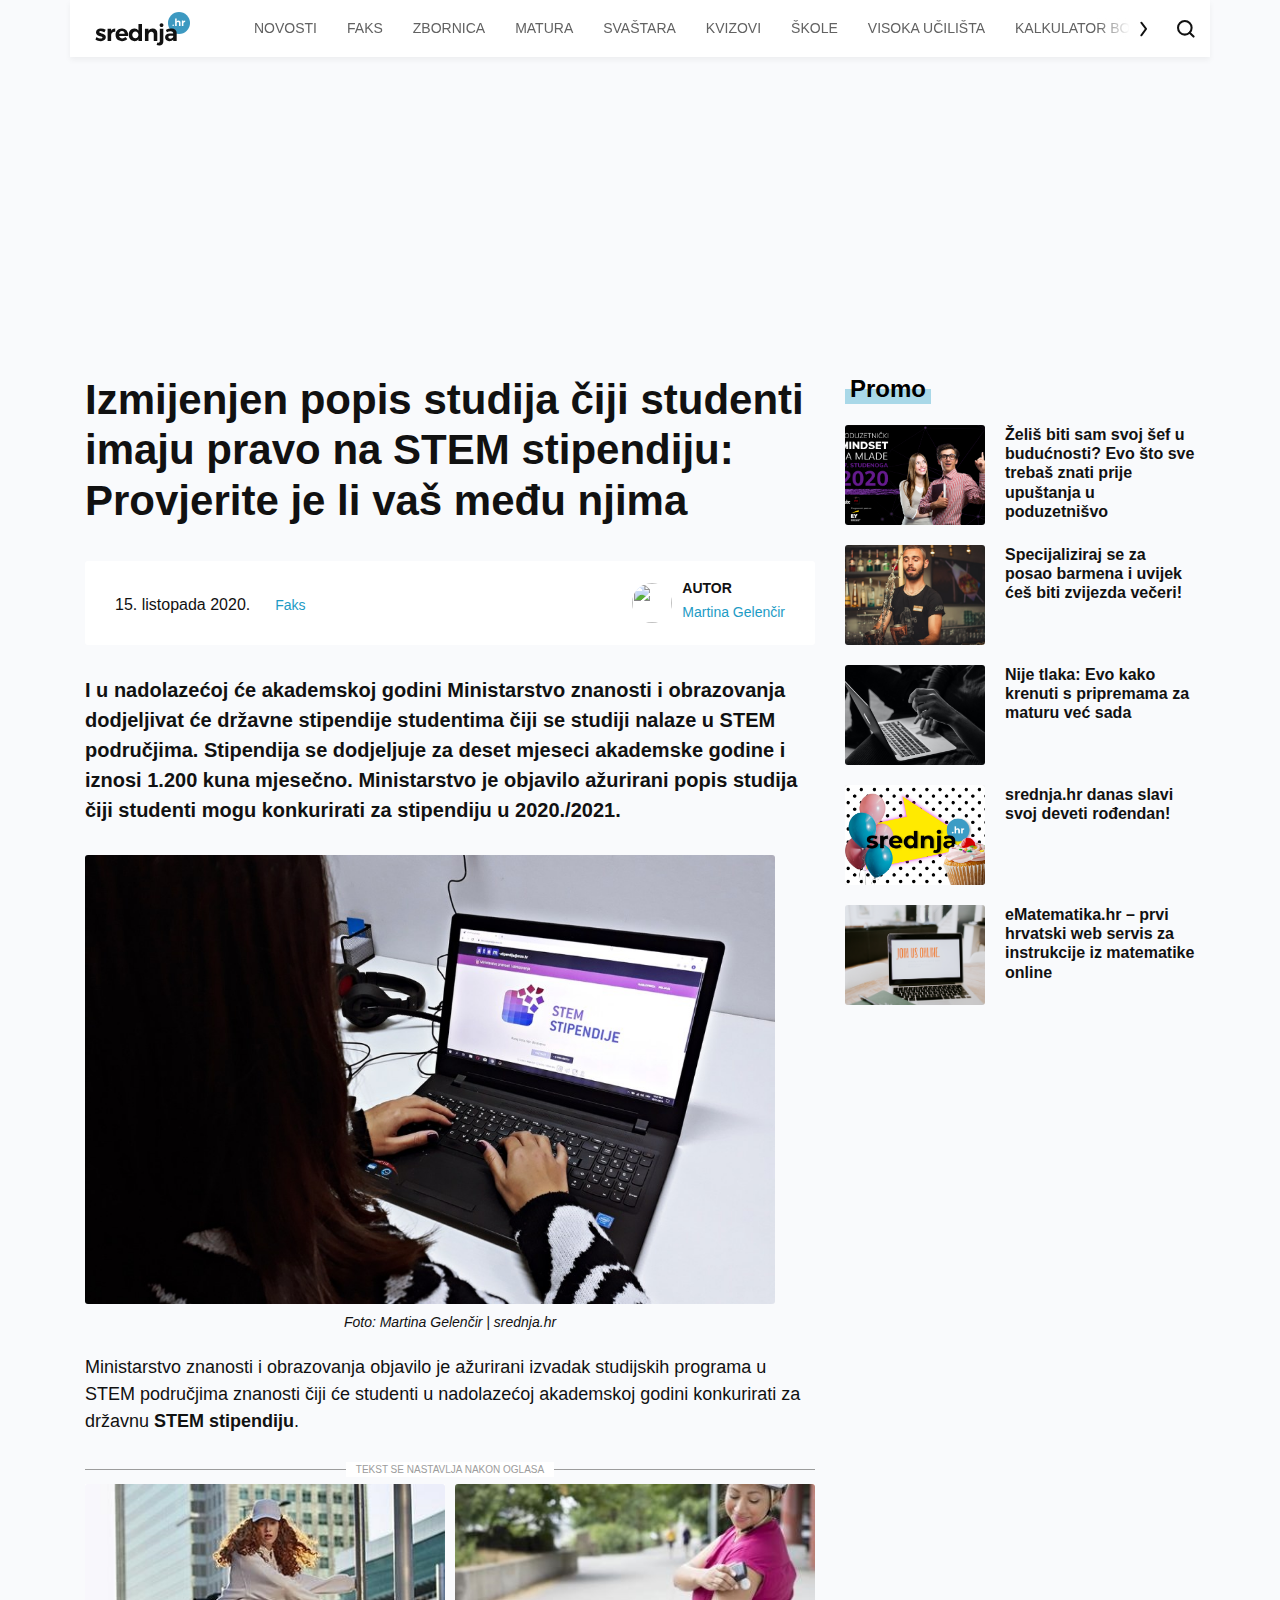
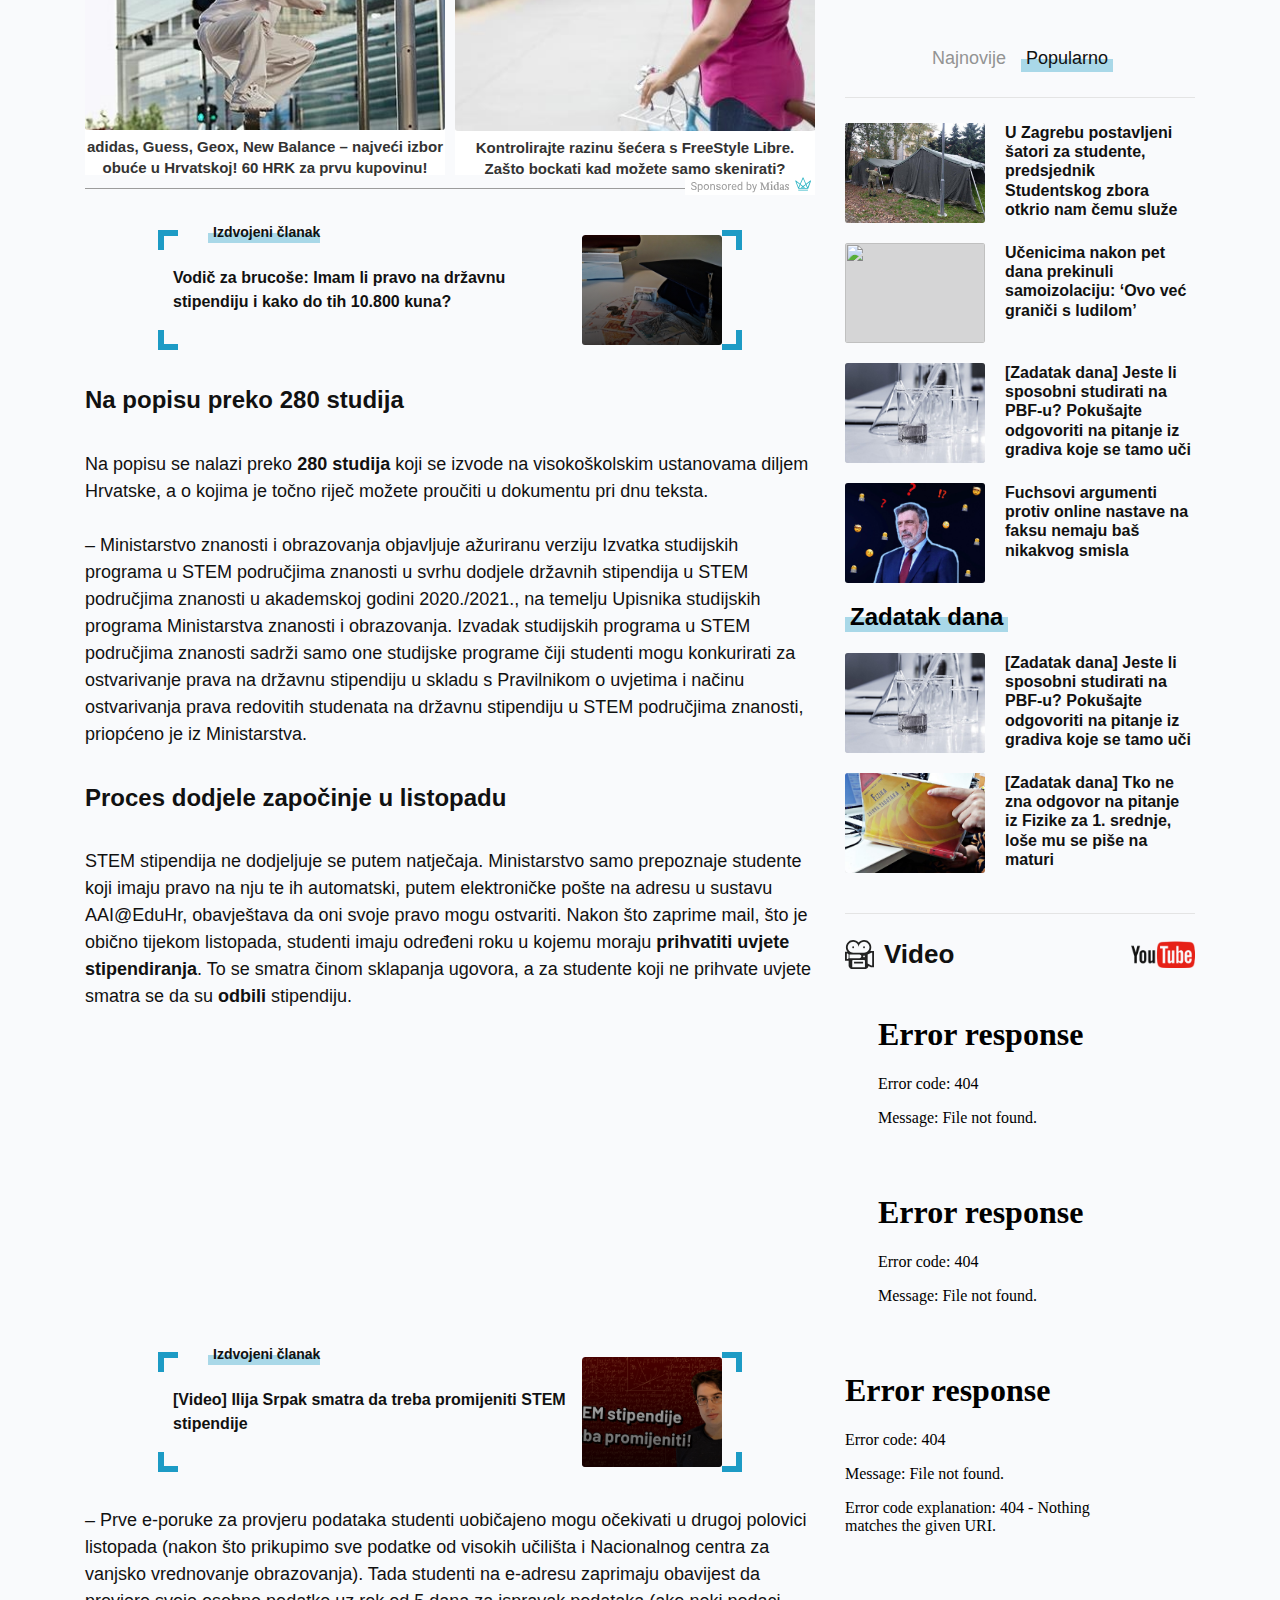
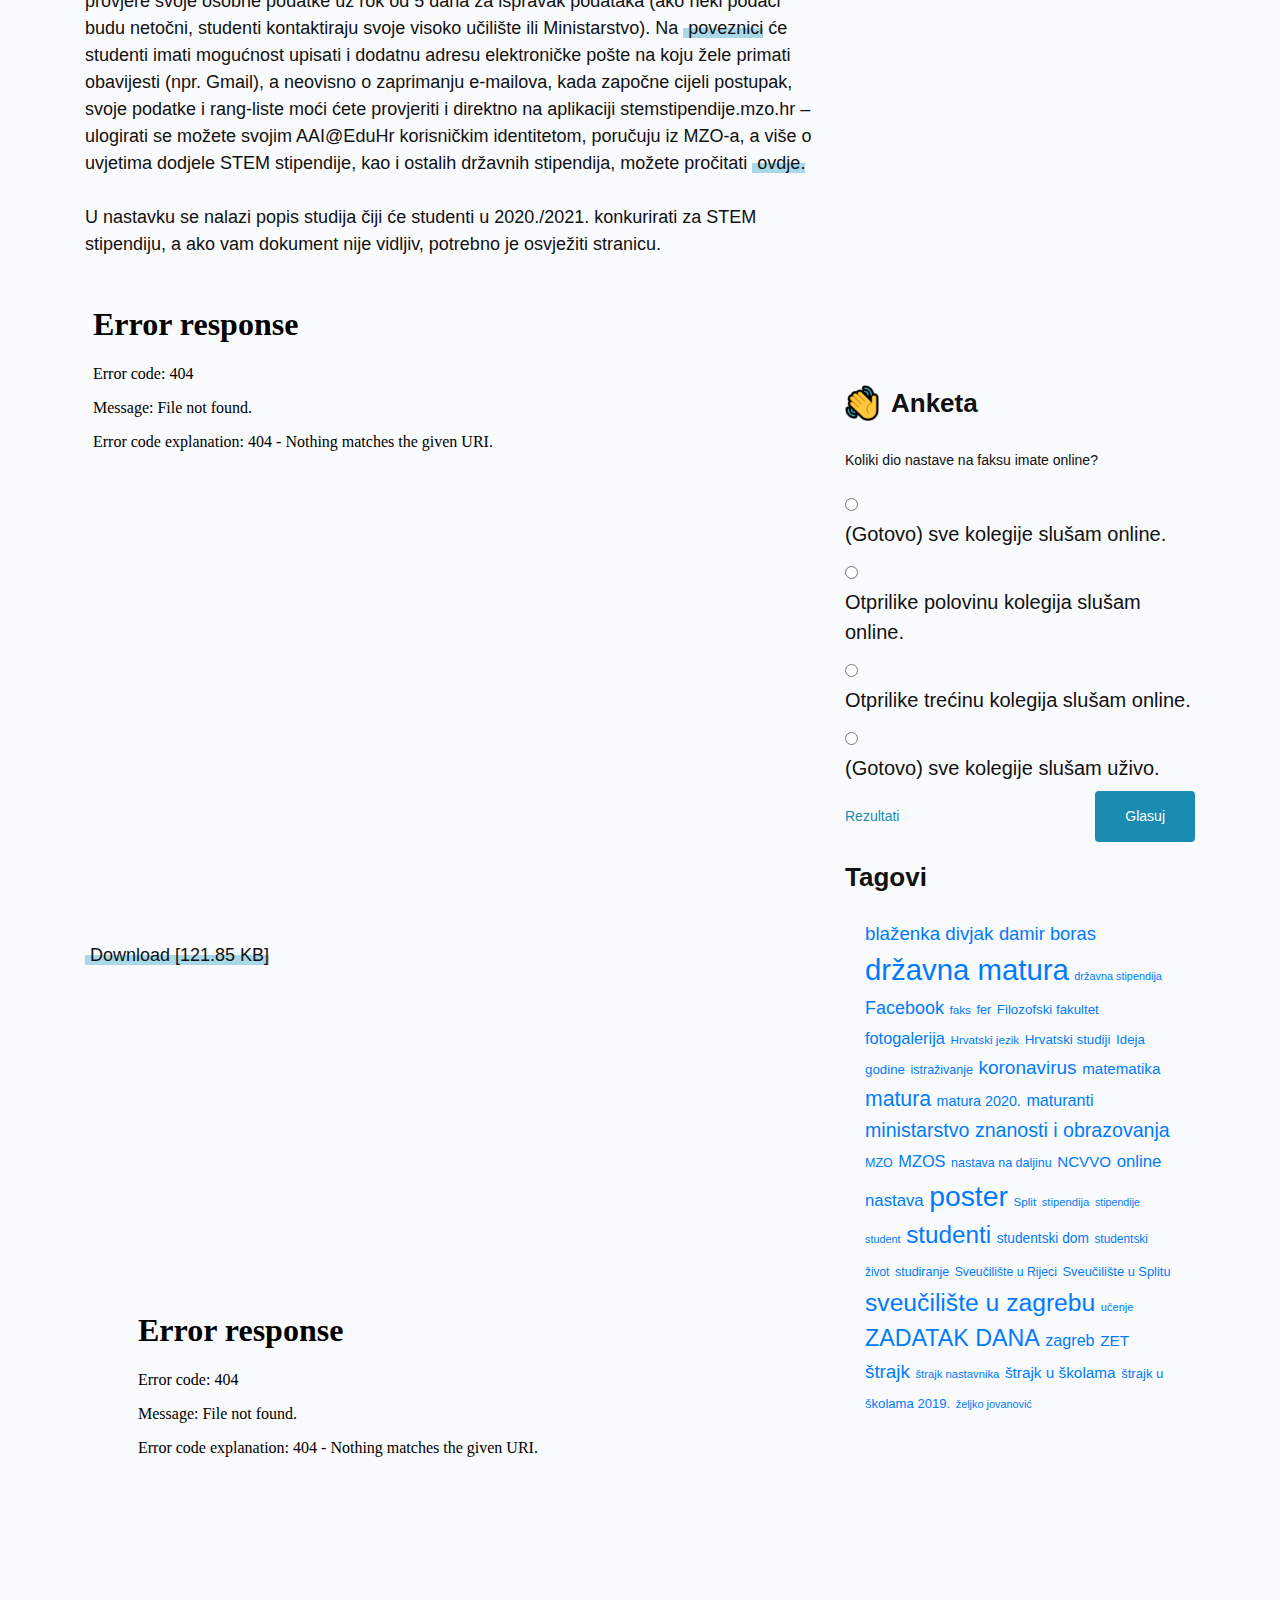
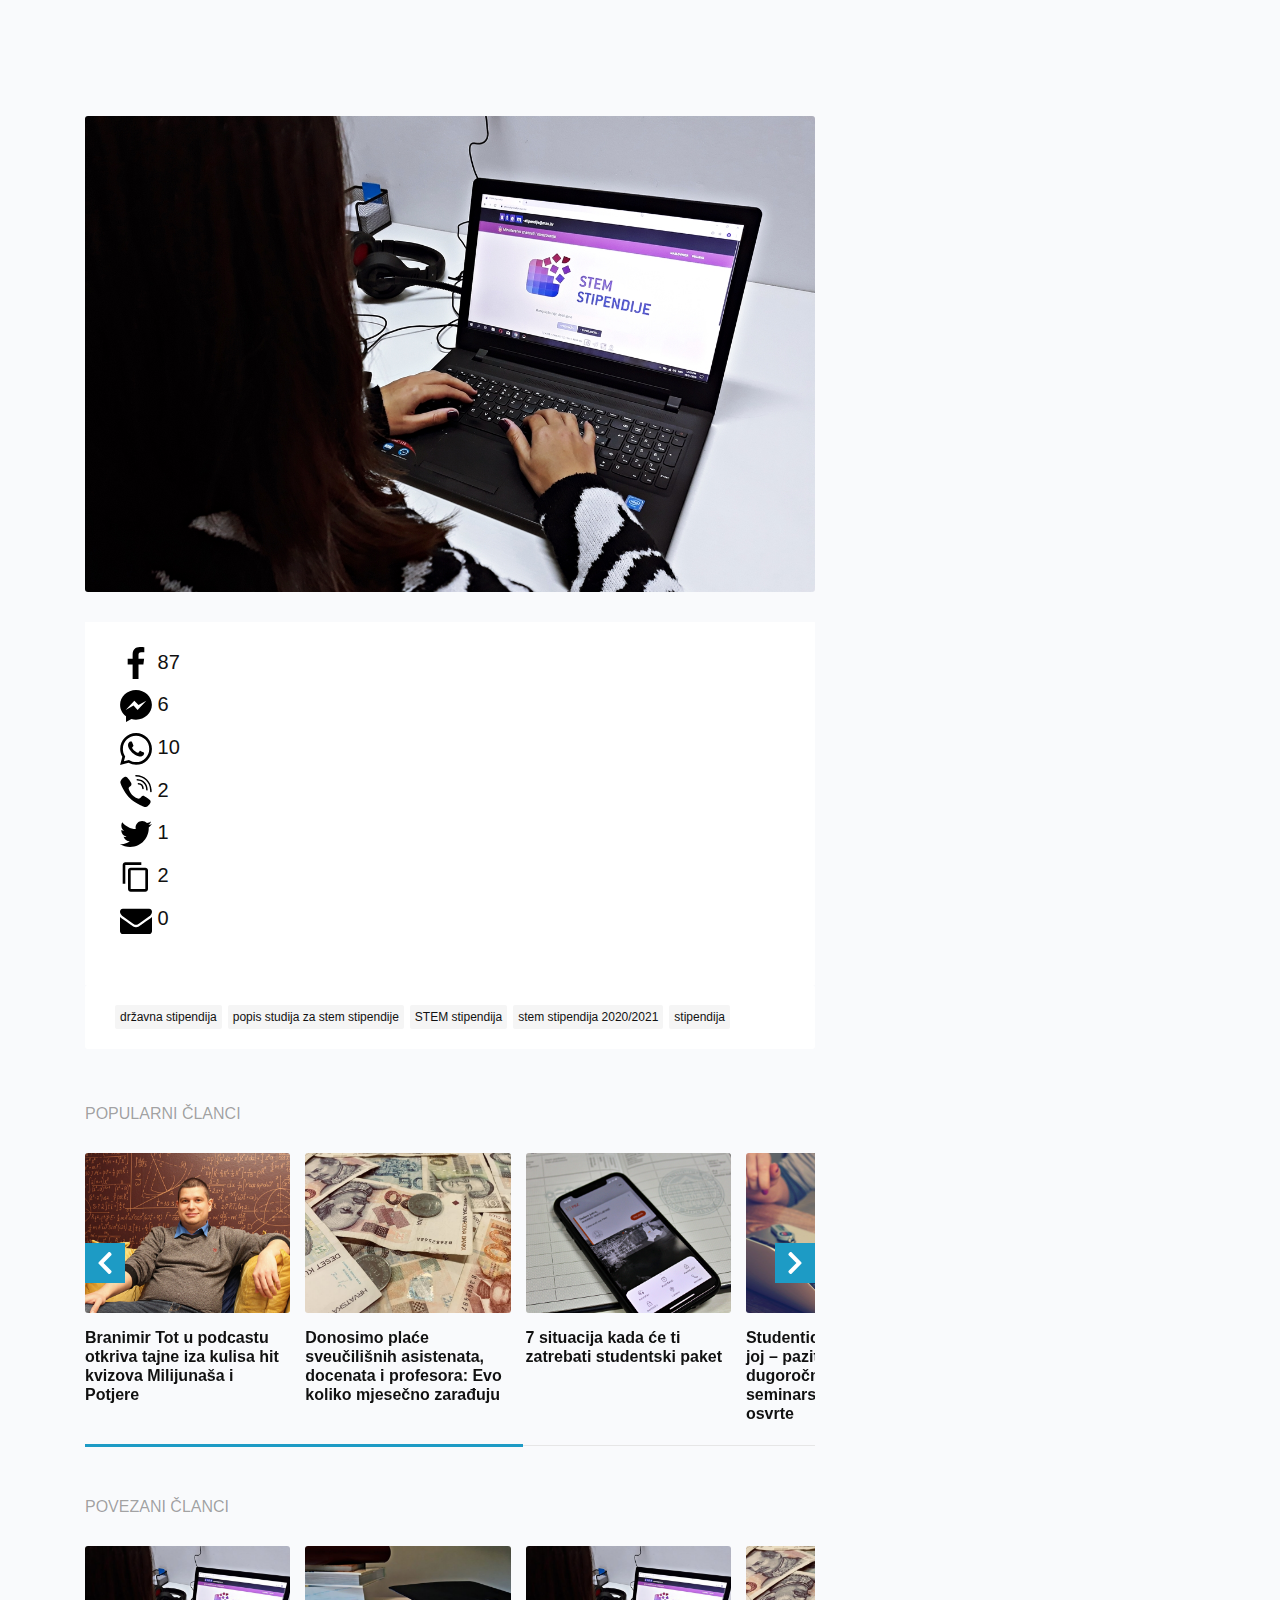
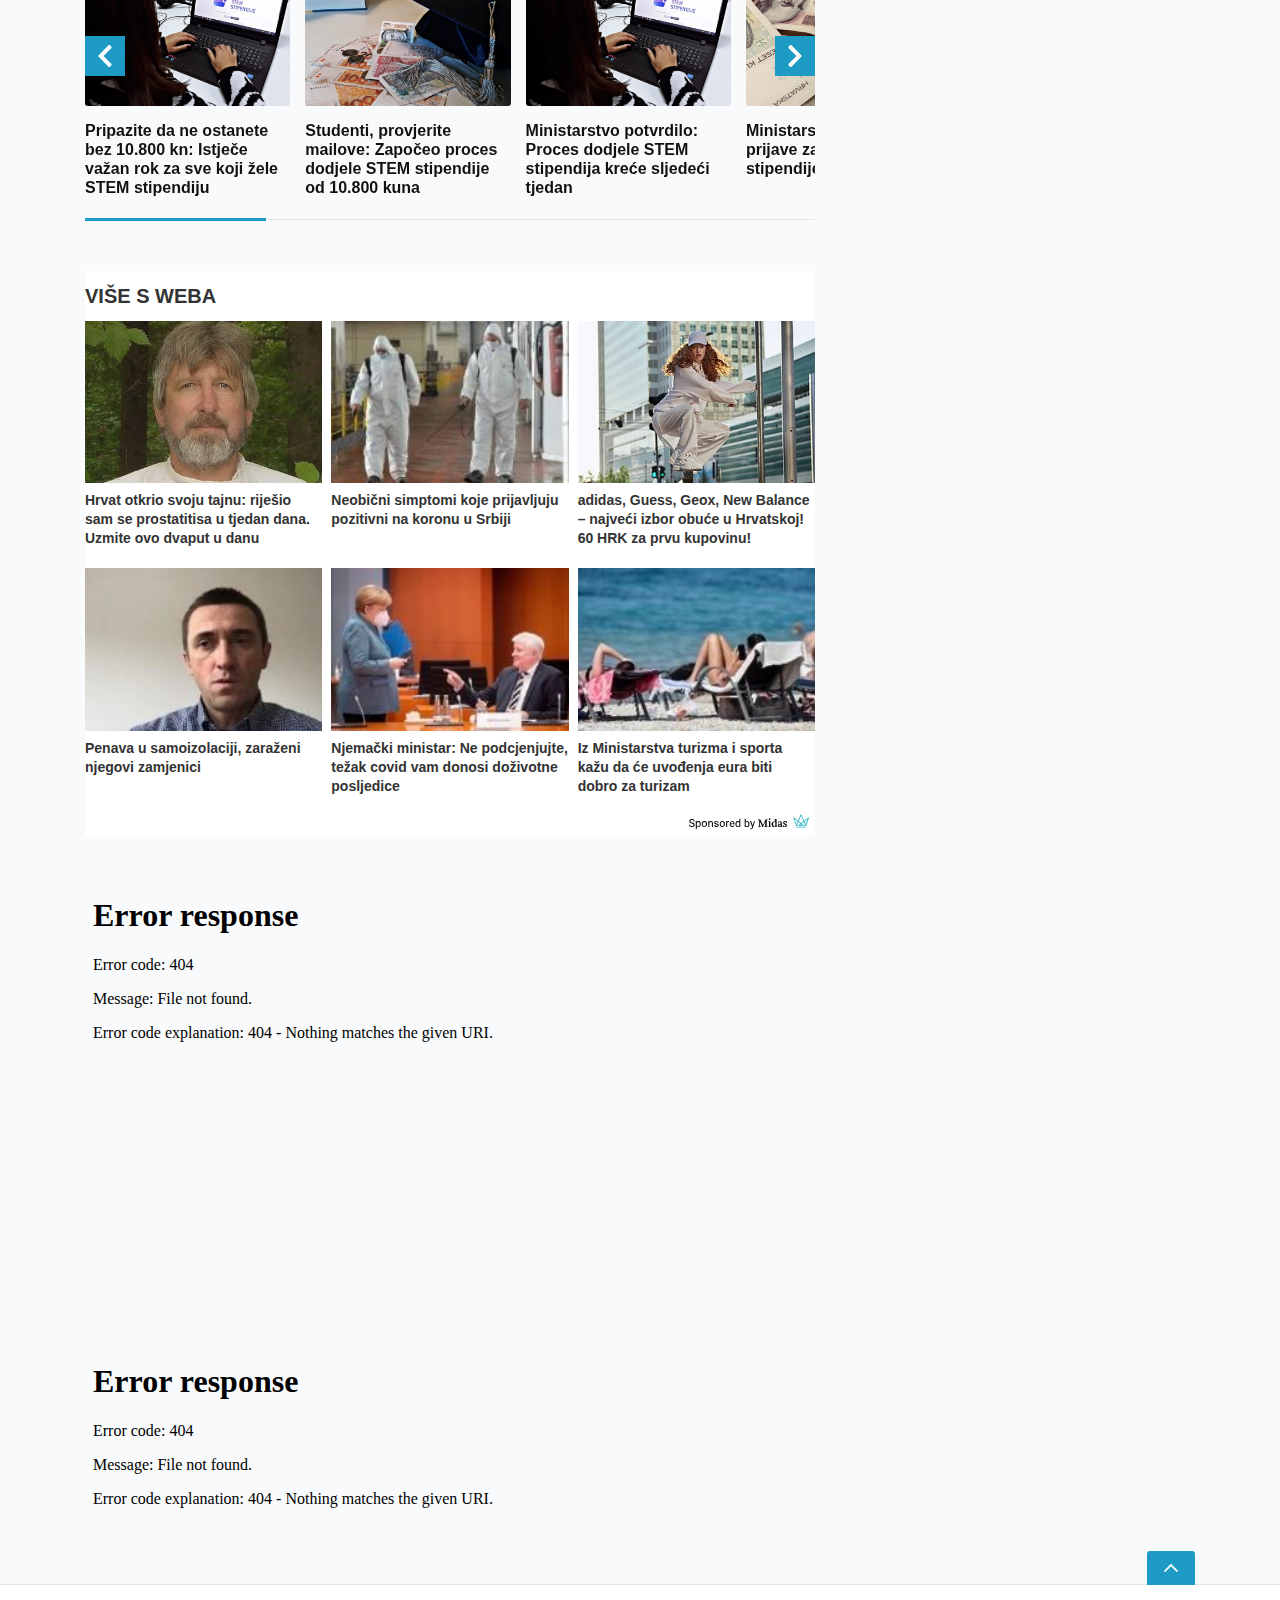
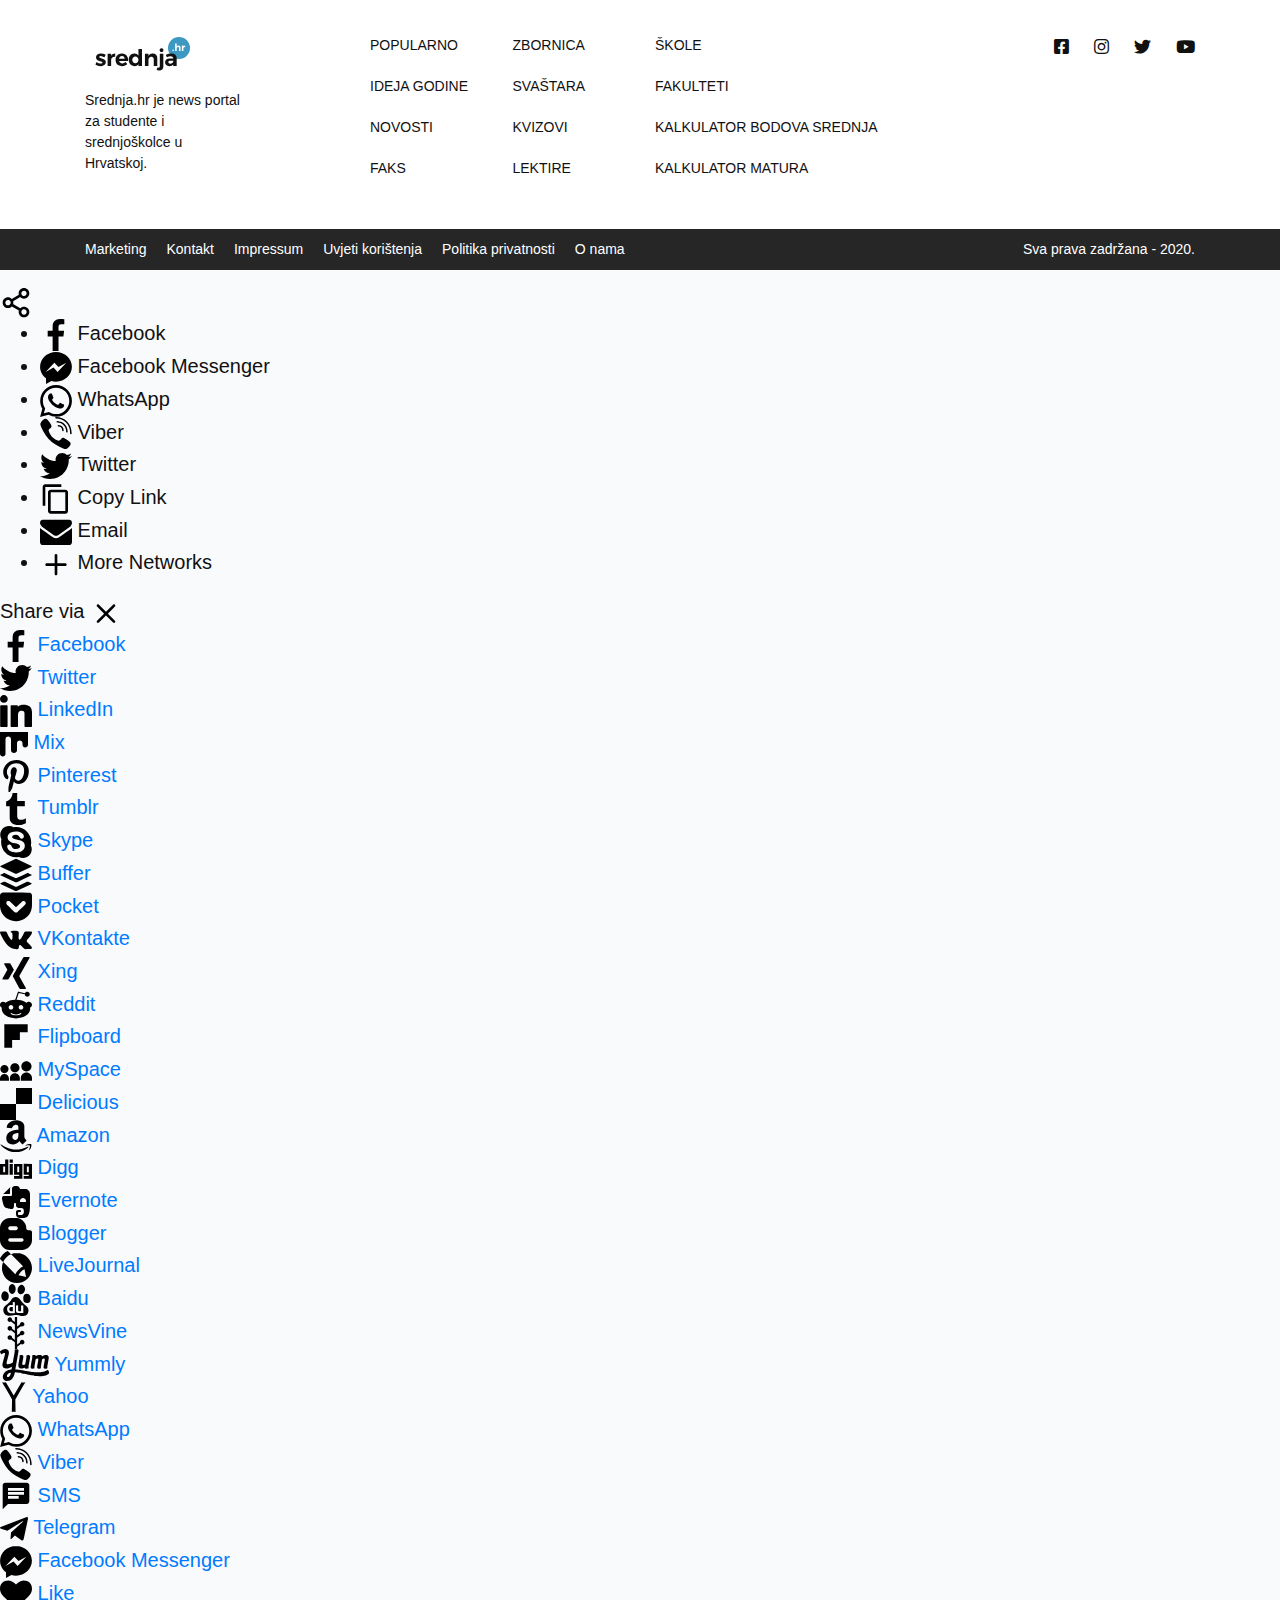
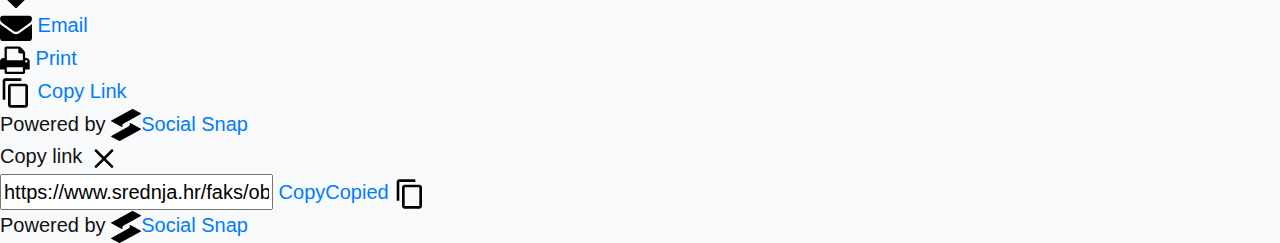
==== index_5.html @ 1f1c3fb9 "Another test commit" ====
<!DOCTYPE html><html class="no-js" lang="hr" prefix="og: http://ogp.me/ns#" style="transform: none;"><!--<![endif]--><head>
    <meta charset="UTF-8">
    <meta http-equiv="X-UA-Compatible" content="IE=edge,chrome=1">
    <meta name="viewport" content="width=device-width, initial-scale=1, shrink-to-fit=no">

    <link href="css/css2.css" rel="stylesheet">

    
    <title>Izmijenjen popis studija čiji studenti imaju pravo na STEM stipendiju: Provjerite je li vaš među njima</title>

<!-- This site is optimized with the Yoast SEO plugin v4.1 - https://yoast.com/wordpress/plugins/seo/ -->
<link rel="canonical" href="https://www.srednja.hr/faks/objavljen-popis-studija-ciji-studenti-imaju-pravo-stem-stipendiju-provjerite-li-vas-medu-njima/">
<meta property="og:locale" content="hr_HR">
<meta property="og:type" content="article">
<meta property="og:title" content="Izmijenjen popis studija čiji studenti imaju pravo na STEM stipendiju: Provjerite je li vaš među njima">
<meta property="og:description" content="I u nadolazećoj će akademskoj godini Ministarstvo znanosti i obrazovanja dodjeljivat će državne stipendije studentima čiji se studiji nalaze u STEM područjima.">
<meta property="og:url" content="https://www.srednja.hr/faks/objavljen-popis-studija-ciji-studenti-imaju-pravo-stem-stipendiju-provjerite-li-vas-medu-njima/">
<meta property="og:site_name" content="Srednja.hr">
<meta property="article:publisher" content="https://www.facebook.com/srednja.hr">
<meta property="article:tag" content="državna stipendija">
<meta property="article:tag" content="popis studija za stem stipendije">
<meta property="article:tag" content="STEM stipendija">
<meta property="article:tag" content="stem stipendija 2020/2021">
<meta property="article:tag" content="stipendija">
<meta property="article:section" content="Faks">
<meta property="article:published_time" content="2020-10-15T12:03:38+00:00">
<meta property="article:modified_time" content="2020-10-15T12:47:11+00:00">
<meta property="og:updated_time" content="2020-10-15T12:47:11+00:00">
<meta property="og:image" content="images/STEM-stipendija_7.jpg">
<meta property="og:image:width" content="1280">
<meta property="og:image:height" content="833">
<meta name="twitter:card" content="summary">
<meta name="twitter:description" content="I u nadolazećoj će akademskoj godini Ministarstvo znanosti i obrazovanja dodjeljivat će državne stipendije studentima čiji se studiji nalaze u STEM područjima.">
<meta name="twitter:title" content="Izmijenjen popis studija čiji studenti imaju pravo na STEM stipendiju: Provjerite je li vaš među njima">
<meta name="twitter:site" content="@srednjahr">
<meta name="twitter:image" content="https://i0.wp.com/www.srednja.hr/app/uploads/2019/10/STEM-stipendija.jpg?fit=1280%2C833&amp;ssl=1">
<meta name="twitter:creator" content="@srednjahr">
<!-- / Yoast SEO plugin. -->

<link rel="dns-prefetch" href="//s0.wp.com">
<link rel="dns-prefetch" href="//secure.gravatar.com">
<link rel="dns-prefetch" href="//maxcdn.bootstrapcdn.com">
<link rel="dns-prefetch" href="//s.w.org">
<link rel="alternate" type="application/rss+xml" title="Srednja.hr » Izmijenjen popis studija čiji studenti imaju pravo na STEM stipendiju: Provjerite je li vaš među njima Kanal komentara" href="https://www.srednja.hr/faks/objavljen-popis-studija-ciji-studenti-imaju-pravo-stem-stipendiju-provjerite-li-vas-medu-njima/feed/">
		<script src="js/reactive_library.js"></script><script src="js/sdk_1.js" async crossorigin="anonymous"></script><script src="js/cookie_1.js"></script><script src="js/osd.js"></script><script type="text/javascript" src="js/adx_6.js"></script><script id="facebook-jssdk" src="js/sdk.js#xfbml=1&amp;appId=&amp;version=v2.3"></script><script src="js/show_ads_impl.js" id="google_shimpl"></script><script type="text/javascript" async src="js/analytics.js"></script><script async type="text/javascript" src="js/app.js"></script><script async="async" defer="defer" src="js/xgemius.js"></script><script src="437197020466117" async></script><script async src="js/fbevents.js"></script><script type="text/javascript">
			window._wpemojiSettings = {"baseUrl":"https:\/\/s.w.org\/images\/core\/emoji\/11\/72x72\/","ext":".png","svgUrl":"https:\/\/s.w.org\/images\/core\/emoji\/11\/svg\/","svgExt":".svg","source":{"concatemoji":"https:\/\/www.srednja.hr\/wp\/wp-includes\/js\/wp-emoji-release.min.js"}};
			!function(a,b,c){function d(a,b){var c=String.fromCharCode;l.clearRect(0,0,k.width,k.height),l.fillText(c.apply(this,a),0,0);var d=k.toDataURL();l.clearRect(0,0,k.width,k.height),l.fillText(c.apply(this,b),0,0);var e=k.toDataURL();return d===e}function e(a){var b;if(!l||!l.fillText)return!1;switch(l.textBaseline="top",l.font="600 32px Arial",a){case"flag":return!(b=d([55356,56826,55356,56819],[55356,56826,8203,55356,56819]))&&(b=d([55356,57332,56128,56423,56128,56418,56128,56421,56128,56430,56128,56423,56128,56447],[55356,57332,8203,56128,56423,8203,56128,56418,8203,56128,56421,8203,56128,56430,8203,56128,56423,8203,56128,56447]),!b);case"emoji":return b=d([55358,56760,9792,65039],[55358,56760,8203,9792,65039]),!b}return!1}function f(a){var c=b.createElement("script");c.src=a,c.defer=c.type="text/javascript",b.getElementsByTagName("head")[0].appendChild(c)}var g,h,i,j,k=b.createElement("canvas"),l=k.getContext&&k.getContext("2d");for(j=Array("flag","emoji"),c.supports={everything:!0,everythingExceptFlag:!0},i=0;i<j.length;i++)c.supports[j[i]]=e(j[i]),c.supports.everything=c.supports.everything&&c.supports[j[i]],"flag"!==j[i]&&(c.supports.everythingExceptFlag=c.supports.everythingExceptFlag&&c.supports[j[i]]);c.supports.everythingExceptFlag=c.supports.everythingExceptFlag&&!c.supports.flag,c.DOMReady=!1,c.readyCallback=function(){c.DOMReady=!0},c.supports.everything||(h=function(){c.readyCallback()},b.addEventListener?(b.addEventListener("DOMContentLoaded",h,!1),a.addEventListener("load",h,!1)):(a.attachEvent("onload",h),b.attachEvent("onreadystatechange",function(){"complete"===b.readyState&&c.readyCallback()})),g=c.source||{},g.concatemoji?f(g.concatemoji):g.wpemoji&&g.twemoji&&(f(g.twemoji),f(g.wpemoji)))}(window,document,window._wpemojiSettings);
		</script><script src="js/wp-emoji-release.min.js" type="text/javascript" defer></script>
		<style type="text/css">
img.wp-smiley,
img.emoji {
	display: inline !important;
	border: none !important;
	box-shadow: none !important;
	height: 1em !important;
	width: 1em !important;
	margin: 0 .07em !important;
	vertical-align: -0.1em !important;
	background: none !important;
	padding: 0 !important;
}
</style>
<link rel="stylesheet" id="validate-engine-css-css" href="css/validationEngine.jquery.css" type="text/css" media="all">
<link rel="stylesheet" id="sb_instagram_styles-css" href="css/sb-instagram.min.css" type="text/css" media="all">
<link crossorigin="anonymous" rel="stylesheet" id="sb-font-awesome-css" href="css/font-awesome.min.css" type="text/css" media="all">
<link rel="stylesheet" id="socialsnap-styles-css" href="css/socialsnap.css" type="text/css" media="all">
<link rel="stylesheet" id="main-css" href="css/all.css" type="text/css" media="all">
<link rel="stylesheet" id="jetpack_css-css" href="css/jetpack.css" type="text/css" media="all">
<script type="text/javascript" src="js/jquery.js"></script>
<script type="text/javascript" src="js/jquery-migrate.min.js"></script>
<link rel="https://api.w.org/" href="https://www.srednja.hr/wp-json/">
<link rel="EditURI" type="application/rsd+xml" title="RSD" href="https://www.srednja.hr/wp/xmlrpc.php?rsd">
<link rel="wlwmanifest" type="application/wlwmanifest+xml" href="https://www.srednja.hr/wp/wp-includes/wlwmanifest.xml"> 
<meta name="generator" content="WordPress 4.9.13">
<link rel="shortlink" href="https://wp.me/p8ZCpv-XFi">
<link rel="alternate" type="application/json+oembed" href="https://www.srednja.hr/wp-json/oembed/1.0/embed?url=https%3A%2F%2Fwww.srednja.hr%2Ffaks%2Fobjavljen-popis-studija-ciji-studenti-imaju-pravo-stem-stipendiju-provjerite-li-vas-medu-njima%2F">
<link rel="alternate" type="text/xml+oembed" href="https://www.srednja.hr/wp-json/oembed/1.0/embed?url=https%3A%2F%2Fwww.srednja.hr%2Ffaks%2Fobjavljen-popis-studija-ciji-studenti-imaju-pravo-stem-stipendiju-provjerite-li-vas-medu-njima%2F&amp;format=xml">
<meta property="fb:app_id" content><script async="async" src="js/gpt.js"></script>
<script src="js/srednja.js"></script><style type="text/css">#srednja_MF_content_v1,#srednja_MF_content_v2,#srednja_MF_content_v3,#srednja_MF_content_v4,#srednja_MF_content_v5{width:100vw!important;max-width:100vw!important;position:relative;margin-left:-50vw!important;margin-right:-50vw!important;left:50%;right:50%;text-align:center}</style><script data-ad-client="ca-pub-8416422562059239" async src="js/adsbygoogle.js" data-checked-head="true"></script>
<script async src="js/gpt_1.js"></script>

<!-- Facebook Pixel Code -->
<script>
!function(f,b,e,v,n,t,s)
{if(f.fbq)return;n=f.fbq=function(){n.callMethod?
n.callMethod.apply(n,arguments):n.queue.push(arguments)};
if(!f._fbq)f._fbq=n;n.push=n;n.loaded=!0;n.version='2.0';
n.queue=[];t=b.createElement(e);t.async=!0;
t.src=v;s=b.getElementsByTagName(e)[0];
s.parentNode.insertBefore(t,s)}(window,document,'script',
'https://connect.facebook.net/en_US/fbevents.js');
 fbq('init', '437197020466117'); 
fbq('track', 'PageView');
</script>
<noscript>
 <img height="1" width="1" src="tr">
</noscript>
<!-- End Facebook Pixel Code -->

<!-- Global site tag (gtag.js) - Google Analytics -->
<script async src="js_1"></script>
<script>
  window.dataLayer = window.dataLayer || [];
  function gtag(){dataLayer.push(arguments);}
  gtag('js', new Date());

  gtag('config', 'UA-19513626-3');
</script>

<!-- (C)2000-2019 Gemius SA - gemiusPrism  / srednja.hr/Home Page -->
<script type="text/javascript">
<!--//--><![CDATA[//><!--
var pp_gemius_identifier = 'nczr2Tue5ELLo8QSW0tmSGX27Hm1FoRFJd_G7DXFW.L.H7';
// lines below shouldn't be edited
function gemius_pending(i) { window[i] = window[i] || function() {var x = window[i+'_pdata'] = window[i+'_pdata'] || []; x[x.length]=arguments;};};gemius_pending('gemius_hit'); gemius_pending('gemius_event'); gemius_pending('pp_gemius_hit'); gemius_pending('pp_gemius_event');(function(d,t) {try {var gt=d.createElement(t),s=d.getElementsByTagName(t)[0],l='http'+((location.protocol=='https:')?'s':''); gt.setAttribute('async','async');gt.setAttribute('defer','defer'); gt.src=l+'://hr.hit.gemius.pl/xgemius.js'; s.parentNode.insertBefore(gt,s);} catch (e) {}})(document,'script');
//--><!]]>
</script>

<!-- Hotjar Tracking Code for https://www.srednja.hr -->
<script>
    (function(h,o,t,j,a,r){
        h.hj=h.hj||function(){(h.hj.q=h.hj.q||[]).push(arguments)};
        h._hjSettings={hjid:1934550,hjsv:6};
        a=o.getElementsByTagName('head')[0];
        r=o.createElement('script');r.async=1;
        r.src=t+h._hjSettings.hjid+j+h._hjSettings.hjsv;
        a.appendChild(r);
    })(window,document,'https://static.hotjar.com/c/hotjar-','.js?sv=');
</script><script async src="js/hotjar-1934550.js"></script><style type="text/css">#ss-share-hub > a::after{background-color:#0096ff} #ss-share-hub > a{color:#fff}</style>
<link rel="dns-prefetch" href="//v0.wordpress.com">
<link rel="dns-prefetch" href="//jetpack.wordpress.com">
<link rel="dns-prefetch" href="//s0.wp.com">
<link rel="dns-prefetch" href="//s1.wp.com">
<link rel="dns-prefetch" href="//s2.wp.com">
<link rel="dns-prefetch" href="//public-api.wordpress.com">
<link rel="dns-prefetch" href="//0.gravatar.com">
<link rel="dns-prefetch" href="//1.gravatar.com">
<link rel="dns-prefetch" href="//2.gravatar.com">
<link rel="dns-prefetch" href="//i0.wp.com">
<link rel="dns-prefetch" href="//i1.wp.com">
<link rel="dns-prefetch" href="//i2.wp.com">
<style type="text/css">img#wpstats{display:none}</style><link rel="amphtml" href="https://www.srednja.hr/faks/objavljen-popis-studija-ciji-studenti-imaju-pravo-stem-stipendiju-provjerite-li-vas-medu-njima/amp/"><link rel="icon" href="images/srednjahr_favicon_w.png" sizes="32x32">
<link rel="icon" href="images/srednjahr_favicon_w_1.png" sizes="192x192">
<link rel="apple-touch-icon-precomposed" href="images/srednjahr_favicon_w_2.png">
<meta name="msapplication-TileImage" content="https://i2.wp.com/www.srednja.hr/app/uploads/2020/07/srednjahr_favicon_w.png?fit=270%2C270&amp;ssl=1">
<style>
.ai-viewports                 {--ai: 1;}
.ai-viewport-3                { display: none !important;}
.ai-viewport-2                { display: none !important;}
.ai-viewport-1                { display: inherit !important;}
.ai-viewport-0                { display: none !important;}
@media (min-width: 768px) and (max-width: 979px) {
.ai-viewport-1                { display: none !important;}
.ai-viewport-2                { display: inherit !important;}
}
@media (max-width: 767px) {
.ai-viewport-1                { display: none !important;}
.ai-viewport-3                { display: inherit !important;}
}
.aside--banner-default {margin: 8px 0; clear: both;}
.aside--banner-center {margin: 8px auto; text-align: center; display: block; clear: both;}
.aside--banner-4d2a3a7c16e195cc65a8d83fa3d46f56 {margin: 0px auto 1px; text-align: center; display: block; clear: both;}
</style>
<script src="js/pubads_impl_2020110501.js" async></script><link rel="preload" href="https://adservice.google.hr/adsid/integrator.js?domain=www.srednja.hr" as="script"><script type="text/javascript" src="js/integrator.js"></script><link rel="preload" href="https://adservice.google.com/adsid/integrator.js?domain=www.srednja.hr" as="script"><script type="text/javascript" src="js/integrator_1.js"></script><link rel="prefetch" href="https://9c016fec53f4afab550d1158113d0a69.safeframe.googlesyndication.com/safeframe/1-0-37/html/container.html"><style type="text/css"></style><link rel="stylesheet" type="text/css" id="gravatar-card-css" href="css/hovercard.min.css"><link rel="stylesheet" type="text/css" id="gravatar-card-services-css" href="css/services.min.css"><style type="text/css">.midas-ul,.midas-ul li{list-style-type:none;float:left}.midas-image,.midas-ul li div a{overflow:hidden;position:relative}.midas-widget{color:#333;background-color:#fff;overflow:hidden;height:auto;margin:40px 0;padding:10px 0 0}.midas-caption{float:left;font-family:Arial,Impact,sans-serif;font-size:20px;font-weight:600;text-transform:uppercase}.midas-logo{float:right;padding-right:2px}.midas-logo a img{display:inline!important;margin:0!important;padding:0!important;width:128px!important;height:20px!important;opacity:1!important}.midas-title,.midas-widget a:link{text-decoration:none!important;border-bottom:none}.midas-widget a{color:#333!important;text-decoration:none}.midas-widget a:hover{color:#2bb4c4!important;text-decoration:none!important}.midas-ul{padding:0!important;margin:0!important;display:table;table-layout:fixed}.midas-ul li{display:table-cell;vertical-align:bottom;position:relative;padding:0!important;border:none!important;width:32.5%!important;margin:10px .622%!important}.midas-ul li:nth-child(3n){margin-right:0!important}.midas-ul li:nth-child(3n+1){clear:left!important;margin-left:0!important}.midas-ul li div{float:left;width:100%;margin:0!important;-moz-box-sizing:border-box;box-sizing:border-box}.midas-ul li div a{height:0}.midas-image{padding-top:68.5%}.midas-image img{width:100%;opacity:1!important;display:block;position:absolute;top:0;left:0;bottom:0;right:0}.midas-title{font-family:"Helvetica Neue",Helvetica,Arial,sans-serif!important;text-decoration:none;font-size:14px;font-weight:600!important;text-align:left;box-shadow:none!important;word-break:break-word;line-height:19px;padding-top:8px}.midas-ul li::before{content:" "!important;display:none!important}@media screen and (max-width:661px){.midas-ul li:nth-child(n){width:100%!important;margin-left:0!important;margin-right:0!important}.midas-title{font-size:18px!important;line-height:23px!important}} .midas-itw-container{position:relative!important;box-sizing:border-box!important;margin:20px 0!important;padding:0!important}.midas-itw-container img{border:0!important}.midas-itw-header{height:15px!important;margin-bottom:7px;position:relative!important;display:flex!important;justify-content:center!important;align-items:center!important}.midas-itw-line{background-color:#9c9c9c!important;height:1px!important;width:100%!important;position:absolute!important;top:50%!important}.midas-itw-line.midas-itw-line-lower{top:calc(50% + 3px)!important}.midas-itw-header-text{background-color:#fff!important;z-index:1!important;padding:0 10px!important;font-family:"Helvetica Neue",Helvetica,Arial,sans-serif!important;text-transform:uppercase!important;color:#9c9c9c!important;font-size:10px!important}.midas-itw-footer{height:20px!important;position:relative!important;display:flex!important;justify-content:flex-end!important;align-items:center!important;margin:0!important}.midas-itw-footer-sb{display:flex!important;height:100%!important;z-index:1!important;background-color:#fff!important;padding:0!important;margin:0!important;padding-left:2px!important}.midas-itw-footer-sb-image{width:128px!important;height:100%!important;opacity:1!important;padding:0!important;margin:0!important}.midas-itw-list{display:flex!important;padding:0!important;margin:0!important;list-style-type:none!important}.midas-itw-list-item{display:flex!important;margin:0!important;padding:0!important}.midas-itw-body-target{text-decoration:none!important;width:100%!important;display:flex!important;margin:0!important;padding:0!important}.midas-itw-list-1-column .midas-itw-list-item{width:100%!important;background:#fff}.midas-itw-list-1-column .midas-itw-list-item .midas-itw-image{width:30%!important;margin-bottom:0}.midas-itw-list-2-column .midas-itw-list-item{width:50%!important;background:#fff}.midas-itw-list-2-column .midas-itw-body-target{flex-direction:column!important}.midas-itw-list-2-column .midas-itw-list-item:not(:last-child){margin-right:10px!important}.midas-itw-list-3-column .midas-itw-list-item{width:33.33%!important;background:#fff}.midas-itw-list-3-column .midas-itw-body-target{flex-direction:column!important}.midas-itw-list-3-column .midas-itw-list-item:not(:last-child){margin-right:10px!important}.midas-itw-image{width:50%!important;margin-right:20px!important;object-fit:contain!important}.midas-itw-list-2-column .midas-itw-image,.midas-itw-list-3-column .midas-itw-image{width:100%!important;margin-bottom:6px!important}.midas-itw-text{font-family:"Helvetica Neue",Helvetica,Arial,sans-serif!important;color:#333!important;font-size:24px!important;line-height:30px!important;font-weight:600!important;margin-bottom:-4px!important}.midas-itw-list-1-column .midas-itw-text{margin-bottom:0!important}.midas-itw-list-2-column .midas-itw-text,.midas-itw-list-3-column .midas-itw-text{font-family:"Helvetica Neue",Helvetica,Arial,sans-serif!important;text-decoration:none!important;box-shadow:none!important;font-size:15px!important;font-weight:600!important;word-break:break-word!important;line-height:1.4em!important}@media screen and (max-width:660px){.midas-itw-text{font-size:20px!important}.midas-itw-list-1-column .midas-itw-list-item{width:100%!important;background:#fff}.midas-itw-list-1-column .midas-itw-body-target{flex-direction:column!important}.midas-itw-list-1-column .midas-itw-body-target .midas-itw-image{width:100%!important;margin-right:0!important;margin-bottom:6px!important}.midas-itw-list-1-column .midas-itw-text{margin-bottom:-4px!important}} </style><style id="theia-sticky-sidebar-stylesheet-TSS">.theiaStickySidebar:after {content: ""; display: table; clear: both;}</style><style type="text/css" data-fbcssmodules="css:fb.css.basecss:fb.css.dialog css:fb.css.iframewidget">.fb_hidden{position:absolute;top:-10000px;z-index:10001}.fb_reposition{overflow:hidden;position:relative}.fb_invisible{display:none}.fb_reset{background:none;border:0;border-spacing:0;color:#000;cursor:auto;direction:ltr;font-family:"lucida grande", tahoma, verdana, arial, sans-serif;font-size:11px;font-style:normal;font-variant:normal;font-weight:normal;letter-spacing:normal;line-height:1;margin:0;overflow:visible;padding:0;text-align:left;text-decoration:none;text-indent:0;text-shadow:none;text-transform:none;visibility:visible;white-space:normal;word-spacing:normal}.fb_reset>div{overflow:hidden}@keyframes fb_transform{from{opacity:0;transform:scale(.95)}to{opacity:1;transform:scale(1)}}.fb_animate{animation:fb_transform .3s forwards}
.fb_dialog{background:rgba(82, 82, 82, .7);position:absolute;top:-10000px;z-index:10001}.fb_dialog_advanced{border-radius:8px;padding:10px}.fb_dialog_content{background:#fff;color:#373737}.fb_dialog_close_icon{background:url(images/IE9JII6Z1Ys.png) no-repeat scroll 0 0 transparent;cursor:pointer;display:block;height:15px;position:absolute;right:18px;top:17px;width:15px}.fb_dialog_mobile .fb_dialog_close_icon{left:5px;right:auto;top:5px}.fb_dialog_padding{background-color:transparent;position:absolute;width:1px;z-index:-1}.fb_dialog_close_icon:hover{background:url(images/IE9JII6Z1Ys.png) no-repeat scroll 0 -15px transparent}.fb_dialog_close_icon:active{background:url(images/IE9JII6Z1Ys.png) no-repeat scroll 0 -30px transparent}.fb_dialog_iframe{line-height:0}.fb_dialog_content .dialog_title{background:#6d84b4;border:1px solid #365899;color:#fff;font-size:14px;font-weight:bold;margin:0}.fb_dialog_content .dialog_title>span{background:url(images/Cou7n-nqK52.gif) no-repeat 5px 50%;float:left;padding:5px 0 7px 26px}body.fb_hidden{height:100%;left:0;margin:0;overflow:visible;position:absolute;top:-10000px;transform:none;width:100%}.fb_dialog.fb_dialog_mobile.loading{background:url(images/3rhSv5V8j3o.gif) white no-repeat 50% 50%;min-height:100%;min-width:100%;overflow:hidden;position:absolute;top:0;z-index:10001}.fb_dialog.fb_dialog_mobile.loading.centered{background:none;height:auto;min-height:initial;min-width:initial;width:auto}.fb_dialog.fb_dialog_mobile.loading.centered #fb_dialog_loader_spinner{width:100%}.fb_dialog.fb_dialog_mobile.loading.centered .fb_dialog_content{background:none}.loading.centered #fb_dialog_loader_close{clear:both;color:#fff;display:block;font-size:18px;padding-top:20px}#fb-root #fb_dialog_ipad_overlay{background:rgba(0, 0, 0, .4);bottom:0;left:0;min-height:100%;position:absolute;right:0;top:0;width:100%;z-index:10000}#fb-root #fb_dialog_ipad_overlay.hidden{display:none}.fb_dialog.fb_dialog_mobile.loading iframe{visibility:hidden}.fb_dialog_mobile .fb_dialog_iframe{position:sticky;top:0}.fb_dialog_content .dialog_header{background:linear-gradient(from(#738aba), to(#2c4987));border-bottom:1px solid;border-color:#043b87;box-shadow:white 0 1px 1px -1px inset;color:#fff;font:bold 14px Helvetica, sans-serif;text-overflow:ellipsis;text-shadow:rgba(0, 30, 84, .296875) 0 -1px 0;vertical-align:middle;white-space:nowrap}.fb_dialog_content .dialog_header table{height:43px;width:100%}.fb_dialog_content .dialog_header td.header_left{font-size:12px;padding-left:5px;vertical-align:middle;width:60px}.fb_dialog_content .dialog_header td.header_right{font-size:12px;padding-right:5px;vertical-align:middle;width:60px}.fb_dialog_content .touchable_button{background:linear-gradient(from(#4267B2), to(#2a4887));background-clip:padding-box;border:1px solid #29487d;border-radius:3px;display:inline-block;line-height:18px;margin-top:3px;max-width:85px;padding:4px 12px;position:relative}.fb_dialog_content .dialog_header .touchable_button input{background:none;border:none;color:#fff;font:bold 12px Helvetica, sans-serif;margin:2px -12px;padding:2px 6px 3px 6px;text-shadow:rgba(0, 30, 84, .296875) 0 -1px 0}.fb_dialog_content .dialog_header .header_center{color:#fff;font-size:16px;font-weight:bold;line-height:18px;text-align:center;vertical-align:middle}.fb_dialog_content .dialog_content{background:url(images/jKEcVPZFk-2.gif) no-repeat 50% 50%;border:1px solid #4a4a4a;border-bottom:0;border-top:0;height:150px}.fb_dialog_content .dialog_footer{background:#f5f6f7;border:1px solid #4a4a4a;border-top-color:#ccc;height:40px}#fb_dialog_loader_close{float:left}.fb_dialog.fb_dialog_mobile .fb_dialog_close_icon{visibility:hidden}#fb_dialog_loader_spinner{animation:rotateSpinner 1.2s linear infinite;background-color:transparent;background-image:url(images/t-wz8gw1xG1.png);background-position:50% 50%;background-repeat:no-repeat;height:24px;width:24px}@keyframes rotateSpinner{0%{transform:rotate(0deg)}100%{transform:rotate(360deg)}}
.fb_iframe_widget{display:inline-block;position:relative}.fb_iframe_widget span{display:inline-block;position:relative;text-align:justify}.fb_iframe_widget iframe{position:absolute}.fb_iframe_widget_fluid_desktop,.fb_iframe_widget_fluid_desktop span,.fb_iframe_widget_fluid_desktop iframe{max-width:100%}.fb_iframe_widget_fluid_desktop iframe{min-width:220px;position:relative}.fb_iframe_widget_lift{z-index:1}.fb_iframe_widget_fluid{display:inline}.fb_iframe_widget_fluid span{width:100%}</style></head>
<body class="post-template-default single single-post postid-229356 single-format-standard tos-desktop" style="transform: none;" aria-hidden="false">

<header class="header">
    <div class="container">
        <div class="d-flex align-items-center justify-content-between">
            <a href="https://www.srednja.hr" class="header--logo"></a>
                <div class="header--nav">
                    <div class="nav-swiper swiper-container swiper-container-initialized swiper-container-horizontal swiper-container-free-mode">
                        <ul id="menu-izbornik" class="swiper-wrapper"><li id="menu-item-210372" class="menu-item menu-item-type-taxonomy menu-item-object-category swiper-slide menu-item-210372 swiper-slide-active" style="margin-right: 20px;"><a href="https://www.srednja.hr/novosti/">Novosti</a></li>
<li id="menu-item-57204" class="menu-item menu-item-type-taxonomy menu-item-object-category current-post-ancestor current-menu-parent current-post-parent swiper-slide menu-item-57204 swiper-slide-next" style="margin-right: 20px;"><a href="https://www.srednja.hr/faks/">Faks</a></li>
<li id="menu-item-57206" class="menu-item menu-item-type-taxonomy menu-item-object-category swiper-slide menu-item-57206" style="margin-right: 20px;"><a href="https://www.srednja.hr/zbornica/">Zbornica</a></li>
<li id="menu-item-57201" class="menu-item menu-item-type-taxonomy menu-item-object-category swiper-slide menu-item-57201" style="margin-right: 20px;"><a href="https://www.srednja.hr/matura/">Matura</a></li>
<li id="menu-item-57209" class="menu-item menu-item-type-taxonomy menu-item-object-category swiper-slide menu-item-57209" style="margin-right: 20px;"><a href="https://www.srednja.hr/svastara/">Svaštara</a></li>
<li id="menu-item-210379" class="menu-item menu-item-type-post_type menu-item-object-page swiper-slide menu-item-210379" style="margin-right: 20px;"><a href="https://www.srednja.hr/kvizovi/">Kvizovi</a></li>
<li id="menu-item-228347" class="menu-item menu-item-type-post_type_archive menu-item-object-srednjahr-schools swiper-slide menu-item-228347" style="margin-right: 20px;"><a href="https://www.srednja.hr/skole/">Škole</a></li>
<li id="menu-item-228348" class="menu-item menu-item-type-post_type_archive menu-item-object-srednjahr-institute swiper-slide menu-item-228348" style="margin-right: 20px;"><a href="https://www.srednja.hr/fakulteti/">Visoka učilišta</a></li>
<li id="menu-item-210378" class="menu-item menu-item-type-post_type menu-item-object-page swiper-slide menu-item-210378" style="margin-right: 20px;"><a href="https://www.srednja.hr/srednja-kalkulator/">Kalkulator bodova srednja</a></li>
<li id="menu-item-210377" class="menu-item menu-item-type-post_type menu-item-object-page swiper-slide menu-item-210377" style="margin-right: 20px;"><a href="https://www.srednja.hr/kalkulator-matura/">Kalkulator matura</a></li>
<li class="swiper-slide" style="margin-right: 20px;"></li></ul>                        <div class="nav-arrow-next" tabindex="0" role="button" aria-label="Next slide" aria-disabled="false"><i></i></div>
                    <span class="swiper-notification" aria-live="assertive" aria-atomic="true"></span></div>
                </div>
            <a class="header--search-trigger" data-toggle="collapse" href="#search-wrapper" role="button" aria-expanded="false" aria-controls="search-wrapper"></a>
        </div>
    </div>

    
    <div class="collapse header--search-wrapper" id="search-wrapper">
        <div class="inner">
            <div class="container">
                <h2>Pretraga</h2>
                <form class="d-flex align-items-center search-form" method="get" action="https://www.srednja.hr">
                    <input type="text" class="form-control" placeholder="Unesi pojam za pretragu" name="s" value>
                    <button type="submit" class="btn btn-primary">Traži</button>
                </form>
            </div>
        </div>

    </div>
</header>


<main style="transform: none;">
    <div class="container">
        <div class="top-banner-wrapper">
            <div><div class="aside--banner aside--banner-default">
<script async src="js/gpt_1.js"></script>
<script>
  window.googletag = window.googletag || {cmd: []};
  googletag.cmd.push(function() {
    googletag.defineSlot('/23485854/Box4_expando', [[970, 250], [970, 500]], 'div-gpt-ad-1574418548590-0').addService(googletag.pubads());
    googletag.pubads().enableSingleRequest();
    googletag.pubads().collapseEmptyDivs();
    googletag.enableServices();
  });
</script>

<!-- /23485854/Box4_expando -->
<div id="div-gpt-ad-1574418548590-0" data-google-query-id="CJua6ZP4_OwCFY2EGQodvoMAPg">
  
<div id="google_ads_iframe_/23485854/Box4_expando_0__container__" style="border: 0pt none;"><iframe id="google_ads_iframe_/23485854/Box4_expando_0" title="3rd party ad content" name="google_ads_iframe_/23485854/Box4_expando_0" width="970" height="250" scrolling="no" marginwidth="0" marginheight="0" frameborder="0" srcdoc data-google-container-id="1" style="border: 0px; vertical-align: bottom;" data-load-complete="true"></iframe></div></div>        

<script async type="text/javascript" src="js/select_2.js"></script><div id="mas_joxqilro0ptac2jf5af04_0"></div>
 <script type="text/javascript">
  if (!window.Mas){
   (function(){
    var s = document.createElement('script');
    s.async = true;
    s.type = 'text/javascript';
    s.src = '//live.acads.net/static/js/app.js';
    var n = document.getElementsByTagName('script')[0]; 
    n.parentNode.insertBefore(s, n);
   }());
  };
 var Mas = Mas || {};
 Mas.config = Mas.config || {};
 Mas.ads = Mas.ads || [];
 Mas.config = {
    deliveryUrl:'//live.acads.net/mas/',
    staticUrl:'//live.acads.net/static/'
 };
 var params = {
     tag_targeting : ""
 };
  Mas.ads.push({
    handler: function() { 
     Mas.register('joxqilro0ptac2jf5af04','0',params); 
    } 
 }); 
</script>                                                    </div>
</div>        </div>
    </div>
    <div class="container" style="transform: none;">
        <div class="row" style="transform: none;">
            <div class="col-lg-8">
                <article class="article-details">
                    <div class="article-details--head">
                        <h1 class="main-title">Izmijenjen popis studija čiji studenti imaju pravo na STEM stipendiju: Provjerite je li vaš među njima</h1>
                        <div class="article-info">
                            <div class="d-flex">
                                <div class="article-date">
                                    <span>15. listopada 2020.</span>
                                </div>
                                                                                                    <div class="article-category">
                                        <a href="https://www.srednja.hr/faks/" class="btn btn-link">Faks</a>
                                    </div>
                                                            </div>

                            <div class="article-author">
                                <div class="avatar">
                                    <img src="6e47fba41310da8d90fb3fbcd6e6588f" alt id="grav-6e47fba41310da8d90fb3fbcd6e6588f-0" class="grav-hashed grav-hijack">
                                </div>
                                <div>
                                    <span class="label">Autor</span>
                                    <a href="https://www.srednja.hr/korisnik/mgelencir/" class="btn btn-link">Martina Gelenčir</a>
                                </div>
                            </div>
                        </div>
                    </div>
                    <div class="article-details--body">
                        <h3>I u nadolazećoj će akademskoj godini Ministarstvo znanosti i obrazovanja dodjeljivat će državne stipendije studentima čiji se studiji nalaze u STEM područjima. Stipendija se dodjeljuje za deset mjeseci akademske godine i iznosi 1.200 kuna mjesečno. Ministarstvo je objavilo ažurirani popis studija čiji studenti mogu konkurirati za stipendiju u 2020./2021.</h3>
<div id="attachment_211620" style="width: 1290px" class="wp-caption alignnone"><img data-attachment-id="211620" data-permalink="https://www.srednja.hr/faks/provjerite-mailove-zapocela-procedura-dodjele-stem-stipendija-10-800-kn/attachment/stem-stipendija/" data-orig-file="https://i0.wp.com/www.srednja.hr/app/uploads/2019/10/STEM-stipendija.jpg?fit=1280%2C833&amp;ssl=1" data-orig-size="1280,833" data-comments-opened="1" data-image-meta="{&quot;aperture&quot;:&quot;1.7&quot;,&quot;credit&quot;:&quot;&quot;,&quot;camera&quot;:&quot;SM-J730F&quot;,&quot;caption&quot;:&quot;&quot;,&quot;created_timestamp&quot;:&quot;1571661317&quot;,&quot;copyright&quot;:&quot;&quot;,&quot;focal_length&quot;:&quot;3.71&quot;,&quot;iso&quot;:&quot;125&quot;,&quot;shutter_speed&quot;:&quot;0.02&quot;,&quot;title&quot;:&quot;&quot;,&quot;orientation&quot;:&quot;0&quot;}" data-image-title="STEM stipendija" data-image-description data-medium-file="https://i0.wp.com/www.srednja.hr/app/uploads/2019/10/STEM-stipendija.jpg?fit=300%2C195&amp;ssl=1" data-large-file="https://i0.wp.com/www.srednja.hr/app/uploads/2019/10/STEM-stipendija.jpg?fit=1024%2C666&amp;ssl=1" class="wp-image-211620 size-full" src="images/STEM-stipendija_1.jpg" alt="stem stipendija" srcset="images/STEM-stipendija_6.jpg 1280w, images/STEM-stipendija_2.jpg 300w, images/STEM-stipendija_4.jpg 768w, images/STEM-stipendija_5.jpg 1024w, images/STEM-stipendija_3.jpg 600w" sizes="(max-width: 1000px) 100vw, 1000px" width="690" height="449"><p class="wp-caption-text">Foto: Martina Gelenčir | srednja.hr</p></div>
<p>Ministarstvo znanosti i obrazovanja objavilo je ažurirani izvadak studijskih programa u STEM područjima znanosti čiji će studenti u nadolazećoj akademskoj godini konkurirati za državnu<strong> STEM stipendiju</strong>.</p><div class="aside--banner aside--banner-default">
<amp-ad width="300" height="250" type="doubleclick" data-slot="/23485854/srednja.hr/srednja_MF_content_v1">
</amp-ad>
</div>
<div class="aside--banner aside--banner-center">
<amp-ad width="300" height="250" type="doubleclick" data-slot="/23485854/srednja.hr/srednja_MF_content_v1">
</amp-ad>
</div>
<div class="aside--banner aside--banner-4d2a3a7c16e195cc65a8d83fa3d46f56">
<div id="midasWidget__r27"><div class="midas-itw-container"><div class="midas-itw-header"> <div class="midas-itw-line"></div><span class="midas-itw-header-text">TEKST SE NASTAVLJA NAKON OGLASA</span></div><div class="midas-itw-body"><ul class="midas-itw-list midas-itw-list-2-column"><li class="midas-itw-list-item"><a class="midas-itw-body-target" target="_blank" rel="nofollow" href="https://cdn.midas-network.com/ContentDiscovery/IndexAsync/67337?widgetPortalId=839&amp;adCampaignId=11523&amp;deviceTypeId=1&amp;portalWidgetId=1258&amp;mclid=b93510C2e7adb46a583941886e8ad42d"><img class="midas-itw-image" src="images/onzmbxszxvwg33yylzdtdi.jpg" title="Sponsored content"><span class="midas-itw-text">adidas, Guess, Geox, New Balance – najveći izbor obuće u Hrvatskoj! 60 HRK za prvu kupovinu!</span></a></li><li class="midas-itw-list-item"><a class="midas-itw-body-target" target="_blank" rel="nofollow" href="https://cdn.midas-network.com/ContentDiscovery/IndexAsync/63465?widgetPortalId=839&amp;adCampaignId=11118&amp;deviceTypeId=1&amp;portalWidgetId=1258&amp;mclid=840510C24f9cc409cbf5832e767cddf9"><img class="midas-itw-image" src="images/i1wvtiy5ogbhbctice5djt.jpg" title="Sponsored content"><span class="midas-itw-text">Kontrolirajte razinu šećera s FreeStyle Libre. Zašto bockati kad možete samo skenirati?</span></a></li></ul></div><div class="midas-itw-footer"><div class="midas-itw-line midas-itw-line-lower"></div><a class="midas-itw-footer-sb" href="https://www.midas-network.com" target="_blank"><img class="midas-itw-footer-sb-image" src="fonts/sm2_grey.svg" title="Midas - Nativno Internet oglašavanje" alt="Midas - Nativno Internet oglašavanje"></a></div></div></div>

</div>

<div class="highlighted-article right">
    <div class="highlighted-article--title">Izdvojeni članak</div>
    <div class="angle angle1"></div>
    <div class="angle angle2"></div>
    <div class="angle angle3"></div>
    <div class="angle angle4"></div>
    <div class="article-list--item main-article">
        <a href="https://www.srednja.hr/faks/vodic-brucose-li-pravo-drzavnu-stipendiju-do-tih-10-800-kuna/">

        <article class="inner">
                <div class="img">
                   <img src="images/stipendija.jpg" alt width="111" height="110">
                </div>
                <div class="text">
                    <h3>Vodič za brucoše: Imam li pravo na državnu stipendiju i kako do tih 10.800 kuna?</h3>
                </div>
        </article>
        </a>

    </div>
</div>

<h2>Na popisu preko 280 studija</h2>
<p>Na popisu se nalazi preko <strong>280&nbsp;studija</strong> koji se izvode na visokoškolskim ustanovama diljem Hrvatske, a o kojima je točno riječ možete proučiti u dokumentu pri dnu teksta.</p><script async type="text/javascript" src="js/select_3.js"></script><div id="mas_vzz2eul2jqu02k1p3bv6r_0"></div>
 <script type="text/javascript">
  if (!window.Mas){
   (function(){
    var s = document.createElement('script');
    s.async = true;
    s.type = 'text/javascript';
    s.src = '//live.acadv.net/static/js/app.js';
    var n = document.getElementsByTagName('script')[0]; 
    n.parentNode.insertBefore(s, n);
   }());
  };
 var Mas = Mas || {};
 Mas.config = Mas.config || {};
 Mas.ads = Mas.ads || [];
 Mas.config = {
    deliveryUrl:'//live.acadv.net/mas/',
    staticUrl:'//live.acadv.net/static/'
 };
 var params = {
     tag_targeting : ""
 };
  Mas.ads.push({
    handler: function() { 
     Mas.register('vzz2eul2jqu02k1p3bv6r','0',params); 
    } 
 }); 
</script>
<p>– Ministarstvo znanosti i obrazovanja objavljuje ažuriranu verziju Izvatka studijskih programa u STEM područjima znanosti u svrhu dodjele državnih stipendija u STEM područjima znanosti u akademskoj godini 2020./2021., na temelju Upisnika studijskih programa Ministarstva znanosti i obrazovanja. Izvadak studijskih programa u STEM područjima znanosti sadrži samo one studijske programe čiji studenti mogu konkurirati za ostvarivanje prava na državnu stipendiju u skladu s Pravilnikom o uvjetima i načinu ostvarivanja prava redovitih studenata na državnu stipendiju u STEM područjima znanosti, priopćeno je iz Ministarstva.</p>
<h2>Proces dodjele započinje u listopadu</h2>
<p>STEM stipendija ne dodjeljuje se putem natječaja. Ministarstvo samo prepoznaje studente koji imaju pravo na nju te ih automatski, putem elektroničke pošte na adresu u sustavu AAI@EduHr, obavještava da oni svoje pravo mogu ostvariti. Nakon što zaprime mail, što je obično tijekom listopada, studenti imaju određeni roku u kojemu moraju&nbsp;<strong>prihvatiti uvjete stipendiranja</strong>. To se smatra činom sklapanja ugovora, a za studente koji ne prihvate uvjete smatra se da su&nbsp;<strong>odbili</strong>&nbsp;stipendiju.</p><div class="aside--banner aside--banner-center">
<div id="srednja_MF_content_v1"><div id="srednja_MF_content_v1_rf" data-google-query-id="CM6mnZT4_OwCFZVOwgod0kcEaw"><div id="google_ads_iframe_/23485854/srednja.hr/content_v1_1__container__" style="border: 0pt none;"><iframe id="google_ads_iframe_/23485854/srednja.hr/content_v1_1" title="3rd party ad content" name="google_ads_iframe_/23485854/srednja.hr/content_v1_1" width="776" height="280" scrolling="no" marginwidth="0" marginheight="0" frameborder="0" sandbox="allow-forms allow-popups allow-popups-to-escape-sandbox allow-same-origin allow-scripts allow-top-navigation-by-user-activation" srcdoc style="border: 0px; vertical-align: bottom;" data-google-container-id="7" data-load-complete="true"></iframe></div></div></div>
</div>
<div class="aside--banner aside--banner-center">
<amp-ad width="300" height="250" type="doubleclick" data-slot="/23485854/srednja.hr/srednja_MF_content_v2">
</amp-ad>
</div>

<div class="highlighted-article right">
    <div class="highlighted-article--title">Izdvojeni članak</div>
    <div class="angle angle1"></div>
    <div class="angle angle2"></div>
    <div class="angle angle3"></div>
    <div class="angle angle4"></div>
    <div class="article-list--item main-article">
        <a href="https://www.srednja.hr/faks/video-ilija-srpak-smatra-da-promijeniti-stem-stipendije/">

        <article class="inner">
                <div class="img">
                   <img src="images/93856670_1039823876418764_2204613739603296256_n.png" alt width="137" height="110">
                </div>
                <div class="text">
                    <h3>[Video] Ilija Srpak smatra da treba promijeniti STEM stipendije</h3>
                </div>
        </article>
        </a>

    </div>
</div>

<p>– Prve e-poruke za provjeru podataka studenti uobičajeno mogu očekivati u drugoj polovici listopada (nakon što prikupimo sve podatke od visokih učilišta i Nacionalnog centra za vanjsko vrednovanje obrazovanja). Tada studenti na e-adresu zaprimaju obavijest da provjere svoje osobne podatke uz rok od 5 dana za ispravak podataka (ako neki podaci budu netočni, studenti kontaktiraju svoje visoko učilište ili Ministarstvo). Na <a href="https://l.facebook.com/l.php?u=https%3A%2F%2Fstemstipendije.mzo.hr%2F%3Ffbclid%3DIwAR0yqXpaBAIUBRi2AdbuXs1xG4iDY5bP-xZsNrjfLuR9rL1eXLlVuDbgBMc&amp;h=[base64]" target="_blank" rel="noopener">poveznici</a> će studenti imati mogućnost upisati i dodatnu adresu elektroničke pošte na koju žele primati obavijesti (npr. Gmail), a neovisno o zaprimanju e-mailova, kada započne cijeli postupak, svoje podatke i rang-liste moći ćete provjeriti i direktno na aplikaciji stemstipendije.mzo.hr – ulogirati se možete svojim AAI@EduHr korisničkim identitetom, poručuju iz MZO-a, a više o uvjetima dodjele STEM stipendije, kao i ostalih državnih stipendija, možete pročitati <a href="https://www.srednja.hr/faks/vodic-brucose-li-pravo-drzavnu-stipendiju-do-tih-10-800-kuna/" target="_blank" rel="noopener">ovdje.</a></p>
<p>U nastavku se nalazi popis studija čiji će studenti u 2020./2021. konkurirati za STEM stipendiju, a ako vam dokument nije vidljiv, potrebno je osvježiti stranicu.</p>
<div class="ead-preview"><div class="ead-document" style="position:relative;padding-top:90%;"><iframe src="viewer.html" title="Embedded Document" style="width:100%; height:100%; border: none; position: absolute;left:0;top:0;"></iframe></div><p class="embed_download"><a href="https://www.srednja.hr/app/uploads/2020/08/Izvadak-studijskih-programa-u-STEM-podrucjima-znanosti-u-svrhu-dodjele-drzavnih-stipendija-STEM-15.10.2020.-1.pdf" download>Download [121.85 KB] </a></p><div class="aside--banner aside--banner-center">
<div id="srednja_MF_content_v2" style="text-align:center"><script>
googletag.cmd.push(function() { googletag.display('srednja_MF_content_v2');});</script><div id="srednja_MF_content_v2_chd" data-google-query-id="COKnnJ34_OwCFQpawgodtqwKYA"><div id="google_ads_iframe_/23485854/srednja.hr/content_v2_0__container__" style="border: 0pt none;"><iframe id="google_ads_iframe_/23485854/srednja.hr/content_v2_0" title="3rd party ad content" name="google_ads_iframe_/23485854/srednja.hr/content_v2_0" width="776" height="280" scrolling="no" marginwidth="0" marginheight="0" frameborder="0" sandbox="allow-forms allow-popups allow-popups-to-escape-sandbox allow-same-origin allow-scripts allow-top-navigation-by-user-activation" srcdoc style="border: 0px; vertical-align: bottom;" data-google-container-id="8" data-load-complete="true"></iframe></div></div></div>
</div>
<div class="aside--banner aside--banner-center">
<amp-ad width="300" height="250" type="doubleclick" data-slot="/23485854/srednja.hr/srednja_MF_content_v3">
</amp-ad>
</div>
</div>
<p><span class="embed-youtube" style="text-align:center; display: block;"><iframe class="youtube-player" type="text/html" width="640" height="390" src="bPlGcsGvaM8.html" allowfullscreen="true" style="border:0;"></iframe></span></p>
<img src="images/STEM-stipendija.jpg" class="ss-hidden-pin-image" alt="Izmijenjen popis studija čiji studenti imaju pravo na STEM stipendiju: Provjerite je li vaš među njima" data-pin-url="https://www.srednja.hr/faks/objavljen-popis-studija-ciji-studenti-imaju-pravo-stem-stipendiju-provjerite-li-vas-medu-njima/" data-pin-media="https://i0.wp.com/www.srednja.hr/app/uploads/2019/10/STEM-stipendija.jpg?fit=1280%2C833&amp;ssl=1" data-pin-description="Izmijenjen popis studija čiji studenti imaju pravo na STEM stipendiju: Provjerite je li vaš među njima">		<div class="ss-inline-share-wrapper ss-hover-animation-fade ss-with-counter-border ss-inline-total-counter-left ss-center-inline-content ss-small-icons ss-with-spacing ss-rounded-icons">

						
			<div class="ss-inline-share-content">
				
								
		<ul class="ss-social-icons-container">

							<li class>

					
						
						<a href="#" data-ss-ss-link="https://www.facebook.com/sharer.php?t=Izmijenjen%20popis%20studija%20%C4%8Diji%20studenti%20imaju%20pravo%20na%20STEM%20stipendiju%3A%20Provjerite%20je%20li%20va%C5%A1%20me%C4%91u%20njima&amp;u=https%3A%2F%2Fwww.srednja.hr%2Ffaks%2Fobjavljen-popis-studija-ciji-studenti-imaju-pravo-stem-stipendiju-provjerite-li-vas-medu-njima%2F" class="ss-facebook-color" rel="nofollow noopener" data-ss-ss-network-id="facebook" data-ss-ss-post-id="229356" data-ss-ss-location="inline_content" data-ss-ss-permalink="https://www.srednja.hr/faks/objavljen-popis-studija-ciji-studenti-imaju-pravo-stem-stipendiju-provjerite-li-vas-medu-njima/" data-ss-ss-type="share" data-has-api="true">
					
						<span class="ss-share-network-content">
							<i class="ss-network-icon"><svg class="ss-svg-icon" aria-hidden="true" role="img" focusable="false" width="32" height="32" viewBox="0 0 32 32" xmlns="http://www.w3.org/2000/svg"><path d="M18.5 32v-14.625h4.875l0.75-5.688h-5.625v-3.625c0-1.625 0.438-2.75 2.813-2.75h3v-5.063c-0.5-0.125-2.313-0.25-4.375-0.25-4.375 0-7.313 2.625-7.313 7.5v4.188h-4.938v5.688h4.938v14.625z"/></svg></i>

							
															<span class="ss-network-count">
									87		
								</span>
							
						</span>

											</a>
					
									</li>
							<li class>

					
						
						<a href="#" data-ss-ss-link="https://www.facebook.com/dialog/send?display=popup&amp;link=https%3A%2F%2Fwww.srednja.hr%2Ffaks%2Fobjavljen-popis-studija-ciji-studenti-imaju-pravo-stem-stipendiju-provjerite-li-vas-medu-njima%2F&amp;app_id=772401629609127&amp;redirect_uri=https://www.srednja.hr/" class="ss-messenger-color" rel="nofollow noopener" data-ss-ss-network-id="messenger" data-ss-ss-post-id="229356" data-ss-ss-location="inline_content" data-ss-ss-permalink="https://www.srednja.hr/faks/objavljen-popis-studija-ciji-studenti-imaju-pravo-stem-stipendiju-provjerite-li-vas-medu-njima/" data-ss-ss-type="share">
					
						<span class="ss-share-network-content">
							<i class="ss-network-icon"><svg class="ss-svg-icon" aria-hidden="true" role="img" focusable="false" width="32" height="32" viewBox="0 0 32 32" xmlns="http://www.w3.org/2000/svg"><path d="M16 0c-8.768 0-15.904 6.624-15.904 14.816 0 4.672 2.304 8.832 5.92 11.552v5.632l5.408-2.976c1.44 0.416 2.976 0.608 4.576 0.608 8.768 0 15.904-6.624 15.904-14.816s-7.136-14.816-15.904-14.816zM17.568 19.936l-4.032-4.32-7.904 4.32 8.704-9.28 4.16 4.352 7.808-4.352-8.736 9.28z"/></svg></i>

							
															<span class="ss-network-count">
									6		
								</span>
							
						</span>

											</a>
					
									</li>
							<li class>

					
						
						<a href="#" data-ss-ss-link="https://api.whatsapp.com/send?text=Izmijenjen%20popis%20studija%20%C4%8Diji%20studenti%20imaju%20pravo%20na%20STEM%20stipendiju%3A%20Provjerite%20je%20li%20va%C5%A1%20me%C4%91u%20njima%20https%3A%2F%2Fwww.srednja.hr%2Ffaks%2Fobjavljen-popis-studija-ciji-studenti-imaju-pravo-stem-stipendiju-provjerite-li-vas-medu-njima%2F" class="ss-whatsapp-color" rel="nofollow noopener" data-ss-ss-network-id="whatsapp" data-ss-ss-post-id="229356" data-ss-ss-location="inline_content" data-ss-ss-permalink="https://www.srednja.hr/faks/objavljen-popis-studija-ciji-studenti-imaju-pravo-stem-stipendiju-provjerite-li-vas-medu-njima/" data-ss-ss-type="share">
					
						<span class="ss-share-network-content">
							<i class="ss-network-icon"><svg class="ss-svg-icon" aria-hidden="true" role="img" focusable="false" width="32" height="32" viewBox="0 0 32 32" xmlns="http://www.w3.org/2000/svg"><path d="M27.313 4.625c-3-3-7-4.625-11.25-4.625-8.75 0-15.875 7.125-15.875 15.875 0 2.75 0.75 5.5 2.125 7.938l-2.25 8.188 8.438-2.188c2.313 1.25 4.875 1.938 7.563 1.938v0c0 0 0 0 0 0 8.75 0 15.875-7.125 15.875-15.875 0-4.25-1.625-8.25-4.625-11.25zM16.063 29.063v0c-2.375 0-4.688-0.625-6.688-1.875l-0.5-0.25-5 1.313 1.313-4.875-0.313-0.5c-1.313-2.125-2-4.5-2-7 0-7.313 5.938-13.188 13.188-13.188 3.5 0 6.813 1.375 9.313 3.875s3.875 5.813 3.875 9.313c0 7.25-5.938 13.188-13.188 13.188zM23.313 19.188c-0.438-0.188-2.375-1.188-2.75-1.313-0.313-0.125-0.625-0.188-0.875 0.188-0.25 0.438-1 1.313-1.25 1.563s-0.438 0.313-0.875 0.125c-0.375-0.188-1.625-0.625-3.188-2-1.125-1-1.938-2.313-2.188-2.75-0.25-0.375 0-0.563 0.188-0.813 0.188-0.125 0.375-0.438 0.563-0.688 0.25-0.188 0.313-0.375 0.438-0.625s0.063-0.5-0.063-0.688c-0.063-0.188-0.875-2.188-1.188-2.938-0.375-0.813-0.688-0.688-0.938-0.688-0.188 0-0.5 0-0.75 0s-0.688 0.063-1.063 0.438c-0.375 0.438-1.375 1.375-1.375 3.313 0 2 1.438 3.875 1.625 4.125s2.813 4.25 6.75 6c0.938 0.375 1.688 0.625 2.25 0.813 1 0.313 1.813 0.25 2.5 0.188 0.813-0.125 2.375-1 2.688-1.938 0.375-0.875 0.375-1.688 0.25-1.875-0.125-0.125-0.375-0.25-0.75-0.438z"/></svg></i>

							
															<span class="ss-network-count">
									10		
								</span>
							
						</span>

											</a>
					
									</li>
							<li class>

					
						
						<a href="#" data-ss-ss-link="viber://forward?text=Izmijenjen%20popis%20studija%20%C4%8Diji%20studenti%20imaju%20pravo%20na%20STEM%20stipendiju%3A%20Provjerite%20je%20li%20va%C5%A1%20me%C4%91u%20njima%20https%3A%2F%2Fwww.srednja.hr%2Ffaks%2Fobjavljen-popis-studija-ciji-studenti-imaju-pravo-stem-stipendiju-provjerite-li-vas-medu-njima%2F" class="ss-viber-color" rel="nofollow noopener" data-ss-ss-network-id="viber" data-ss-ss-post-id="229356" data-ss-ss-location="inline_content" data-ss-ss-permalink="https://www.srednja.hr/faks/objavljen-popis-studija-ciji-studenti-imaju-pravo-stem-stipendiju-provjerite-li-vas-medu-njima/" data-ss-ss-type="share">
					
						<span class="ss-share-network-content">
							<i class="ss-network-icon"><svg class="ss-svg-icon" aria-hidden="true" role="img" focusable="false" width="32" height="32" viewBox="0 0 32 32" xmlns="http://www.w3.org/2000/svg"><path d="M18.438 8.063c-0.375-0.063-0.75 0.25-0.75 0.688-0.063 0.375 0.25 0.75 0.688 0.813 2.5 0.125 3.688 1.375 3.813 4 0.063 0.375 0.375 0.688 0.813 0.688 0 0 0 0 0 0 0.438 0 0.75-0.375 0.75-0.75-0.188-3.438-2-5.25-5.313-5.438zM26.875 15.563c0.375 0 0.75-0.313 0.75-0.688 0.063-3-0.813-5.5-2.688-7.5-1.813-2-4.375-3.125-7.625-3.438-0.438 0-0.75 0.313-0.813 0.75 0 0.375 0.313 0.75 0.688 0.813 2.938 0.188 5.063 1.125 6.625 2.875 1.625 1.688 2.375 3.813 2.313 6.438 0 0.375 0.313 0.75 0.75 0.75zM27.063 4.438c-2.938-2.875-6.688-4.375-11.125-4.438-0.438 0-0.75 0.375-0.75 0.75 0 0.438 0.313 0.813 0.75 0.813 4 0 7.438 1.375 10.125 4s4.063 6.188 4.063 10.875c0 0.375 0.375 0.75 0.813 0.75 0.375 0 0.75-0.375 0.75-0.75-0.125-5.063-1.625-9.125-4.625-12zM29.875 25.063c0 0-1.75-1.438-2.625-2.063-0.813-0.625-2.063-1.375-2.75-1.813-1.313-0.688-2.625-0.25-3.125 0.5l-1.125 1.375c-0.625 0.688-1.688 0.625-1.688 0.625-7.813-2-9.875-9.938-9.875-9.938s-0.125-1.063 0.563-1.625l1.438-1.125c0.688-0.563 1.125-1.875 0.438-3.125-0.375-0.688-1.188-2-1.75-2.813-0.688-0.813-2.125-2.563-2.125-2.563-0.688-0.813-1.688-1-2.813-0.438 0 0 0 0 0 0-1.063 0.563-2 1.313-2.875 2.313 0 0 0 0 0 0.063-0.688 0.75-1.063 1.563-1.188 2.375 0 0.063 0 0.188 0 0.313 0 0.375 0 0.688 0.125 1.063h0.063c0.313 1.188 1.188 3.188 3 6.563 1.188 2.125 2.375 3.938 3.625 5.438 0.625 0.813 1.313 1.625 2.188 2.438 0 0.063 0.063 0.125 0.063 0.125 0.063 0.063 0.063 0.063 0.125 0.125 0 0 0.063 0.063 0.063 0.063 0.063 0.063 0.063 0.063 0.125 0.125 0.813 0.813 1.625 1.5 2.438 2.125 1.5 1.25 3.313 2.438 5.5 3.625 3.313 1.875 5.313 2.688 6.5 3l0.063 0.063c0.313 0.063 0.625 0.188 1 0.188 0.125 0 0.25 0 0.375-0.063 0.75-0.125 1.563-0.5 2.313-1.125 0 0 0 0 0.063-0.063 1-0.875 1.75-1.875 2.313-2.875 0 0 0 0 0-0.063 0.563-1.063 0.375-2.063-0.438-2.813z"/></svg></i>

							
															<span class="ss-network-count">
									2		
								</span>
							
						</span>

											</a>
					
									</li>
							<li class>

					
						
						<a href="#" data-ss-ss-link="https://twitter.com/intent/tweet?text=Izmijenjen+popis+studija+%C4%8Diji+studenti+imaju+pravo+na+STEM+stipendiju%3A+Provjerite+je+li+va%C5%A1+me%C4%91u+njima&amp;url=https%3A%2F%2Fwww.srednja.hr%2Ffaks%2Fobjavljen-popis-studija-ciji-studenti-imaju-pravo-stem-stipendiju-provjerite-li-vas-medu-njima%2F" class="ss-twitter-color" rel="nofollow noopener" data-ss-ss-network-id="twitter" data-ss-ss-post-id="229356" data-ss-ss-location="inline_content" data-ss-ss-permalink="https://www.srednja.hr/faks/objavljen-popis-studija-ciji-studenti-imaju-pravo-stem-stipendiju-provjerite-li-vas-medu-njima/" data-ss-ss-type="share">
					
						<span class="ss-share-network-content">
							<i class="ss-network-icon"><svg class="ss-svg-icon" aria-hidden="true" role="img" focusable="false" width="32" height="32" viewBox="0 0 32 32" xmlns="http://www.w3.org/2000/svg"><path d="M28.75 9.5c0 0.25 0 0.563 0 0.813 0 8.688-6.625 18.688-18.688 18.688-3.688 0-7.188-1.063-10.063-2.938 0.5 0.063 1.063 0.063 1.563 0.063 3.063 0 5.938-1 8.188-2.813-2.875 0-5.313-1.938-6.188-4.563 0.438 0.125 0.813 0.125 1.25 0.125 0.625 0 1.188-0.063 1.75-0.188-3-0.625-5.25-3.313-5.25-6.438 0-0.063 0-0.063 0-0.125 0.875 0.5 1.875 0.813 2.938 0.813-1.75-1.125-2.938-3.188-2.938-5.438 0-1.188 0.375-2.313 0.938-3.313 3.188 4 8.063 6.625 13.5 6.875-0.125-0.5-0.188-1-0.188-1.5 0-3.625 2.938-6.563 6.563-6.563 1.938 0 3.625 0.813 4.813 2.063 1.5-0.313 2.938-0.813 4.188-1.563-0.5 1.5-1.563 2.813-2.875 3.625 1.313-0.188 2.563-0.5 3.75-1.063-0.875 1.313-2 2.5-3.25 3.438z"/></svg></i>

							
															<span class="ss-network-count">
									1		
								</span>
							
						</span>

											</a>
					
									</li>
							<li class>

					
						
						<a href="#" data-ss-ss-link="https%3A%2F%2Fwww.srednja.hr%2Ffaks%2Fobjavljen-popis-studija-ciji-studenti-imaju-pravo-stem-stipendiju-provjerite-li-vas-medu-njima%2F" class="ss-copy-color" rel="nofollow noopener" data-ss-ss-network-id="copy" data-ss-ss-post-id="229356" data-ss-ss-location="inline_content" data-ss-ss-permalink="https://www.srednja.hr/faks/objavljen-popis-studija-ciji-studenti-imaju-pravo-stem-stipendiju-provjerite-li-vas-medu-njima/" data-ss-ss-type="share">
					
						<span class="ss-share-network-content">
							<i class="ss-network-icon"><svg class="ss-svg-icon" aria-hidden="true" role="img" focusable="false" width="32" height="32" viewBox="0 0 32 32" xmlns="http://www.w3.org/2000/svg"><path d="M25.313 28v-18.688h-14.625v18.688h14.625zM25.313 6.688c1.438 0 2.688 1.188 2.688 2.625v18.688c0 1.438-1.25 2.688-2.688 2.688h-14.625c-1.438 0-2.688-1.25-2.688-2.688v-18.688c0-1.438 1.25-2.625 2.688-2.625h14.625zM21.313 1.313v2.688h-16v18.688h-2.625v-18.688c0-1.438 1.188-2.688 2.625-2.688h16z"/></svg></i>

							
															<span class="ss-network-count">
									2		
								</span>
							
						</span>

											</a>
					
									</li>
							<li class="ss-hide-on-desktop ss-hide-on-mobile">

					
						
						<a href="#" data-ss-ss-link="mailto:?body=https%3A%2F%2Fwww.srednja.hr%2Ffaks%2Fobjavljen-popis-studija-ciji-studenti-imaju-pravo-stem-stipendiju-provjerite-li-vas-medu-njima%2F&amp;subject=Izmijenjen%20popis%20studija%20%C4%8Diji%20studenti%20imaju%20pravo%20na%20STEM%20stipendiju%3A%20Provjerite%20je%20li%20va%C5%A1%20me%C4%91u%20njima" class="ss-envelope-color" rel="nofollow noopener" data-ss-ss-network-id="envelope" data-ss-ss-post-id="229356" data-ss-ss-location="inline_content" data-ss-ss-permalink="https://www.srednja.hr/faks/objavljen-popis-studija-ciji-studenti-imaju-pravo-stem-stipendiju-provjerite-li-vas-medu-njima/" data-ss-ss-type="share">
					
						<span class="ss-share-network-content">
							<i class="ss-network-icon"><svg class="ss-svg-icon" aria-hidden="true" role="img" focusable="false" width="32" height="32" viewBox="0 0 32 32" xmlns="http://www.w3.org/2000/svg"><path d="M32 12.964v14.179c0 1.571-1.286 2.857-2.857 2.857h-26.286c-1.571 0-2.857-1.286-2.857-2.857v-14.179c0.536 0.589 1.143 1.107 1.804 1.554 2.964 2.018 5.964 4.036 8.875 6.161 1.5 1.107 3.357 2.464 5.304 2.464h0.036c1.946 0 3.804-1.357 5.304-2.464 2.911-2.107 5.911-4.143 8.893-6.161 0.643-0.446 1.25-0.964 1.786-1.554zM32 7.714c0 2-1.482 3.804-3.054 4.893-2.786 1.929-5.589 3.857-8.357 5.804-1.161 0.804-3.125 2.446-4.571 2.446h-0.036c-1.446 0-3.411-1.643-4.571-2.446-2.768-1.946-5.571-3.875-8.339-5.804-1.268-0.857-3.071-2.875-3.071-4.5 0-1.75 0.946-3.25 2.857-3.25h26.286c1.554 0 2.857 1.286 2.857 2.857z"/></svg></i>

							
															<span class="ss-network-count">
									0		
								</span>
							
						</span>

											</a>
					
									</li>
			
					</ul>
					
			</div><!-- END .ss-inline-share-content -->
		</div><!-- END .ss-inline-share-wrapper -->
		<!-- AI CONTENT END 1 -->



                    </div>

                                            <ul class="article-details--tags">
                                                            <li>
                                    <a href="https://www.srednja.hr/oznaka/drzavna-stipendija/">
                                        državna stipendija                                    </a>
                                </li>
                                                            <li>
                                    <a href="https://www.srednja.hr/oznaka/popis-studija-za-stem-stipendije/">
                                        popis studija za stem stipendije                                    </a>
                                </li>
                                                            <li>
                                    <a href="https://www.srednja.hr/oznaka/stem-stipendija/">
                                        STEM stipendija                                    </a>
                                </li>
                                                            <li>
                                    <a href="https://www.srednja.hr/oznaka/stem-stipendija-2020-2021/">
                                        stem stipendija 2020/2021                                    </a>
                                </li>
                                                            <li>
                                    <a href="https://www.srednja.hr/oznaka/stipendija/">
                                        stipendija                                    </a>
                                </li>
                                                    </ul>
                                    </article>

                    <div class="related-articles">
        <h5>POPULARNI čLANCI</h5>

        <div class="swiper-container related-articles--carousel swiper-container-initialized swiper-container-horizontal swiper-container-free-mode">
            <div class="nav-arrow nav-arrow-prev swiper-button-disabled" tabindex="-1" role="button" aria-label="Previous slide" aria-disabled="true"></div>
            <div class="nav-arrow nav-arrow-next" tabindex="0" role="button" aria-label="Next slide" aria-disabled="false"></div>
            <div class="swiper-wrapper" style="transform: translate3d(0px, 0px, 0px);">

                                    <div class="swiper-slide swiper-slide-active" style="width: 205.312px; margin-right: 15px;">
                        <div class="article-list--item">
                            <article class="inner">
                                <div class="img">
                                    <a href="https://www.srednja.hr/novosti/branimir-tot-podcastu-otkriva-tajne-iza-kulisa-hit-kvizova-milijunasa-potjere/">
                                        <img src="images/branimir-tot.jpg" alt>
                                    </a>
                                </div>
                                <div class="text">
                                    <h3>
                                        <a href="https://www.srednja.hr/novosti/branimir-tot-podcastu-otkriva-tajne-iza-kulisa-hit-kvizova-milijunasa-potjere/">
                                            Branimir Tot u podcastu otkriva tajne iza kulisa hit kvizova Milijunaša i Potjere                                        </a>
                                    </h3>
                                </div>
                            </article>
                        </div>
                    </div>
                                    <div class="swiper-slide swiper-slide-next" style="width: 205.312px; margin-right: 15px;">
                        <div class="article-list--item">
                            <article class="inner">
                                <div class="img">
                                    <a href="https://www.srednja.hr/faks/donosimo-place-sveucilisnih-asistenata-docenata-profesora-evo-koliko-mjesecno-zaraduju/">
                                        <img src="images/novac2-840x560.jpg" alt>
                                    </a>
                                </div>
                                <div class="text">
                                    <h3>
                                        <a href="https://www.srednja.hr/faks/donosimo-place-sveucilisnih-asistenata-docenata-profesora-evo-koliko-mjesecno-zaraduju/">
                                            Donosimo plaće sveučilišnih asistenata, docenata i profesora: Evo koliko mjesečno zarađuju                                        </a>
                                    </h3>
                                </div>
                            </article>
                        </div>
                    </div>
                                    <div class="swiper-slide" style="width: 205.312px; margin-right: 15px;">
                        <div class="article-list--item">
                            <article class="inner">
                                <div class="img">
                                    <a href="https://www.srednja.hr/svastara/7-situacija-za-studentski-paket/">
                                        <img src="images/PBZ_aplikacija.jpg" alt>
                                    </a>
                                </div>
                                <div class="text">
                                    <h3>
                                        <a href="https://www.srednja.hr/svastara/7-situacija-za-studentski-paket/">
                                            7 situacija kada će ti zatrebati studentski paket                                        </a>
                                    </h3>
                                </div>
                            </article>
                        </div>
                    </div>
                                    <div class="swiper-slide" style="width: 205.312px; margin-right: 15px;">
                        <div class="article-list--item">
                            <article class="inner">
                                <div class="img">
                                    <a href="https://www.srednja.hr/faks/studentica-trazi-nekoga-da-joj-pazite-sad-dugorocno-pise-seminarske-radove-eseje-osvrte/">
                                        <img src="images/mobitel-laptop_2.jpg" alt>
                                    </a>
                                </div>
                                <div class="text">
                                    <h3>
                                        <a href="https://www.srednja.hr/faks/studentica-trazi-nekoga-da-joj-pazite-sad-dugorocno-pise-seminarske-radove-eseje-osvrte/">
                                            Studentica traži nekoga da joj – pazite sad – dugoročno piše seminarske radove, eseje i osvrte                                        </a>
                                    </h3>
                                </div>
                            </article>
                        </div>
                    </div>
                                    <div class="swiper-slide" style="width: 205.312px; margin-right: 15px;">
                        <div class="article-list--item">
                            <article class="inner">
                                <div class="img">
                                    <a href="https://www.srednja.hr/zadatak-dana/zadatak-dana-jeste-li-spremni-usmeni-iz-lektire-don-quijote-provjerite-danasnju-pitalicu/">
                                        <img src="images/lektira-840x560.jpg" alt>
                                    </a>
                                </div>
                                <div class="text">
                                    <h3>
                                        <a href="https://www.srednja.hr/zadatak-dana/zadatak-dana-jeste-li-spremni-usmeni-iz-lektire-don-quijote-provjerite-danasnju-pitalicu/">
                                            [Zadatak dana] Jeste li spremni za usmeni iz lektire Don Quijote, provjerite kroz današnju pitalicu                                        </a>
                                    </h3>
                                </div>
                            </article>
                        </div>
                    </div>
                            </div>
            <div class="swiper-scrollbar"><div class="swiper-scrollbar-drag" style="transform: translate3d(0px, 0px, 0px); width: 438.171px;"></div></div>
        <span class="swiper-notification" aria-live="assertive" aria-atomic="true"></span></div>
    </div>
<div class="related-articles">
    <h5>POVEZANI čLANCI</h5>

    <div class="swiper-container related-articles--carousel swiper-container-initialized swiper-container-horizontal swiper-container-free-mode">
        <div class="nav-arrow nav-arrow-prev swiper-button-disabled" tabindex="-1" role="button" aria-label="Previous slide" aria-disabled="true"></div>
        <div class="nav-arrow nav-arrow-next" tabindex="0" role="button" aria-label="Next slide" aria-disabled="false"></div>
        <div class="swiper-wrapper" style="transform: translate3d(0px, 0px, 0px);">
                                <div class="swiper-slide swiper-slide-active" style="width: 205.312px; margin-right: 15px;">
                        <div class="article-list--item">
                            <article class="inner">
                                <div class="img">
                                    <a href="https://www.srednja.hr/faks/pripazite-da-ne-ostanete-bez-10-800-kn-istjece-vazan-rok-za-sve-koji-zele-stem-stipendiju/">
                                        <img src="images/STEM-stipendija-840x560.jpg" alt>
                                    </a>
                                </div>
                                <div class="text">
                                    <h3>
                                        <a href="https://www.srednja.hr/faks/pripazite-da-ne-ostanete-bez-10-800-kn-istjece-vazan-rok-za-sve-koji-zele-stem-stipendiju/">
                                            Pripazite da ne ostanete bez 10.800 kn: Istječe važan rok za sve koji žele STEM stipendiju                                        </a>
                                    </h3>
                                </div>
                            </article>
                        </div>
                    </div>
                                    <div class="swiper-slide swiper-slide-next" style="width: 205.312px; margin-right: 15px;">
                        <div class="article-list--item">
                            <article class="inner">
                                <div class="img">
                                    <a href="https://www.srednja.hr/faks/studenti-provjerite-mailove-zapoceo-proces-dodjele-stem-stipendije-10-800-kuna/">
                                        <img src="images/stipendija-840x560.jpg" alt>
                                    </a>
                                </div>
                                <div class="text">
                                    <h3>
                                        <a href="https://www.srednja.hr/faks/studenti-provjerite-mailove-zapoceo-proces-dodjele-stem-stipendije-10-800-kuna/">
                                            Studenti, provjerite mailove: Započeo proces dodjele STEM stipendije od 10.800 kuna                                        </a>
                                    </h3>
                                </div>
                            </article>
                        </div>
                    </div>
                                    <div class="swiper-slide" style="width: 205.312px; margin-right: 15px;">
                        <div class="article-list--item">
                            <article class="inner">
                                <div class="img">
                                    <a href="https://www.srednja.hr/faks/ministarstvo-potvrdilo-proces-dodjele-stem-stipendija-krece-sljedeci-tjedan/">
                                        <img src="images/STEM-stipendija-840x560.jpg" alt>
                                    </a>
                                </div>
                                <div class="text">
                                    <h3>
                                        <a href="https://www.srednja.hr/faks/ministarstvo-potvrdilo-proces-dodjele-stem-stipendija-krece-sljedeci-tjedan/">
                                            Ministarstvo potvrdilo: Proces dodjele STEM stipendija kreće sljedeći tjedan                                        </a>
                                    </h3>
                                </div>
                            </article>
                        </div>
                    </div>
                                    <div class="swiper-slide" style="width: 205.312px; margin-right: 15px;">
                        <div class="article-list--item">
                            <article class="inner">
                                <div class="img">
                                    <a href="https://www.srednja.hr/novosti/ministarstvo-otvorilo-prijave-srednjoskolske-stipendije-18-000-kuna/">
                                        <img src="images/novac2-840x560.jpg" alt>
                                    </a>
                                </div>
                                <div class="text">
                                    <h3>
                                        <a href="https://www.srednja.hr/novosti/ministarstvo-otvorilo-prijave-srednjoskolske-stipendije-18-000-kuna/">
                                            Ministarstvo otvorilo prijave za srednjoškolske stipendije od 18.000 kuna                                        </a>
                                    </h3>
                                </div>
                            </article>
                        </div>
                    </div>
                                    <div class="swiper-slide" style="width: 205.312px; margin-right: 15px;">
                        <div class="article-list--item">
                            <article class="inner">
                                <div class="img">
                                    <a href="https://www.srednja.hr/faks/krenuli-natjecaji-studentske-stipendije-po-10-000-kuna-nudi-im-jedna-vecih-zupanija/">
                                        <img src="images/stipendija-840x560.jpg" alt>
                                    </a>
                                </div>
                                <div class="text">
                                    <h3>
                                        <a href="https://www.srednja.hr/faks/krenuli-natjecaji-studentske-stipendije-po-10-000-kuna-nudi-im-jedna-vecih-zupanija/">
                                            Krenuli i natječaji za studentske stipendije: Po 10.000 kuna nudi im jedna od većih županija                                        </a>
                                    </h3>
                                </div>
                            </article>
                        </div>
                    </div>
                                    <div class="swiper-slide" style="width: 205.312px; margin-right: 15px;">
                        <div class="article-list--item">
                            <article class="inner">
                                <div class="img">
                                    <a href="https://www.srednja.hr/novosti/ovoj-skolskoj-godini-srednjoskolcima-se-dodjeljuje-4-300-stipendija-18-000-kuna/">
                                        <img src="images/stipendija-840x560.jpg" alt>
                                    </a>
                                </div>
                                <div class="text">
                                    <h3>
                                        <a href="https://www.srednja.hr/novosti/ovoj-skolskoj-godini-srednjoskolcima-se-dodjeljuje-4-300-stipendija-18-000-kuna/">
                                            I u ovoj školskoj godini srednjoškolcima se dodjeljuje 4.300 stipendija od 18.000 kuna                                        </a>
                                    </h3>
                                </div>
                            </article>
                        </div>
                    </div>
                                    <div class="swiper-slide" style="width: 205.312px; margin-right: 15px;">
                        <div class="article-list--item">
                            <article class="inner">
                                <div class="img">
                                    <a href="https://www.srednja.hr/faks/sveuciliste-dodjeljuje-potpore-4-000-kuna-studentima-slabijeg-imovinskog-stanja/">
                                        <img src="images/novac2-840x560.jpg" alt>
                                    </a>
                                </div>
                                <div class="text">
                                    <h3>
                                        <a href="https://www.srednja.hr/faks/sveuciliste-dodjeljuje-potpore-4-000-kuna-studentima-slabijeg-imovinskog-stanja/">
                                            Sveučilište dodjeljuje potpore od 4.000 kuna studentima slabijeg imovinskog stanja                                        </a>
                                    </h3>
                                </div>
                            </article>
                        </div>
                    </div>
                                    <div class="swiper-slide" style="width: 205.312px; margin-right: 15px;">
                        <div class="article-list--item">
                            <article class="inner">
                                <div class="img">
                                    <a href="https://www.srednja.hr/faks/ministarstvo-obrazovanja-donijelo-odluku-dodjeli-drzavne-stem-stipendije-2020-2021/">
                                        <img src="images/STEM-stipendija-840x560.jpg" alt>
                                    </a>
                                </div>
                                <div class="text">
                                    <h3>
                                        <a href="https://www.srednja.hr/faks/ministarstvo-obrazovanja-donijelo-odluku-dodjeli-drzavne-stem-stipendije-2020-2021/">
                                            Ministarstvo obrazovanja donijelo odluku o dodjeli državne STEM stipendije u 2020./2021.                                        </a>
                                    </h3>
                                </div>
                            </article>
                        </div>
                    </div>
                                    <div class="swiper-slide" style="width: 205.312px; margin-right: 15px;">
                        <div class="article-list--item">
                            <article class="inner">
                                <div class="img">
                                    <a href="https://www.srednja.hr/novosti/stipendije-18-000-kuna-dodjeljuju-se-mladim-osobama-s-invaliditetom/">
                                        <img src="images/stipendija-840x560.jpg" alt>
                                    </a>
                                </div>
                                <div class="text">
                                    <h3>
                                        <a href="https://www.srednja.hr/novosti/stipendije-18-000-kuna-dodjeljuju-se-mladim-osobama-s-invaliditetom/">
                                            Stipendije od 18.000 kuna dodjeljuju se mladim osobama s invaliditetom                                        </a>
                                    </h3>
                                </div>
                            </article>
                        </div>
                    </div>
                                    <div class="swiper-slide" style="width: 205.312px; margin-right: 15px;">
                        <div class="article-list--item">
                            <article class="inner">
                                <div class="img">
                                    <a href="https://www.srednja.hr/novosti/ucenici-upisali-ovih-25-zanimanja-mogu-dobiti-stipendiju-39-000-kuna/">
                                        <img src="images/dimnja%C3%84_ar.jpg" alt>
                                    </a>
                                </div>
                                <div class="text">
                                    <h3>
                                        <a href="https://www.srednja.hr/novosti/ucenici-upisali-ovih-25-zanimanja-mogu-dobiti-stipendiju-39-000-kuna/">
                                            Učenici koji su upisali ovih 25 zanimanja mogu dobiti stipendiju od 39.000 kuna                                        </a>
                                    </h3>
                                </div>
                            </article>
                        </div>
                    </div>
                                    <div class="swiper-slide" style="width: 205.312px; margin-right: 15px;">
                        <div class="article-list--item">
                            <article class="inner">
                                <div class="img">
                                    <a href="https://www.srednja.hr/faks/studenti-pozor-otvoren-natjecaj-stipendiju-cak-3-000-kuna-mjesecno/">
                                        <img src="images/stipendija-840x560.jpg" alt>
                                    </a>
                                </div>
                                <div class="text">
                                    <h3>
                                        <a href="https://www.srednja.hr/faks/studenti-pozor-otvoren-natjecaj-stipendiju-cak-3-000-kuna-mjesecno/">
                                            Studenti, pozor: Otvoren natječaj za stipendiju od čak 3.000 kuna mjesečno                                        </a>
                                    </h3>
                                </div>
                            </article>
                        </div>
                    </div>
                                    <div class="swiper-slide" style="width: 205.312px; margin-right: 15px;">
                        <div class="article-list--item">
                            <article class="inner">
                                <div class="img">
                                    <a href="https://www.srednja.hr/matura/fakultet-sveucilista-zg-stipendija/">
                                        <img src="images/metalurski_fakultet-840x560.jpg" alt>
                                    </a>
                                </div>
                                <div class="text">
                                    <h3>
                                        <a href="https://www.srednja.hr/matura/fakultet-sveucilista-zg-stipendija/">
                                            Jedan fakultet Sveučilišta u Zagrebu nagrađuje brucoše: Svi dobivaju stipendiju!                                        </a>
                                    </h3>
                                </div>
                            </article>
                        </div>
                    </div>
                        </div>
        <div class="swiper-scrollbar"><div class="swiper-scrollbar-drag" style="transform: translate3d(0px, 0px, 0px); width: 181.113px;"></div></div>
    <span class="swiper-notification" aria-live="assertive" aria-atomic="true"></span></div>
</div>
<div><div id="midasWidget__307"><div class="midas-widget"> <div class="midas-head"> <div class="midas-caption">Više s weba</div></div><ul class="midas-ul"><li><a rel="nofollow" target="_blank" href="https://cdn.midas-network.com/ContentDiscovery/IndexAsync/69636?widgetPortalId=29&amp;adCampaignId=10505&amp;deviceTypeId=1&amp;portalWidgetId=307&amp;mclid=d48510C292e6e47268e00097cd765ae7"><div><div class="midas-image"><img src="images/x51ucyh0xfj0ielnsxuuow.jpg" title="Sponsored content"></div><div class="midas-title">Hrvat otkrio svoju tajnu: riješio sam se prostatitisa u tjedan dana. Uzmite ovo dvaput u danu</div></div></a></li><li><a rel="nofollow" target="_blank" href="https://cdn.midas-network.com/ContentArticle/IndexAsync/7641833?widgetPortalId=29&amp;articleCampaignId=1&amp;deviceTypeId=1&amp;portalWidgetId=307"><div><div class="midas-image"><img src="images/zukswobu2eqvdghju11bzq.jpg" title="Neobični simptomi koje prijavljuju pozitivni na koronu u Srbiji"></div><div class="midas-title">Neobični simptomi koje prijavljuju pozitivni na koronu u Srbiji</div></div></a></li><li><a rel="nofollow" target="_blank" href="https://cdn.midas-network.com/ContentDiscovery/IndexAsync/67337?widgetPortalId=29&amp;adCampaignId=11523&amp;deviceTypeId=1&amp;portalWidgetId=307&amp;mclid=9c7510C2884014b6ca9a833cb5cce1f5"><div><div class="midas-image"><img src="images/onzmbxszxvwg33yylzdtdi.jpg" title="Sponsored content"></div><div class="midas-title">adidas, Guess, Geox, New Balance – najveći izbor obuće u Hrvatskoj! 60 HRK za prvu kupovinu!</div></div></a></li><li><a rel="nofollow" target="_blank" href="https://cdn.midas-network.com/ContentArticle/IndexAsync/7640756?widgetPortalId=29&amp;articleCampaignId=1&amp;deviceTypeId=1&amp;portalWidgetId=307"><div><div class="midas-image"><img src="images/hzw5yvf3orioyrbjlkgy3m.jpg" title="Penava u samoizolaciji, zaraženi njegovi zamjenici"></div><div class="midas-title">Penava u samoizolaciji, zaraženi njegovi zamjenici</div></div></a></li><li><a rel="nofollow" target="_blank" href="https://cdn.midas-network.com/ContentArticle/IndexAsync/7636040?widgetPortalId=29&amp;articleCampaignId=1&amp;deviceTypeId=1&amp;portalWidgetId=307"><div><div class="midas-image"><img src="images/03lncnuadfypwp4ivt0v0i.jpg" title="Njemački ministar: Ne podcjenjujte, težak covid vam donosi doživotne posljedice"></div><div class="midas-title">Njemački ministar: Ne podcjenjujte, težak covid vam donosi doživotne posljedice</div></div></a></li><li><a rel="nofollow" target="_blank" href="https://cdn.midas-network.com/ContentArticle/IndexAsync/7635612?widgetPortalId=29&amp;articleCampaignId=1&amp;deviceTypeId=1&amp;portalWidgetId=307"><div><div class="midas-image"><img src="images/35h2k1evr55b5nl5bv0gy3.jpg" title="Iz Ministarstva turizma i sporta kažu da će uvođenja eura biti dobro za turizam"></div><div class="midas-title">Iz Ministarstva turizma i sporta kažu da će uvođenja eura biti dobro za turizam</div></div></a></li></ul><div class="midas-head"> <div class="midas-logo"><a href="https://www.midas-network.com" target="_blank"><img src="fonts/sm.svg" title="Midas - Nativno Internet oglašavanje" alt="Midas - Nativno Internet oglašavanje"></a></div></div></div></div></div><div><iframe src="embeddedpopularquestions.html" style="width:100%;height:100%;min-height:404px;border:none;">
</iframe>                   </div>
                <div class="my-4">
                    <div id="wpdevar_comment_1" style="width:100%;text-align:left;">
		<span style="padding: 10px;font-size:15px;font-family:Arial,Helvetica Neue,Helvetica,sans-serif;color:#007bff;"></span>
		<div class="fb-comments fb_iframe_widget fb_iframe_widget_fluid_desktop" data-href="https://www.srednja.hr/faks/objavljen-popis-studija-ciji-studenti-imaju-pravo-stem-stipendiju-provjerite-li-vas-medu-njima/" data-order-by="social" data-numposts="3" data-width="100%" style="display: block; width: 100%;" fb-xfbml-state="rendered" fb-iframe-plugin-query="app_id=&amp;container_width=690&amp;height=100&amp;href=https%3A%2F%2Fwww.srednja.hr%2Ffaks%2Fobjavljen-popis-studija-ciji-studenti-imaju-pravo-stem-stipendiju-provjerite-li-vas-medu-njima%2F&amp;locale=hr_HR&amp;numposts=3&amp;order_by=social&amp;sdk=joey&amp;version=v2.3&amp;width="><span style="vertical-align: bottom; width: 100%; height: 188px;"><iframe name="f1257bb346927c8" width="1000px" height="100px" data-testid="fb:comments Facebook Social Plugin" title="fb:comments Facebook Social Plugin" frameborder="0" allowtransparency="true" allowfullscreen="true" scrolling="no" allow="encrypted-media" src="unsupportedbrowser.html" style="border: none; visibility: visible; width: 100%; height: 188px;" class></iframe></span></div></div><style>#wpdevar_comment_1 span,#wpdevar_comment_1 iframe{width:100% !important;}</style>                </div>
            </div>
            <div class="col-lg-4" style="transform: none;">
                <aside class="aside" style="position: relative; overflow: visible; box-sizing: border-box; min-height: 1px;">
                    




    
                <div class="theiaStickySidebar" style="padding-top: 0px; padding-bottom: 1px; position: static; transform: none;"><div class="aside--section aside--articles">
    <div class="section--head px-4 px-lg-0">

        <a href="https://www.srednja.hr/promo/">
            <h2 class="section--title">Promo</h2>
        </a>
    </div>
    <div class="section--body">
                <div class="article-list--item">
            <article class="inner">

                <a href="https://www.srednja.hr/novosti/zelis-biti-svoj-sef-buducnosti-evo-sto-trebas-znati-upustanja-poduzetnisvo/" class="img">
                    <img src="images/Konferencija-Poduzetni%C3%84_ki-mindset-za-mlade.jpg" alt>
                </a>

                <div class="text">
                    <h3>
                        <a href="https://www.srednja.hr/novosti/zelis-biti-svoj-sef-buducnosti-evo-sto-trebas-znati-upustanja-poduzetnisvo/">Želiš biti sam svoj šef u budućnosti? Evo što sve trebaš znati prije upuštanja u poduzetnišvo</a>
                    </h3>
                </div>
            </article>
        </div>
                <div class="article-list--item">
            <article class="inner">

                <a href="https://www.srednja.hr/svastara/specijaliziraj-se-posao-barmena-uvijek-ces-biti-zvijezda-veceri/" class="img">
                    <img src="images/barmen.jpeg" alt>
                </a>

                <div class="text">
                    <h3>
                        <a href="https://www.srednja.hr/svastara/specijaliziraj-se-posao-barmena-uvijek-ces-biti-zvijezda-veceri/">Specijaliziraj se za posao barmena i uvijek ćeš biti zvijezda večeri!</a>
                    </h3>
                </div>
            </article>
        </div>
                <div class="article-list--item">
            <article class="inner">

                <a href="https://www.srednja.hr/matura/online-pripreme-za-maturu-eskola/" class="img">
                    <img src="images/online-pripreme.jpeg" alt>
                </a>

                <div class="text">
                    <h3>
                        <a href="https://www.srednja.hr/matura/online-pripreme-za-maturu-eskola/">Nije tlaka: Evo kako krenuti s pripremama za maturu već sada</a>
                    </h3>
                </div>
            </article>
        </div>
                <div class="article-list--item">
            <article class="inner">

                <a href="https://www.srednja.hr/svastara/danas-slavimo-svoj-deveti-rodendan/" class="img">
                    <img src="images/srednja_ro%C3%84_endan.png" alt>
                </a>

                <div class="text">
                    <h3>
                        <a href="https://www.srednja.hr/svastara/danas-slavimo-svoj-deveti-rodendan/">srednja.hr danas slavi svoj deveti rođendan!</a>
                    </h3>
                </div>
            </article>
        </div>
                <div class="article-list--item">
            <article class="inner">

                <a href="https://www.srednja.hr/novosti/ematematika-hr-online-servis-instrukcije-iz-matematike/" class="img">
                    <img src="images/ematematika_promo.png" alt>
                </a>

                <div class="text">
                    <h3>
                        <a href="https://www.srednja.hr/novosti/ematematika-hr-online-servis-instrukcije-iz-matematike/">eMatematika.hr – prvi hrvatski web servis za instrukcije iz matematike online</a>
                    </h3>
                </div>
            </article>
        </div>
            </div>
</div><div class="aside--section ai-sticky-widget"><div class="aside--banner aside--banner-default">
    

<!-- /23485854/Right_column_top -->
<div id="div-gpt-ad-1574418417720-0" data-google-query-id="CNix6ZP4_OwCFRYMGQodWoYOmw">
  
<div id="google_ads_iframe_/23485854/Right_column_top_0__container__" style="border: 0pt none;"><iframe id="google_ads_iframe_/23485854/Right_column_top_0" title="3rd party ad content" name="google_ads_iframe_/23485854/Right_column_top_0" width="300" height="600" scrolling="no" marginwidth="0" marginheight="0" frameborder="0" srcdoc data-google-container-id="3" style="border: 0px; vertical-align: bottom;" data-load-complete="true"></iframe></div></div>
</div>
</div><div class="aside--section aside--articles featured-posts-widget" data-itemcount="4">
    <ul class="nav nav-tabs">
                                    <li>
                    <a data-toggle="tab" href="#latest" class>
                        Najnovije                    </a>
                </li>
                                                <li>
                    <a data-toggle="tab" href="#popular" class="active">
                        Popularno                    </a>
                </li>
                        </ul>
    <div class="tab-content"><div class="tab-content">
                    <div class="articles-list tab-pane fade " id="latest">
                          <div class="article-list--item">
                <article class="inner">

                  <a href="https://www.srednja.hr/faks/fakultet-zagrebackog-sveucilista-produljio-odluku-online-nastavi-jos-dva-tjedna/" class="img">
                    <img src="images/online-nastava.jpg" alt>
                  </a>

                  <div class="text">
                    <h3>
                      <a href="https://www.srednja.hr/faks/fakultet-zagrebackog-sveucilista-produljio-odluku-online-nastavi-jos-dva-tjedna/">Fakultet zagrebačkog sveučilišta produljio odluku o online nastavi za još dva tjedna</a>
                    </h3>
                  </div>
                </article>
              </div>
                          <div class="article-list--item">
                <article class="inner">

                  <a href="https://www.srednja.hr/faks/specijalnu-karantenu-zagrebu-prosla-93-studenta-otkrili-izgleda-boravak-ondje/" class="img">
                    <img src="images/karantena-za-studente.png" alt>
                  </a>

                  <div class="text">
                    <h3>
                      <a href="https://www.srednja.hr/faks/specijalnu-karantenu-zagrebu-prosla-93-studenta-otkrili-izgleda-boravak-ondje/">Kroz specijalnu karantenu u Zagrebu prošla 93 studenta, otkrili kako izgleda boravak ondje</a>
                    </h3>
                  </div>
                </article>
              </div>
                          <div class="article-list--item">
                <article class="inner">

                  <a href="https://www.srednja.hr/novosti/zelis-biti-svoj-sef-buducnosti-evo-sto-trebas-znati-upustanja-poduzetnisvo/" class="img">
                    <img src="images/Konferencija-Poduzetni%C3%84_ki-mindset-za-mlade.jpg" alt>
                  </a>

                  <div class="text">
                    <h3>
                      <a href="https://www.srednja.hr/novosti/zelis-biti-svoj-sef-buducnosti-evo-sto-trebas-znati-upustanja-poduzetnisvo/">Želiš biti sam svoj šef u budućnosti? Evo što sve trebaš znati prije upuštanja u poduzetnišvo</a>
                    </h3>
                  </div>
                </article>
              </div>
                          <div class="article-list--item">
                <article class="inner">

                  <a href="https://www.srednja.hr/novosti/otvorenom-se-pricalo-povecanju-placa-javnom-sektoru-mijesale-se-kruske-jabuke/" class="img">
                    <img src="images/josip-aladrovic.jpg" alt>
                  </a>

                  <div class="text">
                    <h3>
                      <a href="https://www.srednja.hr/novosti/otvorenom-se-pricalo-povecanju-placa-javnom-sektoru-mijesale-se-kruske-jabuke/">U Otvorenom se pričalo o povećanju plaća u javnom sektoru, miješale su se kruške i jabuke</a>
                    </h3>
                  </div>
                </article>
              </div>
                    </div>
                            <div class="articles-list tab-pane fade show active" id="popular">
                          <div class="article-list--item">
                <article class="inner">

                  <a href="https://www.srednja.hr/faks/zagrebu-postavljeni-satori-studente-predsjednik-studentskog-zbora-otkrio-nam-cemu-sluze/" class="img">
                    <img src="images/sator-1.jpg" alt>
                  </a>

                  <div class="text">
                    <h3>
                      <a href="https://www.srednja.hr/faks/zagrebu-postavljeni-satori-studente-predsjednik-studentskog-zbora-otkrio-nam-cemu-sluze/">U Zagrebu postavljeni šatori za studente, predsjednik Studentskog zbora otkrio nam čemu služe</a>
                    </h3>
                  </div>
                </article>
              </div>
                          <div class="article-list--item">
                <article class="inner">

                  <a href="https://www.srednja.hr/zbornica/ucenicima-nakon-pet-dana-prekinuli-samoizolaciju-vec-granici-s-ludilom/" class="img">
                    <img src="images/gabriel-benois-qnWPjzewewA-unsplash.jpg" alt>
                  </a>

                  <div class="text">
                    <h3>
                      <a href="https://www.srednja.hr/zbornica/ucenicima-nakon-pet-dana-prekinuli-samoizolaciju-vec-granici-s-ludilom/">Učenicima nakon pet dana prekinuli samoizolaciju: ‘Ovo već graniči s ludilom’</a>
                    </h3>
                  </div>
                </article>
              </div>
                          <div class="article-list--item">
                <article class="inner">

                  <a href="https://www.srednja.hr/zadatak-dana/zadatak-dana-jeste-li-sposobni-studirati-pbf-pokusajte-odgovoriti-pitanje-iz-gradiva-koje-se-uci/" class="img">
                    <img src="images/kemija-840x560.jpg" alt>
                  </a>

                  <div class="text">
                    <h3>
                      <a href="https://www.srednja.hr/zadatak-dana/zadatak-dana-jeste-li-sposobni-studirati-pbf-pokusajte-odgovoriti-pitanje-iz-gradiva-koje-se-uci/">[Zadatak dana] Jeste li sposobni studirati na PBF-u? Pokušajte odgovoriti na pitanje iz gradiva koje se tamo uči</a>
                    </h3>
                  </div>
                </article>
              </div>
                          <div class="article-list--item">
                <article class="inner">

                  <a href="https://www.srednja.hr/faks/fuchsovi-argumenti-online-nastave-faksu-nemaju-bas-nikakvog-smisla/" class="img">
                    <img src="images/fuchs-online-nastava.jpg" alt>
                  </a>

                  <div class="text">
                    <h3>
                      <a href="https://www.srednja.hr/faks/fuchsovi-argumenti-online-nastave-faksu-nemaju-bas-nikakvog-smisla/">Fuchsovi argumenti protiv online nastave na faksu nemaju baš nikakvog smisla</a>
                    </h3>
                  </div>
                </article>
              </div>
                    </div>
            </div>
</div>
</div><div class="aside--section aside--articles">
    <div class="section--head px-4 px-lg-0">

        <a href="https://www.srednja.hr/zadatak-dana/">
            <h2 class="section--title">Zadatak dana</h2>
        </a>
    </div>
    <div class="section--body">
                <div class="article-list--item">
            <article class="inner">

                <a href="https://www.srednja.hr/zadatak-dana/zadatak-dana-jeste-li-sposobni-studirati-pbf-pokusajte-odgovoriti-pitanje-iz-gradiva-koje-se-uci/" class="img">
                    <img src="images/kemija-840x560.jpg" alt>
                </a>

                <div class="text">
                    <h3>
                        <a href="https://www.srednja.hr/zadatak-dana/zadatak-dana-jeste-li-sposobni-studirati-pbf-pokusajte-odgovoriti-pitanje-iz-gradiva-koje-se-uci/">[Zadatak dana] Jeste li sposobni studirati na PBF-u? Pokušajte odgovoriti na pitanje iz gradiva koje se tamo uči</a>
                    </h3>
                </div>
            </article>
        </div>
                <div class="article-list--item">
            <article class="inner">

                <a href="https://www.srednja.hr/zadatak-dana/zadatak-dana-tko-ne-zna-odgovor-pitanje-iz-fizike-1-srednje-lose-mu-se-pise-maturi/" class="img">
                    <img src="images/fizika-840x560.jpg" alt>
                </a>

                <div class="text">
                    <h3>
                        <a href="https://www.srednja.hr/zadatak-dana/zadatak-dana-tko-ne-zna-odgovor-pitanje-iz-fizike-1-srednje-lose-mu-se-pise-maturi/">[Zadatak dana] Tko ne zna odgovor na pitanje iz Fizike za 1. srednje, loše mu se piše na maturi</a>
                    </h3>
                </div>
            </article>
        </div>
            </div>
</div><div class="aside--section aside--videos">
        <div class="heading">
            <h2 class="aside--title"><i></i>Video</h2>
            <img src="images/yt-logo.png" width="64" alt>
        </div>
        <div class="videos-list">
                            <div class="videos-list--item">
                    <iframe id="ytplayer" type="text/html" width="300" height="150" src="uJ28YmXB3w0.html" frameborder="0" allowfullscreen></iframe>
                </div>
                            <div class="videos-list--item">
                    <iframe id="ytplayer" type="text/html" width="300" height="150" src="uJ28YmXB3w0.html" frameborder="0" allowfullscreen></iframe>
                </div>
                    </div>
    </div><div class="aside--section"><div class="aside--banner aside--banner-default">



<!-- /23485854/Right_column_bottom -->
<div id="div-gpt-ad-1605024487102-0" data-google-query-id="CJGW65P4_OwCFQaqGQodzc4Axw">
  
<div id="google_ads_iframe_/23485854/Right_column_bottom_0__container__" style="border: 0pt none; display: inline-block; width: 300px; height: 600px;"><iframe frameborder="0" src="container_4.html" id="google_ads_iframe_/23485854/Right_column_bottom_0" title="3rd party ad content" name scrolling="no" marginwidth="0" marginheight="0" width="300" height="600" data-is-safeframe="true" sandbox="allow-forms allow-popups allow-popups-to-escape-sandbox allow-same-origin allow-scripts allow-top-navigation-by-user-activation" data-google-container-id="4" style="border: 0px; vertical-align: bottom;" data-load-complete="true"></iframe></div></div></div>
</div><div id="totalpoll-latest-totalpoll" class="widget widget_latest-totalpoll aside--section aside--survey"><div class="heading"><h2 class="aside--title widgettitle"><i></i>Anketa</h2></div><link rel="stylesheet" id="totalpoll-76a970e19557b7ec2226b0a737139b07-css" href="css/76a970e19557b7ec2226b0a737139b07.css" type="text/css" media="all">
<div id="totalpoll-id-76a970e19557b7ec2226b0a737139b07" class="totalpoll-poll-container dom-ready" data-id="231873" data-max-selection="1" data-transition-type="fade" data-template="default"><form method="post" novalidate class="totalpoll-view-vote" itemscope itemtype="http://schema.org/Question"><input type="hidden" name="totalpoll[id]" value="231873"><input type="hidden" name="totalpoll[page]" value="1"><input type="hidden" name="totalpoll[view]" value="vote"><h4 data-tp-question class="totalpoll-question" itemprop="name">Koliki dio nastave na faksu imate online?</h4><div data-tp-choices class="totalpoll-choices"><label data-tp-choice class="totalpoll-choice totalpoll-choice-text last-in-row" itemprop="suggestedAnswer" itemscope itemtype="http://schema.org/Answer"><div class="totalpoll-choice-container"><div class="totalpoll-choice-checkbox-container"><input type="radio" name="totalpoll[choices][]" value="0" class="totalpoll-choice-checkbox"></div><div class="totalpoll-choice-content"><div class="totalpoll-choice-label" itemprop="text">(Gotovo) sve kolegije slušam online.</div></div></div></label><div class="totalpoll-choice-separator"></div><label data-tp-choice class="totalpoll-choice totalpoll-choice-text last-in-row" itemprop="suggestedAnswer" itemscope itemtype="http://schema.org/Answer"><div class="totalpoll-choice-container"><div class="totalpoll-choice-checkbox-container"><input type="radio" name="totalpoll[choices][]" value="1" class="totalpoll-choice-checkbox"></div><div class="totalpoll-choice-content"><div class="totalpoll-choice-label" itemprop="text">Otprilike polovinu kolegija slušam online.</div></div></div></label><div class="totalpoll-choice-separator"></div><label data-tp-choice class="totalpoll-choice totalpoll-choice-text last-in-row" itemprop="suggestedAnswer" itemscope itemtype="http://schema.org/Answer"><div class="totalpoll-choice-container"><div class="totalpoll-choice-checkbox-container"><input type="radio" name="totalpoll[choices][]" value="2" class="totalpoll-choice-checkbox"></div><div class="totalpoll-choice-content"><div class="totalpoll-choice-label" itemprop="text">Otprilike trećinu kolegija slušam online.</div></div></div></label><div class="totalpoll-choice-separator"></div><label data-tp-choice class="totalpoll-choice totalpoll-choice-text last-in-row" itemprop="suggestedAnswer" itemscope itemtype="http://schema.org/Answer"><div class="totalpoll-choice-container"><div class="totalpoll-choice-checkbox-container"><input type="radio" name="totalpoll[choices][]" value="3" class="totalpoll-choice-checkbox"></div><div class="totalpoll-choice-content"><div class="totalpoll-choice-label" itemprop="text">(Gotovo) sve kolegije slušam uživo.</div></div></div></label></div><div class="totalpoll-buttons"><button name="totalpoll[action]" value="results" class="totalpoll-button totalpoll-button-link totalpoll-button-results btn btn-link">Rezultati</button><button name="totalpoll[action]" value="vote" class="totalpoll-button totalpoll-button-primary totalpoll-button-vote btn btn-primary">Glasuj</button></div></form></div></div><div class="aside--section"><div class="heading"><h2 class="aside--title">Tagovi</h2></div><div class="tagcloud"><a href="https://www.srednja.hr/oznaka/blazenka-divjak/" class="tag-cloud-link tag-link-1196 tag-link-position-1" style="font-size: 14.086956521739pt;" aria-label="blaženka divjak (294 stavke)">blaženka divjak</a>
<a href="https://www.srednja.hr/oznaka/damir-boras/" class="tag-cloud-link tag-link-1140 tag-link-position-2" style="font-size: 13.782608695652pt;" aria-label="damir boras (284 stavke)">damir boras</a>
<a href="https://www.srednja.hr/oznaka/drzavna-matura/" class="tag-cloud-link tag-link-1174 tag-link-position-3" style="font-size: 22pt;" aria-label="državna matura (981 stavka)">državna matura</a>
<a href="https://www.srednja.hr/oznaka/drzavna-stipendija/" class="tag-cloud-link tag-link-1158 tag-link-position-4" style="font-size: 8.1521739130435pt;" aria-label="državna stipendija (118 stavki)">državna stipendija</a>
<a href="https://www.srednja.hr/oznaka/facebook/" class="tag-cloud-link tag-link-2459 tag-link-position-5" style="font-size: 13.478260869565pt;" aria-label="Facebook (269 stavki)">Facebook</a>
<a href="https://www.srednja.hr/oznaka/faks/" class="tag-cloud-link tag-link-1627 tag-link-position-6" style="font-size: 8.7608695652174pt;" aria-label="faks (131 stavka)">faks</a>
<a href="https://www.srednja.hr/oznaka/fer/" class="tag-cloud-link tag-link-2908 tag-link-position-7" style="font-size: 9.5217391304348pt;" aria-label="fer (147 stavki)">fer</a>
<a href="https://www.srednja.hr/oznaka/filozofski-fakultet/" class="tag-cloud-link tag-link-1296 tag-link-position-8" style="font-size: 9.9782608695652pt;" aria-label="Filozofski fakultet (157 stavki)">Filozofski fakultet</a>
<a href="https://www.srednja.hr/oznaka/fotogalerija/" class="tag-cloud-link tag-link-3120 tag-link-position-9" style="font-size: 12.260869565217pt;" aria-label="fotogalerija (224 stavke)">fotogalerija</a>
<a href="https://www.srednja.hr/oznaka/hrvatski-jezik/" class="tag-cloud-link tag-link-1374 tag-link-position-10" style="font-size: 8.7608695652174pt;" aria-label="Hrvatski jezik (131 stavka)">Hrvatski jezik</a>
<a href="https://www.srednja.hr/oznaka/hrvatski-studiji/" class="tag-cloud-link tag-link-1295 tag-link-position-11" style="font-size: 9.9782608695652pt;" aria-label="Hrvatski studiji (158 stavki)">Hrvatski studiji</a>
<a href="https://www.srednja.hr/oznaka/ideja-godine/" class="tag-cloud-link tag-link-17848 tag-link-position-12" style="font-size: 9.9782608695652pt;" aria-label="Ideja godine (157 stavki)">Ideja godine</a>
<a href="https://www.srednja.hr/oznaka/istrazivanje/" class="tag-cloud-link tag-link-15856 tag-link-position-13" style="font-size: 9.3695652173913pt;" aria-label="istraživanje (144 stavke)">istraživanje</a>
<a href="https://www.srednja.hr/oznaka/koronavirus/" class="tag-cloud-link tag-link-67112 tag-link-position-14" style="font-size: 14.239130434783pt;" aria-label="koronavirus (304 stavke)">koronavirus</a>
<a href="https://www.srednja.hr/oznaka/matematika/" class="tag-cloud-link tag-link-1407 tag-link-position-15" style="font-size: 11.347826086957pt;" aria-label="matematika (196 stavki)">matematika</a>
<a href="https://www.srednja.hr/oznaka/matura/" class="tag-cloud-link tag-link-1346 tag-link-position-16" style="font-size: 15.913043478261pt;" aria-label="matura (387 stavki)">matura</a>
<a href="https://www.srednja.hr/oznaka/matura-2020/" class="tag-cloud-link tag-link-64216 tag-link-position-17" style="font-size: 10.739130434783pt;" aria-label="matura 2020. (178 stavki)">matura 2020.</a>
<a href="https://www.srednja.hr/oznaka/maturanti/" class="tag-cloud-link tag-link-10411 tag-link-position-18" style="font-size: 12.108695652174pt;" aria-label="maturanti (218 stavki)">maturanti</a>
<a href="https://www.srednja.hr/oznaka/ministarstvo-znanosti-i-obrazovanja/" class="tag-cloud-link tag-link-1157 tag-link-position-19" style="font-size: 14.695652173913pt;" aria-label="ministarstvo znanosti i obrazovanja (321 stavka)">ministarstvo znanosti i obrazovanja</a>
<a href="https://www.srednja.hr/oznaka/mzo/" class="tag-cloud-link tag-link-1298 tag-link-position-20" style="font-size: 9.3695652173913pt;" aria-label="MZO (145 stavki)">MZO</a>
<a href="https://www.srednja.hr/oznaka/mzos/" class="tag-cloud-link tag-link-13388 tag-link-position-21" style="font-size: 12.260869565217pt;" aria-label="MZOS (224 stavke)">MZOS</a>
<a href="https://www.srednja.hr/oznaka/nastava-na-daljinu/" class="tag-cloud-link tag-link-67506 tag-link-position-22" style="font-size: 9.3695652173913pt;" aria-label="nastava na daljinu (143 stavke)">nastava na daljinu</a>
<a href="https://www.srednja.hr/oznaka/ncvvo/" class="tag-cloud-link tag-link-1378 tag-link-position-23" style="font-size: 11.347826086957pt;" aria-label="NCVVO (196 stavki)">NCVVO</a>
<a href="https://www.srednja.hr/oznaka/online-nastava/" class="tag-cloud-link tag-link-67336 tag-link-position-24" style="font-size: 12.565217391304pt;" aria-label="online nastava (232 stavke)">online nastava</a>
<a href="https://www.srednja.hr/oznaka/poster/" class="tag-cloud-link tag-link-11092 tag-link-position-25" style="font-size: 21.239130434783pt;" aria-label="poster (875 stavki)">poster</a>
<a href="https://www.srednja.hr/oznaka/split/" class="tag-cloud-link tag-link-1911 tag-link-position-26" style="font-size: 8.7608695652174pt;" aria-label="Split (131 stavka)">Split</a>
<a href="https://www.srednja.hr/oznaka/stipendija/" class="tag-cloud-link tag-link-2690 tag-link-position-27" style="font-size: 8.4565217391304pt;" aria-label="stipendija (126 stavki)">stipendija</a>
<a href="https://www.srednja.hr/oznaka/stipendije/" class="tag-cloud-link tag-link-1247 tag-link-position-28" style="font-size: 8pt;" aria-label="stipendije (117 stavki)">stipendije</a>
<a href="https://www.srednja.hr/oznaka/student/" class="tag-cloud-link tag-link-2580 tag-link-position-29" style="font-size: 8.1521739130435pt;" aria-label="student (119 stavki)">student</a>
<a href="https://www.srednja.hr/oznaka/studenti/" class="tag-cloud-link tag-link-2884 tag-link-position-30" style="font-size: 18.195652173913pt;" aria-label="studenti (545 stavki)">studenti</a>
<a href="https://www.srednja.hr/oznaka/studentski-dom/" class="tag-cloud-link tag-link-2054 tag-link-position-31" style="font-size: 10.282608695652pt;" aria-label="studentski dom (164 stavke)">studentski dom</a>
<a href="https://www.srednja.hr/oznaka/studentski-zivot/" class="tag-cloud-link tag-link-14955 tag-link-position-32" style="font-size: 8.9130434782609pt;" aria-label="studentski život (134 stavke)">studentski život</a>
<a href="https://www.srednja.hr/oznaka/studiranje/" class="tag-cloud-link tag-link-2866 tag-link-position-33" style="font-size: 9.3695652173913pt;" aria-label="studiranje (144 stavke)">studiranje</a>
<a href="https://www.srednja.hr/oznaka/sveuciliste-u-rijeci/" class="tag-cloud-link tag-link-1519 tag-link-position-34" style="font-size: 9.2173913043478pt;" aria-label="Sveučilište u Rijeci (139 stavki)">Sveučilište u Rijeci</a>
<a href="https://www.srednja.hr/oznaka/sveuciliste-u-splitu/" class="tag-cloud-link tag-link-1291 tag-link-position-35" style="font-size: 9.6739130434783pt;" aria-label="Sveučilište u Splitu (151 stavka)">Sveučilište u Splitu</a>
<a href="https://www.srednja.hr/oznaka/sveuciliste-u-zagrebu/" class="tag-cloud-link tag-link-1141 tag-link-position-36" style="font-size: 18.5pt;" aria-label="sveučilište u zagrebu (576 stavki)">sveučilište u zagrebu</a>
<a href="https://www.srednja.hr/oznaka/ucenje/" class="tag-cloud-link tag-link-10845 tag-link-position-37" style="font-size: 8.304347826087pt;" aria-label="učenje (122 stavke)">učenje</a>
<a href="https://www.srednja.hr/oznaka/zadatak-dana/" class="tag-cloud-link tag-link-54732 tag-link-position-38" style="font-size: 17.434782608696pt;" aria-label="ZADATAK DANA (487 stavki)">ZADATAK DANA</a>
<a href="https://www.srednja.hr/oznaka/zagreb/" class="tag-cloud-link tag-link-1442 tag-link-position-39" style="font-size: 12.108695652174pt;" aria-label="zagreb (219 stavki)">zagreb</a>
<a href="https://www.srednja.hr/oznaka/zet/" class="tag-cloud-link tag-link-1646 tag-link-position-40" style="font-size: 11.5pt;" aria-label="ZET (198 stavki)">ZET</a>
<a href="https://www.srednja.hr/oznaka/strajk/" class="tag-cloud-link tag-link-1513 tag-link-position-41" style="font-size: 14.086956521739pt;" aria-label="štrajk (292 stavke)">štrajk</a>
<a href="https://www.srednja.hr/oznaka/strajk-nastavnika/" class="tag-cloud-link tag-link-64178 tag-link-position-42" style="font-size: 8.4565217391304pt;" aria-label="štrajk nastavnika (125 stavki)">štrajk nastavnika</a>
<a href="https://www.srednja.hr/oznaka/strajk-u-skolama/" class="tag-cloud-link tag-link-2113 tag-link-position-43" style="font-size: 11.5pt;" aria-label="štrajk u školama (197 stavki)">štrajk u školama</a>
<a href="https://www.srednja.hr/oznaka/strajk-u-skolama-2019/" class="tag-cloud-link tag-link-64179 tag-link-position-44" style="font-size: 9.8260869565217pt;" aria-label="štrajk u školama 2019. (154 stavke)">štrajk u školama 2019.</a>
<a href="https://www.srednja.hr/oznaka/zeljko-jovanovic/" class="tag-cloud-link tag-link-15114 tag-link-position-45" style="font-size: 8.1521739130435pt;" aria-label="željko jovanović (120 stavki)">željko jovanović</a></div>
</div></div></aside>
            </div>
        </div>
    </div>
</main><iframe id="gemius_hcconn_1605181790755_83613109" name="lsgetframe" width="0" height="0" scrolling="no" sandbox="allow-scripts allow-same-origin" style="display: none; visibility: hidden;" src="lsget.html"></iframe>

<div class="pswp" tabindex="-1" role="dialog" aria-hidden="true">

    <!-- Background of PhotoSwipe.
         It's a separate element as animating opacity is faster than rgba(). -->
    <div class="pswp__bg"></div>

    <!-- Slides wrapper with overflow:hidden. -->
    <div class="pswp__scroll-wrap">

        <!-- Container that holds slides.
            PhotoSwipe keeps only 3 of them in the DOM to save memory.
            Don't modify these 3 pswp__item elements, data is added later on. -->
        <div class="pswp__container">
            <div class="pswp__item"></div>
            <div class="pswp__item"></div>
            <div class="pswp__item"></div>
        </div>

        <!-- Default (PhotoSwipeUI_Default) interface on top of sliding area. Can be changed. -->
        <div class="pswp__ui pswp__ui--hidden">

            <div class="pswp__top-bar">

                <!--  Controls are self-explanatory. Order can be changed. -->

                <div class="pswp__counter"></div>

                <button class="pswp__button pswp__button--close" title="Close (Esc)"></button>

                <button class="pswp__button pswp__button--share" title="Share"></button>

                <button class="pswp__button pswp__button--fs" title="Toggle fullscreen"></button>

                <button class="pswp__button pswp__button--zoom" title="Zoom in/out"></button>

                <!-- Preloader demo https://codepen.io/dimsemenov/pen/yyBWoR -->
                <!-- element will get class pswp__preloader--active when preloader is running -->
                <div class="pswp__preloader">
                    <div class="pswp__preloader__icn">
                        <div class="pswp__preloader__cut">
                            <div class="pswp__preloader__donut"></div>
                        </div>
                    </div>
                </div>
            </div>

            <div class="pswp__share-modal pswp__share-modal--hidden pswp__single-tap">
                <div class="pswp__share-tooltip"></div>
            </div>

            <button class="pswp__button pswp__button--arrow--left" title="Previous (arrow left)">
            </button>

            <button class="pswp__button pswp__button--arrow--right" title="Next (arrow right)">
            </button>

            <div class="pswp__caption">
                <div class="pswp__caption__center"></div>
            </div>

        </div>

    </div>

</div>

<div class="side-banner-wrapper side-banner-left" style="right: 760px; top: 0px; width: 300px; display: none;">
    <script>
  window.googletag = window.googletag || {cmd: []};
  googletag.cmd.push(function() {
    googletag.defineSlot('/23485854/Wallpaper_lijevo', [600, 1024], 'div-gpt-ad-1574418312852-0').addService(googletag.pubads());
    googletag.pubads().enableSingleRequest();
    googletag.pubads().collapseEmptyDivs();
    googletag.enableServices();
  });
</script>

<!-- /23485854/Wallpaper_lijevo -->
<div id="div-gpt-ad-1574418312852-0" style="width: 600px; height: 1024px; display: none;" data-google-query-id="CPeG65P4_OwCFYVDHgIdejQEHg">
  <script>
    googletag.cmd.push(function() { googletag.display('div-gpt-ad-1574418312852-0'); });
  </script>
<div id="google_ads_iframe_/23485854/Wallpaper_lijevo_0__container__" style="border: 0pt none; width: 600px; height: 1024px;"></div></div></div>
<div class="side-banner-wrapper side-banner-right" style="left: 760px; top: 0px; width: 300px; display: none;">
    <script>
  window.googletag = window.googletag || {cmd: []};
  googletag.cmd.push(function() {
    googletag.defineSlot('/23485854/Wallpaper_desno', [600, 1024], 'div-gpt-ad-1574418366421-0').addService(googletag.pubads());
    googletag.pubads().enableSingleRequest();
    googletag.pubads().collapseEmptyDivs();
    googletag.enableServices();
  });
</script>

<!-- /23485854/Wallpaper_desno -->
<div id="div-gpt-ad-1574418366421-0" style="width: 600px; height: 1024px; display: none;" data-google-query-id="COzJ8JP4_OwCFQj4GQod0uAKyw">
  <script>
    googletag.cmd.push(function() { googletag.display('div-gpt-ad-1574418366421-0'); });
  </script>
<div id="google_ads_iframe_/23485854/Wallpaper_desno_0__container__" style="border: 0pt none; width: 600px; height: 1024px;"></div></div></div>

<footer class="footer">
    <div class="d-none d-md-block"> <!-- Desktop footer -->
        <div class="footer--top">
            <div class="container">
                <a href="#" class="scroll-top" id="scroll-top"></a>
                <div class="row justify-content-between">
                    <div class="col-lg-2">
                        <a href="https://www.srednja.hr" class="logo"></a>
                                                    <p>Srednja.hr je news portal za studente i srednjoškolce u Hrvatskoj.</p>
                                            </div>

                    <div class="col-lg-6">
                        <div class="row">
                            <div class="col-3">
                                <ul id="menu-bottom-a" class="nav flex-column"><li id="menu-item-228349" class="menu-item menu-item-type-post_type menu-item-object-page menu-item-228349"><a href="https://www.srednja.hr/popularno/">Popularno</a></li>
<li id="menu-item-228352" class="menu-item menu-item-type-taxonomy menu-item-object-category menu-item-228352"><a href="https://www.srednja.hr/ideja-godine/">Ideja godine</a></li>
<li id="menu-item-228350" class="menu-item menu-item-type-taxonomy menu-item-object-category menu-item-228350"><a href="https://www.srednja.hr/novosti/">Novosti</a></li>
<li id="menu-item-228351" class="menu-item menu-item-type-taxonomy menu-item-object-category current-post-ancestor current-menu-parent current-post-parent menu-item-228351"><a href="https://www.srednja.hr/faks/">Faks</a></li>
</ul>
                            </div>
                            <div class="col-3">
                                <ul id="menu-bottom-b" class="nav flex-column"><li id="menu-item-228355" class="menu-item menu-item-type-taxonomy menu-item-object-category menu-item-228355"><a href="https://www.srednja.hr/zbornica/">Zbornica</a></li>
<li id="menu-item-228354" class="menu-item menu-item-type-taxonomy menu-item-object-category menu-item-228354"><a href="https://www.srednja.hr/svastara/">Svaštara</a></li>
<li id="menu-item-228356" class="menu-item menu-item-type-custom menu-item-object-custom menu-item-228356"><a href="http://kvizovi.srednja.hr">Kvizovi</a></li>
<li id="menu-item-228353" class="menu-item menu-item-type-taxonomy menu-item-object-category menu-item-228353"><a href="https://www.srednja.hr/lektire/">Lektire</a></li>
</ul>                            </div>
                            <div class="col-6">
                                <ul id="menu-bottom-c" class="nav flex-column"><li id="menu-item-228359" class="menu-item menu-item-type-post_type_archive menu-item-object-srednjahr-schools menu-item-228359"><a href="https://www.srednja.hr/skole/">Škole</a></li>
<li id="menu-item-228360" class="menu-item menu-item-type-post_type_archive menu-item-object-srednjahr-institute menu-item-228360"><a href="https://www.srednja.hr/fakulteti/">Fakulteti</a></li>
<li id="menu-item-228357" class="menu-item menu-item-type-post_type menu-item-object-page menu-item-228357"><a href="https://www.srednja.hr/srednja-kalkulator/">Kalkulator bodova srednja</a></li>
<li id="menu-item-228358" class="menu-item menu-item-type-post_type menu-item-object-page menu-item-228358"><a href="https://www.srednja.hr/kalkulator-matura/">Kalkulator matura</a></li>
</ul>                            </div>
                        </div>
                    </div>

                    <div class="col-lg-2">
                        <ul class="social-links nav justify-content-end">
                                                        <li>
                                <a target="_blank" href="https://www.facebook.com/srednja.hr">
                                    <i class="fab fa-facebook-square"></i>
                                </a>
                            </li>
                                                                                        <li>
                                    <a target="_blank" href="https://www.instagram.com/srednja_hr/">
                                        <i class="fab fa-instagram"></i>
                                    </a>
                                </li>
                                                                                        <li>
                                    <a target="_blank" href="https://twitter.com/srednjahr">
                                        <i class="fab fa-twitter"></i>
                                    </a>
                                </li>
                                                                                        <li>
                                    <a target="_blank" href="https://www.youtube.com/user/srednjaHR">
                                        <i class="fab fa-youtube"></i>
                                    </a>
                                </li>
                                                    </ul>
                    </div>
                </div>
            </div>
        </div>
        <div class="footer--bottom">
            <div class="container">
                <div class="d-flex align-items-center justify-content-between">
                    <ul id="menu-info" class="nav"><li id="menu-item-28" class="menu-item menu-item-type-post_type menu-item-object-page menu-item-28"><a href="https://www.srednja.hr/marketing/">Marketing</a></li>
<li id="menu-item-27" class="menu-item menu-item-type-post_type menu-item-object-page menu-item-27"><a href="https://www.srednja.hr/kontakt/">Kontakt</a></li>
<li id="menu-item-26" class="menu-item menu-item-type-post_type menu-item-object-page menu-item-26"><a href="https://www.srednja.hr/impressum/">Impressum</a></li>
<li id="menu-item-25" class="menu-item menu-item-type-post_type menu-item-object-page menu-item-25"><a href="https://www.srednja.hr/uvjeti-koristenja/">Uvjeti korištenja</a></li>
<li id="menu-item-200195" class="menu-item menu-item-type-post_type menu-item-object-page menu-item-200195"><a href="https://www.srednja.hr/politika-privatnosti/">Politika privatnosti</a></li>
<li id="menu-item-24" class="menu-item menu-item-type-post_type menu-item-object-page menu-item-24"><a href="https://www.srednja.hr/o-nama/">O nama</a></li>
</ul>                    <p class="copyright">Sva prava zadržana - 2020.</p>
                </div>
            </div>
        </div>
    </div>
    <div class="d-md-none"> <!-- Mobile footer -->
        <div class="footer--top">
            <a href="#" class="scroll-top" id="scroll-top"></a>
            <div class="container">

                <ul id="menu-bottom-a-1" class="nav flex-column align-items-center mb-3"><li class="menu-item menu-item-type-post_type menu-item-object-page menu-item-228349"><a href="https://www.srednja.hr/popularno/">Popularno</a></li>
<li class="menu-item menu-item-type-taxonomy menu-item-object-category menu-item-228352"><a href="https://www.srednja.hr/ideja-godine/">Ideja godine</a></li>
<li class="menu-item menu-item-type-taxonomy menu-item-object-category menu-item-228350"><a href="https://www.srednja.hr/novosti/">Novosti</a></li>
<li class="menu-item menu-item-type-taxonomy menu-item-object-category current-post-ancestor current-menu-parent current-post-parent menu-item-228351"><a href="https://www.srednja.hr/faks/">Faks</a></li>
</ul><ul id="menu-bottom-b-1" class="nav flex-column align-items-center mb-3"><li class="menu-item menu-item-type-taxonomy menu-item-object-category menu-item-228355"><a href="https://www.srednja.hr/zbornica/">Zbornica</a></li>
<li class="menu-item menu-item-type-taxonomy menu-item-object-category menu-item-228354"><a href="https://www.srednja.hr/svastara/">Svaštara</a></li>
<li class="menu-item menu-item-type-custom menu-item-object-custom menu-item-228356"><a href="http://kvizovi.srednja.hr">Kvizovi</a></li>
<li class="menu-item menu-item-type-taxonomy menu-item-object-category menu-item-228353"><a href="https://www.srednja.hr/lektire/">Lektire</a></li>
</ul><ul id="menu-bottom-c-1" class="nav flex-column align-items-center mb-3"><li class="menu-item menu-item-type-post_type_archive menu-item-object-srednjahr-schools menu-item-228359"><a href="https://www.srednja.hr/skole/">Škole</a></li>
<li class="menu-item menu-item-type-post_type_archive menu-item-object-srednjahr-institute menu-item-228360"><a href="https://www.srednja.hr/fakulteti/">Fakulteti</a></li>
<li class="menu-item menu-item-type-post_type menu-item-object-page menu-item-228357"><a href="https://www.srednja.hr/srednja-kalkulator/">Kalkulator bodova srednja</a></li>
<li class="menu-item menu-item-type-post_type menu-item-object-page menu-item-228358"><a href="https://www.srednja.hr/kalkulator-matura/">Kalkulator matura</a></li>
</ul>
            </div>
        </div>
        <div class="footer--bottom">
            <div class="container">
                <ul id="menu-info-1" class="nav justify-content-center align-items-center"><li class="menu-item menu-item-type-post_type menu-item-object-page menu-item-28"><a href="https://www.srednja.hr/marketing/">Marketing</a></li>
<li class="menu-item menu-item-type-post_type menu-item-object-page menu-item-27"><a href="https://www.srednja.hr/kontakt/">Kontakt</a></li>
<li class="menu-item menu-item-type-post_type menu-item-object-page menu-item-26"><a href="https://www.srednja.hr/impressum/">Impressum</a></li>
<li class="menu-item menu-item-type-post_type menu-item-object-page menu-item-25"><a href="https://www.srednja.hr/uvjeti-koristenja/">Uvjeti korištenja</a></li>
<li class="menu-item menu-item-type-post_type menu-item-object-page menu-item-200195"><a href="https://www.srednja.hr/politika-privatnosti/">Politika privatnosti</a></li>
<li class="menu-item menu-item-type-post_type menu-item-object-page menu-item-24"><a href="https://www.srednja.hr/o-nama/">O nama</a></li>
</ul>
                <ul class="social-links nav justify-content-center">
                                            <li>
                            <a target="_blank" href="https://www.facebook.com/srednja.hr">
                                <i class="fab fa-facebook-square"></i>
                            </a>
                        </li>
                                                                <li>
                            <a target="_blank" href="https://www.instagram.com/srednja_hr/">
                                <i class="fab fa-instagram"></i>
                            </a>
                        </li>
                                                                <li>
                            <a target="_blank" href="https://twitter.com/srednjahr">
                                <i class="fab fa-twitter"></i>
                            </a>
                        </li>
                                                                <li>
                            <a target="_blank" href="https://www.youtube.com/user/srednjaHR">
                                <i class="fab fa-youtube"></i>
                            </a>
                        </li>
                                    </ul>

                <p class="copyright">Sva prava zadržana - 2020.</p>
            </div>
        </div>
    </div>
</footer>

<div class="aside--banner aside--banner-default ai-viewport-3">
<script data-adfscript="adx.adform.net/adx/?mid=720222&amp;rnd=<random_number>" parsed-adfscript="true"></script>
<script src="js/adx.js" async defer></script></div><ins class="adsbygoogle adsbygoogle-noablate" data-adsbygoogle-status="done" style="display: none !important;"><ins id="aswift_0_expand" style="display:inline-table;border:none;height:0px;margin:0;padding:0;position:relative;visibility:visible;width:0px;background-color:transparent;"><ins id="aswift_0_anchor" style="display:block;border:none;height:0px;margin:0;padding:0;position:relative;visibility:visible;width:0px;background-color:transparent;"><iframe id="aswift_0" name="aswift_0" style="left:0;position:absolute;top:0;border:0;width:undefinedpx;height:undefinedpx;" sandbox="allow-forms allow-popups allow-popups-to-escape-sandbox allow-same-origin allow-scripts allow-top-navigation-by-user-activation" frameborder="0" src="ads_4.html" marginwidth="0" marginheight="0" vspace="0" hspace="0" allowtransparency="true" scrolling="no" allowfullscreen="true" data-google-container-id="a!0" data-load-complete="true"></iframe></ins></ins></ins>
<div class="aside--banner aside--banner-default ai-viewport-1">
<script data-adfscript="adx.adform.net/adx/?mid=720221&amp;rnd=<random_number>" parsed-adfscript="true"></script>
<script src="js/adx.js" async defer></script></div>
        <div id="fb-root" class=" fb_reset"><div style="position: absolute; top: -10000px; width: 0px; height: 0px;"><div></div></div></div>
        <script>(function(d, s, id) {
          var js, fjs = d.getElementsByTagName(s)[0];
          if (d.getElementById(id)) return;
          js = d.createElement(s); js.id = id;
          js.src = "//connect.facebook.net/hr_HR/sdk.js#xfbml=1&appId=&version=v2.3";
          fjs.parentNode.insertBefore(js, fjs);
        }(document, 'script', 'facebook-jssdk'));</script>	
    <script async id="midas-phrygia" src="js/midas-phrygia-1.min.js" type="text/javascript" data-widget="1?portalWidgetId=307&amp;portalRuleId=27"></script><!-- Instagram Feed JS -->
<script type="text/javascript">
var sbiajaxurl = "https://www.srednja.hr/wp/wp-admin/admin-ajax.php";
</script>
	<div style="display:none">
	</div>

		<div id="ss-share-hub" class="ss-entrance-animation-fade ss-animate-entrance ss-hover-animation-fade ss-right-hub ss-regular-icons ss-circle-icons ss-animated">
			<a href="#" rel="nofollow noopener"><svg class="ss-svg-icon" aria-hidden="true" role="img" focusable="false" width="32" height="32" viewBox="0 0 32 32" xmlns="http://www.w3.org/2000/svg"><path d="M24 20.667c-1.475 0-2.817 0.6-3.783 1.575l-7.083-4.125c0.133-0.458 0.2-0.95 0.2-1.45s-0.067-0.992-0.2-1.45l7.083-4.133c0.967 0.975 2.308 1.583 3.783 1.583 2.942 0 5.333-2.392 5.333-5.333s-2.392-5.333-5.333-5.333-5.333 2.392-5.333 5.333c0 0.5 0.067 0.992 0.2 1.45l-7.083 4.133c-0.967-0.975-2.308-1.583-3.783-1.583-2.942 0-5.333 2.392-5.333 5.333s2.392 5.333 5.333 5.333c1.483 0 2.817-0.608 3.792-1.583l7.083 4.125c-0.133 0.467-0.2 0.95-0.2 1.458 0 2.942 2.392 5.333 5.333 5.333s5.333-2.392 5.333-5.333-2.4-5.333-5.342-5.333zM24 4.667c1.467 0 2.667 1.2 2.667 2.667s-1.2 2.667-2.667 2.667c-0.958 0-1.8-0.508-2.275-1.275-0.008-0.017-0.017-0.033-0.025-0.050s-0.025-0.033-0.033-0.050c-0.208-0.383-0.333-0.825-0.333-1.292 0-1.467 1.2-2.667 2.667-2.667zM8 19.333c-1.467 0-2.667-1.2-2.667-2.667s1.2-2.667 2.667-2.667c0.958 0 1.8 0.508 2.275 1.275 0.008 0.017 0.017 0.033 0.025 0.050s0.025 0.033 0.033 0.050c0.208 0.383 0.333 0.825 0.333 1.292s-0.125 0.908-0.333 1.292c-0.008 0.017-0.025 0.033-0.033 0.050s-0.017 0.033-0.025 0.050c-0.475 0.767-1.317 1.275-2.275 1.275zM24 28.667c-1.467 0-2.667-1.2-2.667-2.667 0-0.433 0.108-0.85 0.292-1.208 0.033-0.042 0.058-0.083 0.092-0.133 0.025-0.042 0.050-0.092 0.067-0.133 0.475-0.717 1.292-1.192 2.217-1.192 1.467 0 2.667 1.2 2.667 2.667s-1.2 2.667-2.667 2.667z"/></svg></a>

			<div class="ss-share-hub-total-counter">

				
			</div><!-- END .ss-share-hub-total-counter -->

			
		<ul class="ss-social-icons-container">

							<li class>

					
						
						<a href="#" data-ss-ss-link="https://www.facebook.com/sharer.php?t=Izmijenjen%20popis%20studija%20%C4%8Diji%20studenti%20imaju%20pravo%20na%20STEM%20stipendiju%3A%20Provjerite%20je%20li%20va%C5%A1%20me%C4%91u%20njima&amp;u=https%3A%2F%2Fwww.srednja.hr%2Ffaks%2Fobjavljen-popis-studija-ciji-studenti-imaju-pravo-stem-stipendiju-provjerite-li-vas-medu-njima%2F" class="ss-facebook-color" rel="nofollow noopener" data-ss-ss-network-id="facebook" data-ss-ss-post-id="229356" data-ss-ss-location="hub" data-ss-ss-permalink="https://www.srednja.hr/faks/objavljen-popis-studija-ciji-studenti-imaju-pravo-stem-stipendiju-provjerite-li-vas-medu-njima/" data-ss-ss-type="share" data-has-api="true">
					
						<span class="ss-share-network-content">
							<i class="ss-network-icon"><svg class="ss-svg-icon" aria-hidden="true" role="img" focusable="false" width="32" height="32" viewBox="0 0 32 32" xmlns="http://www.w3.org/2000/svg"><path d="M18.5 32v-14.625h4.875l0.75-5.688h-5.625v-3.625c0-1.625 0.438-2.75 2.813-2.75h3v-5.063c-0.5-0.125-2.313-0.25-4.375-0.25-4.375 0-7.313 2.625-7.313 7.5v4.188h-4.938v5.688h4.938v14.625z"/></svg></i>

							
							
						</span>

											</a>
					
											<span class="ss-share-network-tooltip">Facebook</span>
									</li>
							<li class>

					
						
						<a href="#" data-ss-ss-link="https://www.facebook.com/dialog/send?display=popup&amp;link=https%3A%2F%2Fwww.srednja.hr%2Ffaks%2Fobjavljen-popis-studija-ciji-studenti-imaju-pravo-stem-stipendiju-provjerite-li-vas-medu-njima%2F&amp;app_id=772401629609127&amp;redirect_uri=https://www.srednja.hr/" class="ss-messenger-color" rel="nofollow noopener" data-ss-ss-network-id="messenger" data-ss-ss-post-id="229356" data-ss-ss-location="hub" data-ss-ss-permalink="https://www.srednja.hr/faks/objavljen-popis-studija-ciji-studenti-imaju-pravo-stem-stipendiju-provjerite-li-vas-medu-njima/" data-ss-ss-type="share">
					
						<span class="ss-share-network-content">
							<i class="ss-network-icon"><svg class="ss-svg-icon" aria-hidden="true" role="img" focusable="false" width="32" height="32" viewBox="0 0 32 32" xmlns="http://www.w3.org/2000/svg"><path d="M16 0c-8.768 0-15.904 6.624-15.904 14.816 0 4.672 2.304 8.832 5.92 11.552v5.632l5.408-2.976c1.44 0.416 2.976 0.608 4.576 0.608 8.768 0 15.904-6.624 15.904-14.816s-7.136-14.816-15.904-14.816zM17.568 19.936l-4.032-4.32-7.904 4.32 8.704-9.28 4.16 4.352 7.808-4.352-8.736 9.28z"/></svg></i>

							
							
						</span>

											</a>
					
											<span class="ss-share-network-tooltip">Facebook Messenger</span>
									</li>
							<li class>

					
						
						<a href="#" data-ss-ss-link="https://api.whatsapp.com/send?text=Izmijenjen%20popis%20studija%20%C4%8Diji%20studenti%20imaju%20pravo%20na%20STEM%20stipendiju%3A%20Provjerite%20je%20li%20va%C5%A1%20me%C4%91u%20njima%20https%3A%2F%2Fwww.srednja.hr%2Ffaks%2Fobjavljen-popis-studija-ciji-studenti-imaju-pravo-stem-stipendiju-provjerite-li-vas-medu-njima%2F" class="ss-whatsapp-color" rel="nofollow noopener" data-ss-ss-network-id="whatsapp" data-ss-ss-post-id="229356" data-ss-ss-location="hub" data-ss-ss-permalink="https://www.srednja.hr/faks/objavljen-popis-studija-ciji-studenti-imaju-pravo-stem-stipendiju-provjerite-li-vas-medu-njima/" data-ss-ss-type="share">
					
						<span class="ss-share-network-content">
							<i class="ss-network-icon"><svg class="ss-svg-icon" aria-hidden="true" role="img" focusable="false" width="32" height="32" viewBox="0 0 32 32" xmlns="http://www.w3.org/2000/svg"><path d="M27.313 4.625c-3-3-7-4.625-11.25-4.625-8.75 0-15.875 7.125-15.875 15.875 0 2.75 0.75 5.5 2.125 7.938l-2.25 8.188 8.438-2.188c2.313 1.25 4.875 1.938 7.563 1.938v0c0 0 0 0 0 0 8.75 0 15.875-7.125 15.875-15.875 0-4.25-1.625-8.25-4.625-11.25zM16.063 29.063v0c-2.375 0-4.688-0.625-6.688-1.875l-0.5-0.25-5 1.313 1.313-4.875-0.313-0.5c-1.313-2.125-2-4.5-2-7 0-7.313 5.938-13.188 13.188-13.188 3.5 0 6.813 1.375 9.313 3.875s3.875 5.813 3.875 9.313c0 7.25-5.938 13.188-13.188 13.188zM23.313 19.188c-0.438-0.188-2.375-1.188-2.75-1.313-0.313-0.125-0.625-0.188-0.875 0.188-0.25 0.438-1 1.313-1.25 1.563s-0.438 0.313-0.875 0.125c-0.375-0.188-1.625-0.625-3.188-2-1.125-1-1.938-2.313-2.188-2.75-0.25-0.375 0-0.563 0.188-0.813 0.188-0.125 0.375-0.438 0.563-0.688 0.25-0.188 0.313-0.375 0.438-0.625s0.063-0.5-0.063-0.688c-0.063-0.188-0.875-2.188-1.188-2.938-0.375-0.813-0.688-0.688-0.938-0.688-0.188 0-0.5 0-0.75 0s-0.688 0.063-1.063 0.438c-0.375 0.438-1.375 1.375-1.375 3.313 0 2 1.438 3.875 1.625 4.125s2.813 4.25 6.75 6c0.938 0.375 1.688 0.625 2.25 0.813 1 0.313 1.813 0.25 2.5 0.188 0.813-0.125 2.375-1 2.688-1.938 0.375-0.875 0.375-1.688 0.25-1.875-0.125-0.125-0.375-0.25-0.75-0.438z"/></svg></i>

							
							
						</span>

											</a>
					
											<span class="ss-share-network-tooltip">WhatsApp</span>
									</li>
							<li class>

					
						
						<a href="#" data-ss-ss-link="viber://forward?text=Izmijenjen%20popis%20studija%20%C4%8Diji%20studenti%20imaju%20pravo%20na%20STEM%20stipendiju%3A%20Provjerite%20je%20li%20va%C5%A1%20me%C4%91u%20njima%20https%3A%2F%2Fwww.srednja.hr%2Ffaks%2Fobjavljen-popis-studija-ciji-studenti-imaju-pravo-stem-stipendiju-provjerite-li-vas-medu-njima%2F" class="ss-viber-color" rel="nofollow noopener" data-ss-ss-network-id="viber" data-ss-ss-post-id="229356" data-ss-ss-location="hub" data-ss-ss-permalink="https://www.srednja.hr/faks/objavljen-popis-studija-ciji-studenti-imaju-pravo-stem-stipendiju-provjerite-li-vas-medu-njima/" data-ss-ss-type="share">
					
						<span class="ss-share-network-content">
							<i class="ss-network-icon"><svg class="ss-svg-icon" aria-hidden="true" role="img" focusable="false" width="32" height="32" viewBox="0 0 32 32" xmlns="http://www.w3.org/2000/svg"><path d="M18.438 8.063c-0.375-0.063-0.75 0.25-0.75 0.688-0.063 0.375 0.25 0.75 0.688 0.813 2.5 0.125 3.688 1.375 3.813 4 0.063 0.375 0.375 0.688 0.813 0.688 0 0 0 0 0 0 0.438 0 0.75-0.375 0.75-0.75-0.188-3.438-2-5.25-5.313-5.438zM26.875 15.563c0.375 0 0.75-0.313 0.75-0.688 0.063-3-0.813-5.5-2.688-7.5-1.813-2-4.375-3.125-7.625-3.438-0.438 0-0.75 0.313-0.813 0.75 0 0.375 0.313 0.75 0.688 0.813 2.938 0.188 5.063 1.125 6.625 2.875 1.625 1.688 2.375 3.813 2.313 6.438 0 0.375 0.313 0.75 0.75 0.75zM27.063 4.438c-2.938-2.875-6.688-4.375-11.125-4.438-0.438 0-0.75 0.375-0.75 0.75 0 0.438 0.313 0.813 0.75 0.813 4 0 7.438 1.375 10.125 4s4.063 6.188 4.063 10.875c0 0.375 0.375 0.75 0.813 0.75 0.375 0 0.75-0.375 0.75-0.75-0.125-5.063-1.625-9.125-4.625-12zM29.875 25.063c0 0-1.75-1.438-2.625-2.063-0.813-0.625-2.063-1.375-2.75-1.813-1.313-0.688-2.625-0.25-3.125 0.5l-1.125 1.375c-0.625 0.688-1.688 0.625-1.688 0.625-7.813-2-9.875-9.938-9.875-9.938s-0.125-1.063 0.563-1.625l1.438-1.125c0.688-0.563 1.125-1.875 0.438-3.125-0.375-0.688-1.188-2-1.75-2.813-0.688-0.813-2.125-2.563-2.125-2.563-0.688-0.813-1.688-1-2.813-0.438 0 0 0 0 0 0-1.063 0.563-2 1.313-2.875 2.313 0 0 0 0 0 0.063-0.688 0.75-1.063 1.563-1.188 2.375 0 0.063 0 0.188 0 0.313 0 0.375 0 0.688 0.125 1.063h0.063c0.313 1.188 1.188 3.188 3 6.563 1.188 2.125 2.375 3.938 3.625 5.438 0.625 0.813 1.313 1.625 2.188 2.438 0 0.063 0.063 0.125 0.063 0.125 0.063 0.063 0.063 0.063 0.125 0.125 0 0 0.063 0.063 0.063 0.063 0.063 0.063 0.063 0.063 0.125 0.125 0.813 0.813 1.625 1.5 2.438 2.125 1.5 1.25 3.313 2.438 5.5 3.625 3.313 1.875 5.313 2.688 6.5 3l0.063 0.063c0.313 0.063 0.625 0.188 1 0.188 0.125 0 0.25 0 0.375-0.063 0.75-0.125 1.563-0.5 2.313-1.125 0 0 0 0 0.063-0.063 1-0.875 1.75-1.875 2.313-2.875 0 0 0 0 0-0.063 0.563-1.063 0.375-2.063-0.438-2.813z"/></svg></i>

							
							
						</span>

											</a>
					
											<span class="ss-share-network-tooltip">Viber</span>
									</li>
							<li class>

					
						
						<a href="#" data-ss-ss-link="https://twitter.com/intent/tweet?text=Izmijenjen+popis+studija+%C4%8Diji+studenti+imaju+pravo+na+STEM+stipendiju%3A+Provjerite+je+li+va%C5%A1+me%C4%91u+njima&amp;url=https%3A%2F%2Fwww.srednja.hr%2Ffaks%2Fobjavljen-popis-studija-ciji-studenti-imaju-pravo-stem-stipendiju-provjerite-li-vas-medu-njima%2F" class="ss-twitter-color" rel="nofollow noopener" data-ss-ss-network-id="twitter" data-ss-ss-post-id="229356" data-ss-ss-location="hub" data-ss-ss-permalink="https://www.srednja.hr/faks/objavljen-popis-studija-ciji-studenti-imaju-pravo-stem-stipendiju-provjerite-li-vas-medu-njima/" data-ss-ss-type="share">
					
						<span class="ss-share-network-content">
							<i class="ss-network-icon"><svg class="ss-svg-icon" aria-hidden="true" role="img" focusable="false" width="32" height="32" viewBox="0 0 32 32" xmlns="http://www.w3.org/2000/svg"><path d="M28.75 9.5c0 0.25 0 0.563 0 0.813 0 8.688-6.625 18.688-18.688 18.688-3.688 0-7.188-1.063-10.063-2.938 0.5 0.063 1.063 0.063 1.563 0.063 3.063 0 5.938-1 8.188-2.813-2.875 0-5.313-1.938-6.188-4.563 0.438 0.125 0.813 0.125 1.25 0.125 0.625 0 1.188-0.063 1.75-0.188-3-0.625-5.25-3.313-5.25-6.438 0-0.063 0-0.063 0-0.125 0.875 0.5 1.875 0.813 2.938 0.813-1.75-1.125-2.938-3.188-2.938-5.438 0-1.188 0.375-2.313 0.938-3.313 3.188 4 8.063 6.625 13.5 6.875-0.125-0.5-0.188-1-0.188-1.5 0-3.625 2.938-6.563 6.563-6.563 1.938 0 3.625 0.813 4.813 2.063 1.5-0.313 2.938-0.813 4.188-1.563-0.5 1.5-1.563 2.813-2.875 3.625 1.313-0.188 2.563-0.5 3.75-1.063-0.875 1.313-2 2.5-3.25 3.438z"/></svg></i>

							
							
						</span>

											</a>
					
											<span class="ss-share-network-tooltip">Twitter</span>
									</li>
							<li class>

					
						
						<a href="#" data-ss-ss-link="https%3A%2F%2Fwww.srednja.hr%2Ffaks%2Fobjavljen-popis-studija-ciji-studenti-imaju-pravo-stem-stipendiju-provjerite-li-vas-medu-njima%2F" class="ss-copy-color" rel="nofollow noopener" data-ss-ss-network-id="copy" data-ss-ss-post-id="229356" data-ss-ss-location="hub" data-ss-ss-permalink="https://www.srednja.hr/faks/objavljen-popis-studija-ciji-studenti-imaju-pravo-stem-stipendiju-provjerite-li-vas-medu-njima/" data-ss-ss-type="share">
					
						<span class="ss-share-network-content">
							<i class="ss-network-icon"><svg class="ss-svg-icon" aria-hidden="true" role="img" focusable="false" width="32" height="32" viewBox="0 0 32 32" xmlns="http://www.w3.org/2000/svg"><path d="M25.313 28v-18.688h-14.625v18.688h14.625zM25.313 6.688c1.438 0 2.688 1.188 2.688 2.625v18.688c0 1.438-1.25 2.688-2.688 2.688h-14.625c-1.438 0-2.688-1.25-2.688-2.688v-18.688c0-1.438 1.25-2.625 2.688-2.625h14.625zM21.313 1.313v2.688h-16v18.688h-2.625v-18.688c0-1.438 1.188-2.688 2.625-2.688h16z"/></svg></i>

							
							
						</span>

											</a>
					
											<span class="ss-share-network-tooltip">Copy Link</span>
									</li>
							<li class="ss-hide-on-desktop ss-hide-on-mobile">

					
						
						<a href="#" data-ss-ss-link="mailto:?body=https%3A%2F%2Fwww.srednja.hr%2Ffaks%2Fobjavljen-popis-studija-ciji-studenti-imaju-pravo-stem-stipendiju-provjerite-li-vas-medu-njima%2F&amp;subject=Izmijenjen%20popis%20studija%20%C4%8Diji%20studenti%20imaju%20pravo%20na%20STEM%20stipendiju%3A%20Provjerite%20je%20li%20va%C5%A1%20me%C4%91u%20njima" class="ss-envelope-color" rel="nofollow noopener" data-ss-ss-network-id="envelope" data-ss-ss-post-id="229356" data-ss-ss-location="hub" data-ss-ss-permalink="https://www.srednja.hr/faks/objavljen-popis-studija-ciji-studenti-imaju-pravo-stem-stipendiju-provjerite-li-vas-medu-njima/" data-ss-ss-type="share">
					
						<span class="ss-share-network-content">
							<i class="ss-network-icon"><svg class="ss-svg-icon" aria-hidden="true" role="img" focusable="false" width="32" height="32" viewBox="0 0 32 32" xmlns="http://www.w3.org/2000/svg"><path d="M32 12.964v14.179c0 1.571-1.286 2.857-2.857 2.857h-26.286c-1.571 0-2.857-1.286-2.857-2.857v-14.179c0.536 0.589 1.143 1.107 1.804 1.554 2.964 2.018 5.964 4.036 8.875 6.161 1.5 1.107 3.357 2.464 5.304 2.464h0.036c1.946 0 3.804-1.357 5.304-2.464 2.911-2.107 5.911-4.143 8.893-6.161 0.643-0.446 1.25-0.964 1.786-1.554zM32 7.714c0 2-1.482 3.804-3.054 4.893-2.786 1.929-5.589 3.857-8.357 5.804-1.161 0.804-3.125 2.446-4.571 2.446h-0.036c-1.446 0-3.411-1.643-4.571-2.446-2.768-1.946-5.571-3.875-8.339-5.804-1.268-0.857-3.071-2.875-3.071-4.5 0-1.75 0.946-3.25 2.857-3.25h26.286c1.554 0 2.857 1.286 2.857 2.857z"/></svg></i>

							
							
						</span>

											</a>
					
											<span class="ss-share-network-tooltip">Email</span>
									</li>
			
			
				<li>
					<a href="#" class="ss-share-all ss-shareall-color" rel="nofollow noopener">
						<span class="ss-share-network-content">
							<i class="ss-network-icon"><svg class="ss-svg-icon" aria-hidden="true" role="img" focusable="false" width="32" height="32" viewBox="0 0 32 32" xmlns="http://www.w3.org/2000/svg"><path d="M25.333 15.333h-8v-8c0-0.733-0.6-1.333-1.333-1.333s-1.333 0.6-1.333 1.333v8h-8c-0.733 0-1.333 0.6-1.333 1.333s0.6 1.333 1.333 1.333h8v8c0 0.733 0.6 1.333 1.333 1.333s1.333-0.6 1.333-1.333v-8h8c0.733 0 1.333-0.6 1.333-1.333s-0.6-1.333-1.333-1.333z"/></svg></i>
					
													</span>
					</a>

											<span class="ss-share-network-tooltip">More Networks</span>
					
				</li>
					</ul>
		
		</div><!-- END #ss-share-hub -->

		<link rel="stylesheet" id="dashicons-css" href="css/dashicons.min.css" type="text/css" media="all">
<link rel="stylesheet" id="thickbox-css" href="css/thickbox.css" type="text/css" media="all">
<!--[if lte IE 8]>
<link rel='stylesheet' id='jetpack-carousel-ie8fix-css'  href='https://www.srednja.hr/app/plugins/jetpack/modules/carousel/jetpack-carousel-ie8fix.css' type='text/css' media='all' />
<![endif]-->
<link rel="stylesheet" id="tosrus-style-css" href="css/jquery.tosrus.min.css" type="text/css" media="all">
<script type="text/javascript" async src="1"></script><script type="text/javascript" src="js/photon.js"></script>
<script type="text/javascript">
/* <![CDATA[ */
var sb_instagram_js_options = {"sb_instagram_at":"","font_method":"svg"};
/* ]]> */
</script>
<script type="text/javascript" src="js/sb-instagram.min.js"></script>
<script type="text/javascript" src="js/devicepx-jetpack.js"></script>
<script type="text/javascript">
/* <![CDATA[ */
var socialsnap_script = {"ajaxurl":"https:\/\/www.srednja.hr\/wp\/wp-admin\/admin-ajax.php","on_media_width":"250","on_media_height":"250","nonce":"87c539e298","post_id":"229356","click_tracking":"1"};
/* ]]> */
</script>
<script type="text/javascript" src="js/socialsnap.js"></script>
<script type="text/javascript" src="js/gprofiles.js"></script>
<script type="text/javascript">
/* <![CDATA[ */
var WPGroHo = {"my_hash":""};
/* ]]> */
</script>
<script type="text/javascript" src="js/wpgroho.js"></script>
<script type="text/javascript">
/* <![CDATA[ */
var theme_url = "https:\/\/www.srednja.hr\/app\/themes\/srednjahr-v2";
var ajax_url = "https:\/\/www.srednja.hr\/wp\/wp-admin\/admin-ajax.php";
/* ]]> */
</script>
<script type="text/javascript" src="js/all.js"></script>
<script type="text/javascript" src="js/wp-embed.min.js"></script>
<script type="text/javascript">
/* <![CDATA[ */
var thickboxL10n = {"next":"Sljede\u0107e >","prev":"< Prethodno","image":"Slika","of":"od","close":"Zatvori","noiframes":"Ova mogu\u0107nost zahtijeva inline frame-ove. Prikaz iframe-ova je isklju\u010den ili ih va\u0161 preglednik ne podr\u017eava.","loadingAnimation":"https:\/\/www.srednja.hr\/wp\/wp-includes\/js\/thickbox\/loadingAnimation.gif"};
/* ]]> */
</script>
<script type="text/javascript" src="js/thickbox.js"></script>
<script type="text/javascript" src="js/spin.js"></script>
<script type="text/javascript" src="js/jquery.spin.js"></script>
<script type="text/javascript">
/* <![CDATA[ */
var jetpackCarouselStrings = {"widths":[370,700,1000,1200,1400,2000],"is_logged_in":"","lang":"hr","ajaxurl":"https:\/\/www.srednja.hr\/wp\/wp-admin\/admin-ajax.php","nonce":"a9992ecf74","display_exif":"1","display_geo":"1","single_image_gallery":"1","single_image_gallery_media_file":"","background_color":"black","comment":"Komentar","post_comment":"Objavi komentar","write_comment":"Napi\u0161ite komentar...","loading_comments":"U\u010ditavanje komentara...","download_original":"Vidi punu veli\u010dinu <span class=\"photo-size\">{0}<span class=\"photo-size-times\">\u00d7<\/span>{1}<\/span>","no_comment_text":"Provjerite da \u0161aljete i neki tekst s va\u0161im komentarom.","no_comment_email":"Unesite adresu e-po\u0161te za komentar.","no_comment_author":"Unesite svoje ime za komentar.","comment_post_error":"Na\u017ealost dogodila se gre\u0161ka prilikom slanja va\u0161eg komentara. Poku\u0161ajte ponovno kasnije.","comment_approved":"Va\u0161 komentar je odobren.","comment_unapproved":"Va\u0161 komentar \u010deka moderiranje.","camera":"Kamera","aperture":"Apertura","shutter_speed":"Ekspozicija","focal_length":"\u017dari\u0161na duljina","comment_registration":"0","require_name_email":"1","login_url":"https:\/\/www.srednja.hr\/wp\/wp-login.php?redirect_to=https%3A%2F%2Fwww.srednja.hr%2Ffaks%2Fobjavljen-popis-studija-ciji-studenti-imaju-pravo-stem-stipendiju-provjerite-li-vas-medu-njima%2F","blog_id":"1","local_comments_commenting_as":"<fieldset><label for=\"email\">E-po\u0161ta (Obavezno)<\/label> <input type=\"text\" name=\"email\" class=\"jp-carousel-comment-form-field jp-carousel-comment-form-text-field\" id=\"jp-carousel-comment-form-email-field\" \/><\/fieldset><fieldset><label for=\"author\">Ime (Obavezno)<\/label> <input type=\"text\" name=\"author\" class=\"jp-carousel-comment-form-field jp-carousel-comment-form-text-field\" id=\"jp-carousel-comment-form-author-field\" \/><\/fieldset><fieldset><label for=\"url\">Web-stranica<\/label> <input type=\"text\" name=\"url\" class=\"jp-carousel-comment-form-field jp-carousel-comment-form-text-field\" id=\"jp-carousel-comment-form-url-field\" \/><\/fieldset>"};
/* ]]> */
</script>
<script type="text/javascript" src="js/jetpack-carousel.js"></script>
<script type="text/javascript">
/* <![CDATA[ */
var TotalPoll = {"AJAX":"https:\/\/www.srednja.hr\/wp\/wp-admin\/admin-ajax.php","AJAX_ACTION":"tp_action","VERSION":"3.2.42","settings":{"limitations":{"captcha":{"enabled":false,"sitekey":false,"hl":"hr"}},"sharing":{"enabled":false,"expression":"","networks":false}}};
/* ]]> */
</script>
<script type="text/javascript" src="js/front.js"></script>
<script type="text/javascript" src="js/jquery.tosrus.js"></script>
<script type="text/javascript" src="js/main.js"></script>

		<div id="ss-all-networks-popup" class="ss-popup-overlay" data-nonce="4bfff87544">
			<div class="ss-popup">
				
				<div class="ss-popup-heading">
					<span>Share via</span>
					<a href="#" id="ss-close-share-networks-modal" class="ss-close-modal" rel="nofollow noopener">
						<svg class="ss-svg-icon" aria-hidden="true" role="img" focusable="false" width="32" height="32" viewBox="0 0 32 32" xmlns="http://www.w3.org/2000/svg"><path d="M17.883 16.667l7.058-7.058c0.517-0.517 0.517-1.367 0-1.883s-1.367-0.517-1.883 0l-7.058 7.058-7.058-7.058c-0.517-0.517-1.367-0.517-1.883 0s-0.517 1.367 0 1.883l7.058 7.058-7.058 7.058c-0.517 0.517-0.517 1.367 0 1.883 0.258 0.258 0.6 0.392 0.942 0.392s0.683-0.133 0.942-0.392l7.058-7.058 7.058 7.058c0.258 0.258 0.6 0.392 0.942 0.392s0.683-0.133 0.942-0.392c0.517-0.517 0.517-1.367 0-1.883l-7.058-7.058z"/></svg>					</a>
				</div><!-- END .ss-popup-heading -->

				<div class="ss-popup-content">
					<div class="ss-popup-networks ss-clearfix">
													
							<div class="ss-popup-network ss-popup-facebook">
								<a href="#" data-ss-ss-link="https://www.facebook.com/sharer.php?t=Izmijenjen%20popis%20studija%20%C4%8Diji%20studenti%20imaju%20pravo%20na%20STEM%20stipendiju%3A%20Provjerite%20je%20li%20va%C5%A1%20me%C4%91u%20njima&amp;u=https%3A%2F%2Fwww.srednja.hr%2Ffaks%2Fobjavljen-popis-studija-ciji-studenti-imaju-pravo-stem-stipendiju-provjerite-li-vas-medu-njima%2F" data-id="facebook" class="ss-facebook-color" data-ss-ss-network-id="facebook" data-ss-ss-post-id="229356" data-ss-ss-location="popup" data-ss-ss-permalink="https://www.srednja.hr/faks/objavljen-popis-studija-ciji-studenti-imaju-pravo-stem-stipendiju-provjerite-li-vas-medu-njima/" data-ss-ss-type="share" data-has-api="true" rel="nofollow noopener">
									<span><svg class="ss-svg-icon" aria-hidden="true" role="img" focusable="false" width="32" height="32" viewBox="0 0 32 32" xmlns="http://www.w3.org/2000/svg"><path d="M18.5 32v-14.625h4.875l0.75-5.688h-5.625v-3.625c0-1.625 0.438-2.75 2.813-2.75h3v-5.063c-0.5-0.125-2.313-0.25-4.375-0.25-4.375 0-7.313 2.625-7.313 7.5v4.188h-4.938v5.688h4.938v14.625z"/></svg></span>
									<span>Facebook</span>
																	</a>
							</div>

													
							<div class="ss-popup-network ss-popup-twitter">
								<a href="#" data-ss-ss-link="https://twitter.com/intent/tweet?text=Izmijenjen+popis+studija+%C4%8Diji+studenti+imaju+pravo+na+STEM+stipendiju%3A+Provjerite+je+li+va%C5%A1+me%C4%91u+njima&amp;url=https%3A%2F%2Fwww.srednja.hr%2Ffaks%2Fobjavljen-popis-studija-ciji-studenti-imaju-pravo-stem-stipendiju-provjerite-li-vas-medu-njima%2F" data-id="twitter" class="ss-twitter-color" data-ss-ss-network-id="twitter" data-ss-ss-post-id="229356" data-ss-ss-location="popup" data-ss-ss-permalink="https://www.srednja.hr/faks/objavljen-popis-studija-ciji-studenti-imaju-pravo-stem-stipendiju-provjerite-li-vas-medu-njima/" data-ss-ss-type="share" rel="nofollow noopener">
									<span><svg class="ss-svg-icon" aria-hidden="true" role="img" focusable="false" width="32" height="32" viewBox="0 0 32 32" xmlns="http://www.w3.org/2000/svg"><path d="M28.75 9.5c0 0.25 0 0.563 0 0.813 0 8.688-6.625 18.688-18.688 18.688-3.688 0-7.188-1.063-10.063-2.938 0.5 0.063 1.063 0.063 1.563 0.063 3.063 0 5.938-1 8.188-2.813-2.875 0-5.313-1.938-6.188-4.563 0.438 0.125 0.813 0.125 1.25 0.125 0.625 0 1.188-0.063 1.75-0.188-3-0.625-5.25-3.313-5.25-6.438 0-0.063 0-0.063 0-0.125 0.875 0.5 1.875 0.813 2.938 0.813-1.75-1.125-2.938-3.188-2.938-5.438 0-1.188 0.375-2.313 0.938-3.313 3.188 4 8.063 6.625 13.5 6.875-0.125-0.5-0.188-1-0.188-1.5 0-3.625 2.938-6.563 6.563-6.563 1.938 0 3.625 0.813 4.813 2.063 1.5-0.313 2.938-0.813 4.188-1.563-0.5 1.5-1.563 2.813-2.875 3.625 1.313-0.188 2.563-0.5 3.75-1.063-0.875 1.313-2 2.5-3.25 3.438z"/></svg></span>
									<span>Twitter</span>
																	</a>
							</div>

													
							<div class="ss-popup-network ss-popup-linkedin">
								<a href="#" data-ss-ss-link="https://www.linkedin.com/shareArticle?title=Izmijenjen%20popis%20studija%20%C4%8Diji%20studenti%20imaju%20pravo%20na%20STEM%20stipendiju%3A%20Provjerite%20je%20li%20va%C5%A1%20me%C4%91u%20njima&amp;url=https%3A%2F%2Fwww.srednja.hr%2Ffaks%2Fobjavljen-popis-studija-ciji-studenti-imaju-pravo-stem-stipendiju-provjerite-li-vas-medu-njima%2F&amp;mini=true" data-id="linkedin" class="ss-linkedin-color" data-ss-ss-network-id="linkedin" data-ss-ss-post-id="229356" data-ss-ss-location="popup" data-ss-ss-permalink="https://www.srednja.hr/faks/objavljen-popis-studija-ciji-studenti-imaju-pravo-stem-stipendiju-provjerite-li-vas-medu-njima/" data-ss-ss-type="share" rel="nofollow noopener">
									<span><svg class="ss-svg-icon" aria-hidden="true" role="img" focusable="false" width="32" height="32" viewBox="0 0 32 32" xmlns="http://www.w3.org/2000/svg"><path d="M23.938 16.375c-0.438-0.5-1.188-0.75-2.25-0.75-1.375 0-2.313 0.438-2.875 1.188-0.563 0.813-0.813 1.938-0.813 3.375v10.938c0 0.188-0.063 0.375-0.25 0.563-0.125 0.125-0.375 0.25-0.563 0.25h-5.75c-0.188 0-0.375-0.125-0.563-0.25-0.125-0.188-0.25-0.375-0.25-0.563v-20.188c0-0.188 0.125-0.375 0.25-0.563 0.188-0.125 0.375-0.25 0.563-0.25h5.563c0.188 0 0.375 0.063 0.5 0.125s0.188 0.25 0.25 0.438c0 0.188 0.063 0.375 0.063 0.438s0 0.25 0 0.5c1.438-1.375 3.375-2 5.688-2 2.688 0 4.75 0.625 6.25 1.938 1.5 1.375 2.25 3.313 2.25 5.938v13.625c0 0.188-0.063 0.375-0.25 0.563-0.125 0.125-0.375 0.25-0.563 0.25h-5.875c-0.188 0-0.375-0.125-0.563-0.25-0.125-0.188-0.25-0.375-0.25-0.563v-12.313c0-1.063-0.188-1.875-0.563-2.438zM6.625 6.688c-0.75 0.75-1.688 1.125-2.75 1.125s-2-0.375-2.75-1.125c-0.75-0.75-1.125-1.625-1.125-2.75 0-1.063 0.375-1.938 1.125-2.688s1.688-1.188 2.75-1.188c1.063 0 2 0.438 2.75 1.188s1.125 1.625 1.125 2.688c0 1.125-0.375 2-1.125 2.75zM7.563 10.938v20.188c0 0.188-0.125 0.375-0.25 0.563-0.188 0.125-0.375 0.25-0.563 0.25h-5.75c-0.188 0-0.375-0.125-0.563-0.25-0.125-0.188-0.25-0.375-0.25-0.563v-20.188c0-0.188 0.125-0.375 0.25-0.563 0.188-0.125 0.375-0.25 0.563-0.25h5.75c0.188 0 0.375 0.125 0.563 0.25 0.125 0.188 0.25 0.375 0.25 0.563z"/></svg></span>
									<span>LinkedIn</span>
																	</a>
							</div>

													
							<div class="ss-popup-network ss-popup-mix">
								<a href="#" data-ss-ss-link="https://mix.com/add?url=https%3A%2F%2Fwww.srednja.hr%2Ffaks%2Fobjavljen-popis-studija-ciji-studenti-imaju-pravo-stem-stipendiju-provjerite-li-vas-medu-njima%2F" data-id="mix" class="ss-mix-color" data-ss-ss-network-id="mix" data-ss-ss-post-id="229356" data-ss-ss-location="popup" data-ss-ss-permalink="https://www.srednja.hr/faks/objavljen-popis-studija-ciji-studenti-imaju-pravo-stem-stipendiju-provjerite-li-vas-medu-njima/" data-ss-ss-type="share" rel="nofollow noopener">
									<span><svg class="ss-svg-icon" aria-hidden="true" role="img" focusable="false" width="28" height="32" viewBox="0 0 28 32" xmlns="http://www.w3.org/2000/svg"><path d="M0 4v21.806c0 3.512 5.5 3.631 5.5 0v-14.912c0.494-3.306 5.5-3.15 5.5 0.406v10.956c0 3.619 6 3.625 6 0v-7.256c0.331-3.419 5.5-3.281 5.5 0.269v1.487c0 3.744 5.5 3.538 5.5 0v-12.756h-28z"/></svg></span>
									<span>Mix</span>
																	</a>
							</div>

													
							<div class="ss-popup-network ss-popup-pinterest">
								<a href="#" data-ss-ss-link="https://pinterest.com/pin/create/button/?url=https%3A%2F%2Fwww.srednja.hr%2Ffaks%2Fobjavljen-popis-studija-ciji-studenti-imaju-pravo-stem-stipendiju-provjerite-li-vas-medu-njima%2F&amp;media=https://i0.wp.com/www.srednja.hr/app/uploads/2019/10/STEM-stipendija.jpg?fit=1280%2C833&amp;ssl=1&amp;description=Izmijenjen%20popis%20studija%20%C4%8Diji%20studenti%20imaju%20pravo%20na%20STEM%20stipendiju%3A%20Provjerite%20je%20li%20va%C5%A1%20me%C4%91u%20njima" data-id="pinterest" class="ss-pinterest-color" data-ss-ss-network-id="pinterest" data-ss-ss-post-id="229356" data-ss-ss-location="popup" data-ss-ss-permalink="https://www.srednja.hr/faks/objavljen-popis-studija-ciji-studenti-imaju-pravo-stem-stipendiju-provjerite-li-vas-medu-njima/" data-ss-ss-type="share" data-has-api="true" rel="nofollow noopener">
									<span><svg class="ss-svg-icon" aria-hidden="true" role="img" focusable="false" width="32" height="32" viewBox="0 0 32 32" xmlns="http://www.w3.org/2000/svg"><path d="M10.625 12.25c0-1.375 0.313-2.5 1.063-3.438 0.688-0.938 1.563-1.438 2.563-1.438 0.813 0 1.438 0.25 1.875 0.813s0.688 1.25 0.688 2.063c0 0.5-0.125 1.125-0.313 1.813-0.188 0.75-0.375 1.625-0.688 2.563-0.313 1-0.563 1.75-0.688 2.313-0.25 1-0.063 1.875 0.563 2.625 0.625 0.688 1.438 1.063 2.438 1.063 1.75 0 3.188-1 4.313-2.938 1.125-2 1.688-4.375 1.688-7.188 0-2.125-0.688-3.875-2.063-5.25-1.375-1.313-3.313-2-5.813-2-2.813 0-5.063 0.875-6.75 2.688-1.75 1.75-2.625 3.875-2.625 6.375 0 1.5 0.438 2.75 1.25 3.75 0.313 0.313 0.375 0.688 0.313 1.063-0.125 0.313-0.25 0.813-0.375 1.5-0.063 0.25-0.188 0.438-0.375 0.5s-0.375 0.063-0.563 0c-1.313-0.563-2.25-1.438-2.938-2.75s-1-2.813-1-4.5c0-1.125 0.188-2.188 0.563-3.313s0.875-2.188 1.625-3.188c0.75-1.063 1.688-1.938 2.688-2.75 1.063-0.813 2.313-1.438 3.875-1.938 1.5-0.438 3.125-0.688 4.813-0.688 1.813 0 3.438 0.313 4.938 0.938 1.5 0.563 2.813 1.375 3.813 2.375 1.063 1.063 1.813 2.188 2.438 3.5 0.563 1.313 0.875 2.688 0.875 4.063 0 3.75-0.938 6.875-2.875 9.313-1.938 2.5-4.375 3.688-7.375 3.688-1 0-1.938-0.188-2.813-0.688-0.875-0.438-1.5-1-1.875-1.688-0.688 2.938-1.125 4.688-1.313 5.25-0.375 1.438-1.25 3.188-2.688 5.25h-1.313c-0.25-2.563-0.188-4.688 0.188-6.375l2.438-10.313c-0.375-0.813-0.563-1.813-0.563-3.063z"/></svg></span>
									<span>Pinterest</span>
																	</a>
							</div>

													
							<div class="ss-popup-network ss-popup-tumblr">
								<a href="#" data-ss-ss-link="https://www.tumblr.com/widgets/share/tool?canonicalUrl=https%3A%2F%2Fwww.srednja.hr%2Ffaks%2Fobjavljen-popis-studija-ciji-studenti-imaju-pravo-stem-stipendiju-provjerite-li-vas-medu-njima%2F&amp;title=Izmijenjen%20popis%20studija%20%C4%8Diji%20studenti%20imaju%20pravo%20na%20STEM%20stipendiju%3A%20Provjerite%20je%20li%20va%C5%A1%20me%C4%91u%20njima&amp;posttype=link" data-id="tumblr" class="ss-tumblr-color" data-ss-ss-network-id="tumblr" data-ss-ss-post-id="229356" data-ss-ss-location="popup" data-ss-ss-permalink="https://www.srednja.hr/faks/objavljen-popis-studija-ciji-studenti-imaju-pravo-stem-stipendiju-provjerite-li-vas-medu-njima/" data-ss-ss-type="share" data-has-api="true" rel="nofollow noopener">
									<span><svg class="ss-svg-icon" aria-hidden="true" role="img" focusable="false" width="32" height="32" viewBox="0 0 32 32" xmlns="http://www.w3.org/2000/svg"><path d="M6.125 13.125v-4.563c1.25-0.375 2.375-1 3.25-1.75s1.625-1.688 2.125-2.75c0.563-1.063 0.938-2.438 1.125-4.063h4.563v8.063h7.625v5.063h-7.625v8.188c0 1.875 0.125 3.063 0.313 3.563 0.188 0.563 0.563 0.938 1.063 1.25 0.75 0.438 1.563 0.688 2.438 0.688 1.625 0 3.25-0.563 4.875-1.625v5.063c-1.375 0.625-2.625 1.125-3.75 1.375-1.063 0.25-2.313 0.375-3.563 0.375-1.5 0-2.75-0.188-3.875-0.563s-2.125-0.875-2.875-1.563c-0.813-0.688-1.375-1.438-1.688-2.188s-0.438-1.875-0.438-3.375v-11.188z"/></svg></span>
									<span>Tumblr</span>
																	</a>
							</div>

													
							<div class="ss-popup-network ss-popup-skype">
								<a href="#" data-ss-ss-link="https://web.skype.com/share?url=https%3A%2F%2Fwww.srednja.hr%2Ffaks%2Fobjavljen-popis-studija-ciji-studenti-imaju-pravo-stem-stipendiju-provjerite-li-vas-medu-njima%2F" data-id="skype" class="ss-skype-color" data-ss-ss-network-id="skype" data-ss-ss-post-id="229356" data-ss-ss-location="popup" data-ss-ss-permalink="https://www.srednja.hr/faks/objavljen-popis-studija-ciji-studenti-imaju-pravo-stem-stipendiju-provjerite-li-vas-medu-njima/" data-ss-ss-type="share" rel="nofollow noopener">
									<span><svg class="ss-svg-icon" aria-hidden="true" role="img" focusable="false" width="32" height="32" viewBox="0 0 32 32" xmlns="http://www.w3.org/2000/svg"><path d="M30.875 19.375c0.25-1 0.313-2.125 0.313-3.188 0-8.313-6.688-15.063-15-15.063-0.875 0-1.75 0.063-2.563 0.188-1.375-0.813-2.938-1.313-4.688-1.313-4.813 0-8.688 3.938-8.688 8.75 0 1.563 0.438 3.125 1.188 4.375-0.188 1-0.313 2-0.313 3.063 0 8.313 6.75 15 15.063 15 0.938 0 1.813-0.063 2.75-0.25 1.188 0.688 2.625 1.063 4.125 1.063 4.813 0 8.688-3.938 8.688-8.75 0-1.375-0.313-2.688-0.875-3.875zM23.75 23.313c-0.688 1-1.688 1.75-3.063 2.313-1.313 0.563-2.875 0.813-4.688 0.813-2.125 0-3.938-0.375-5.375-1.125-1-0.5-1.875-1.25-2.5-2.188s-0.938-1.813-0.938-2.688c0-0.563 0.188-1.063 0.625-1.438s0.938-0.563 1.563-0.563c0.5 0 0.938 0.125 1.313 0.438s0.688 0.75 0.875 1.313c0.313 0.563 0.563 1.125 0.875 1.5s0.75 0.75 1.25 1c0.563 0.25 1.313 0.375 2.188 0.375 1.25 0 2.313-0.25 3.063-0.813 0.75-0.5 1.125-1.125 1.125-1.875 0-0.563-0.188-1.063-0.625-1.438-0.375-0.375-0.938-0.625-1.563-0.875-0.688-0.188-1.625-0.438-2.75-0.688-1.563-0.313-2.938-0.688-4-1.188-1.063-0.438-1.938-1.063-2.563-1.875s-1-1.813-1-3c0-1.125 0.375-2.188 1.063-3.063s1.625-1.563 2.938-2c1.25-0.5 2.688-0.688 4.375-0.688 1.375 0 2.563 0.125 3.5 0.438 1 0.313 1.875 0.75 2.5 1.25 0.688 0.5 1.188 1.063 1.5 1.625s0.438 1.188 0.438 1.75c0 0.5-0.188 1-0.625 1.438-0.375 0.438-0.938 0.625-1.563 0.625-0.5 0-0.938-0.125-1.25-0.375s-0.563-0.688-0.938-1.188c-0.375-0.75-0.813-1.313-1.313-1.688s-1.375-0.563-2.5-0.563c-1.125 0-2 0.188-2.625 0.625-0.625 0.375-0.938 0.875-0.938 1.438 0 0.313 0.063 0.625 0.313 0.875 0.188 0.25 0.5 0.5 0.875 0.688s0.813 0.375 1.188 0.438c0.438 0.125 1.125 0.313 2.125 0.563 1.188 0.25 2.313 0.5 3.313 0.813 1 0.375 1.875 0.75 2.563 1.188 0.75 0.5 1.313 1.063 1.688 1.813 0.438 0.688 0.625 1.625 0.625 2.625 0 1.25-0.375 2.375-1.063 3.375z"/></svg></span>
									<span>Skype</span>
																	</a>
							</div>

													
							<div class="ss-popup-network ss-popup-buffer">
								<a href="#" data-ss-ss-link="https://buffer.com/add?url=https%3A%2F%2Fwww.srednja.hr%2Ffaks%2Fobjavljen-popis-studija-ciji-studenti-imaju-pravo-stem-stipendiju-provjerite-li-vas-medu-njima%2F&amp;text=Izmijenjen%20popis%20studija%20%C4%8Diji%20studenti%20imaju%20pravo%20na%20STEM%20stipendiju%3A%20Provjerite%20je%20li%20va%C5%A1%20me%C4%91u%20njima" data-id="buffer" class="ss-buffer-color" data-ss-ss-network-id="buffer" data-ss-ss-post-id="229356" data-ss-ss-location="popup" data-ss-ss-permalink="https://www.srednja.hr/faks/objavljen-popis-studija-ciji-studenti-imaju-pravo-stem-stipendiju-provjerite-li-vas-medu-njima/" data-ss-ss-type="share" data-has-api="true" rel="nofollow noopener">
									<span><svg class="ss-svg-icon" aria-hidden="true" role="img" focusable="false" width="32" height="32" viewBox="0 0 32 32" xmlns="http://www.w3.org/2000/svg"><path d="M31.438 24.313c-0.063-0.063-0.188-0.125-0.25-0.188-0.813-0.375-1.688-0.75-2.5-1.125-0.688-0.375-1.438-0.375-2.188 0-3.125 1.438-6.25 2.938-9.375 4.375-0.75 0.313-1.5 0.375-2.188 0-3.125-1.438-6.313-2.938-9.438-4.375-0.75-0.375-1.5-0.375-2.25 0s-1.563 0.75-2.313 1.063c-0.25 0.125-0.625 0.25-0.625 0.625 0 0.313 0.375 0.375 0.625 0.5 4.625 2.188 9.25 4.375 13.938 6.5 0.75 0.375 1.5 0.375 2.188 0.063 4.688-2.188 9.375-4.375 14.063-6.563 0.125-0.063 0.25-0.125 0.313-0.188 0.313-0.188 0.313-0.5 0-0.688zM0.5 7.688c0.125 0.063 0.313 0.188 0.438 0.25 4.688 2.125 9.313 4.313 13.938 6.5 0.75 0.313 1.5 0.313 2.25 0 4.625-2.188 9.313-4.375 13.938-6.5 0.125-0.125 0.313-0.188 0.438-0.313 0.25-0.125 0.25-0.375 0-0.563-0.125-0.125-0.313-0.188-0.438-0.313-4.625-2.125-9.25-4.313-13.875-6.438-0.813-0.375-1.563-0.375-2.375 0-4.625 2.125-9.25 4.313-13.875 6.5-0.188 0.063-0.313 0.125-0.438 0.188-0.25 0.188-0.25 0.5 0 0.688zM31.438 15.688c-0.063-0.063-0.188-0.125-0.25-0.188-0.813-0.375-1.688-0.75-2.5-1.125-0.688-0.375-1.438-0.375-2.188 0-3.125 1.438-6.25 2.938-9.375 4.375-0.75 0.313-1.5 0.313-2.188 0-3.125-1.438-6.313-2.938-9.438-4.375-0.75-0.375-1.5-0.375-2.25 0s-1.563 0.75-2.313 1.063c-0.25 0.125-0.625 0.25-0.625 0.563 0 0.375 0.375 0.438 0.625 0.563 4.625 2.188 9.25 4.375 13.938 6.5 0.75 0.375 1.5 0.375 2.188 0.063 4.688-2.188 9.375-4.375 14.063-6.563 0.125-0.063 0.25-0.125 0.313-0.188 0.313-0.188 0.313-0.5 0-0.688z"/></svg></span>
									<span>Buffer</span>
																	</a>
							</div>

													
							<div class="ss-popup-network ss-popup-pocket">
								<a href="#" data-ss-ss-link="https://getpocket.com/save?url=https%3A%2F%2Fwww.srednja.hr%2Ffaks%2Fobjavljen-popis-studija-ciji-studenti-imaju-pravo-stem-stipendiju-provjerite-li-vas-medu-njima%2F" data-id="pocket" class="ss-pocket-color" data-ss-ss-network-id="pocket" data-ss-ss-post-id="229356" data-ss-ss-location="popup" data-ss-ss-permalink="https://www.srednja.hr/faks/objavljen-popis-studija-ciji-studenti-imaju-pravo-stem-stipendiju-provjerite-li-vas-medu-njima/" data-ss-ss-type="share" rel="nofollow noopener">
									<span><svg class="ss-svg-icon" aria-hidden="true" role="img" focusable="false" width="32" height="32" viewBox="0 0 32 32" xmlns="http://www.w3.org/2000/svg"><path d="M32 5.5c0-0.875 0.063-1.688-0.438-2.438-0.375-0.563-1-1.063-1.625-1.25-0.875-0.25-1.813-0.188-2.625-0.125-3.75 0-7.563-0.063-11.313-0.063-0.438 0-0.813 0-1.25 0-0.5 0-1 0-1.563 0-1.813 0-3.688 0-5.563 0-0.938 0-1.875 0-2.813 0-0.5 0-1 0-1.5 0-0.438 0-0.813 0-1.188 0.125-1.313 0.375-2.125 1.625-2.125 3 0 1.875 0 3.75 0 5.625 0 1.813-0.063 3.688 0.063 5.563 0.125 1.688 0.625 3.438 1.313 5 1.313 2.813 3.438 5.188 6.063 6.875 2.875 1.813 6.313 2.688 9.688 2.438 3.313-0.25 6.5-1.563 9.063-3.688 2.438-1.938 4.188-4.563 5.125-7.5 0.5-1.688 0.688-3.5 0.688-5.25 0-1.813 0-3.688 0-5.563 0-0.938 0-1.875 0-2.75zM25.625 12.75c-0.188 0.813-1 1.375-1.563 1.938-1.438 1.375-2.875 2.75-4.313 4.063-0.75 0.75-1.438 1.438-2.188 2.125-0.563 0.5-1.313 0.75-2.063 0.563-0.875-0.188-1.5-1-2.063-1.563-0.75-0.688-1.438-1.375-2.125-2-1.438-1.375-2.875-2.75-4.313-4.188-1.063-1.063-0.875-3 0.625-3.625 0.688-0.25 1.5-0.188 2.063 0.188 0.375 0.313 0.75 0.625 1.063 1 0.375 0.313 0.75 0.688 1.063 1 1.438 1.375 2.75 2.75 4.188 4 1.625-1.5 3.25-3.063 4.875-4.625 0.688-0.625 1.313-1.5 2.313-1.688 0.75-0.125 1.563 0.188 2.063 0.75 0.438 0.563 0.625 1.375 0.375 2.063z"/></svg></span>
									<span>Pocket</span>
																	</a>
							</div>

													
							<div class="ss-popup-network ss-popup-vkontakte">
								<a href="#" data-ss-ss-link="https://vk.com/share.php?url=https%3A%2F%2Fwww.srednja.hr%2Ffaks%2Fobjavljen-popis-studija-ciji-studenti-imaju-pravo-stem-stipendiju-provjerite-li-vas-medu-njima%2F" data-id="vkontakte" class="ss-vkontakte-color" data-ss-ss-network-id="vkontakte" data-ss-ss-post-id="229356" data-ss-ss-location="popup" data-ss-ss-permalink="https://www.srednja.hr/faks/objavljen-popis-studija-ciji-studenti-imaju-pravo-stem-stipendiju-provjerite-li-vas-medu-njima/" data-ss-ss-type="share" rel="nofollow noopener">
									<span><svg class="ss-svg-icon" aria-hidden="true" role="img" focusable="false" width="32" height="32" viewBox="0 0 32 32" xmlns="http://www.w3.org/2000/svg"><path d="M30.938 22.063c-0.938-1.25-1.75-2-2.938-3.125-0.5-0.5-1.188-1-1.25-1.688-0.063-0.938 0.813-1.813 1.25-2.438 0.063-0.063 0.125-0.125 0.188-0.188s0.063-0.063 0.125-0.125c0-0.063 0.063-0.063 0.063-0.125 0.063-0.063 0.063-0.125 0.125-0.125 0-0.063 0.063-0.063 0.063-0.063 0.063-0.063 0.063-0.125 0.125-0.188 0.813-1.063 1.625-2 2.438-3.25 0.25-0.438 1.063-2 0.813-2.625-0.375-0.75-2.313-0.5-3.375-0.5-1.313 0-2.75-0.25-3.688 0.125-0.563 0.188-0.938 1.438-1.25 2.125-0.5 1.063-0.938 1.938-1.438 2.75 0 0.063-0.063 0.125-0.125 0.188 0 0 0 0 0 0 0 0.063-0.063 0.125-0.125 0.188 0 0 0 0 0 0-0.063 0.125-0.125 0.25-0.188 0.313 0 0.063-0.063 0.063-0.063 0.063 0 0.063-0.063 0.063-0.063 0.125-0.063 0.063-0.063 0.063-0.063 0.125-0.063 0-0.063 0.063-0.125 0.125 0 0-0.063 0.063-0.063 0.125-0.063 0-0.063 0.063-0.063 0.063-0.063 0.063-0.125 0.125-0.188 0.25-0.438 0.625-0.875 1.375-1.688 1.5-0.063-0.063-0.063-0.063-0.125-0.063 0 0 0-0.063 0-0.063-0.063 0-0.063 0-0.063 0 0-0.063-0.063-0.063-0.063-0.063s0 0-0.063-0.063c0 0 0 0 0 0s0-0.063-0.063-0.063c0 0 0 0 0 0 0-0.063-0.063-0.063-0.063-0.063s0-0.063 0-0.063c0 0-0.063 0-0.063-0.063 0 0 0 0 0 0 0-0.063 0-0.063-0.063-0.063 0 0 0-0.063 0-0.063s0 0 0-0.063c0 0-0.063 0-0.063 0 0-0.063 0-0.063 0-0.125 0 0 0 0 0 0-0.063-0.063-0.063-0.063-0.063-0.063 0-0.063 0-0.063 0-0.063s0-0.063 0-0.063c0 0 0-0.063-0.063-0.063 0 0 0-0.063 0-0.063s0 0 0-0.063c0 0 0 0 0-0.063 0 0 0 0 0 0 0-0.063 0-0.063-0.063-0.063 0-0.063 0-0.063 0-0.063 0-0.063 0-0.063 0-0.063 0-0.063 0-0.063 0-0.063 0-0.063 0-0.063 0-0.063 0-0.063 0-0.063 0-0.063 0-0.063 0-0.063 0-0.125 0 0 0 0 0 0 0-0.063 0-0.063 0-0.125 0 0 0 0 0 0 0-0.063 0-0.063 0-0.125 0 0-0.063 0-0.063-0.063 0 0 0-0.063 0-0.063s0-0.063 0-0.063c0 0 0-0.063 0-0.063s0-0.063 0-0.063c0 0 0-0.063 0-0.063 0-0.063 0.063-0.063 0.063-0.063 0-0.063 0-0.063 0-0.063 0-0.063 0-0.063 0-0.063 0-0.063 0-0.063 0-0.125 0 0 0 0 0 0 0-0.063 0-0.063 0-0.125 0 0 0 0 0 0 0-0.188 0-0.313 0-0.5 0 0 0-0.063 0-0.063 0-0.125 0-0.313 0.063-0.438 0-1.375 0.438-3.188-0.188-4.25-0.563-0.938-2.688-0.813-4.188-0.813-1.813 0-3.25 0.125-3.813 1.188 0.625 0.438 1.313 0.438 1.625 1.063 0.375 0.688 0.438 2.125 0.375 3.438 0 0.063 0 0.125 0 0.188 0 1.125-0.063 2.938-0.813 3.063s-1.375-1-1.813-1.563c-0.063-0.125-0.125-0.188-0.188-0.313 0 0-0.063-0.063-0.063-0.063-0.063-0.063-0.063-0.125-0.125-0.25 0 0-0.063-0.063-0.063-0.063-0.063-0.063-0.125-0.125-0.125-0.188-0.063-0.063-0.063-0.063-0.063-0.125-0.063-0.063-0.125-0.188-0.188-0.25-0.563-0.938-1.125-1.875-1.625-3.063-0.375-0.688-0.813-1.875-1.188-2.063-0.75-0.375-2.25-0.188-3.25-0.188-1.125 0-2.313-0.188-3 0.375 0 1.25 0.625 2.313 1.125 3.313 0.688 1.375 1.375 2.688 2.125 3.938 0 0.063 0.063 0.125 0.063 0.188 0.125 0.125 0.188 0.313 0.313 0.438 0 0.063 0.063 0.125 0.063 0.188 0.125 0.125 0.188 0.313 0.313 0.438 0 0.063 0.063 0.125 0.125 0.188 0.125 0.188 0.25 0.375 0.375 0.563 0 0 0 0 0 0 0.125 0.188 0.25 0.438 0.375 0.625 0.063 0.063 0.063 0.125 0.125 0.125 0.125 0.188 0.188 0.313 0.313 0.438 0 0.063 0.063 0.125 0.125 0.188 0.063 0.125 0.188 0.313 0.313 0.438 0 0.063 0.063 0.125 0.125 0.188 0.125 0.188 0.25 0.375 0.438 0.563 1.938 2.438 4.125 4.75 8.438 5.25 1.375 0.125 3.375 0.25 3.813-0.563 0.625-1-0.063-3.375 1.313-3.563 0.938-0.188 1.75 1.25 2.313 1.813 0.938 1.063 2.063 2.188 3.688 2.5 0 0 0.063 0 0.125 0 1.438-0.625 5.75 0.688 6-1.125 0.063-0.625-0.688-1.625-1.063-2.063z"/></svg></span>
									<span>VKontakte</span>
																	</a>
							</div>

													
							<div class="ss-popup-network ss-popup-xing">
								<a href="#" data-ss-ss-link="https://www.xing.com/app/user?url=https%3A%2F%2Fwww.srednja.hr%2Ffaks%2Fobjavljen-popis-studija-ciji-studenti-imaju-pravo-stem-stipendiju-provjerite-li-vas-medu-njima%2F&amp;op=share" data-id="xing" class="ss-xing-color" data-ss-ss-network-id="xing" data-ss-ss-post-id="229356" data-ss-ss-location="popup" data-ss-ss-permalink="https://www.srednja.hr/faks/objavljen-popis-studija-ciji-studenti-imaju-pravo-stem-stipendiju-provjerite-li-vas-medu-njima/" data-ss-ss-type="share" rel="nofollow noopener">
									<span><svg class="ss-svg-icon" aria-hidden="true" role="img" focusable="false" width="32" height="32" viewBox="0 0 32 32" xmlns="http://www.w3.org/2000/svg"><path d="M7.688 22.438h-4.625c-0.25 0-0.438-0.125-0.563-0.313s-0.125-0.5 0-0.75l4.875-8.625c0 0 0 0 0-0.063l-3.125-5.375c-0.125-0.25-0.125-0.5 0-0.688s0.313-0.313 0.625-0.313h4.625c0.688 0 1.063 0.438 1.25 0.875 0 0 3.188 5.5 3.188 5.5-0.188 0.375-5 8.813-5 8.813-0.25 0.438-0.563 0.938-1.25 0.938zM29.5 1l-10.188 18.063c0 0 0 0.063 0 0.063l6.5 11.875c0.125 0.25 0.125 0.5 0 0.688s-0.313 0.313-0.625 0.313h-4.625c-0.688 0-1-0.5-1.25-0.875 0 0-6.563-12-6.563-12.063 0.313-0.563 10.25-18.188 10.25-18.188 0.25-0.438 0.563-0.875 1.25-0.875h4.688c0.25 0 0.5 0.125 0.563 0.313 0.125 0.188 0.125 0.438 0 0.688z"/></svg></span>
									<span>Xing</span>
																	</a>
							</div>

													
							<div class="ss-popup-network ss-popup-reddit">
								<a href="#" data-ss-ss-link="https://www.reddit.com/submit?title=Izmijenjen%20popis%20studija%20%C4%8Diji%20studenti%20imaju%20pravo%20na%20STEM%20stipendiju%3A%20Provjerite%20je%20li%20va%C5%A1%20me%C4%91u%20njima&amp;url=https%3A%2F%2Fwww.srednja.hr%2Ffaks%2Fobjavljen-popis-studija-ciji-studenti-imaju-pravo-stem-stipendiju-provjerite-li-vas-medu-njima%2F" data-id="reddit" class="ss-reddit-color" data-ss-ss-network-id="reddit" data-ss-ss-post-id="229356" data-ss-ss-location="popup" data-ss-ss-permalink="https://www.srednja.hr/faks/objavljen-popis-studija-ciji-studenti-imaju-pravo-stem-stipendiju-provjerite-li-vas-medu-njima/" data-ss-ss-type="share" rel="nofollow noopener">
									<span><svg class="ss-svg-icon" aria-hidden="true" role="img" focusable="false" width="32" height="32" viewBox="0 0 32 32" xmlns="http://www.w3.org/2000/svg"><path d="M32 15.75c0-1.75-1.375-3.125-3.125-3.125-1 0-1.875 0.438-2.438 1.188-2.5-1.813-6-2.938-9.938-3l2.313-6.875 5.75 1.375c0.125 0 0.188 0 0.25 0 0.063 1.313 1.125 2.375 2.5 2.375s2.438-1.125 2.438-2.5c0-1.375-1.063-2.438-2.438-2.438-1.063 0-1.875 0.563-2.313 1.438 0 0-0.063-0.063-0.125-0.063l-6.313-1.5c-0.313-0.063-0.625 0.125-0.688 0.375l-2.688 7.813c-3.813 0.125-7.188 1.188-9.688 2.938-0.563-0.688-1.375-1.125-2.375-1.125-1.75 0-3.125 1.375-3.125 3.125 0 1.25 0.75 2.375 1.875 2.875-0.125 0.438-0.188 0.938-0.188 1.438 0 5.125 6.375 9.313 14.25 9.313s14.25-4.188 14.25-9.313c0-0.438-0.063-0.938-0.188-1.375 1.188-0.5 2-1.625 2-2.938zM8.688 18.25c0-1.25 1.063-2.313 2.313-2.313s2.313 1.063 2.313 2.313c0 1.25-1.063 2.313-2.313 2.313s-2.313-1.063-2.313-2.313zM21.188 24.625c-1.063 1.063-2.75 1.563-5.188 1.563s-4.125-0.5-5.188-1.563c-0.125-0.125-0.125-0.375 0-0.563 0.125-0.125 0.375-0.125 0.5 0 0.938 0.938 2.438 1.375 4.688 1.375 2.188 0 3.75-0.438 4.688-1.375 0.125-0.125 0.375-0.125 0.5 0 0.125 0.188 0.125 0.438 0 0.563zM21.063 20.563c-1.313 0-2.375-1-2.375-2.313 0-1.25 1.063-2.313 2.375-2.313 1.25 0 2.25 1.063 2.25 2.313 0 1.313-1 2.313-2.25 2.313z"/></svg></span>
									<span>Reddit</span>
																	</a>
							</div>

													
							<div class="ss-popup-network ss-popup-flipboard">
								<a href="#" data-ss-ss-link="https://share.flipboard.com/bookmarklet/popout?v=2&amp;title=Izmijenjen%20popis%20studija%20%C4%8Diji%20studenti%20imaju%20pravo%20na%20STEM%20stipendiju%3A%20Provjerite%20je%20li%20va%C5%A1%20me%C4%91u%20njima&amp;url=https%3A%2F%2Fwww.srednja.hr%2Ffaks%2Fobjavljen-popis-studija-ciji-studenti-imaju-pravo-stem-stipendiju-provjerite-li-vas-medu-njima%2F" data-id="flipboard" class="ss-flipboard-color" data-ss-ss-network-id="flipboard" data-ss-ss-post-id="229356" data-ss-ss-location="popup" data-ss-ss-permalink="https://www.srednja.hr/faks/objavljen-popis-studija-ciji-studenti-imaju-pravo-stem-stipendiju-provjerite-li-vas-medu-njima/" data-ss-ss-type="share" rel="nofollow noopener">
									<span><svg class="ss-svg-icon" aria-hidden="true" role="img" focusable="false" width="32" height="32" viewBox="0 0 32 32" xmlns="http://www.w3.org/2000/svg"><path d="M4.313 2.313v23.375h7.813v-7.813h7.75v-7.75h7.813v-7.813z"/></svg></span>
									<span>Flipboard</span>
																	</a>
							</div>

													
							<div class="ss-popup-network ss-popup-myspace">
								<a href="#" data-ss-ss-link="https://myspace.com/post?u=https%3A%2F%2Fwww.srednja.hr%2Ffaks%2Fobjavljen-popis-studija-ciji-studenti-imaju-pravo-stem-stipendiju-provjerite-li-vas-medu-njima%2F" data-id="myspace" class="ss-myspace-color" data-ss-ss-network-id="myspace" data-ss-ss-post-id="229356" data-ss-ss-location="popup" data-ss-ss-permalink="https://www.srednja.hr/faks/objavljen-popis-studija-ciji-studenti-imaju-pravo-stem-stipendiju-provjerite-li-vas-medu-njima/" data-ss-ss-type="share" rel="nofollow noopener">
									<span><svg class="ss-svg-icon" aria-hidden="true" role="img" focusable="false" width="32" height="32" viewBox="0 0 32 32" xmlns="http://www.w3.org/2000/svg"><path d="M26.438 17.438c3.063 0 5.563 2.438 5.563 5.563 0 1 0 2.813 0 2.813h-11.188c0 0 0-1.813 0-2.813 0-3.125 2.5-5.563 5.625-5.563zM21.313 11.313c0-2.813 2.25-5.125 5.125-5.125 2.813 0 5.125 2.313 5.125 5.125 0 2.875-2.313 5.125-5.125 5.125-2.875 0-5.125-2.25-5.125-5.125zM14.875 18.313c2.75 0 5 2.25 5 5 0 0.875 0 2.5 0 2.5h-9.938c0 0 0-1.625 0-2.5 0-2.75 2.188-5 4.938-5zM10.313 12.75c0-2.563 2.063-4.625 4.563-4.625 2.563 0 4.625 2.063 4.625 4.625 0 2.5-2.063 4.563-4.625 4.563s-4.563-2.063-4.563-4.563zM4.438 19.063c2.5 0 4.5 2 4.5 4.5 0 0.813 0 2.25 0 2.25h-8.938c0 0 0-1.438 0-2.25 0-2.5 2-4.5 4.438-4.5zM0.313 14.063c0-2.313 1.875-4.125 4.125-4.125 2.313 0 4.125 1.813 4.125 4.125 0 2.25-1.813 4.125-4.125 4.125-2.25 0-4.125-1.875-4.125-4.125z"/></svg></span>
									<span>MySpace</span>
																	</a>
							</div>

													
							<div class="ss-popup-network ss-popup-delicious">
								<a href="#" data-ss-ss-link="https://del.icio.us/post?url=https%3A%2F%2Fwww.srednja.hr%2Ffaks%2Fobjavljen-popis-studija-ciji-studenti-imaju-pravo-stem-stipendiju-provjerite-li-vas-medu-njima%2F&amp;title=Izmijenjen%20popis%20studija%20%C4%8Diji%20studenti%20imaju%20pravo%20na%20STEM%20stipendiju%3A%20Provjerite%20je%20li%20va%C5%A1%20me%C4%91u%20njima" data-id="delicious" class="ss-delicious-color" data-ss-ss-network-id="delicious" data-ss-ss-post-id="229356" data-ss-ss-location="popup" data-ss-ss-permalink="https://www.srednja.hr/faks/objavljen-popis-studija-ciji-studenti-imaju-pravo-stem-stipendiju-provjerite-li-vas-medu-njima/" data-ss-ss-type="share" rel="nofollow noopener">
									<span><svg class="ss-svg-icon" aria-hidden="true" role="img" focusable="false" width="32" height="32" viewBox="0 0 32 32" xmlns="http://www.w3.org/2000/svg"><path d="M32 16h-16v16h-16v-16h16v-16h16z"/></svg></span>
									<span>Delicious</span>
																	</a>
							</div>

													
							<div class="ss-popup-network ss-popup-amazon">
								<a href="#" data-ss-ss-link="https://www.amazon.com/gp/wishlist/static-add?u=https%3A%2F%2Fwww.srednja.hr%2Ffaks%2Fobjavljen-popis-studija-ciji-studenti-imaju-pravo-stem-stipendiju-provjerite-li-vas-medu-njima%2F&amp;t=Izmijenjen%20popis%20studija%20%C4%8Diji%20studenti%20imaju%20pravo%20na%20STEM%20stipendiju%3A%20Provjerite%20je%20li%20va%C5%A1%20me%C4%91u%20njima" data-id="amazon" class="ss-amazon-color" data-ss-ss-network-id="amazon" data-ss-ss-post-id="229356" data-ss-ss-location="popup" data-ss-ss-permalink="https://www.srednja.hr/faks/objavljen-popis-studija-ciji-studenti-imaju-pravo-stem-stipendiju-provjerite-li-vas-medu-njima/" data-ss-ss-type="share" rel="nofollow noopener">
									<span><svg class="ss-svg-icon" aria-hidden="true" role="img" focusable="false" width="32" height="32" viewBox="0 0 32 32" xmlns="http://www.w3.org/2000/svg"><path d="M27.696 26.643c0.536-0.268 0.946 0.143 0.393 0.857s-5 4.786-12.464 4.786-13.179-5.107-14.929-7.214c-0.482-0.554 0.071-0.804 0.393-0.589 5.232 3.179 13.411 8.411 26.607 2.161zM31.393 24.589c0.268 0.357 0 1.929-0.464 3.071-0.464 1.125-1.143 1.911-1.518 2.214-0.393 0.321-0.679 0.196-0.464-0.268s1.375-3.321 0.911-3.929c-0.464-0.589-2.643-0.304-3.429-0.232-0.768 0.071-0.929 0.143-1-0.018-0.161-0.411 1.554-1.107 2.679-1.25 1.125-0.125 2.929-0.054 3.286 0.411zM24.357 16.679c0 1.964 2.304 3.768 2.304 3.768l-4.054 4c-1.589-1.5-2.786-2.75-2.786-2.75-0.179-0.179-0.321-0.393-0.446-0.589-3.232 5.054-13.107 4.732-13.107-3.089 0-7.286 8.625-8.268 12.107-8.393v-2.268c0-0.482 0.179-2.679-2.536-2.679 0 0-2.714 0-3.875 3.536l-5.25-0.482c0-3.518 3.339-7.446 9.625-7.446 6.268 0 8.018 4.071 8.018 5.875v10.518zM12.357 17.054c0 3.625 6.018 4.482 6.018-1.232v-2.893c-2.411 0.071-6.018 0.75-6.018 4.125z"/></svg></span>
									<span>Amazon</span>
																	</a>
							</div>

													
							<div class="ss-popup-network ss-popup-digg">
								<a href="#" data-ss-ss-link="https://digg.com/submit?title=Izmijenjen%20popis%20studija%20%C4%8Diji%20studenti%20imaju%20pravo%20na%20STEM%20stipendiju%3A%20Provjerite%20je%20li%20va%C5%A1%20me%C4%91u%20njima&amp;url=https%3A%2F%2Fwww.srednja.hr%2Ffaks%2Fobjavljen-popis-studija-ciji-studenti-imaju-pravo-stem-stipendiju-provjerite-li-vas-medu-njima%2F" data-id="digg" class="ss-digg-color" data-ss-ss-network-id="digg" data-ss-ss-post-id="229356" data-ss-ss-location="popup" data-ss-ss-permalink="https://www.srednja.hr/faks/objavljen-popis-studija-ciji-studenti-imaju-pravo-stem-stipendiju-provjerite-li-vas-medu-njima/" data-ss-ss-type="share" rel="nofollow noopener">
									<span><svg class="ss-svg-icon" aria-hidden="true" role="img" focusable="false" width="32" height="32" viewBox="0 0 32 32" xmlns="http://www.w3.org/2000/svg"><path d="M9.625 10.875h3.188v10.875h-3.188zM5.125 6.375h3.188v15.375h-8.313v-10.875h5.125zM5.125 13.438h-1.938v5.75h1.938zM9.625 9.625h3.188v-3.25h-3.188zM14.063 10.875h8.313v14.75h-8.313v-2.563h5.125v-1.313h-5.125zM17.25 19.188h1.938v-5.75h-1.938zM32 10.875v14.75h-8.313v-2.563h5.125v-1.313h-5.125v-10.875zM28.813 13.438h-1.938v5.75h1.938z"/></svg></span>
									<span>Digg</span>
																	</a>
							</div>

													
							<div class="ss-popup-network ss-popup-evernote">
								<a href="#" data-ss-ss-link="https://www.evernote.com/clip.action?url=https%3A%2F%2Fwww.srednja.hr%2Ffaks%2Fobjavljen-popis-studija-ciji-studenti-imaju-pravo-stem-stipendiju-provjerite-li-vas-medu-njima%2F" data-id="evernote" class="ss-evernote-color" data-ss-ss-network-id="evernote" data-ss-ss-post-id="229356" data-ss-ss-location="popup" data-ss-ss-permalink="https://www.srednja.hr/faks/objavljen-popis-studija-ciji-studenti-imaju-pravo-stem-stipendiju-provjerite-li-vas-medu-njima/" data-ss-ss-type="share" rel="nofollow noopener">
									<span><svg class="ss-svg-icon" aria-hidden="true" role="img" focusable="false" width="32" height="32" viewBox="0 0 32 32" xmlns="http://www.w3.org/2000/svg"><path d="M9.546 8.030c0.234 0 0.476-0.188 0.476-0.418 0-0.002 0-4.862 0-4.862 0-0.79 0.466-1.876 0.45-1.86l-7.94 7.774c0 0 0.928-0.634 2.468-0.634h4.546zM25 3h-5c-0.13-0.886-0.876-2.18-1.572-2.46-1.852-0.746-3.68-0.566-4.414-0.36-0.584 0.164-1.23 0.498-1.59 1.014-0.242 0.344-0.422 0.784-0.424 1.402 0 0 0 2.78 0 5.904 0 1.062-0.438 1.5-1.438 1.5h-6.562c-0.64 0-2 0.124-2 2.456 0 0.838 1.15 5.698 2.006 7.462 0 0 0.494 1.52 2.464 2.082 0 0 3.378 0.874 4.532 1 1.052 0.114 2.998 0 2.998-3v-2c0-0.552 0.448-1 1-1s1 0.448 1 1v1c0 3 3 2.968 3 2.968h2.124c1.876 0 2.76 1.032 2.76 3.032 0 3.432-1.108 3.928-2.93 4h-1.916c-0.538 0-1.038-0.436-1.038-0.976v-1.024c0-1.024 1-1 1-1s0.968 0 1 0c0.552 0 1-0.448 1-1s-0.448-1-1-1h-1.938c-1.14 0-2.062 0.922-2.062 2.060v1.94c0 3 2.334 4 4 4 0 0 1.572 0 2.458 0 3.5 0 7.542 0 7.542-12.722v-11.278c0-3-2.358-5-5-5zM26 16h-6v-1c0-1.656 1.344-3 3-3s3 1.344 3 3v1z"/></svg></span>
									<span>Evernote</span>
																	</a>
							</div>

													
							<div class="ss-popup-network ss-popup-blogger">
								<a href="#" data-ss-ss-link="https://www.blogger.com/blog-this.g?u=https%3A%2F%2Fwww.srednja.hr%2Ffaks%2Fobjavljen-popis-studija-ciji-studenti-imaju-pravo-stem-stipendiju-provjerite-li-vas-medu-njima%2F&amp;n=Izmijenjen%20popis%20studija%20%C4%8Diji%20studenti%20imaju%20pravo%20na%20STEM%20stipendiju%3A%20Provjerite%20je%20li%20va%C5%A1%20me%C4%91u%20njima" data-id="blogger" class="ss-blogger-color" data-ss-ss-network-id="blogger" data-ss-ss-post-id="229356" data-ss-ss-location="popup" data-ss-ss-permalink="https://www.srednja.hr/faks/objavljen-popis-studija-ciji-studenti-imaju-pravo-stem-stipendiju-provjerite-li-vas-medu-njima/" data-ss-ss-type="share" rel="nofollow noopener">
									<span><svg class="ss-svg-icon" aria-hidden="true" role="img" focusable="false" width="32" height="32" viewBox="0 0 32 32" xmlns="http://www.w3.org/2000/svg"><path d="M29.75 12.188h-1.375c-1.375 0-2.125-0.938-2.125-1.938v-0.875c0-4.563-5.063-9.375-9.375-9.375h-6.75c-5.688 0-10.125 4.5-10.125 10.188v12.125c0 5.313 4.563 9.688 9.313 9.688h12.813c5.25 0 9.875-4.438 9.875-9.813v-7.688c0-1.438-0.5-2.313-2.25-2.313zM10.125 8.313h5.813c1 0 1.875 0.875 1.875 1.938 0 1-0.875 1.938-1.875 1.938h-5.813c-1 0-1.875-0.938-1.875-1.938s0.875-1.938 1.875-1.938zM21.688 23.688h-11.563c-1 0-1.875-0.75-1.875-1.75 0-1.063 0.875-1.75 1.875-1.75h11.563c1 0 1.875 0.688 1.875 1.75 0 1-0.875 1.75-1.875 1.75z"/></svg></span>
									<span>Blogger</span>
																	</a>
							</div>

													
							<div class="ss-popup-network ss-popup-livejournal">
								<a href="#" data-ss-ss-link="http://www.livejournal.com/update.bml?event=https%3A%2F%2Fwww.srednja.hr%2Ffaks%2Fobjavljen-popis-studija-ciji-studenti-imaju-pravo-stem-stipendiju-provjerite-li-vas-medu-njima%2F&amp;subject=Izmijenjen%20popis%20studija%20%C4%8Diji%20studenti%20imaju%20pravo%20na%20STEM%20stipendiju%3A%20Provjerite%20je%20li%20va%C5%A1%20me%C4%91u%20njima" data-id="livejournal" class="ss-livejournal-color" data-ss-ss-network-id="livejournal" data-ss-ss-post-id="229356" data-ss-ss-location="popup" data-ss-ss-permalink="https://www.srednja.hr/faks/objavljen-popis-studija-ciji-studenti-imaju-pravo-stem-stipendiju-provjerite-li-vas-medu-njima/" data-ss-ss-type="share" rel="nofollow noopener">
									<span><svg class="ss-svg-icon" aria-hidden="true" role="img" focusable="false" width="32" height="32" viewBox="0 0 32 32" xmlns="http://www.w3.org/2000/svg"><path d="M11 3.125c0 0 0 0 0 0s0 0 0 0 0 0 0 0zM16.938 1.875c-2.125 0-4.125 0.438-5.938 1.25 0.125 0.063 0.188 0.125 0.313 0.25 0.313 0.313 0.625 0.625 0.938 0.938 0.063 0.063 0.063 0.063 0.063 0.063l10.75 10.75c-3.313 1.938-5.875 4.563-7.75 8l-10.813-10.813c-0.063-0.063-0.063-0.063-0.125-0.125-0.313-0.375-0.688-0.688-1-1-0.063-0.063-0.125-0.125-0.188-0.25 1.625-3.563 4.188-6.188 7.875-7.75-0.063-0.063-0.063-0.063-0.063-0.063s0 0 0 0c-0.938-0.938-1.875-1.813-2.75-2.75-0.375-0.313-0.688-0.438-1.125-0.188-0.563 0.25-1.063 0.563-1.563 0.875-1.75 1.188-3.188 2.625-4.375 4.313-0.375 0.563-0.75 1.125-1.063 1.813-0.188 0.375-0.188 0.625 0.188 0.938 0.938 0.938 1.875 1.875 2.813 2.813-0.813 1.813-1.188 3.875-1.188 5.938 0 8.313 6.75 15.063 15 15.063 8.313 0 15.063-6.75 15.063-15.063 0-8.25-6.75-15-15.063-15zM18.5 24.313c1.25-2.875 3.25-4.813 6-6.125 0.5 2.563 1 5 1.5 7.688-2.625-0.563-5-1.063-7.5-1.563z"/></svg></span>
									<span>LiveJournal</span>
																	</a>
							</div>

													
							<div class="ss-popup-network ss-popup-baidu">
								<a href="#" data-ss-ss-link="http://cang.baidu.com/do/add?iu=https%3A%2F%2Fwww.srednja.hr%2Ffaks%2Fobjavljen-popis-studija-ciji-studenti-imaju-pravo-stem-stipendiju-provjerite-li-vas-medu-njima%2F&amp;it=Izmijenjen%20popis%20studija%20%C4%8Diji%20studenti%20imaju%20pravo%20na%20STEM%20stipendiju%3A%20Provjerite%20je%20li%20va%C5%A1%20me%C4%91u%20njima" data-id="baidu" class="ss-baidu-color" data-ss-ss-network-id="baidu" data-ss-ss-post-id="229356" data-ss-ss-location="popup" data-ss-ss-permalink="https://www.srednja.hr/faks/objavljen-popis-studija-ciji-studenti-imaju-pravo-stem-stipendiju-provjerite-li-vas-medu-njima/" data-ss-ss-type="share" rel="nofollow noopener">
									<span><svg class="ss-svg-icon" aria-hidden="true" role="img" focusable="false" width="32" height="32" viewBox="0 0 32 32" xmlns="http://www.w3.org/2000/svg"><path d="M20.5 10.188c2.563 0.375 4.188-2.375 4.563-4.438 0.313-2.063-1.375-4.5-3.188-4.938-1.813-0.375-4.063 2.5-4.25 4.438-0.25 2.313 0.313 4.625 2.875 4.938zM5.75 16.875c3.5-0.75 3-4.938 2.938-5.813-0.188-1.438-1.875-3.875-4.063-3.688-2.813 0.25-3.25 4.313-3.25 4.313-0.375 1.875 0.938 5.938 4.375 5.188zM12.188 9.875c1.938 0 3.5-2.188 3.5-4.938s-1.563-4.938-3.5-4.938c-1.875 0-3.438 2.188-3.438 4.938s1.563 4.938 3.438 4.938zM9.438 24.125c-0.063 0.25-0.313 1-0.125 1.688 0.375 1.438 1.688 1.5 1.688 1.5h1.813v-4.438h-1.938c-0.875 0.25-1.313 0.938-1.438 1.25zM30.688 13.688c0-1-0.813-4-3.875-4-3.125 0-3.5 2.875-3.5 4.875 0 1.875 0.188 4.563 4 4.438 3.75-0.063 3.375-4.313 3.375-5.313zM26.813 22.438c0 0-4-3.063-6.313-6.375-3.125-4.938-7.625-2.938-9.125-0.438s-3.813 4.063-4.125 4.5c-0.313 0.375-4.813 2.813-3.813 7.188 1 4.438 4.5 4.313 4.5 4.313s2.563 0.25 5.5-0.375c3-0.688 5.563 0.125 5.563 0.125s7 2.375 8.875-2.125c1.875-4.5-1.063-6.813-1.063-6.813zM14.875 29.125h-4.5c-1.938-0.438-2.75-1.75-2.813-2-0.125-0.188-0.688-1.25-0.375-3.063 0.813-2.75 3.25-2.938 3.25-2.938h2.375v-3l2.063 0.063zM23.313 29.063h-5.188c-2.063-0.5-2.125-1.938-2.125-1.938v-5.75l2.125-0.063v5.188c0.125 0.563 0.813 0.688 0.813 0.688h2.125v-5.813h2.25z"/></svg></span>
									<span>Baidu</span>
																	</a>
							</div>

													
							<div class="ss-popup-network ss-popup-newsvine">
								<a href="#" data-ss-ss-link="https://www.newsvine.com/_tools/seed&amp;save?u=https%3A%2F%2Fwww.srednja.hr%2Ffaks%2Fobjavljen-popis-studija-ciji-studenti-imaju-pravo-stem-stipendiju-provjerite-li-vas-medu-njima%2F&amp;h=Izmijenjen%20popis%20studija%20%C4%8Diji%20studenti%20imaju%20pravo%20na%20STEM%20stipendiju%3A%20Provjerite%20je%20li%20va%C5%A1%20me%C4%91u%20njima" data-id="newsvine" class="ss-newsvine-color" data-ss-ss-network-id="newsvine" data-ss-ss-post-id="229356" data-ss-ss-location="popup" data-ss-ss-permalink="https://www.srednja.hr/faks/objavljen-popis-studija-ciji-studenti-imaju-pravo-stem-stipendiju-provjerite-li-vas-medu-njima/" data-ss-ss-type="share" rel="nofollow noopener">
									<span><svg class="ss-svg-icon" aria-hidden="true" role="img" focusable="false" width="32" height="32" viewBox="0 0 32 32" xmlns="http://www.w3.org/2000/svg"><path d="M17.125 27.375l2.75-2c0-0.125 0-0.188 0-0.25 0-1.25 1-2.313 2.25-2.313s2.313 1.063 2.313 2.313c0 1.25-1.063 2.25-2.313 2.25-0.438 0-0.875-0.125-1.188-0.375l-3.813 2.75v2.25h-2.25v-6.75l-3.875-2.813c-0.375 0.188-0.75 0.313-1.125 0.313-1.25 0-2.313-1.063-2.313-2.313s1.063-2.25 2.313-2.25c1.25 0 2.25 1 2.25 2.25 0 0.125 0 0.25-0.063 0.375l2.813 2.063v-6.75l-3.875-2.813c-0.375 0.188-0.75 0.313-1.125 0.313-1.25 0-2.313-1.063-2.313-2.313s1.063-2.25 2.313-2.25c1.25 0 2.25 1 2.25 2.25 0 0.125 0 0.313-0.063 0.438l2.813 2v-6.313l-3.938-2.875c-0.313 0.188-0.688 0.313-1.063 0.313-1.25 0-2.313-1-2.313-2.25s1.063-2.313 2.313-2.313c1.25 0 2.25 1.063 2.25 2.313 0 0.125 0 0.25-0.063 0.375l2.813 2.063v-5.063h2.25v9.563l2.75-2c0-0.125 0-0.25 0-0.313 0-1.25 1-2.313 2.25-2.313s2.313 1.063 2.313 2.313c0 1.25-1.063 2.25-2.313 2.25-0.438 0-0.813-0.125-1.188-0.313l-3.813 2.75v6.313l2.75-2c0-0.125 0-0.188 0-0.25 0-1.313 1-2.313 2.25-2.313s2.313 1 2.313 2.313c0 1.25-1.063 2.25-2.313 2.25-0.438 0-0.813-0.125-1.188-0.375l-3.813 2.813v6.688z"/></svg></span>
									<span>NewsVine</span>
																	</a>
							</div>

													
							<div class="ss-popup-network ss-popup-yummly">
								<a href="#" data-ss-ss-link="https://www.yummly.com/urb/verify?url=https%3A%2F%2Fwww.srednja.hr%2Ffaks%2Fobjavljen-popis-studija-ciji-studenti-imaju-pravo-stem-stipendiju-provjerite-li-vas-medu-njima%2F&amp;title=Izmijenjen%20popis%20studija%20%C4%8Diji%20studenti%20imaju%20pravo%20na%20STEM%20stipendiju%3A%20Provjerite%20je%20li%20va%C5%A1%20me%C4%91u%20njima&amp;yumtype=button" data-id="yummly" class="ss-yummly-color" data-ss-ss-network-id="yummly" data-ss-ss-post-id="229356" data-ss-ss-location="popup" data-ss-ss-permalink="https://www.srednja.hr/faks/objavljen-popis-studija-ciji-studenti-imaju-pravo-stem-stipendiju-provjerite-li-vas-medu-njima/" data-ss-ss-type="share" rel="nofollow noopener">
									<span><svg class="ss-svg-icon" aria-hidden="true" role="img" focusable="false" width="49" height="32" viewBox="0 0 49 32" xmlns="http://www.w3.org/2000/svg"><path d="M4.576 0.128c-0.032 0.032-0.16 0.064-0.32 0.064-0.576 0.096-1.216 0.288-1.376 0.384-0.064 0.064-0.128 0.064-0.16 0.032s-0.032 0-0.032 0.064c0 0.064-0.032 0.064-0.064 0.064-0.096-0.096-1.504 0.672-1.888 1.024-0.16 0.16-0.32 0.288-0.32 0.256s-0.096 0.096-0.192 0.288c-0.16 0.256-0.192 0.416-0.192 0.672 0.032 0.224 0.096 0.448 0.16 0.512 0.032 0.064 0.064 0.096 0.032 0.096-0.096 0 0.064 0.288 0.384 0.768 0.16 0.224 0.32 0.416 0.384 0.416 0.032 0 0.096 0.032 0.064 0.064-0.032 0.128 0.384 0.416 0.576 0.416 0.128 0 0.32-0.128 0.544-0.32 0.16-0.192 0.352-0.32 0.352-0.32 0.032 0 0.192-0.096 0.384-0.224 0.704-0.48 1.6-0.608 1.856-0.288 0.064 0.064 0.16 0.128 0.192 0.096 0.064-0.032 0.064-0.032 0.032 0.032s-0.032 0.192 0 0.288c0.032 0.096 0.032 0.352 0 0.576-0.032 0.192-0.096 0.48-0.096 0.576-0.032 0.128-0.096 0.384-0.16 0.544-0.032 0.192-0.096 0.384-0.096 0.448-0.032 0.032-0.096 0.288-0.16 0.544-0.096 0.256-0.16 0.576-0.192 0.704s-0.064 0.256-0.064 0.288c-0.064 0.064-0.128 0.352-0.16 0.672-0.032 0.064-0.064 0.16-0.064 0.256-0.064 0.16-0.256 0.832-0.288 0.992 0 0.064-0.032 0.192-0.064 0.256-0.064 0.128-0.224 0.8-0.256 0.992-0.032 0.064-0.16 0.576-0.288 1.088-0.16 0.512-0.288 1.024-0.288 1.088-0.032 0.096-0.096 0.288-0.128 0.448-0.064 0.192-0.064 0.352-0.064 0.384 0.032 0.032 0.032 0.096-0.032 0.096-0.096 0.032-0.224 0.96-0.192 1.632 0 0.544 0.32 1.696 0.448 1.696 0.032 0 0.096 0.064 0.128 0.16 0.064 0.224 0.64 0.768 1.024 0.992 0.96 0.544 2.752 0.608 4.512 0.224 0.736-0.16 1.888-0.544 1.92-0.64 0-0.032 0.064-0.064 0.096-0.032 0.064 0.064 1.088-0.448 1.312-0.64 0.064-0.032 0.128-0.064 0.16-0.032 0.032 0-0.032 0.416-0.128 0.864-0.096 0.48-0.16 0.896-0.16 0.928 0 0.064-0.032 0.224-0.16 0.672 0 0.096-0.096 0.16-0.16 0.16-0.576 0-2.688 0.512-2.688 0.608 0 0.064-0.032 0.064-0.096 0.032s-1.184 0.384-1.28 0.512c-0.032 0.032-0.064 0.064-0.064 0s-0.672 0.288-0.768 0.384c0 0.032-0.064 0.096-0.096 0.096-0.16 0-0.704 0.352-0.672 0.416s0.032 0.064-0.032 0.032c-0.16-0.096-1.856 1.664-1.696 1.824 0.032 0.032 0 0.032-0.064 0.032-0.128 0-0.832 1.472-0.96 2.112-0.032 0.096-0.128 0.992-0.16 1.216-0.032 0.544 0.128 1.344 0.384 1.92 0.864 1.824 3.040 2.688 5.44 2.176 0.512-0.128 1.568-0.512 1.696-0.64 0.064-0.064 0.16-0.128 0.16-0.096 0.064 0.032 0.192 0 0.32-0.128 0.096-0.096 0.256-0.224 0.352-0.288 0.192-0.128 0.736-0.64 1.088-1.024 0.32-0.352 0.768-1.024 0.736-1.088-0.032-0.032-0.032-0.064 0.032-0.064s0.352-0.512 0.352-0.608c0-0.032 0.032-0.096 0.064-0.128 0.192-0.128 0.832-1.888 1.088-3.008 0.16-0.64 0.32-1.184 0.352-1.248 0.064-0.16 0.384-0.16 1.984 0.032 0.992 0.128 1.152 0.128 1.344 0.16 0.128 0.032 0.544 0.096 0.96 0.192 1.12 0.16 0.992 0.16 2.88 0.544 0.736 0.128 1.376 0.256 1.472 0.288 0.064 0 0.192 0.032 0.288 0.064 0.064 0.032 0.224 0.064 0.352 0.064 0.192 0.032 0.832 0.16 0.896 0.192 0.032 0 0.16 0.032 0.256 0.064 0.224 0.064 2.432 0.512 2.752 0.608 0.128 0 0.512 0.096 0.864 0.16 0.8 0.16 1.12 0.224 1.376 0.256 0.096 0 0.192 0.032 0.192 0.032 0 0.032 0.064 0.064 0.096 0.064 0.128 0 0.768 0.096 1.024 0.16 0.704 0.128 2.144 0.352 2.528 0.416 0.288 0.032 0.512 0.064 0.544 0.096 0.032 0 0.32 0.032 0.672 0.064 0.32 0.032 0.672 0.064 0.768 0.096 0.704 0.128 5.152 0.224 5.984 0.096 0.224-0.032 0.608-0.064 0.896-0.096s0.544-0.128 0.576-0.16c0.032-0.032 0.064-0.032 0.096-0.032 0.256 0.16 3.616-0.992 3.616-1.216 0-0.032 0.032-0.064 0.064-0.064 0.096 0.032 0.576-0.224 1.024-0.544 0.512-0.384 0.768-0.896 0.768-1.504 0-0.544-0.288-1.248-0.672-1.76-0.288-0.416-0.608-0.736-0.608-0.64 0 0.032-0.032 0-0.096-0.032-0.064-0.064-0.352 0.032-1.056 0.384-0.544 0.256-1.12 0.512-1.28 0.576s-0.416 0.16-0.544 0.224c-0.32 0.16-2.336 0.672-2.816 0.736-0.192 0.032-0.448 0.064-0.544 0.096-0.128 0-0.448 0.032-0.768 0.064-0.288 0.064-0.672 0.096-0.832 0.096-0.448 0.064-3.904 0.064-4.512 0-0.288 0-0.768-0.064-1.056-0.096-0.416-0.032-0.768-0.064-1.664-0.16-0.128 0-0.384-0.032-0.576-0.064-1.152-0.16-1.792-0.256-1.952-0.256-0.128-0.032-0.224-0.032-0.224-0.032 0-0.032-0.16-0.064-0.704-0.128-0.224-0.032-0.48-0.064-0.576-0.096-0.128-0.032-0.448-0.096-0.768-0.128-0.288-0.064-0.64-0.128-0.736-0.128-0.128-0.032-0.32-0.064-0.416-0.064-0.256-0.064-2.048-0.384-2.368-0.448-0.192-0.032-0.736-0.128-1.024-0.16-0.096 0-0.16-0.032-0.16-0.032 0-0.032-0.224-0.064-0.672-0.128-0.192 0-0.416-0.064-0.512-0.064-0.096-0.032-0.32-0.064-0.544-0.096-0.192-0.032-0.448-0.096-0.544-0.096-0.096-0.032-0.32-0.064-0.512-0.064-0.16-0.032-0.384-0.064-0.48-0.064-0.096-0.032-0.416-0.096-0.672-0.128-0.288-0.032-0.576-0.064-0.672-0.064-0.096-0.032-0.384-0.064-0.64-0.096-0.224-0.032-0.544-0.064-0.704-0.064-0.48-0.064-1.568-0.16-1.76-0.16-0.16 0.032-0.16 0-0.064-0.512 0.064-0.288 0.128-0.672 0.16-0.896 0.128-0.768 0.256-1.6 0.32-1.92 0.032-0.096 0.096-0.352 0.096-0.48 0.032-0.16 0.096-0.512 0.128-0.736 0.064-0.224 0.096-0.544 0.128-0.704 0-0.128 0.064-0.32 0.064-0.416 0.032-0.064 0.064-0.288 0.096-0.512 0.032-0.192 0.064-0.416 0.096-0.48 0-0.064 0.032-0.256 0.064-0.416s0.064-0.384 0.096-0.512c0.032-0.192 0.128-0.704 0.16-1.056 0.032-0.128 0.064-0.352 0.16-0.832 0.032-0.096 0.064-0.32 0.096-0.544 0.032-0.192 0.064-0.448 0.096-0.544 0.032-0.224 0.096-0.544 0.16-0.896 0.032-0.128 0.096-0.576 0.16-0.928 0.064-0.384 0.128-0.8 0.16-0.96s0.096-0.576 0.16-0.896c0.096-0.32 0.16-0.768 0.16-0.96 0.032-0.224 0.064-0.416 0.096-0.48 0.032-0.032 0.064-0.224 0.096-0.448 0-0.192 0.064-0.416 0.064-0.48 0.032-0.064 0.064-0.288 0.096-0.48 0-0.192 0.032-0.384 0.064-0.416 0.096-0.128 0.16-1.152 0.096-1.536-0.032-0.224-0.128-0.48-0.192-0.544-0.096-0.096-0.16-0.192-0.128-0.224 0.032 0-0.128-0.128-0.32-0.224-0.672-0.352-2.176-0.288-2.912 0.128-0.256 0.16-0.288 0.192-0.256 0.512 0.064 0.832 0.032 1.728-0.096 2.496-0.096 0.448-0.16 0.896-0.192 0.96 0 0.064-0.032 0.288-0.064 0.448-0.032 0.192-0.096 0.416-0.096 0.512-0.032 0.096-0.064 0.256-0.064 0.384-0.032 0.096-0.064 0.32-0.096 0.48s-0.128 0.8-0.256 1.376c-0.096 0.608-0.224 1.248-0.224 1.408-0.032 0.16-0.096 0.48-0.16 0.736-0.032 0.256-0.096 0.544-0.128 0.672 0 0.128-0.032 0.352-0.064 0.512s-0.16 0.768-0.256 1.376c-0.128 0.608-0.192 1.152-0.192 1.184 0 0.096-0.768 0.544-1.312 0.736-0.192 0.064-0.384 0.16-0.384 0.224s0 0.064-0.032 0.032-0.352 0.064-0.736 0.192c-1.632 0.544-3.008 0.608-3.488 0.128-0.192-0.192-0.192-0.256-0.192-0.928 0-0.736 0.032-0.896 0.992-4.448 0.064-0.256 0.096-0.512 0.064-0.512 0-0.032 0.032-0.096 0.064-0.096 0.032-0.032 0.096-0.16 0.128-0.288 0-0.128 0.032-0.256 0.032-0.256 0.032 0 0.064-0.128 0.128-0.48 0.096-0.48 0.096-0.512 0.128-0.544 0 0 0.032-0.032 0.032-0.064s0.064-0.224 0.128-0.448c0.064-0.192 0.128-0.448 0.128-0.544s0.032-0.224 0.064-0.288c0.48-1.344 0.48-3.2 0-4.256-0.352-0.8-1.216-1.408-2.208-1.6-0.416-0.064-1.696-0.096-1.76-0.032zM10.944 23.968c-0.032 0.192-0.128 0.416-0.16 0.544s-0.064 0.256-0.064 0.288c0 0.064 0 0.096-0.352 0.96-0.128 0.288-0.224 0.576-0.192 0.576 0.032 0.032 0 0.064-0.064 0.064s-0.224 0.32-0.192 0.448c0 0.032 0 0.032-0.032 0.032-0.064-0.032-0.16 0.064-0.224 0.224-0.192 0.288-0.608 0.704-0.832 0.768-0.064 0.032-0.128 0.064-0.128 0.096 0 0.096-0.064 0.096-0.704 0.128-0.544 0.032-0.736-0.064-0.96-0.512-0.16-0.224-0.128-0.992 0.032-1.408 0.064-0.16 0.128-0.352 0.128-0.416s0.032-0.096 0.064-0.064c0.064 0.032 0.096-0.032 0.128-0.128 0.064-0.192 0.832-0.928 0.992-0.928 0.032 0 0.032-0.032 0-0.064-0.032-0.064 0-0.096 0.032-0.096 0.096 0.064 0.704-0.256 0.8-0.384 0.032-0.032 0.064-0.032 0.064 0s0.064 0 0.16-0.032c0.16-0.096 1.28-0.416 1.472-0.416 0.064 0 0.064 0.096 0.032 0.32zM38.848 5.952c-0.16 0.032-0.384 0.064-0.512 0.096-0.288 0.064-1.44 0.48-1.504 0.576-0.032 0.064-0.064 0.064-0.064 0.032s-0.16 0.032-0.352 0.096c-0.32 0.192-0.576 0.224-0.544 0.128 0-0.128-0.128-0.352-0.256-0.352-0.064 0-0.096-0.032-0.096-0.064 0-0.16-0.608-0.352-1.312-0.384-0.48-0.064-2.048 0.384-1.92 0.512 0.032 0 0 0.096-0.032 0.128-0.064 0.096-0.064 0.224 0 0.448 0.096 0.416 0.096 1.248 0 1.632-0.064 0.16-0.096 0.416-0.128 0.64s-0.032 0.384-0.032 0.384c-0.032 0-0.064 0.16-0.128 0.576-0.032 0.16-0.064 0.384-0.096 0.48-0.032 0.128-0.064 0.32-0.064 0.48-0.032 0.16-0.064 0.384-0.096 0.512-0.064 0.224-0.448 2.496-0.512 2.816-0.032 0.256-0.096 0.576-0.192 1.184-0.064 0.256-0.128 0.608-0.128 0.768-0.032 0.128-0.064 0.384-0.096 0.48-0.288 1.6 0.032 2.368 1.056 2.592 0.48 0.128 1.728 0.032 1.888-0.096 0.032-0.032 0.128-0.064 0.224-0.064 0.064 0 0.128-0.032 0.128-0.096 0-0.032 0.032-0.064 0.064-0.064 0.352 0.064 0.448-0.224 0.32-0.8-0.128-0.544-0.096-0.896 0.096-1.856 0.064-0.416 0.16-0.864 0.16-0.992 0.032-0.128 0.064-0.352 0.096-0.448 0.096-0.544 0.128-0.64 0.16-0.896 0.032-0.128 0.064-0.352 0.064-0.48 0.032-0.16 0.064-0.384 0.096-0.512 0.224-1.152 0.288-1.568 0.256-1.632-0.032-0.032-0.032-0.096 0.032-0.128 0.032 0 0.064-0.128 0.064-0.256s0.064-0.48 0.128-0.736l0.096-0.512 0.576-0.256c0.64-0.32 0.992-0.416 1.44-0.32 0.544 0.096 0.704 0.704 0.512 1.824-0.032 0.192-0.096 0.416-0.096 0.512-0.032 0.096-0.064 0.256-0.064 0.384-0.032 0.096-0.064 0.32-0.096 0.48s-0.096 0.608-0.16 1.024c-0.064 0.384-0.16 0.832-0.16 1.024-0.032 0.16-0.064 0.32-0.096 0.384-0.032 0.032-0.064 0.224-0.096 0.48 0 0.224-0.064 0.48-0.096 0.608-0.224 1.152-0.288 2.112-0.16 2.56 0.128 0.32 0.608 0.8 0.736 0.768 0.064-0.032 0.192 0 0.32 0.064 0.256 0.16 1.376 0.096 1.984-0.096 0.576-0.16 0.8-0.384 0.736-0.672-0.032-0.128-0.096-0.32-0.096-0.448-0.032-0.128-0.064-0.256-0.064-0.288-0.032-0.064 0.032-0.512 0.128-1.024 0.064-0.512 0.16-1.056 0.192-1.216s0.096-0.448 0.128-0.704c0.096-0.448 0.16-0.896 0.192-1.152 0.032-0.096 0.096-0.544 0.16-0.96 0.096-0.448 0.16-0.896 0.192-0.992 0-0.128 0.064-0.352 0.064-0.512 0.032-0.16 0.128-0.544 0.16-0.864l0.096-0.576 0.544-0.288c0.768-0.384 1.344-0.48 1.664-0.288 0.16 0.096 0.32 0.288 0.352 0.416 0.096 0.256 0.032 1.088-0.128 1.984-0.064 0.288-0.096 0.448-0.288 1.664-0.224 1.312-0.256 1.472-0.32 1.792 0 0.16-0.032 0.352-0.064 0.416 0 0.064-0.064 0.256-0.064 0.384-0.032 0.16-0.096 0.416-0.096 0.544-0.224 1.216-0.224 1.76 0 2.24 0.128 0.224 0.288 0.352 0.576 0.512 0.384 0.192 0.512 0.192 1.216 0.192 0.608 0 0.896-0.032 1.28-0.192 0.608-0.224 0.672-0.352 0.544-0.928-0.096-0.512-0.032-1.408 0.192-2.464 0.032-0.224 0.096-0.576 0.128-0.736 0.032-0.192 0.096-0.608 0.16-0.928 0.064-0.288 0.096-0.576 0.096-0.608s0-0.064 0.032-0.096c0.032-0.096 0.064-0.288 0.096-0.672 0.032-0.224 0.096-0.448 0.096-0.512 0.032-0.064 0.064-0.256 0.096-0.416 0-0.16 0.064-0.384 0.064-0.448 0.032-0.128 0.064-0.32 0.096-0.48s0.064-0.352 0.064-0.448c0.224-1.088 0.32-2.272 0.192-2.848-0.096-0.512-0.128-0.576-0.256-0.832-0.416-0.8-1.12-1.184-2.432-1.248-0.608-0.032-2.464 0.448-2.464 0.64 0 0.064 0 0.064-0.032 0.032s-0.384 0.128-0.736 0.32l-0.704 0.352-0.16-0.224c-0.224-0.416-0.608-0.736-1.088-0.896-0.48-0.192-1.504-0.288-1.952-0.16zM21.536 6.048c0 0.032-0.224 0.064-0.48 0.064-0.544 0.064-1.184 0.224-1.184 0.352 0 0.032-0.032 0.032-0.064 0.032-0.032-0.032-0.128 0-0.224 0.096-0.128 0.16-0.128 0.192 0.032 0.832 0.064 0.224 0.032 0.864-0.064 1.376-0.064 0.288-0.128 0.608-0.128 0.768 0 0.128-0.064 0.416-0.128 0.64-0.032 0.224-0.096 0.544-0.128 0.704-0.064 0.544-0.096 0.704-0.16 0.864 0 0.064-0.064 0.32-0.064 0.544-0.032 0.224-0.064 0.416-0.096 0.448 0 0.032-0.064 0.224-0.096 0.48-0.032 0.224-0.064 0.48-0.064 0.544-0.032 0.064-0.064 0.256-0.096 0.416-0.096 0.544-0.128 0.8-0.16 1.024-0.16 0.896-0.096 2.208 0.096 2.624 0.064 0.096 0.128 0.256 0.192 0.384 0.16 0.352 0.704 0.896 1.056 1.024 0.928 0.384 1.664 0.416 2.784 0.128 0.224-0.064 0.416-0.128 0.448-0.128 0.064 0 0.16-0.064 0.256-0.096 0.704-0.288 1.472-0.544 1.504-0.512 0 0 0.064 0.128 0.128 0.256 0.288 0.608 0.896 0.864 1.888 0.864 0.64-0.032 1.536-0.256 1.632-0.416 0.032-0.032 0.096-0.064 0.128-0.096 0.032 0 0.064-0.16 0.064-0.384-0.096-1.248-0.096-1.472-0.032-1.76 0.032-0.16 0.096-0.416 0.128-0.576 0.064-0.576 0.128-0.96 0.16-1.12 0.032-0.096 0.064-0.288 0.096-0.448s0.064-0.384 0.096-0.48c0-0.096 0.032-0.288 0.064-0.448s0.096-0.576 0.16-0.896c0.064-0.288 0.128-0.576 0.096-0.608s0-0.096 0.032-0.16c0.032-0.096 0.096-0.32 0.128-0.512 0.032-0.224 0.064-0.48 0.096-0.608 0.032-0.192 0.32-1.792 0.416-2.272 0-0.16 0.064-0.352 0.064-0.48 0.128-0.448 0.064-1.312-0.096-1.632-0.128-0.288-0.736-0.768-0.832-0.672-0.032 0.032-0.096 0-0.16-0.032-0.096-0.096-1.088-0.128-1.44-0.032-0.448 0.096-1.056 0.32-1.184 0.416-0.096 0.096-0.096 0.192-0.032 0.544 0.096 0.448 0.096 1.312 0 1.824-0.032 0.16-0.128 0.576-0.192 0.928-0.064 0.32-0.096 0.64-0.096 0.64 0 0.032 0 0.096 0 0.128-0.032 0.064-0.096 0.352-0.128 0.576-0.032 0.192-0.128 0.704-0.192 1.024-0.032 0.096-0.064 0.32-0.064 0.48-0.032 0.16-0.064 0.32-0.064 0.384-0.032 0.032-0.064 0.256-0.096 0.48-0.064 0.224-0.096 0.448-0.096 0.48 0 0-0.064 0.32-0.128 0.704-0.096 0.576-0.128 0.64-0.352 0.736-0.128 0.064-0.224 0.128-0.192 0.128 0.032 0.032-0.032 0.064-0.096 0.064-0.096 0-0.32 0.064-0.512 0.16-0.864 0.32-1.856 0.064-1.92-0.512 0-0.096-0.032-0.224-0.032-0.288 0-0.16 0.16-1.472 0.192-1.472 0 0 0.032-0.064 0.032-0.16s0.032-0.288 0.064-0.416c0.032-0.128 0.096-0.384 0.096-0.512 0.128-0.704 0.192-1.152 0.256-1.44 0.032-0.128 0.064-0.384 0.096-0.544 0.032-0.192 0.128-0.8 0.256-1.344 0.288-1.632 0.16-2.432-0.416-2.784-0.16-0.064-0.288-0.16-0.352-0.16-0.512-0.096-0.864-0.16-0.896-0.16z"/></svg></span>
									<span>Yummly</span>
																	</a>
							</div>

													
							<div class="ss-popup-network ss-popup-yahoo">
								<a href="#" data-ss-ss-link="https://compose.mail.yahoo.com/?body=https%3A%2F%2Fwww.srednja.hr%2Ffaks%2Fobjavljen-popis-studija-ciji-studenti-imaju-pravo-stem-stipendiju-provjerite-li-vas-medu-njima%2F&amp;subject=Izmijenjen%20popis%20studija%20%C4%8Diji%20studenti%20imaju%20pravo%20na%20STEM%20stipendiju%3A%20Provjerite%20je%20li%20va%C5%A1%20me%C4%91u%20njima" data-id="yahoo" class="ss-yahoo-color" data-ss-ss-network-id="yahoo" data-ss-ss-post-id="229356" data-ss-ss-location="popup" data-ss-ss-permalink="https://www.srednja.hr/faks/objavljen-popis-studija-ciji-studenti-imaju-pravo-stem-stipendiju-provjerite-li-vas-medu-njima/" data-ss-ss-type="share" rel="nofollow noopener">
									<span><svg class="ss-svg-icon" aria-hidden="true" role="img" focusable="false" width="27" height="32" viewBox="0 0 27 32" xmlns="http://www.w3.org/2000/svg"><path d="M15.339 17.375l0.232 12.625c-0.607-0.107-1.232-0.196-1.875-0.196-0.625 0-1.25 0.089-1.875 0.196l0.232-12.625c-3.321-5.732-6.446-11.571-10.107-17.089 0.625 0.161 1.268 0.268 1.929 0.268s1.339-0.125 1.982-0.268c2.5 4.429 5.214 8.732 7.839 13.089 2.643-4.321 5.446-8.625 7.839-13.089 0.625 0.161 1.268 0.25 1.911 0.25 0.679 0 1.375-0.089 2.036-0.25v0 0c-1.429 1.964-2.607 4.107-3.839 6.196-2.125 3.625-4.214 7.25-6.304 10.893z"/></svg></span>
									<span>Yahoo</span>
																	</a>
							</div>

													
							<div class="ss-popup-network ss-popup-whatsapp">
								<a href="#" data-ss-ss-link="https://api.whatsapp.com/send?text=Izmijenjen%20popis%20studija%20%C4%8Diji%20studenti%20imaju%20pravo%20na%20STEM%20stipendiju%3A%20Provjerite%20je%20li%20va%C5%A1%20me%C4%91u%20njima%20https%3A%2F%2Fwww.srednja.hr%2Ffaks%2Fobjavljen-popis-studija-ciji-studenti-imaju-pravo-stem-stipendiju-provjerite-li-vas-medu-njima%2F" data-id="whatsapp" class="ss-whatsapp-color" data-ss-ss-network-id="whatsapp" data-ss-ss-post-id="229356" data-ss-ss-location="popup" data-ss-ss-permalink="https://www.srednja.hr/faks/objavljen-popis-studija-ciji-studenti-imaju-pravo-stem-stipendiju-provjerite-li-vas-medu-njima/" data-ss-ss-type="share" rel="nofollow noopener">
									<span><svg class="ss-svg-icon" aria-hidden="true" role="img" focusable="false" width="32" height="32" viewBox="0 0 32 32" xmlns="http://www.w3.org/2000/svg"><path d="M27.313 4.625c-3-3-7-4.625-11.25-4.625-8.75 0-15.875 7.125-15.875 15.875 0 2.75 0.75 5.5 2.125 7.938l-2.25 8.188 8.438-2.188c2.313 1.25 4.875 1.938 7.563 1.938v0c0 0 0 0 0 0 8.75 0 15.875-7.125 15.875-15.875 0-4.25-1.625-8.25-4.625-11.25zM16.063 29.063v0c-2.375 0-4.688-0.625-6.688-1.875l-0.5-0.25-5 1.313 1.313-4.875-0.313-0.5c-1.313-2.125-2-4.5-2-7 0-7.313 5.938-13.188 13.188-13.188 3.5 0 6.813 1.375 9.313 3.875s3.875 5.813 3.875 9.313c0 7.25-5.938 13.188-13.188 13.188zM23.313 19.188c-0.438-0.188-2.375-1.188-2.75-1.313-0.313-0.125-0.625-0.188-0.875 0.188-0.25 0.438-1 1.313-1.25 1.563s-0.438 0.313-0.875 0.125c-0.375-0.188-1.625-0.625-3.188-2-1.125-1-1.938-2.313-2.188-2.75-0.25-0.375 0-0.563 0.188-0.813 0.188-0.125 0.375-0.438 0.563-0.688 0.25-0.188 0.313-0.375 0.438-0.625s0.063-0.5-0.063-0.688c-0.063-0.188-0.875-2.188-1.188-2.938-0.375-0.813-0.688-0.688-0.938-0.688-0.188 0-0.5 0-0.75 0s-0.688 0.063-1.063 0.438c-0.375 0.438-1.375 1.375-1.375 3.313 0 2 1.438 3.875 1.625 4.125s2.813 4.25 6.75 6c0.938 0.375 1.688 0.625 2.25 0.813 1 0.313 1.813 0.25 2.5 0.188 0.813-0.125 2.375-1 2.688-1.938 0.375-0.875 0.375-1.688 0.25-1.875-0.125-0.125-0.375-0.25-0.75-0.438z"/></svg></span>
									<span>WhatsApp</span>
																	</a>
							</div>

													
							<div class="ss-popup-network ss-popup-viber">
								<a href="#" data-ss-ss-link="viber://forward?text=Izmijenjen%20popis%20studija%20%C4%8Diji%20studenti%20imaju%20pravo%20na%20STEM%20stipendiju%3A%20Provjerite%20je%20li%20va%C5%A1%20me%C4%91u%20njima%20https%3A%2F%2Fwww.srednja.hr%2Ffaks%2Fobjavljen-popis-studija-ciji-studenti-imaju-pravo-stem-stipendiju-provjerite-li-vas-medu-njima%2F" data-id="viber" class="ss-viber-color" data-ss-ss-network-id="viber" data-ss-ss-post-id="229356" data-ss-ss-location="popup" data-ss-ss-permalink="https://www.srednja.hr/faks/objavljen-popis-studija-ciji-studenti-imaju-pravo-stem-stipendiju-provjerite-li-vas-medu-njima/" data-ss-ss-type="share" rel="nofollow noopener">
									<span><svg class="ss-svg-icon" aria-hidden="true" role="img" focusable="false" width="32" height="32" viewBox="0 0 32 32" xmlns="http://www.w3.org/2000/svg"><path d="M18.438 8.063c-0.375-0.063-0.75 0.25-0.75 0.688-0.063 0.375 0.25 0.75 0.688 0.813 2.5 0.125 3.688 1.375 3.813 4 0.063 0.375 0.375 0.688 0.813 0.688 0 0 0 0 0 0 0.438 0 0.75-0.375 0.75-0.75-0.188-3.438-2-5.25-5.313-5.438zM26.875 15.563c0.375 0 0.75-0.313 0.75-0.688 0.063-3-0.813-5.5-2.688-7.5-1.813-2-4.375-3.125-7.625-3.438-0.438 0-0.75 0.313-0.813 0.75 0 0.375 0.313 0.75 0.688 0.813 2.938 0.188 5.063 1.125 6.625 2.875 1.625 1.688 2.375 3.813 2.313 6.438 0 0.375 0.313 0.75 0.75 0.75zM27.063 4.438c-2.938-2.875-6.688-4.375-11.125-4.438-0.438 0-0.75 0.375-0.75 0.75 0 0.438 0.313 0.813 0.75 0.813 4 0 7.438 1.375 10.125 4s4.063 6.188 4.063 10.875c0 0.375 0.375 0.75 0.813 0.75 0.375 0 0.75-0.375 0.75-0.75-0.125-5.063-1.625-9.125-4.625-12zM29.875 25.063c0 0-1.75-1.438-2.625-2.063-0.813-0.625-2.063-1.375-2.75-1.813-1.313-0.688-2.625-0.25-3.125 0.5l-1.125 1.375c-0.625 0.688-1.688 0.625-1.688 0.625-7.813-2-9.875-9.938-9.875-9.938s-0.125-1.063 0.563-1.625l1.438-1.125c0.688-0.563 1.125-1.875 0.438-3.125-0.375-0.688-1.188-2-1.75-2.813-0.688-0.813-2.125-2.563-2.125-2.563-0.688-0.813-1.688-1-2.813-0.438 0 0 0 0 0 0-1.063 0.563-2 1.313-2.875 2.313 0 0 0 0 0 0.063-0.688 0.75-1.063 1.563-1.188 2.375 0 0.063 0 0.188 0 0.313 0 0.375 0 0.688 0.125 1.063h0.063c0.313 1.188 1.188 3.188 3 6.563 1.188 2.125 2.375 3.938 3.625 5.438 0.625 0.813 1.313 1.625 2.188 2.438 0 0.063 0.063 0.125 0.063 0.125 0.063 0.063 0.063 0.063 0.125 0.125 0 0 0.063 0.063 0.063 0.063 0.063 0.063 0.063 0.063 0.125 0.125 0.813 0.813 1.625 1.5 2.438 2.125 1.5 1.25 3.313 2.438 5.5 3.625 3.313 1.875 5.313 2.688 6.5 3l0.063 0.063c0.313 0.063 0.625 0.188 1 0.188 0.125 0 0.25 0 0.375-0.063 0.75-0.125 1.563-0.5 2.313-1.125 0 0 0 0 0.063-0.063 1-0.875 1.75-1.875 2.313-2.875 0 0 0 0 0-0.063 0.563-1.063 0.375-2.063-0.438-2.813z"/></svg></span>
									<span>Viber</span>
																	</a>
							</div>

													
							<div class="ss-popup-network ss-popup-sms">
								<a href="#" data-ss-ss-link="sms:?&amp;body=Izmijenjen%20popis%20studija%20%C4%8Diji%20studenti%20imaju%20pravo%20na%20STEM%20stipendiju%3A%20Provjerite%20je%20li%20va%C5%A1%20me%C4%91u%20njima%20https%3A%2F%2Fwww.srednja.hr%2Ffaks%2Fobjavljen-popis-studija-ciji-studenti-imaju-pravo-stem-stipendiju-provjerite-li-vas-medu-njima%2F" data-id="sms" class="ss-sms-color" data-ss-ss-network-id="sms" data-ss-ss-post-id="229356" data-ss-ss-location="popup" data-ss-ss-permalink="https://www.srednja.hr/faks/objavljen-popis-studija-ciji-studenti-imaju-pravo-stem-stipendiju-provjerite-li-vas-medu-njima/" data-ss-ss-type="share" rel="nofollow noopener">
									<span><svg class="ss-svg-icon" aria-hidden="true" role="img" focusable="false" width="32" height="32" viewBox="0 0 32 32" xmlns="http://www.w3.org/2000/svg"><path d="M24 10.688v-2.688h-16v2.688h16zM18.688 18.688v-2.688h-10.688v2.688h10.688zM8 12v2.688h16v-2.688h-16zM26.688 2.688c1.438 0 2.625 1.188 2.625 2.625v16c0 1.438-1.188 2.688-2.625 2.688h-18.688l-5.313 5.313v-24c0-1.438 1.188-2.625 2.625-2.625h21.375z"/></svg></span>
									<span>SMS</span>
																	</a>
							</div>

													
							<div class="ss-popup-network ss-popup-telegram">
								<a href="#" data-ss-ss-link="https://t.me/share/url?url=Izmijenjen%20popis%20studija%20%C4%8Diji%20studenti%20imaju%20pravo%20na%20STEM%20stipendiju%3A%20Provjerite%20je%20li%20va%C5%A1%20me%C4%91u%20njima%20https%3A%2F%2Fwww.srednja.hr%2Ffaks%2Fobjavljen-popis-studija-ciji-studenti-imaju-pravo-stem-stipendiju-provjerite-li-vas-medu-njima%2F" data-id="telegram" class="ss-telegram-color" data-ss-ss-network-id="telegram" data-ss-ss-post-id="229356" data-ss-ss-location="popup" data-ss-ss-permalink="https://www.srednja.hr/faks/objavljen-popis-studija-ciji-studenti-imaju-pravo-stem-stipendiju-provjerite-li-vas-medu-njima/" data-ss-ss-type="share" rel="nofollow noopener">
									<span><svg class="ss-svg-icon" aria-hidden="true" role="img" focusable="false" width="28" height="32" viewBox="0 0 28 32" xmlns="http://www.w3.org/2000/svg"><path d="M27.919 6.162l-4.225 19.925c-0.319 1.406-1.15 1.756-2.331 1.094l-6.438-4.744-3.106 2.988c-0.344 0.344-0.631 0.631-1.294 0.631l0.463-6.556 11.931-10.781c0.519-0.463-0.113-0.719-0.806-0.256l-14.75 9.287-6.35-1.988c-1.381-0.431-1.406-1.381 0.288-2.044l24.837-9.569c1.15-0.431 2.156 0.256 1.781 2.013z"/></svg></span>
									<span>Telegram</span>
																	</a>
							</div>

													
							<div class="ss-popup-network ss-popup-messenger">
								<a href="#" data-ss-ss-link="https://www.facebook.com/dialog/send?display=popup&amp;link=https%3A%2F%2Fwww.srednja.hr%2Ffaks%2Fobjavljen-popis-studija-ciji-studenti-imaju-pravo-stem-stipendiju-provjerite-li-vas-medu-njima%2F&amp;app_id=772401629609127&amp;redirect_uri=https://www.srednja.hr/" data-id="messenger" class="ss-messenger-color" data-ss-ss-network-id="messenger" data-ss-ss-post-id="229356" data-ss-ss-location="popup" data-ss-ss-permalink="https://www.srednja.hr/faks/objavljen-popis-studija-ciji-studenti-imaju-pravo-stem-stipendiju-provjerite-li-vas-medu-njima/" data-ss-ss-type="share" rel="nofollow noopener">
									<span><svg class="ss-svg-icon" aria-hidden="true" role="img" focusable="false" width="32" height="32" viewBox="0 0 32 32" xmlns="http://www.w3.org/2000/svg"><path d="M16 0c-8.768 0-15.904 6.624-15.904 14.816 0 4.672 2.304 8.832 5.92 11.552v5.632l5.408-2.976c1.44 0.416 2.976 0.608 4.576 0.608 8.768 0 15.904-6.624 15.904-14.816s-7.136-14.816-15.904-14.816zM17.568 19.936l-4.032-4.32-7.904 4.32 8.704-9.28 4.16 4.352 7.808-4.352-8.736 9.28z"/></svg></span>
									<span>Facebook Messenger</span>
																	</a>
							</div>

													
							<div class="ss-popup-network ss-popup-heart">
								<a href="#" data-ss-ss-link="#" data-id="heart" class="ss-heart-color" data-ss-ss-network-id="heart" data-ss-ss-post-id="229356" data-ss-ss-location="popup" data-ss-ss-permalink="https://www.srednja.hr/faks/objavljen-popis-studija-ciji-studenti-imaju-pravo-stem-stipendiju-provjerite-li-vas-medu-njima/" data-ss-ss-type="like" rel="nofollow noopener">
									<span><svg class="ss-svg-icon" aria-hidden="true" role="img" focusable="false" width="32" height="32" viewBox="0 0 32 32" xmlns="http://www.w3.org/2000/svg"><path d="M16 30c-0.286 0-0.571-0.107-0.786-0.321l-11.143-10.75c-0.143-0.125-4.071-3.714-4.071-8 0-5.232 3.196-8.357 8.536-8.357 3.125 0 6.054 2.464 7.464 3.857 1.411-1.393 4.339-3.857 7.464-3.857 5.339 0 8.536 3.125 8.536 8.357 0 4.286-3.929 7.875-4.089 8.036l-11.125 10.714c-0.214 0.214-0.5 0.321-0.786 0.321z"/></svg></span>
									<span>Like</span>
																	</a>
							</div>

													
							<div class="ss-popup-network ss-popup-envelope">
								<a href="#" data-ss-ss-link="mailto:?body=https%3A%2F%2Fwww.srednja.hr%2Ffaks%2Fobjavljen-popis-studija-ciji-studenti-imaju-pravo-stem-stipendiju-provjerite-li-vas-medu-njima%2F&amp;subject=Izmijenjen%20popis%20studija%20%C4%8Diji%20studenti%20imaju%20pravo%20na%20STEM%20stipendiju%3A%20Provjerite%20je%20li%20va%C5%A1%20me%C4%91u%20njima" data-id="envelope" class="ss-envelope-color" data-ss-ss-network-id="envelope" data-ss-ss-post-id="229356" data-ss-ss-location="popup" data-ss-ss-permalink="https://www.srednja.hr/faks/objavljen-popis-studija-ciji-studenti-imaju-pravo-stem-stipendiju-provjerite-li-vas-medu-njima/" data-ss-ss-type="share" rel="nofollow noopener">
									<span><svg class="ss-svg-icon" aria-hidden="true" role="img" focusable="false" width="32" height="32" viewBox="0 0 32 32" xmlns="http://www.w3.org/2000/svg"><path d="M32 12.964v14.179c0 1.571-1.286 2.857-2.857 2.857h-26.286c-1.571 0-2.857-1.286-2.857-2.857v-14.179c0.536 0.589 1.143 1.107 1.804 1.554 2.964 2.018 5.964 4.036 8.875 6.161 1.5 1.107 3.357 2.464 5.304 2.464h0.036c1.946 0 3.804-1.357 5.304-2.464 2.911-2.107 5.911-4.143 8.893-6.161 0.643-0.446 1.25-0.964 1.786-1.554zM32 7.714c0 2-1.482 3.804-3.054 4.893-2.786 1.929-5.589 3.857-8.357 5.804-1.161 0.804-3.125 2.446-4.571 2.446h-0.036c-1.446 0-3.411-1.643-4.571-2.446-2.768-1.946-5.571-3.875-8.339-5.804-1.268-0.857-3.071-2.875-3.071-4.5 0-1.75 0.946-3.25 2.857-3.25h26.286c1.554 0 2.857 1.286 2.857 2.857z"/></svg></span>
									<span>Email</span>
																	</a>
							</div>

													
							<div class="ss-popup-network ss-popup-print">
								<a href="#" data-ss-ss-link="#" data-id="print" class="ss-print-color" data-ss-ss-network-id="print" data-ss-ss-post-id="229356" data-ss-ss-location="popup" data-ss-ss-permalink="https://www.srednja.hr/faks/objavljen-popis-studija-ciji-studenti-imaju-pravo-stem-stipendiju-provjerite-li-vas-medu-njima/" data-ss-ss-type="share" rel="nofollow noopener">
									<span><svg class="ss-svg-icon" aria-hidden="true" role="img" focusable="false" width="30" height="32" viewBox="0 0 30 32" xmlns="http://www.w3.org/2000/svg"><path d="M6.857 27.714h16v-4.571h-16v4.571zM6.857 16.286h16v-6.857h-2.857c-0.946 0-1.714-0.768-1.714-1.714v-2.857h-11.429v11.429zM27.429 17.429c0-0.625-0.518-1.143-1.143-1.143s-1.143 0.518-1.143 1.143 0.518 1.143 1.143 1.143 1.143-0.518 1.143-1.143zM29.714 17.429v7.429c0 0.304-0.268 0.571-0.571 0.571h-4v2.857c0 0.946-0.768 1.714-1.714 1.714h-17.143c-0.946 0-1.714-0.768-1.714-1.714v-2.857h-4c-0.304 0-0.571-0.268-0.571-0.571v-7.429c0-1.875 1.554-3.429 3.429-3.429h1.143v-9.714c0-0.946 0.768-1.714 1.714-1.714h12c0.946 0 2.25 0.536 2.929 1.214l2.714 2.714c0.679 0.679 1.214 1.982 1.214 2.929v4.571h1.143c1.875 0 3.429 1.554 3.429 3.429z"/></svg></span>
									<span>Print</span>
																	</a>
							</div>

													
							<div class="ss-popup-network ss-popup-copy">
								<a href="#" data-ss-ss-link="https%3A%2F%2Fwww.srednja.hr%2Ffaks%2Fobjavljen-popis-studija-ciji-studenti-imaju-pravo-stem-stipendiju-provjerite-li-vas-medu-njima%2F" data-id="copy" class="ss-copy-color" data-ss-ss-network-id="copy" data-ss-ss-post-id="229356" data-ss-ss-location="popup" data-ss-ss-permalink="https://www.srednja.hr/faks/objavljen-popis-studija-ciji-studenti-imaju-pravo-stem-stipendiju-provjerite-li-vas-medu-njima/" data-ss-ss-type="share" rel="nofollow noopener">
									<span><svg class="ss-svg-icon" aria-hidden="true" role="img" focusable="false" width="32" height="32" viewBox="0 0 32 32" xmlns="http://www.w3.org/2000/svg"><path d="M25.313 28v-18.688h-14.625v18.688h14.625zM25.313 6.688c1.438 0 2.688 1.188 2.688 2.625v18.688c0 1.438-1.25 2.688-2.688 2.688h-14.625c-1.438 0-2.688-1.25-2.688-2.688v-18.688c0-1.438 1.25-2.625 2.688-2.625h14.625zM21.313 1.313v2.688h-16v18.688h-2.625v-18.688c0-1.438 1.188-2.688 2.625-2.688h16z"/></svg></span>
									<span>Copy Link</span>
																	</a>
							</div>

											</div><!-- END .ss-popup-networks -->

					<div class="ss-powered-by">Powered by <a href="https://socialsnap.com/?utm_source=WordPress&amp;utm_medium=link&amp;utm_campaign=inthewild" target="_blank" rel="nofollow noopener"><svg class="ss-svg-icon" aria-hidden="true" role="img" focusable="false" width="30" height="32" viewBox="0 0 30 32" xmlns="http://www.w3.org/2000/svg"><path d="M22.293 0.146l7.602 4.172c0.386 0.201 0.386 0.541 0 0.757l-16.688 9.147c-1.684 0.943-2.241 2.271-1.669 3.461 0 0.093 0 0.201-0.201 0.263-0.207 0.088-0.441 0.088-0.649 0l-10.399-5.702c-0.386-0.201-0.386-0.541 0-0.757l20.628-11.311c0.428-0.225 0.937-0.236 1.375-0.031zM7.892 31.854l-7.602-4.172c-0.386-0.201-0.386-0.541 0-0.757l16.688-9.147c1.684-0.943 2.241-2.271 1.669-3.461 0-0.093 0-0.201 0.201-0.263 0.207-0.088 0.442-0.088 0.649 0l10.399 5.702c0.386 0.201 0.386 0.541 0 0.757l-20.628 11.311c-0.428 0.225-0.937 0.237-1.375 0.031z"/></svg>Social Snap</a></div><!-- END .ss-powered-by -->
				</div><!-- END .ss-popup-content -->
			</div><!-- END .ss-popup -->
		</div><!-- END #ss-all-networks-popup -->

		
		<div id="ss-copy-popup" class="ss-popup-overlay">
			<div class="ss-popup">
				
				<div class="ss-popup-heading">
					<span>Copy link</span>
					<a href="#" id="ss-close-share-networks-modal" class="ss-close-modal" rel="nofollow noopener">
						<svg class="ss-svg-icon" aria-hidden="true" role="img" focusable="false" width="32" height="32" viewBox="0 0 32 32" xmlns="http://www.w3.org/2000/svg"><path d="M17.883 16.667l7.058-7.058c0.517-0.517 0.517-1.367 0-1.883s-1.367-0.517-1.883 0l-7.058 7.058-7.058-7.058c-0.517-0.517-1.367-0.517-1.883 0s-0.517 1.367 0 1.883l7.058 7.058-7.058 7.058c-0.517 0.517-0.517 1.367 0 1.883 0.258 0.258 0.6 0.392 0.942 0.392s0.683-0.133 0.942-0.392l7.058-7.058 7.058 7.058c0.258 0.258 0.6 0.392 0.942 0.392s0.683-0.133 0.942-0.392c0.517-0.517 0.517-1.367 0-1.883l-7.058-7.058z"/></svg>					</a>
				</div><!-- END .ss-popup-heading -->

				<div class="ss-popup-content">

					<div class="ss-copy-action">
						<input type="text" readonly="readonly" value="https://www.srednja.hr/faks/objavljen-popis-studija-ciji-studenti-imaju-pravo-stem-stipendiju-provjerite-li-vas-medu-njima/" class="ss-copy-action-field" aria-label="Copy">
						<a href="#" class="ss-button" rel="nofollow noopener">Copy<span class="ss-share-network-tooltip">Copied</span></a>
						<svg class="ss-svg-icon" aria-hidden="true" role="img" focusable="false" width="32" height="32" viewBox="0 0 32 32" xmlns="http://www.w3.org/2000/svg"><path d="M25.313 28v-18.688h-14.625v18.688h14.625zM25.313 6.688c1.438 0 2.688 1.188 2.688 2.625v18.688c0 1.438-1.25 2.688-2.688 2.688h-14.625c-1.438 0-2.688-1.25-2.688-2.688v-18.688c0-1.438 1.25-2.625 2.688-2.625h14.625zM21.313 1.313v2.688h-16v18.688h-2.625v-18.688c0-1.438 1.188-2.688 2.625-2.688h16z"/></svg>					</div><!-- END .ss-copy-action -->

					<div class="ss-powered-by">Powered by <a href="https://socialsnap.com/?utm_source=WordPress&amp;utm_medium=link&amp;utm_campaign=inthewild" target="_blank" rel="nofollow noopener"><svg class="ss-svg-icon" aria-hidden="true" role="img" focusable="false" width="30" height="32" viewBox="0 0 30 32" xmlns="http://www.w3.org/2000/svg"><path d="M22.293 0.146l7.602 4.172c0.386 0.201 0.386 0.541 0 0.757l-16.688 9.147c-1.684 0.943-2.241 2.271-1.669 3.461 0 0.093 0 0.201-0.201 0.263-0.207 0.088-0.441 0.088-0.649 0l-10.399-5.702c-0.386-0.201-0.386-0.541 0-0.757l20.628-11.311c0.428-0.225 0.937-0.236 1.375-0.031zM7.892 31.854l-7.602-4.172c-0.386-0.201-0.386-0.541 0-0.757l16.688-9.147c1.684-0.943 2.241-2.271 1.669-3.461 0-0.093 0-0.201 0.201-0.263 0.207-0.088 0.442-0.088 0.649 0l10.399 5.702c0.386 0.201 0.386 0.541 0 0.757l-20.628 11.311c-0.428 0.225-0.937 0.237-1.375 0.031z"/></svg>Social Snap</a></div><!-- END .ss-powered-by -->
				</div><!-- END .ss-popup-content -->
			</div><!-- END .ss-popup -->
		</div><!-- END #ss-copy-popup -->

				<!-- Social Snap Share count cache indicator -->
		<script type="text/javascript">

			var SocialSnapURL 				= window.location.href;
			var SocialSnapShareCacheExpired = 0;
			var SocialSnapShareNetworks     = ["facebook","messenger","whatsapp","viber","twitter","copy","envelope","linkedin","mix","pinterest","tumblr","skype","buffer","pocket","vkontakte","xing","reddit","flipboard","myspace","delicious","amazon","digg","evernote","blogger","livejournal","baidu","newsvine","yummly","yahoo","sms","telegram","heart","print"];

			if ( -1 !== SocialSnapURL.indexOf('ss_cache_refresh') ) {

				SocialSnapShareCacheExpired = true;

			} else {

				var SocialSnapServerTimestamp 	= 1605181789;
				var SocialSnapBrowserTimestamp 	= Date.now();

				if ( ! SocialSnapBrowserTimestamp ) {
					SocialSnapBrowserTimestamp = new Date().getTime();
				}

				SocialSnapBrowserTimestamp = Math.floor( SocialSnapBrowserTimestamp / 1000 );

				SocialSnapShareCacheExpired = SocialSnapShareCacheExpired && ( SocialSnapBrowserTimestamp - SocialSnapServerTimestamp < 60 );
			}

		</script>
		<!-- Social Snap Share count cache indicator -->
		<script type="text/javascript" src="js/e-202046.js" async defer></script>
<script type="text/javascript">
	_stq = window._stq || [];
	_stq.push([ 'view', {v:'ext',j:'1:4.5',blog:'132896349',post:'229356',tz:'2',srv:'www.srednja.hr'} ]);
	_stq.push([ 'clickTrackerInit', '132896349', '229356' ]);
</script>
<script>
/* <![CDATA[ */
ai_front = {"insertion_before":"BEFORE","insertion_after":"AFTER","insertion_prepend":"PREPEND CONTENT","insertion_append":"APPEND CONTENT","insertion_replace_content":"REPLACE CONTENT","insertion_replace_element":"REPLACE ELEMENT","visible":"VISIBLE","hidden":"HIDDEN","fallback":"FALLBACK","automatically_placed":"Automatically placed by AdSense Auto ads code","cancel":"Cancel","use":"Use","add":"Add","parent":"Parent","cancel_element_selection":"Cancel element selection","select_parent_element":"Select parent element","css_selector":"CSS selector","use_current_selector":"Use current selector","element":"ELEMENT","path":"PATH","selector":"SELECTOR"};
/* ]]> */
function b2a(a){var b,c=0,l=0,f="",g=[];if(!a)return a;do{var e=a.charCodeAt(c++);var h=a.charCodeAt(c++);var k=a.charCodeAt(c++);var d=e<<16|h<<8|k;e=63&d>>18;h=63&d>>12;k=63&d>>6;d&=63;g[l++]="ABCDEFGHIJKLMNOPQRSTUVWXYZabcdefghijklmnopqrstuvwxyz0123456789+/=".charAt(e)+"ABCDEFGHIJKLMNOPQRSTUVWXYZabcdefghijklmnopqrstuvwxyz0123456789+/=".charAt(h)+"ABCDEFGHIJKLMNOPQRSTUVWXYZabcdefghijklmnopqrstuvwxyz0123456789+/=".charAt(k)+"ABCDEFGHIJKLMNOPQRSTUVWXYZabcdefghijklmnopqrstuvwxyz0123456789+/=".charAt(d)}while(c<
a.length);return f=g.join(""),b=a.length%3,(b?f.slice(0,b-3):f)+"===".slice(b||3)}function a2b(a){var b,c,l,f={},g=0,e=0,h="",k=String.fromCharCode,d=a.length;for(b=0;64>b;b++)f["ABCDEFGHIJKLMNOPQRSTUVWXYZabcdefghijklmnopqrstuvwxyz0123456789+/".charAt(b)]=b;for(c=0;d>c;c++)for(b=f[a.charAt(c)],g=(g<<6)+b,e+=6;8<=e;)((l=255&g>>>(e-=8))||d-2>c)&&(h+=k(l));return h}b64e=function(a){return btoa(encodeURIComponent(a).replace(/%([0-9A-F]{2})/g,function(b,a){return String.fromCharCode("0x"+a)}))};
b64d=function(a){return decodeURIComponent(atob(a).split("").map(function(a){return"%"+("00"+a.charCodeAt(0).toString(16)).slice(-2)}).join(""))};
function ai_run_scripts(){!function(i){i.fn.theiaStickySidebar=function(t){function e(t,e){var a=o(t,e);a||(console.log("TSS: Body width smaller than options.minWidth. Init is delayed."),i(document).on("scroll."+t.namespace,function(t,e){return function(a){var n=o(t,e);n&&i(this).unbind(a)}}(t,e)),i(window).on("resize."+t.namespace,function(t,e){return function(a){var n=o(t,e);n&&i(this).unbind(a)}}(t,e)))}function o(t,e){return t.initialized===!0||!(i("body").width()<t.minWidth)&&(a(t,e),!0)}function a(t,e){t.initialized=!0;var o=i("#theia-sticky-sidebar-stylesheet-"+t.namespace);0===o.length&&i("head").append(i('<style id="theia-sticky-sidebar-stylesheet-'+t.namespace+'">.theiaStickySidebar:after {content: ""; display: table; clear: both;}</style>')),e.each(function(){function e(){a.fixedScrollTop=0,a.sidebar.css({"min-height":"1px"}),a.stickySidebar.css({position:"static",width:"",transform:"none"})}function o(t){var e=t.height();return t.children().each(function(){e=Math.max(e,i(this).height())}),e}var a={};if(a.sidebar=i(this),a.options=t||{},a.container=i(a.options.containerSelector),0==a.container.length&&(a.container=a.sidebar.parent()),a.sidebar.parents().css("-webkit-transform","none"),a.sidebar.css({position:a.options.defaultPosition,overflow:"visible","-webkit-box-sizing":"border-box","-moz-box-sizing":"border-box","box-sizing":"border-box"}),a.stickySidebar=a.sidebar.find(".theiaStickySidebar"),0==a.stickySidebar.length){var s=/(?:text|application)\/(?:x-)?(?:javascript|ecmascript)/i;a.sidebar.find("script").filter(function(i,t){return 0===t.type.length||t.type.match(s)}).remove(),a.stickySidebar=i("<div>").addClass("theiaStickySidebar").append(a.sidebar.children()),a.sidebar.append(a.stickySidebar)}a.marginBottom=parseInt(a.sidebar.css("margin-bottom")),a.paddingTop=parseInt(a.sidebar.css("padding-top")),a.paddingBottom=parseInt(a.sidebar.css("padding-bottom"));var r=a.stickySidebar.offset().top,d=a.stickySidebar.outerHeight();a.stickySidebar.css("padding-top",1),a.stickySidebar.css("padding-bottom",1),r-=a.stickySidebar.offset().top,d=a.stickySidebar.outerHeight()-d-r,0==r?(a.stickySidebar.css("padding-top",0),a.stickySidebarPaddingTop=0):a.stickySidebarPaddingTop=1,0==d?(a.stickySidebar.css("padding-bottom",0),a.stickySidebarPaddingBottom=0):a.stickySidebarPaddingBottom=1,a.previousScrollTop=null,a.fixedScrollTop=0,e(),a.onScroll=function(a){if(a.stickySidebar.is(":visible")){if(i("body").width()<a.options.minWidth)return void e();if(a.options.disableOnResponsiveLayouts){var s=a.sidebar.outerWidth("none"==a.sidebar.css("float"));if(s+50>a.container.width())return void e()}var r=i(document).scrollTop(),d="static";if(r>=a.sidebar.offset().top+(a.paddingTop-a.options.additionalMarginTop)){var c,p=a.paddingTop+t.additionalMarginTop,b=a.paddingBottom+a.marginBottom+t.additionalMarginBottom,l=a.sidebar.offset().top,f=a.sidebar.offset().top+o(a.container),h=0+t.additionalMarginTop,g=a.stickySidebar.outerHeight()+p+b<i(window).height();c=g?h+a.stickySidebar.outerHeight():i(window).height()-a.marginBottom-a.paddingBottom-t.additionalMarginBottom;var u=l-r+a.paddingTop,S=f-r-a.paddingBottom-a.marginBottom,y=a.stickySidebar.offset().top-r,m=a.previousScrollTop-r;"fixed"==a.stickySidebar.css("position")&&"modern"==a.options.sidebarBehavior&&(y+=m),"stick-to-top"==a.options.sidebarBehavior&&(y=t.additionalMarginTop),"stick-to-bottom"==a.options.sidebarBehavior&&(y=c-a.stickySidebar.outerHeight()),y=m>0?Math.min(y,h):Math.max(y,c-a.stickySidebar.outerHeight()),y=Math.max(y,u),y=Math.min(y,S-a.stickySidebar.outerHeight());var k=a.container.height()==a.stickySidebar.outerHeight();d=(k||y!=h)&&(k||y!=c-a.stickySidebar.outerHeight())?r+y-a.sidebar.offset().top-a.paddingTop<=t.additionalMarginTop?"static":"absolute":"fixed"}if("fixed"==d){var v=i(document).scrollLeft();a.stickySidebar.css({position:"fixed",width:n(a.stickySidebar)+"px",transform:"translateY("+y+"px)",left:a.sidebar.offset().left+parseInt(a.sidebar.css("padding-left"))-v+"px",top:"0px"})}else if("absolute"==d){var x={};"absolute"!=a.stickySidebar.css("position")&&(x.position="absolute",x.transform="translateY("+(r+y-a.sidebar.offset().top-a.stickySidebarPaddingTop-a.stickySidebarPaddingBottom)+"px)",x.top="0px"),x.width=n(a.stickySidebar)+"px",x.left="",a.stickySidebar.css(x)}else"static"==d&&e();"static"!=d&&1==a.options.updateSidebarHeight&&a.sidebar.css({"min-height":a.stickySidebar.outerHeight()+a.stickySidebar.offset().top-a.sidebar.offset().top+a.paddingBottom}),a.previousScrollTop=r}},a.onScroll(a),i(document).on("scroll."+a.options.namespace,function(i){return function(){i.onScroll(i)}}(a)),i(window).on("resize."+a.options.namespace,function(i){return function(){i.stickySidebar.css({position:"static"}),i.onScroll(i)}}(a)),"undefined"!=typeof ResizeSensor&&new ResizeSensor(a.stickySidebar[0],function(i){return function(){i.onScroll(i)}}(a))})}function n(i){var t;try{t=i[0].getBoundingClientRect().width}catch(i){}return"undefined"==typeof t&&(t=i.width()),t}var s={containerSelector:"",additionalMarginTop:0,additionalMarginBottom:0,updateSidebarHeight:!0,minWidth:0,disableOnResponsiveLayouts:!0,sidebarBehavior:"modern",defaultPosition:"relative",namespace:"TSS"};return t=i.extend(s,t),t.additionalMarginTop=parseInt(t.additionalMarginTop)||0,t.additionalMarginBottom=parseInt(t.additionalMarginBottom)||0,e(t,this),this}}(jQuery);
//# sourceMappingURL=maps/theia-sticky-sidebar.min.js.map
jQuery(document).ready(function(m){var d=function(c){var d=1,h=70,k=c(document).width();c(".ai-sticky-widget").each(function(){for(var b=c(this),l=b.width(),e=!1,a=b.parent();"BODY"!=a.prop("tagName");){if(a.hasClass("theiaStickySidebar")){e=!0;break}var f=a.parent(),g=f.width();if(g>1.2*l||g>k/2)break;a=f}e||(b=a.offset().top-b.offset().top+h,0==d?("sticky"!=a.css("position")||isNaN(parseInt(a.css("top")))||a.css("top")<b)&&a.css("position",
"sticky").css("position","-webkit-sticky").css("top",b):a.theiaStickySidebar({additionalMarginTop:b,sidebarBehavior:"stick-to-top"}))})};"undefined"==typeof ai_sticky_sidebar_delay&&(ai_sticky_sidebar_delay=20);setTimeout(function(){d(jQuery)},ai_sticky_sidebar_delay)});
var $jscomp=$jscomp||{};$jscomp.scope={};$jscomp.createTemplateTagFirstArg=function(a){return a.raw=a};$jscomp.createTemplateTagFirstArgWithRaw=function(a,g){a.raw=g;return a};$jscomp.arrayIteratorImpl=function(a){var g=0;return function(){return g<a.length?{done:!1,value:a[g++]}:{done:!0}}};$jscomp.arrayIterator=function(a){return{next:$jscomp.arrayIteratorImpl(a)}};$jscomp.makeIterator=function(a){var g="undefined"!=typeof Symbol&&Symbol.iterator&&a[Symbol.iterator];return g?g.call(a):$jscomp.arrayIterator(a)};
jQuery(function(a){function g(a){a=a.match(d);return null!=a&&1<a.length&&"string"===typeof a[1]&&0<a[1].length?a[1].toLowerCase():null}function p(a){try{var e=Date.parse(a);isNaN(e)&&(e=null)}catch(u){e=null}return e}Array.prototype.includes||(Array.prototype.includes=function(a){return!!~this.indexOf(a)});var d=/:\/\/(.[^/:]+)/i;ai_process_lists=function(d){function e(a,c,k){if(0==a.length)return"!@!"==k?!0:c==k;if("object"!=typeof c&&"array"!=typeof c)return!1;var f=a[0];a=a.slice(1);if("*"==f)for(c=
$jscomp.makeIterator(Object.entries(c)),f=c.next();!f.done;f=c.next()){if(f=$jscomp.makeIterator(f.value),f.next(),f=f.next().value,e(a,f,k))return!0}else if(f in c)return e(a,c[f],k);return!1}function u(a,c,k){if("object"!=typeof a||-1==c.indexOf("["))return!1;c=c.replace(/]| /gi,"").split("[");return e(c,a,k)}d=null==d?a("div.ai-list-data"):d.filter(".ai-list-data");if(d.length){d.removeClass("ai-list-data");var t=document.cookie.split(";");t.forEach(function(a,c){t[c]=a.trim()});var m=getAllUrlParams(window.location.search);
if(null!=m.referrer)var n=m.referrer;else n=document.referrer,""!=n&&(n=g(n));var v=window.navigator.userAgent,w=v.toLowerCase();if("undefined"!==typeof MobileDetect)var z=new MobileDetect(v);d.each(function(){var d=a(this).closest("div.aside--banner"),c=!0,k=a(this).attr("referer-list");if("undefined"!=typeof k){k=b64d(k).split(",");var f=a(this).attr("referer-list-type"),h=!1;a.each(k,function(a,b){if(""==b)return!0;if("*"==b.charAt(0))if("*"==b.charAt(b.length-1)){if(b=b.substr(1,
b.length-2),-1!=n.indexOf(b))return h=!0,!1}else{if(b=b.substr(1),n.substr(-b.length)==b)return h=!0,!1}else if("*"==b.charAt(b.length-1)){if(b=b.substr(0,b.length-1),0==n.indexOf(b))return h=!0,!1}else if("#"==b){if(""==n)return h=!0,!1}else if(b==n)return h=!0,!1});switch(f){case "B":h&&(c=!1);break;case "W":h||(c=!1)}}k=a(this).attr("client-list");if("undefined"!=typeof k&&"undefined"!==typeof z)switch(k=b64d(k).split(","),f=a(this).attr("client-list-type"),h=!1,a.each(k,function(a,b){if(""==b)return!0;
if("*"==b.charAt(0))if("*"==b.charAt(b.length-1)){if(b=b.substr(1,b.length-2).toLowerCase(),-1!=w.indexOf(b))return h=!0,!1}else{if(b=b.substr(1).toLowerCase(),w.substr(-b.length)==b)return h=!0,!1}else if("*"==b.charAt(b.length-1)){if(b=b.substr(0,b.length-1).toLowerCase(),0==w.indexOf(b))return h=!0,!1}else if(z.is(b))return h=!0,!1}),f){case "B":h&&(c=!1);break;case "W":h||(c=!1)}k=!1;if(c&&(f=a(this).attr("parameter-list"),"undefined"!=typeof f)){f=b64d(f).split(",");var e=a(this).attr("parameter-list-type"),
g=[];t.forEach(function(a){a=a.split("=");try{var b=JSON.parse(decodeURIComponent(a[1]))}catch(B){b=decodeURIComponent(a[1])}g[a[0]]=b});h=!1;a.each(f,function(a,b){if(-1!=b.indexOf("=")){if(-1!=t.indexOf(b))return h=!0,!1;var c=b.split("=");if(u(g,c[0],c[1]))return h=!0,!1}else if(t.forEach(function(a){a=a.split("=");if(b==a[0])return h=!0,!1}),u(g,b,"!@!"))return h=!0,!1});switch(e){case "B":h&&(c=!1);break;case "W":h||(c=!1)}!c&&a(this).hasClass("ai-list-manual")?(k=!0,a(this).addClass("ai-list-data")):
a(this).removeClass("ai-list-manual")}var l=a(this).prevAll(".ai-debug-bar.ai-debug-lists");f=""==n?"#":n;l.find(".ai-debug-name.ai-list-info").text(f).attr("title",v);l.find(".ai-debug-name.ai-list-status").text(c?ai_front.visible:ai_front.hidden);f=!1;if(c){var m=a(this).attr("scheduling-start");l=a(this).attr("scheduling-end");var q=a(this).attr("scheduling-days");if("undefined"!=typeof m&&"undefined"!=typeof l&&"undefined"!=typeof q){f=!0;var x=parseInt(a(this).attr("scheduling-fallback"));e=
parseInt(a(this).attr("gmt"));var r=p(b64d(m))+e;l=p(b64d(l))+e;m=b64d(q).split(",");q=a(this).attr("scheduling-type");var y=(new Date).getTime()+e,A=new Date(y);e=A.getDay();0==e?e=6:e--;r=y>=r&&y<l&&m.includes(e.toString());switch(q){case "B":r=!r}r||(c=!1);q=A.toISOString().split(".")[0].replace("T"," ");l=a(this).prevAll(".ai-debug-bar.ai-debug-scheduling");l.find(".ai-debug-name.ai-scheduling-info").text(q+" "+e);l.find(".ai-debug-name.ai-scheduling-status").text(c?ai_front.visible:ai_front.hidden);
c||0==x||(l.removeClass("ai-debug-scheduling").addClass("ai-debug-fallback"),l.find(".ai-debug-name.ai-scheduling-status").text(ai_front.fallback+"="+x))}}k||(a(this).css({visibility:"",position:"",width:"",height:"","z-index":""}),c?(d.css({visibility:""}),d.hasClass("ai-remove-position")&&d.css({position:""}),"undefined"!=typeof a(this).data("code")&&(c=b64d(a(this).data("code")),a(this).append(c),ai_process_element(this))):f&&!r&&0!=x?(d.css({visibility:""}),d.hasClass("ai-remove-position")&&d.css({position:""}),
a(this).next(".ai-fallback").removeClass("ai-fallback"),"undefined"!=typeof a(this).data("fallback-code")?(c=b64d(a(this).data("fallback-code")),a(this).append(c),ai_process_element(this)):a(this).hide(),c=d.attr("data-ai"),"undefined"!==typeof c&&!1!==c&&(c=a(this).attr("fallback-tracking"),"undefined"!==typeof c&&!1!==c&&d.attr("data-ai",c))):(a(this).hide(),d.removeAttr("data-ai").removeClass("ai-track"),d.find(".ai-debug-block").length?(d.css({visibility:""}).removeClass("ai-close"),d.hasClass("ai-remove-position")&&
d.css({position:""})):d.hide()),a(this).attr("data-code",""),a(this).attr("data-fallback-code",""),d.removeClass("ai-list-block"))})}};a(document).ready(function(a){setTimeout(function(){ai_process_lists()},5)})});
function ai_process_element(a){setTimeout(function(){"function"==typeof ai_process_rotations_in_element&&ai_process_rotations_in_element(a);"function"==typeof ai_process_lists&&ai_process_lists(jQuery("div.ai-list-data",a));"function"==typeof ai_process_ip_addresses&&ai_process_ip_addresses(jQuery("div.ai-ip-data",a));"function"==typeof ai_adb_process_blocks&&ai_adb_process_blocks(a)},5)}
function getAllUrlParams(a){var g=a?a.split("?")[1]:window.location.search.slice(1);a={};if(g){g=g.split("#")[0];g=g.split("&");for(var p=0;p<g.length;p++){var d=g[p].split("="),m=void 0,e=d[0].replace(/\[\d*\]/,function(a){m=a.slice(1,-1);return""});d="undefined"===typeof d[1]?"":d[1];e=e.toLowerCase();d=d.toLowerCase();a[e]?("string"===typeof a[e]&&(a[e]=[a[e]]),"undefined"===typeof m?a[e].push(d):a[e][m]=d):a[e]=d}}return a};

ai_js_code = true;
}
function ai_wait_for_jquery(){function b(b,c){var a=document.createElement("script");a.src=b;var d=document.getElementsByTagName("head")[0],e=!1;a.onload=a.onreadystatechange=function(){e||this.readyState&&"loaded"!=this.readyState&&"complete"!=this.readyState||(e=!0,c&&c(),a.onload=a.onreadystatechange=null,d.removeChild(a))};d.appendChild(a)}window.jQuery?ai_run_scripts():(ai_jquery_waiting_counter++,4==ai_jquery_waiting_counter&&b("https://www.srednja.hr/wp/wp-includes/js/jquery/jquery.js?ver=1.12.4",function(){b("https://www.srednja.hr/wp/wp-includes/js/jquery/jquery-migrate.min.js?ver=4.9.13",null)}),30>ai_jquery_waiting_counter&&
setTimeout(function(){ai_wait_for_jquery()},50))}ai_jquery_waiting_counter=0;ai_wait_for_jquery();

</script>






<!-- Performance optimized by W3 Total Cache. Learn more: https://www.w3-edge.com/products/

Predmemoriranje stranica, koristeći disk: enhanced

 Served from: www.srednja.hr @ 2020-11-12 13:49:49 by W3 Total Cache --><img src="images/g_5.gif" alt=":)" width="6" height="5" id="wpstats"><iframe id="google_osd_static_frame_2413183587688" name="google_osd_static_frame" style="display: none; width: 0px; height: 0px;"></iframe><script type="text/javascript" src="js/verify_id_3.js"></script><iframe id="masVerifyId" src="global_iframe_1.jsp" height="0" width="0" style="display: none;"></iframe></body><iframe id="google_esf" name="google_esf" src="zrt_lookup.html#" data-ad-client="ca-pub-8416422562059239" style="display: none;"></iframe><ins class="adsbygoogle adsbygoogle-noablate" data-adsbygoogle-status="done" style="display: none !important; width: 100vw !important; height: 100vh !important; bottom: auto !important; clear: none !important; float: none !important; left: 0px !important; margin: 0px !important; max-height: none !important; max-width: none !important; opacity: 1 !important; overflow: visible !important; padding: 0px !important; position: fixed !important; right: auto !important; top: 0px !important; vertical-align: baseline !important; visibility: visible !important; z-index: 2147483647 !important; background-color: white !important;" aria-hidden="true" data-vignette-loaded="true"><ins id="aswift_1_expand" style="display: inline-table !important; border: none !important; height: 100vh !important; margin: 0px !important; padding: 0px !important; position: relative !important; visibility: visible !important; width: 100vw !important; background-color: transparent !important; bottom: auto !important; clear: none !important; float: none !important; left: auto !important; max-height: none !important; max-width: none !important; opacity: 1 !important; overflow: visible !important; right: auto !important; top: auto !important; vertical-align: baseline !important; z-index: auto !important;"><ins id="aswift_1_anchor" style="display: block !important; border: none !important; height: 100vh !important; margin: 0px !important; padding: 0px !important; position: relative !important; visibility: visible !important; width: 100vw !important; background-color: transparent !important; bottom: auto !important; clear: none !important; float: none !important; left: auto !important; max-height: none !important; max-width: none !important; opacity: 1 !important; overflow: visible !important; right: auto !important; top: auto !important; vertical-align: baseline !important; z-index: auto !important;"><iframe id="aswift_1" name sandbox="allow-forms allow-popups allow-popups-to-escape-sandbox allow-same-origin allow-scripts allow-top-navigation-by-user-activation" width height frameborder="0" src="zrt_lookup_1.html#RS-0-&amp;adk=1812271808&amp;client=ca-pub-8416422562059239&amp;fa=8&amp;ifi=8&amp;uci=a!8&amp;xpc=3Niaw0oRq8&amp;p=https%3A//www.srednja.hr" marginwidth="0" marginheight="0" vspace="0" hspace="0" allowtransparency="true" scrolling="no" allowfullscreen="true" style="width: 100vw !important; height: 100vh !important; left: 0px !important; position: absolute !important; top: 0px !important; bottom: auto !important; clear: none !important; display: inline !important; float: none !important; margin: 0px !important; max-height: none !important; max-width: none !important; opacity: 1 !important; overflow: visible !important; padding: 0px !important; right: auto !important; vertical-align: baseline !important; visibility: visible !important; z-index: auto !important;" data-google-container-id="a!8" data-google-query-id="CKO2qJT4_OwCFVHgGQodYFgGxA" data-load-complete="true"></iframe></ins></ins></ins></html>
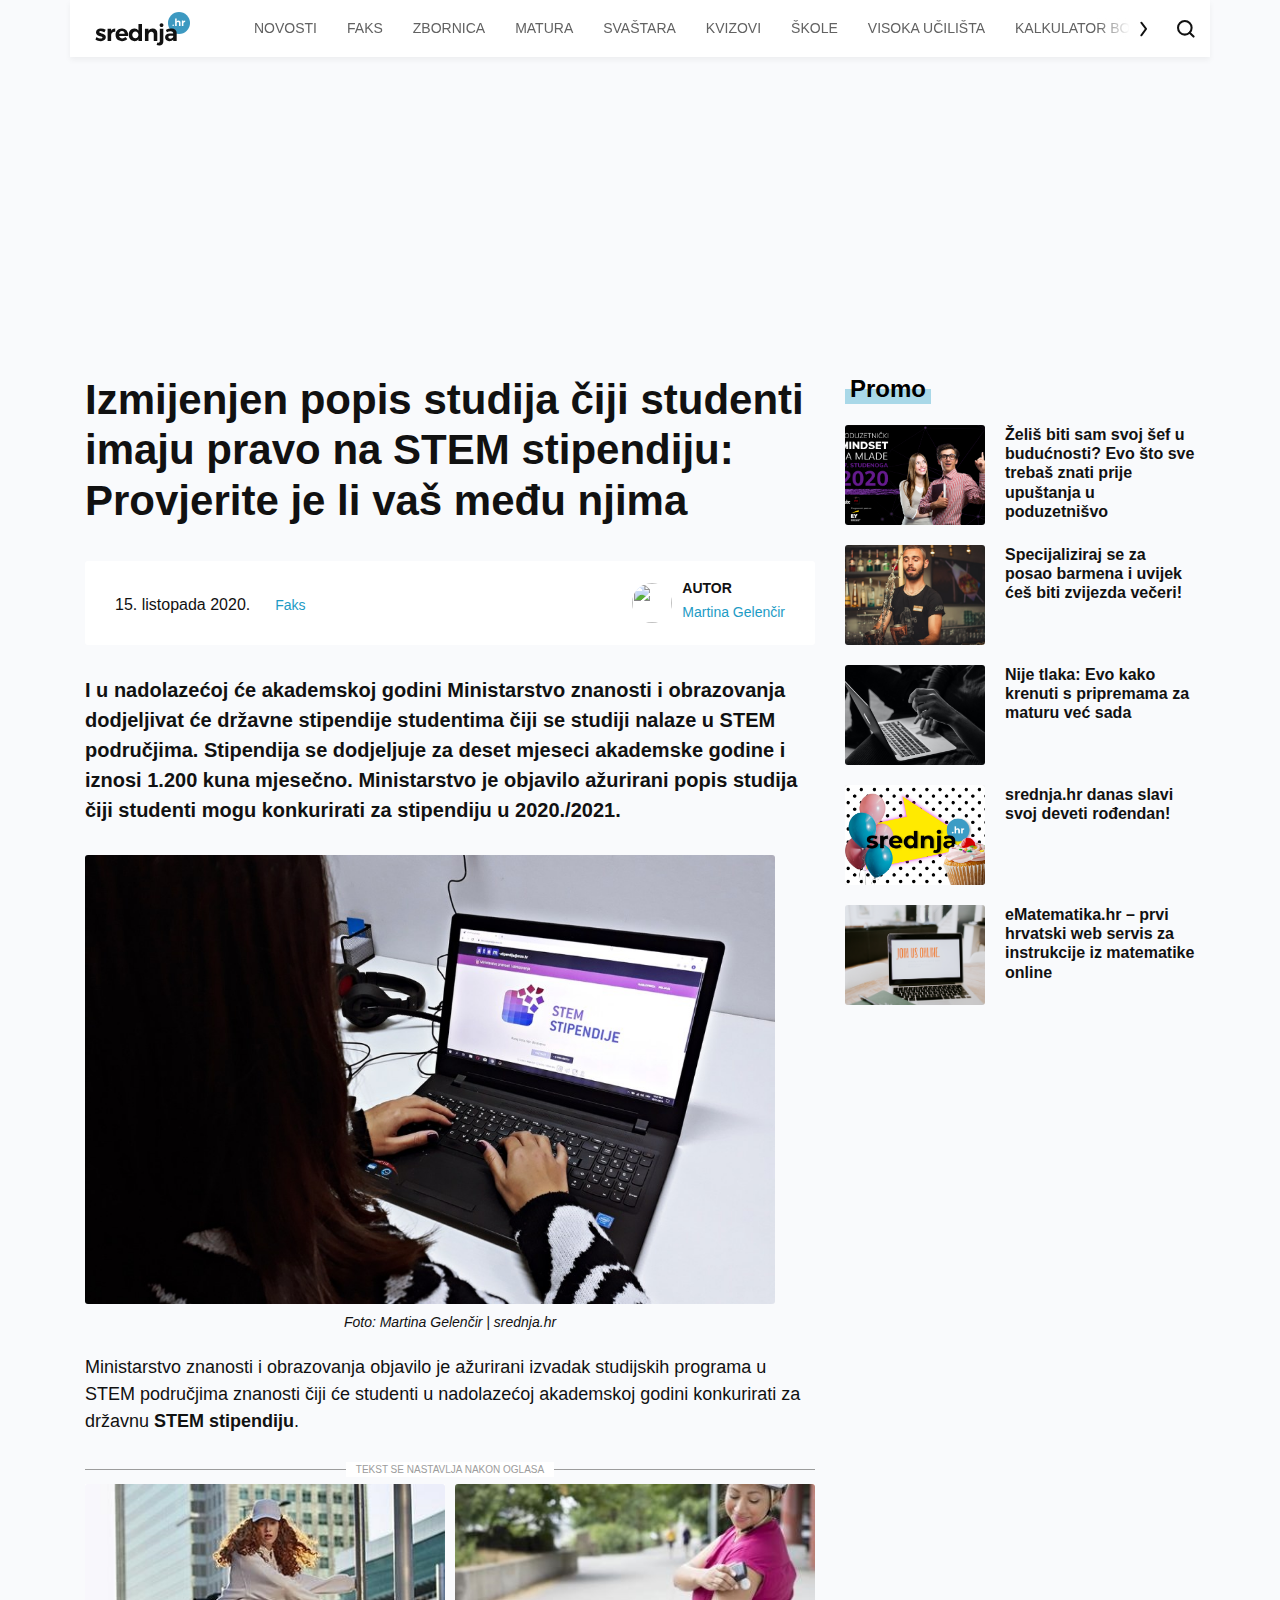
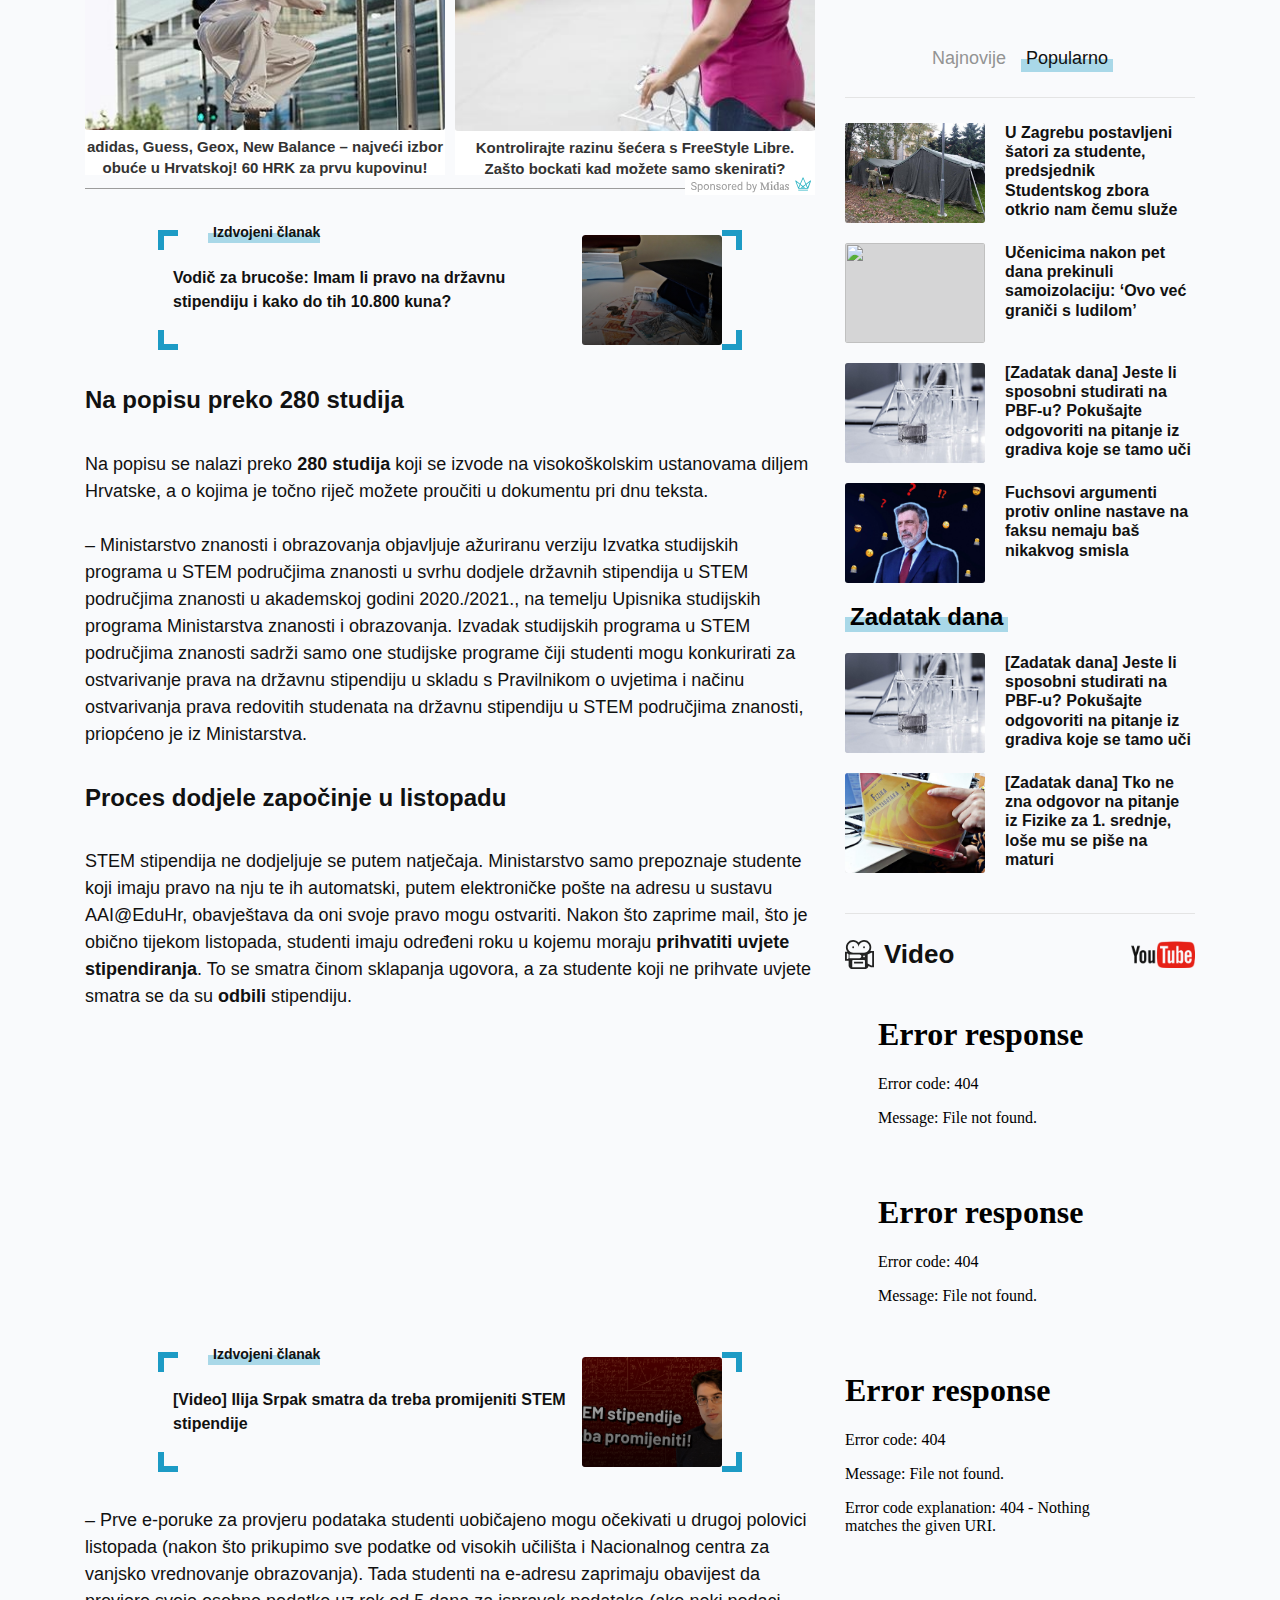
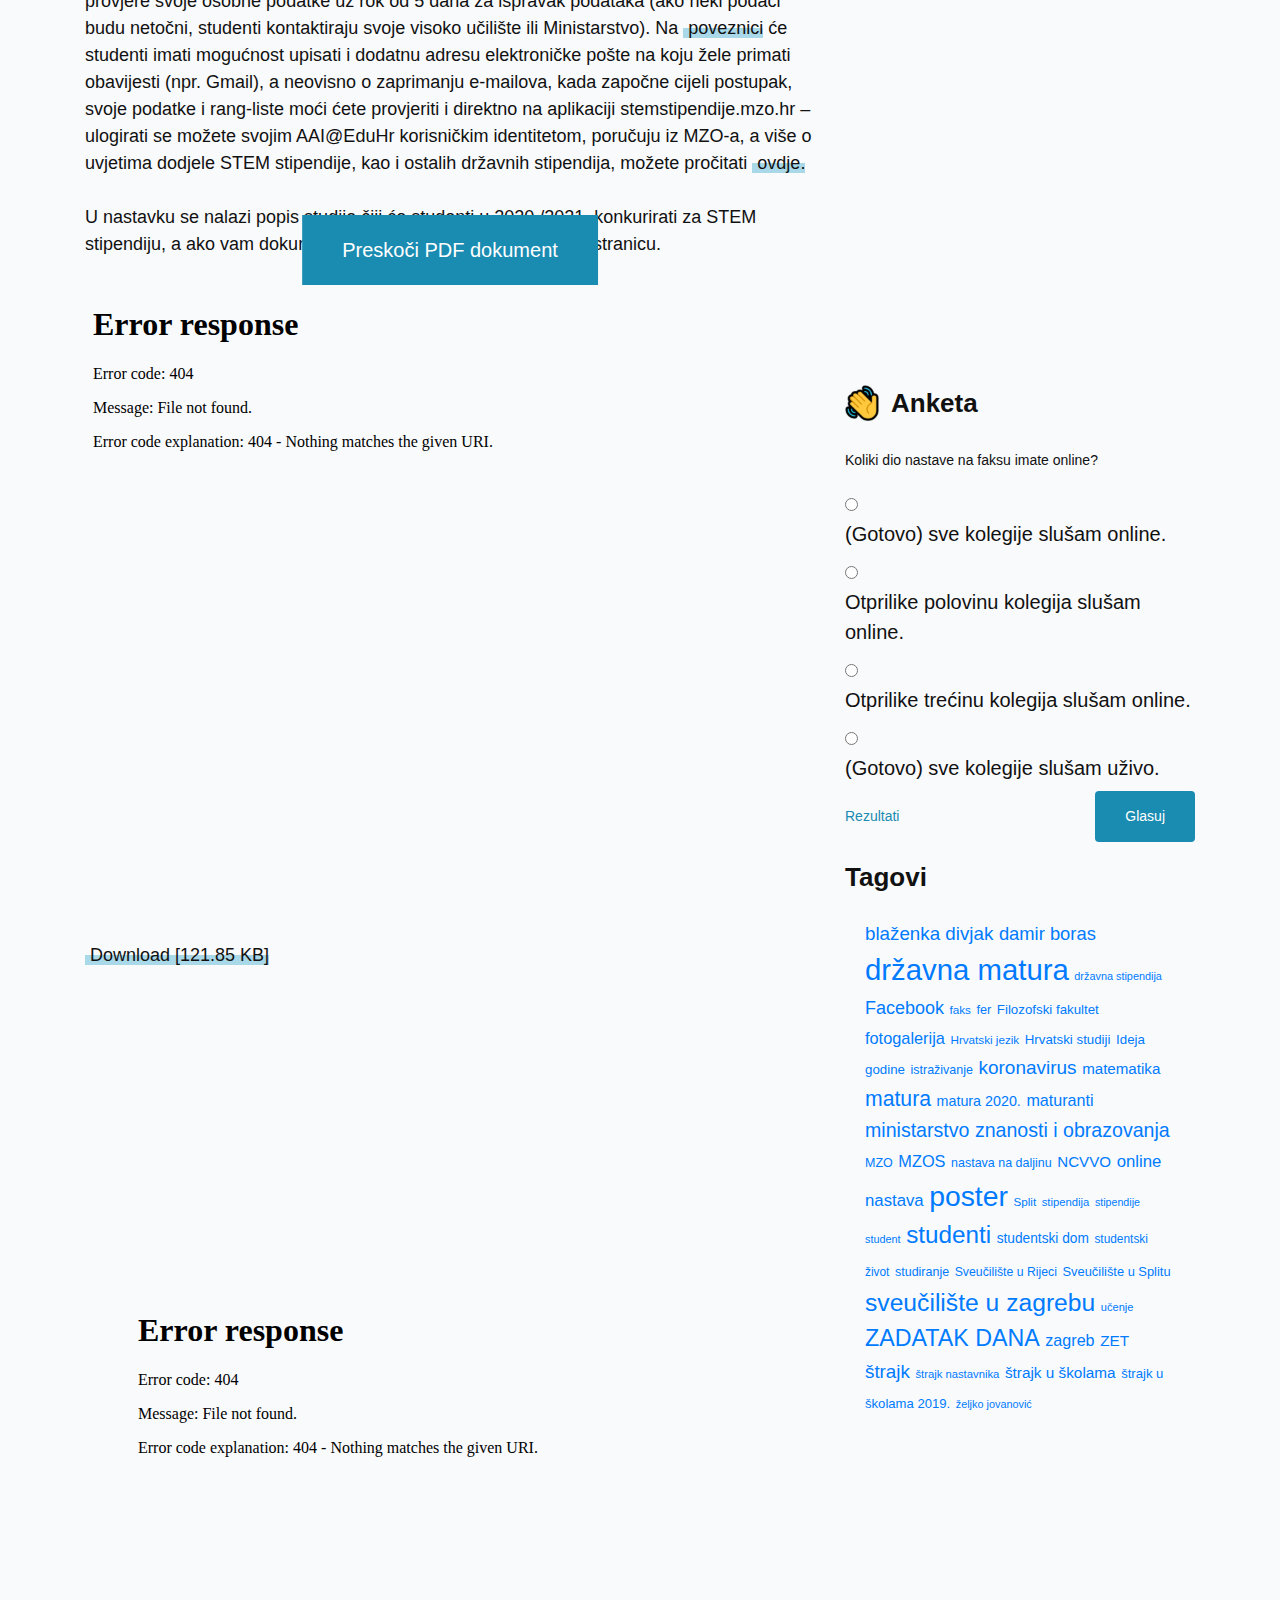
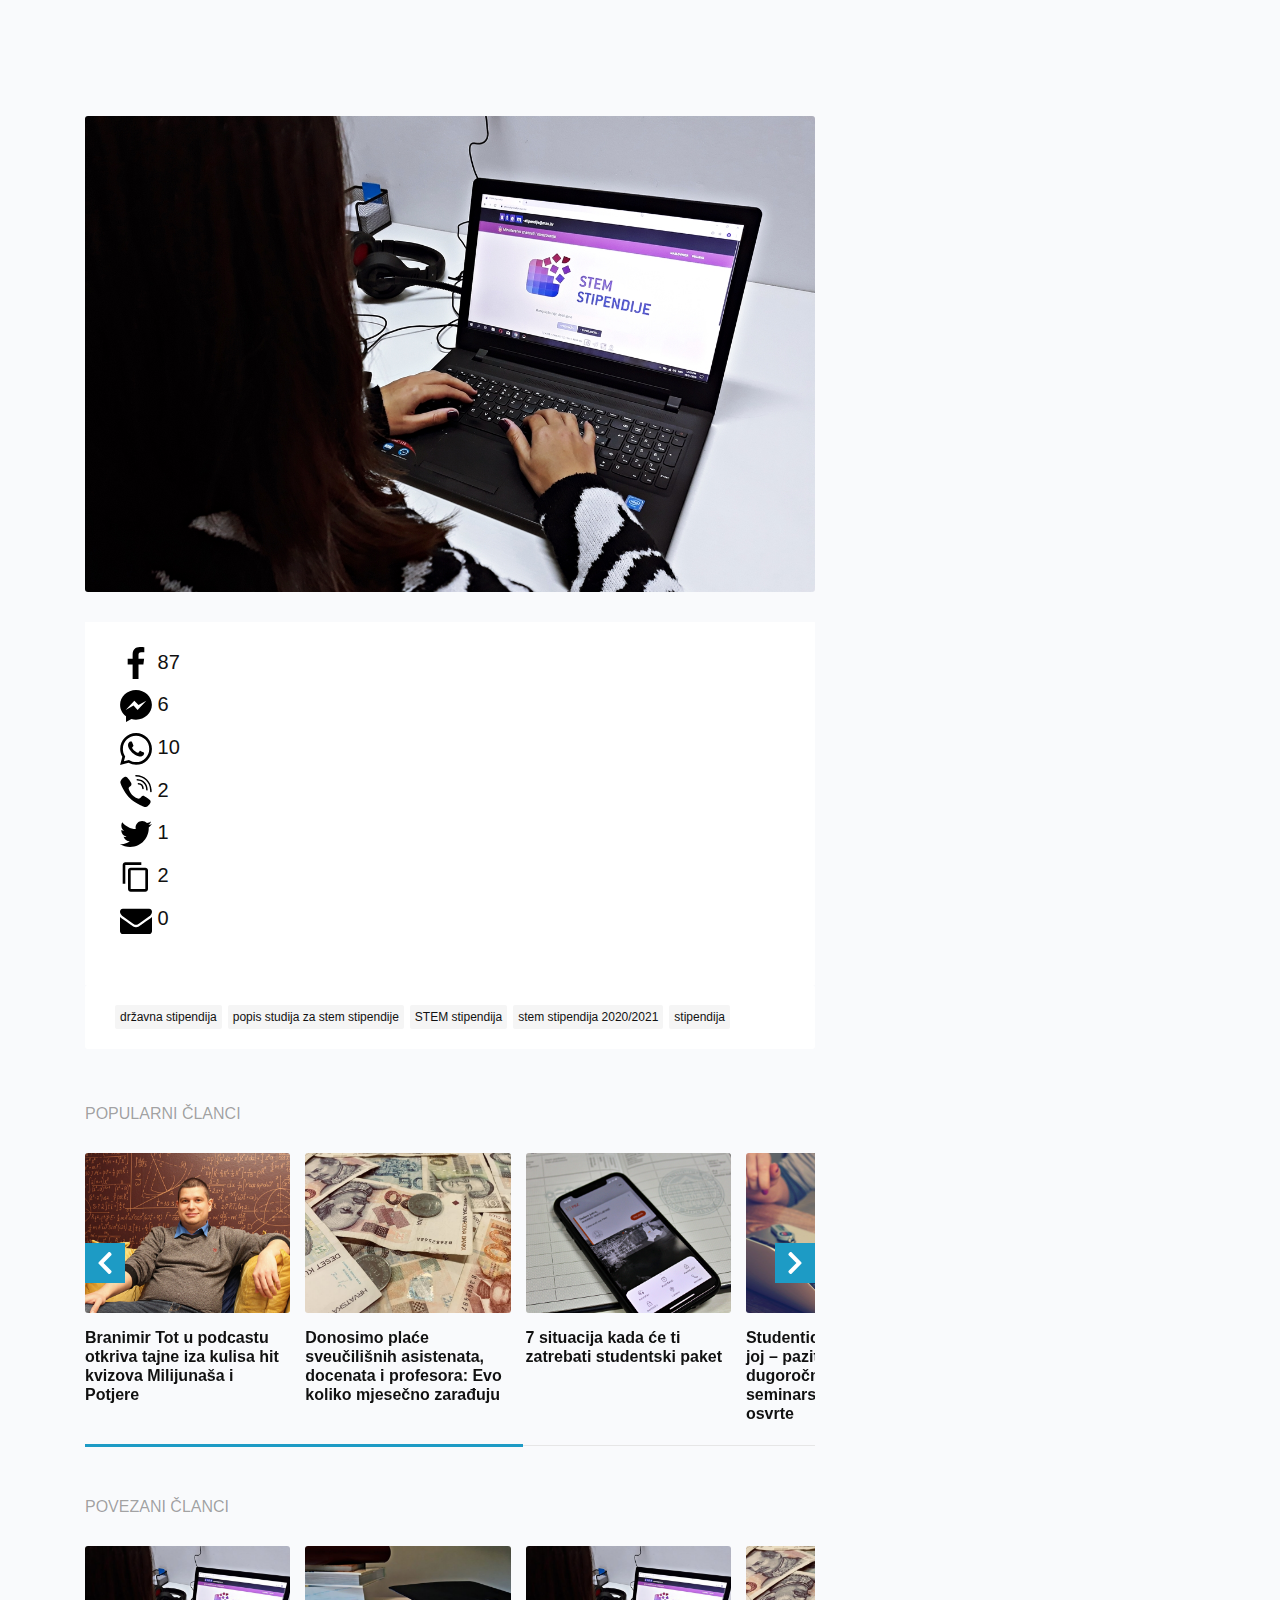
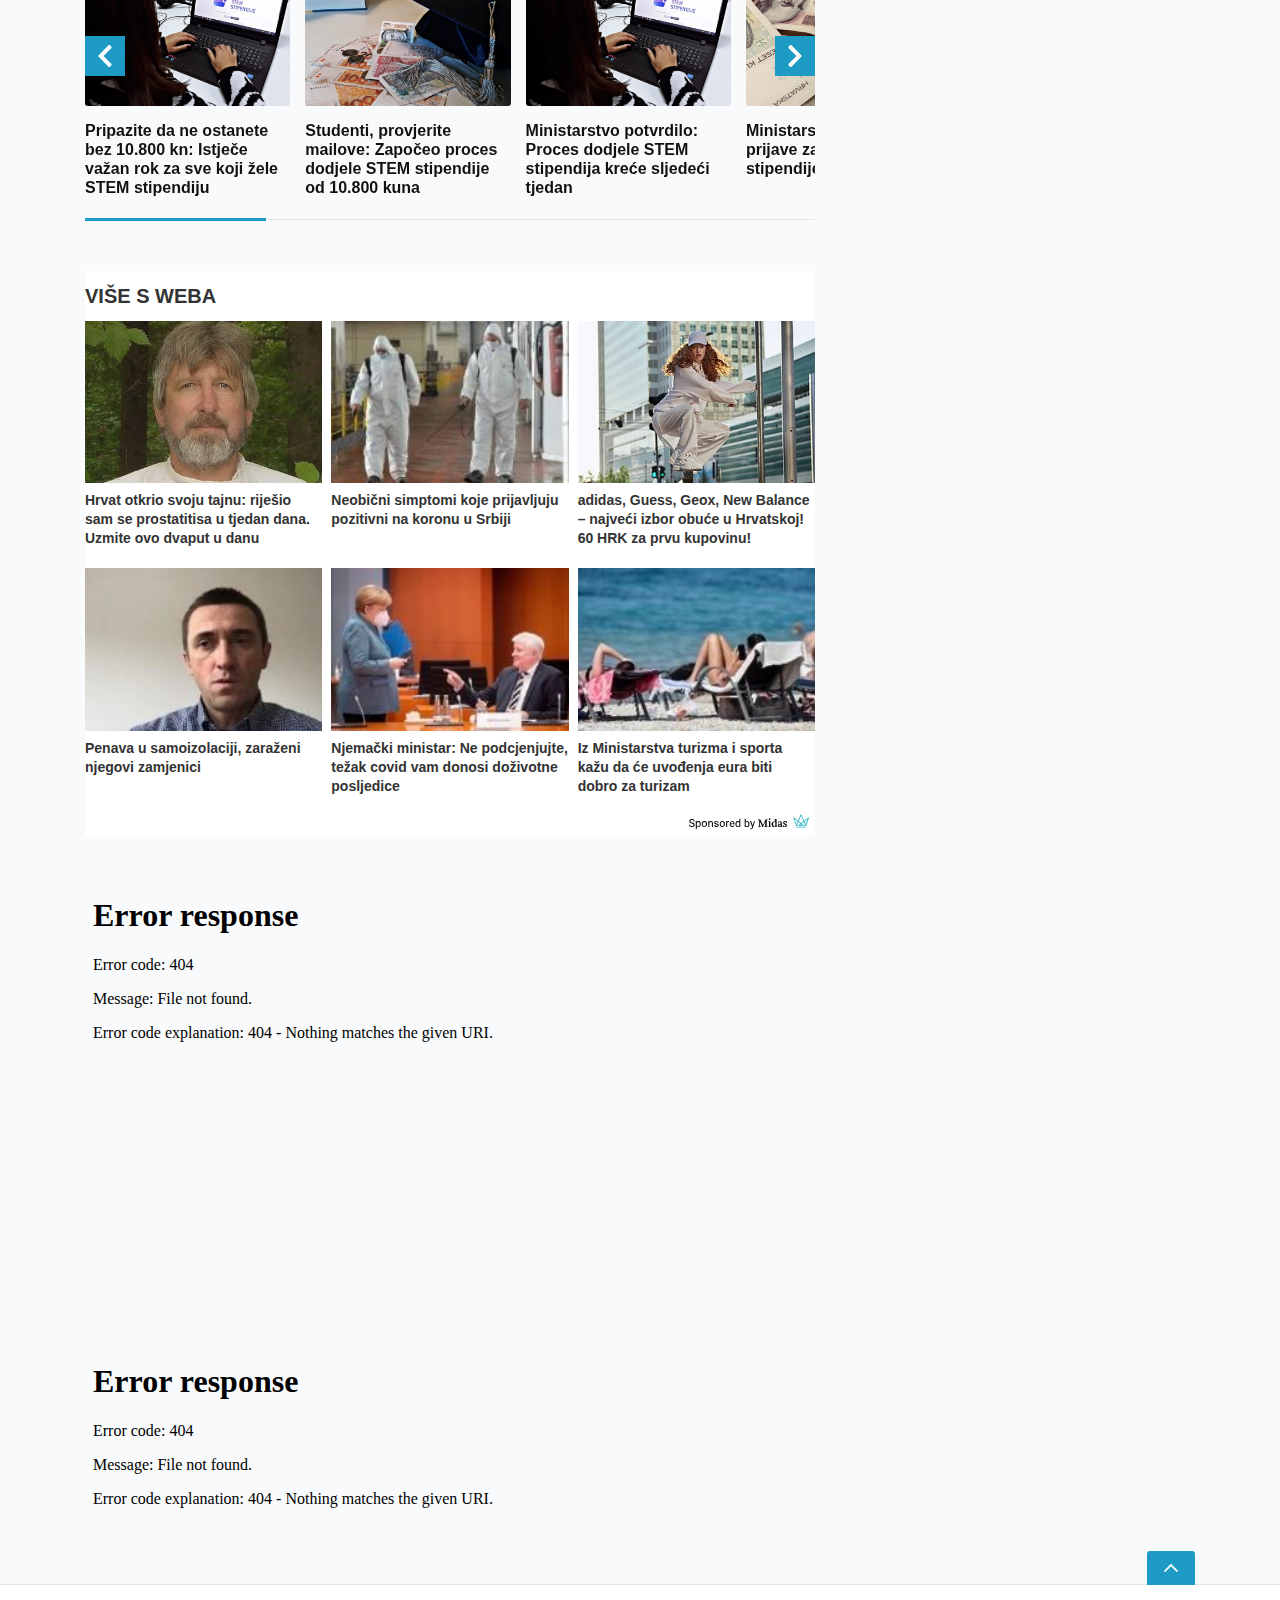
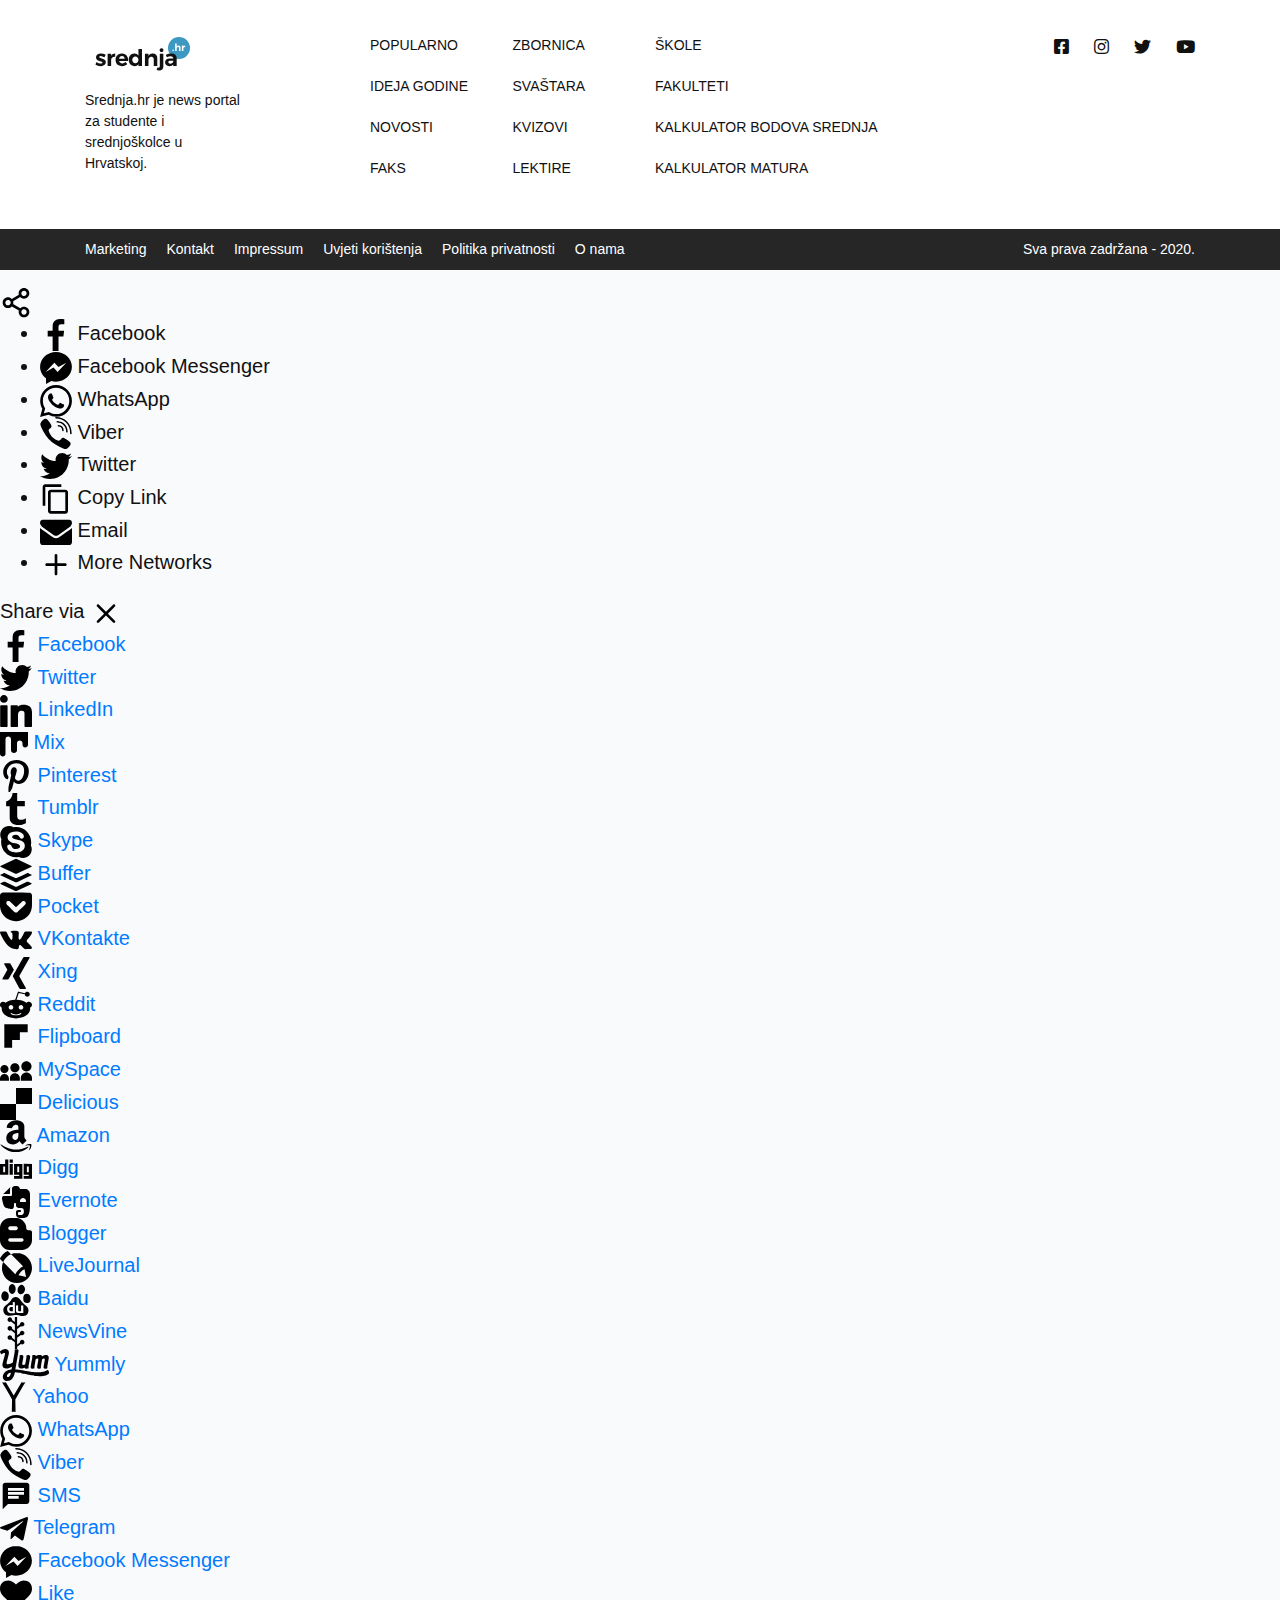
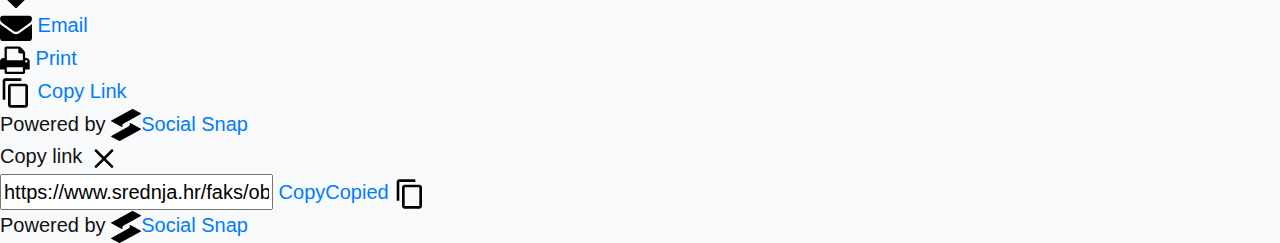
==== commit 4f8fdec4: "Another test commit" ====
--- a/index_5.html
+++ b/index_5.html
@@ -5,7 +5,7 @@
 
     <link href="css/css2.css" rel="stylesheet">
 
-    
+
     <title>Izmijenjen popis studija čiji studenti imaju pravo na STEM stipendiju: Provjerite je li vaš među njima</title>
 
 <!-- This site is optimized with the Yoast SEO plugin v4.1 - https://yoast.com/wordpress/plugins/seo/ -->
@@ -70,7 +70,7 @@
 <script type="text/javascript" src="js/jquery-migrate.min.js"></script>
 <link rel="https://api.w.org/" href="https://www.srednja.hr/wp-json/">
 <link rel="EditURI" type="application/rsd+xml" title="RSD" href="https://www.srednja.hr/wp/xmlrpc.php?rsd">
-<link rel="wlwmanifest" type="application/wlwmanifest+xml" href="https://www.srednja.hr/wp/wp-includes/wlwmanifest.xml"> 
+<link rel="wlwmanifest" type="application/wlwmanifest+xml" href="https://www.srednja.hr/wp/wp-includes/wlwmanifest.xml">
 <meta name="generator" content="WordPress 4.9.13">
 <link rel="shortlink" href="https://wp.me/p8ZCpv-XFi">
 <link rel="alternate" type="application/json+oembed" href="https://www.srednja.hr/wp-json/oembed/1.0/embed?url=https%3A%2F%2Fwww.srednja.hr%2Ffaks%2Fobjavljen-popis-studija-ciji-studenti-imaju-pravo-stem-stipendiju-provjerite-li-vas-medu-njima%2F">
@@ -89,7 +89,7 @@
 t.src=v;s=b.getElementsByTagName(e)[0];
 s.parentNode.insertBefore(t,s)}(window,document,'script',
 'https://connect.facebook.net/en_US/fbevents.js');
- fbq('init', '437197020466117'); 
+ fbq('init', '437197020466117');
 fbq('track', 'PageView');
 </script>
 <noscript>
@@ -189,7 +189,7 @@
         </div>
     </div>
 
-    
+
     <div class="collapse header--search-wrapper" id="search-wrapper">
         <div class="inner">
             <div class="container">
@@ -222,8 +222,8 @@
 
 <!-- /23485854/Box4_expando -->
 <div id="div-gpt-ad-1574418548590-0" data-google-query-id="CJua6ZP4_OwCFY2EGQodvoMAPg">
-  
-<div id="google_ads_iframe_/23485854/Box4_expando_0__container__" style="border: 0pt none;"><iframe id="google_ads_iframe_/23485854/Box4_expando_0" title="3rd party ad content" name="google_ads_iframe_/23485854/Box4_expando_0" width="970" height="250" scrolling="no" marginwidth="0" marginheight="0" frameborder="0" srcdoc data-google-container-id="1" style="border: 0px; vertical-align: bottom;" data-load-complete="true"></iframe></div></div>        
+
+<div id="google_ads_iframe_/23485854/Box4_expando_0__container__" style="border: 0pt none;"><iframe id="google_ads_iframe_/23485854/Box4_expando_0" title="3rd party ad content" name="google_ads_iframe_/23485854/Box4_expando_0" width="970" height="250" scrolling="no" marginwidth="0" marginheight="0" frameborder="0" srcdoc data-google-container-id="1" style="border: 0px; vertical-align: bottom;" data-load-complete="true"></iframe></div></div>
 
 <script async type="text/javascript" src="js/select_2.js"></script><div id="mas_joxqilro0ptac2jf5af04_0"></div>
  <script type="text/javascript">
@@ -233,7 +233,7 @@
     s.async = true;
     s.type = 'text/javascript';
     s.src = '//live.acads.net/static/js/app.js';
-    var n = document.getElementsByTagName('script')[0]; 
+    var n = document.getElementsByTagName('script')[0];
     n.parentNode.insertBefore(s, n);
    }());
   };
@@ -248,10 +248,10 @@
      tag_targeting : ""
  };
   Mas.ads.push({
-    handler: function() { 
-     Mas.register('joxqilro0ptac2jf5af04','0',params); 
-    } 
- }); 
+    handler: function() {
+     Mas.register('joxqilro0ptac2jf5af04','0',params);
+    }
+ });
 </script>                                                    </div>
 </div>        </div>
     </div>
@@ -329,7 +329,7 @@
     s.async = true;
     s.type = 'text/javascript';
     s.src = '//live.acadv.net/static/js/app.js';
-    var n = document.getElementsByTagName('script')[0]; 
+    var n = document.getElementsByTagName('script')[0];
     n.parentNode.insertBefore(s, n);
    }());
   };
@@ -344,10 +344,10 @@
      tag_targeting : ""
  };
   Mas.ads.push({
-    handler: function() { 
-     Mas.register('vzz2eul2jqu02k1p3bv6r','0',params); 
-    } 
- }); 
+    handler: function() {
+     Mas.register('vzz2eul2jqu02k1p3bv6r','0',params);
+    }
+ });
 </script>
 <p>– Ministarstvo znanosti i obrazovanja objavljuje ažuriranu verziju Izvatka studijskih programa u STEM područjima znanosti u svrhu dodjele državnih stipendija u STEM područjima znanosti u akademskoj godini 2020./2021., na temelju Upisnika studijskih programa Ministarstva znanosti i obrazovanja. Izvadak studijskih programa u STEM područjima znanosti sadrži samo one studijske programe čiji studenti mogu konkurirati za ostvarivanje prava na državnu stipendiju u skladu s Pravilnikom o uvjetima i načinu ostvarivanja prava redovitih studenata na državnu stipendiju u STEM područjima znanosti, priopćeno je iz Ministarstva.</p>
 <h2>Proces dodjele započinje u listopadu</h2>
@@ -383,7 +383,11 @@
 
 <p>– Prve e-poruke za provjeru podataka studenti uobičajeno mogu očekivati u drugoj polovici listopada (nakon što prikupimo sve podatke od visokih učilišta i Nacionalnog centra za vanjsko vrednovanje obrazovanja). Tada studenti na e-adresu zaprimaju obavijest da provjere svoje osobne podatke uz rok od 5 dana za ispravak podataka (ako neki podaci budu netočni, studenti kontaktiraju svoje visoko učilište ili Ministarstvo). Na <a href="https://l.facebook.com/l.php?u=https%3A%2F%2Fstemstipendije.mzo.hr%2F%3Ffbclid%3DIwAR0yqXpaBAIUBRi2AdbuXs1xG4iDY5bP-xZsNrjfLuR9rL1eXLlVuDbgBMc&amp;h=[base64]" target="_blank" rel="noopener">poveznici</a> će studenti imati mogućnost upisati i dodatnu adresu elektroničke pošte na koju žele primati obavijesti (npr. Gmail), a neovisno o zaprimanju e-mailova, kada započne cijeli postupak, svoje podatke i rang-liste moći ćete provjeriti i direktno na aplikaciji stemstipendije.mzo.hr – ulogirati se možete svojim AAI@EduHr korisničkim identitetom, poručuju iz MZO-a, a više o uvjetima dodjele STEM stipendije, kao i ostalih državnih stipendija, možete pročitati <a href="https://www.srednja.hr/faks/vodic-brucose-li-pravo-drzavnu-stipendiju-do-tih-10-800-kuna/" target="_blank" rel="noopener">ovdje.</a></p>
 <p>U nastavku se nalazi popis studija čiji će studenti u 2020./2021. konkurirati za STEM stipendiju, a ako vam dokument nije vidljiv, potrebno je osvježiti stranicu.</p>
-<div class="ead-preview"><div class="ead-document" style="position:relative;padding-top:90%;"><iframe src="viewer.html" title="Embedded Document" style="width:100%; height:100%; border: none; position: absolute;left:0;top:0;"></iframe></div><p class="embed_download"><a href="https://www.srednja.hr/app/uploads/2020/08/Izvadak-studijskih-programa-u-STEM-podrucjima-znanosti-u-svrhu-dodjele-drzavnih-stipendija-STEM-15.10.2020.-1.pdf" download>Download [121.85 KB] </a></p><div class="aside--banner aside--banner-center">
+
+                        <a class="skip-to-content-link" href="#skip">
+                            Preskoči PDF dokument
+                        </a>
+                        <div class="ead-preview"><div class="ead-document" style="position:relative;padding-top:90%;"><iframe src="viewer.html" title="Embedded Document" style="width:100%; height:100%; border: none; position: absolute;left:0;top:0;"></iframe></div><p class="embed_download"><a href="https://www.srednja.hr/app/uploads/2020/08/Izvadak-studijskih-programa-u-STEM-podrucjima-znanosti-u-svrhu-dodjele-drzavnih-stipendija-STEM-15.10.2020.-1.pdf" download>Download [121.85 KB] </a></p><div class="aside--banner aside--banner-center">
 <div id="srednja_MF_content_v2" style="text-align:center"><script>
 googletag.cmd.push(function() { googletag.display('srednja_MF_content_v2');});</script><div id="srednja_MF_content_v2_chd" data-google-query-id="COKnnJ34_OwCFQpawgodtqwKYA"><div id="google_ads_iframe_/23485854/srednja.hr/content_v2_0__container__" style="border: 0pt none;"><iframe id="google_ads_iframe_/23485854/srednja.hr/content_v2_0" title="3rd party ad content" name="google_ads_iframe_/23485854/srednja.hr/content_v2_0" width="776" height="280" scrolling="no" marginwidth="0" marginheight="0" frameborder="0" sandbox="allow-forms allow-popups allow-popups-to-escape-sandbox allow-same-origin allow-scripts allow-top-navigation-by-user-activation" srcdoc style="border: 0px; vertical-align: bottom;" data-google-container-id="8" data-load-complete="true"></iframe></div></div></div>
 </div>
@@ -395,148 +399,148 @@
 <p><span class="embed-youtube" style="text-align:center; display: block;"><iframe class="youtube-player" type="text/html" width="640" height="390" src="bPlGcsGvaM8.html" allowfullscreen="true" style="border:0;"></iframe></span></p>
 <img src="images/STEM-stipendija.jpg" class="ss-hidden-pin-image" alt="Izmijenjen popis studija čiji studenti imaju pravo na STEM stipendiju: Provjerite je li vaš među njima" data-pin-url="https://www.srednja.hr/faks/objavljen-popis-studija-ciji-studenti-imaju-pravo-stem-stipendiju-provjerite-li-vas-medu-njima/" data-pin-media="https://i0.wp.com/www.srednja.hr/app/uploads/2019/10/STEM-stipendija.jpg?fit=1280%2C833&amp;ssl=1" data-pin-description="Izmijenjen popis studija čiji studenti imaju pravo na STEM stipendiju: Provjerite je li vaš među njima">		<div class="ss-inline-share-wrapper ss-hover-animation-fade ss-with-counter-border ss-inline-total-counter-left ss-center-inline-content ss-small-icons ss-with-spacing ss-rounded-icons">
 
-						
+
 			<div class="ss-inline-share-content">
-				
-								
+
+
 		<ul class="ss-social-icons-container">
 
 							<li class>
 
-					
-						
+
+
 						<a href="#" data-ss-ss-link="https://www.facebook.com/sharer.php?t=Izmijenjen%20popis%20studija%20%C4%8Diji%20studenti%20imaju%20pravo%20na%20STEM%20stipendiju%3A%20Provjerite%20je%20li%20va%C5%A1%20me%C4%91u%20njima&amp;u=https%3A%2F%2Fwww.srednja.hr%2Ffaks%2Fobjavljen-popis-studija-ciji-studenti-imaju-pravo-stem-stipendiju-provjerite-li-vas-medu-njima%2F" class="ss-facebook-color" rel="nofollow noopener" data-ss-ss-network-id="facebook" data-ss-ss-post-id="229356" data-ss-ss-location="inline_content" data-ss-ss-permalink="https://www.srednja.hr/faks/objavljen-popis-studija-ciji-studenti-imaju-pravo-stem-stipendiju-provjerite-li-vas-medu-njima/" data-ss-ss-type="share" data-has-api="true">
-					
+
 						<span class="ss-share-network-content">
 							<i class="ss-network-icon"><svg class="ss-svg-icon" aria-hidden="true" role="img" focusable="false" width="32" height="32" viewBox="0 0 32 32" xmlns="http://www.w3.org/2000/svg"><path d="M18.5 32v-14.625h4.875l0.75-5.688h-5.625v-3.625c0-1.625 0.438-2.75 2.813-2.75h3v-5.063c-0.5-0.125-2.313-0.25-4.375-0.25-4.375 0-7.313 2.625-7.313 7.5v4.188h-4.938v5.688h4.938v14.625z"/></svg></i>
 
-							
+
 															<span class="ss-network-count">
-									87		
+									87
 								</span>
-							
+
 						</span>
 
 											</a>
-					
+
 									</li>
 							<li class>
 
-					
-						
+
+
 						<a href="#" data-ss-ss-link="https://www.facebook.com/dialog/send?display=popup&amp;link=https%3A%2F%2Fwww.srednja.hr%2Ffaks%2Fobjavljen-popis-studija-ciji-studenti-imaju-pravo-stem-stipendiju-provjerite-li-vas-medu-njima%2F&amp;app_id=772401629609127&amp;redirect_uri=https://www.srednja.hr/" class="ss-messenger-color" rel="nofollow noopener" data-ss-ss-network-id="messenger" data-ss-ss-post-id="229356" data-ss-ss-location="inline_content" data-ss-ss-permalink="https://www.srednja.hr/faks/objavljen-popis-studija-ciji-studenti-imaju-pravo-stem-stipendiju-provjerite-li-vas-medu-njima/" data-ss-ss-type="share">
-					
+
 						<span class="ss-share-network-content">
 							<i class="ss-network-icon"><svg class="ss-svg-icon" aria-hidden="true" role="img" focusable="false" width="32" height="32" viewBox="0 0 32 32" xmlns="http://www.w3.org/2000/svg"><path d="M16 0c-8.768 0-15.904 6.624-15.904 14.816 0 4.672 2.304 8.832 5.92 11.552v5.632l5.408-2.976c1.44 0.416 2.976 0.608 4.576 0.608 8.768 0 15.904-6.624 15.904-14.816s-7.136-14.816-15.904-14.816zM17.568 19.936l-4.032-4.32-7.904 4.32 8.704-9.28 4.16 4.352 7.808-4.352-8.736 9.28z"/></svg></i>
 
-							
+
 															<span class="ss-network-count">
-									6		
+									6
 								</span>
-							
+
 						</span>
 
 											</a>
-					
+
 									</li>
 							<li class>
 
-					
-						
+
+
 						<a href="#" data-ss-ss-link="https://api.whatsapp.com/send?text=Izmijenjen%20popis%20studija%20%C4%8Diji%20studenti%20imaju%20pravo%20na%20STEM%20stipendiju%3A%20Provjerite%20je%20li%20va%C5%A1%20me%C4%91u%20njima%20https%3A%2F%2Fwww.srednja.hr%2Ffaks%2Fobjavljen-popis-studija-ciji-studenti-imaju-pravo-stem-stipendiju-provjerite-li-vas-medu-njima%2F" class="ss-whatsapp-color" rel="nofollow noopener" data-ss-ss-network-id="whatsapp" data-ss-ss-post-id="229356" data-ss-ss-location="inline_content" data-ss-ss-permalink="https://www.srednja.hr/faks/objavljen-popis-studija-ciji-studenti-imaju-pravo-stem-stipendiju-provjerite-li-vas-medu-njima/" data-ss-ss-type="share">
-					
+
 						<span class="ss-share-network-content">
 							<i class="ss-network-icon"><svg class="ss-svg-icon" aria-hidden="true" role="img" focusable="false" width="32" height="32" viewBox="0 0 32 32" xmlns="http://www.w3.org/2000/svg"><path d="M27.313 4.625c-3-3-7-4.625-11.25-4.625-8.75 0-15.875 7.125-15.875 15.875 0 2.75 0.75 5.5 2.125 7.938l-2.25 8.188 8.438-2.188c2.313 1.25 4.875 1.938 7.563 1.938v0c0 0 0 0 0 0 8.75 0 15.875-7.125 15.875-15.875 0-4.25-1.625-8.25-4.625-11.25zM16.063 29.063v0c-2.375 0-4.688-0.625-6.688-1.875l-0.5-0.25-5 1.313 1.313-4.875-0.313-0.5c-1.313-2.125-2-4.5-2-7 0-7.313 5.938-13.188 13.188-13.188 3.5 0 6.813 1.375 9.313 3.875s3.875 5.813 3.875 9.313c0 7.25-5.938 13.188-13.188 13.188zM23.313 19.188c-0.438-0.188-2.375-1.188-2.75-1.313-0.313-0.125-0.625-0.188-0.875 0.188-0.25 0.438-1 1.313-1.25 1.563s-0.438 0.313-0.875 0.125c-0.375-0.188-1.625-0.625-3.188-2-1.125-1-1.938-2.313-2.188-2.75-0.25-0.375 0-0.563 0.188-0.813 0.188-0.125 0.375-0.438 0.563-0.688 0.25-0.188 0.313-0.375 0.438-0.625s0.063-0.5-0.063-0.688c-0.063-0.188-0.875-2.188-1.188-2.938-0.375-0.813-0.688-0.688-0.938-0.688-0.188 0-0.5 0-0.75 0s-0.688 0.063-1.063 0.438c-0.375 0.438-1.375 1.375-1.375 3.313 0 2 1.438 3.875 1.625 4.125s2.813 4.25 6.75 6c0.938 0.375 1.688 0.625 2.25 0.813 1 0.313 1.813 0.25 2.5 0.188 0.813-0.125 2.375-1 2.688-1.938 0.375-0.875 0.375-1.688 0.25-1.875-0.125-0.125-0.375-0.25-0.75-0.438z"/></svg></i>
 
-							
+
 															<span class="ss-network-count">
-									10		
+									10
 								</span>
-							
+
 						</span>
 
 											</a>
-					
+
 									</li>
 							<li class>
 
-					
-						
+
+
 						<a href="#" data-ss-ss-link="viber://forward?text=Izmijenjen%20popis%20studija%20%C4%8Diji%20studenti%20imaju%20pravo%20na%20STEM%20stipendiju%3A%20Provjerite%20je%20li%20va%C5%A1%20me%C4%91u%20njima%20https%3A%2F%2Fwww.srednja.hr%2Ffaks%2Fobjavljen-popis-studija-ciji-studenti-imaju-pravo-stem-stipendiju-provjerite-li-vas-medu-njima%2F" class="ss-viber-color" rel="nofollow noopener" data-ss-ss-network-id="viber" data-ss-ss-post-id="229356" data-ss-ss-location="inline_content" data-ss-ss-permalink="https://www.srednja.hr/faks/objavljen-popis-studija-ciji-studenti-imaju-pravo-stem-stipendiju-provjerite-li-vas-medu-njima/" data-ss-ss-type="share">
-					
+
 						<span class="ss-share-network-content">
 							<i class="ss-network-icon"><svg class="ss-svg-icon" aria-hidden="true" role="img" focusable="false" width="32" height="32" viewBox="0 0 32 32" xmlns="http://www.w3.org/2000/svg"><path d="M18.438 8.063c-0.375-0.063-0.75 0.25-0.75 0.688-0.063 0.375 0.25 0.75 0.688 0.813 2.5 0.125 3.688 1.375 3.813 4 0.063 0.375 0.375 0.688 0.813 0.688 0 0 0 0 0 0 0.438 0 0.75-0.375 0.75-0.75-0.188-3.438-2-5.25-5.313-5.438zM26.875 15.563c0.375 0 0.75-0.313 0.75-0.688 0.063-3-0.813-5.5-2.688-7.5-1.813-2-4.375-3.125-7.625-3.438-0.438 0-0.75 0.313-0.813 0.75 0 0.375 0.313 0.75 0.688 0.813 2.938 0.188 5.063 1.125 6.625 2.875 1.625 1.688 2.375 3.813 2.313 6.438 0 0.375 0.313 0.75 0.75 0.75zM27.063 4.438c-2.938-2.875-6.688-4.375-11.125-4.438-0.438 0-0.75 0.375-0.75 0.75 0 0.438 0.313 0.813 0.75 0.813 4 0 7.438 1.375 10.125 4s4.063 6.188 4.063 10.875c0 0.375 0.375 0.75 0.813 0.75 0.375 0 0.75-0.375 0.75-0.75-0.125-5.063-1.625-9.125-4.625-12zM29.875 25.063c0 0-1.75-1.438-2.625-2.063-0.813-0.625-2.063-1.375-2.75-1.813-1.313-0.688-2.625-0.25-3.125 0.5l-1.125 1.375c-0.625 0.688-1.688 0.625-1.688 0.625-7.813-2-9.875-9.938-9.875-9.938s-0.125-1.063 0.563-1.625l1.438-1.125c0.688-0.563 1.125-1.875 0.438-3.125-0.375-0.688-1.188-2-1.75-2.813-0.688-0.813-2.125-2.563-2.125-2.563-0.688-0.813-1.688-1-2.813-0.438 0 0 0 0 0 0-1.063 0.563-2 1.313-2.875 2.313 0 0 0 0 0 0.063-0.688 0.75-1.063 1.563-1.188 2.375 0 0.063 0 0.188 0 0.313 0 0.375 0 0.688 0.125 1.063h0.063c0.313 1.188 1.188 3.188 3 6.563 1.188 2.125 2.375 3.938 3.625 5.438 0.625 0.813 1.313 1.625 2.188 2.438 0 0.063 0.063 0.125 0.063 0.125 0.063 0.063 0.063 0.063 0.125 0.125 0 0 0.063 0.063 0.063 0.063 0.063 0.063 0.063 0.063 0.125 0.125 0.813 0.813 1.625 1.5 2.438 2.125 1.5 1.25 3.313 2.438 5.5 3.625 3.313 1.875 5.313 2.688 6.5 3l0.063 0.063c0.313 0.063 0.625 0.188 1 0.188 0.125 0 0.25 0 0.375-0.063 0.75-0.125 1.563-0.5 2.313-1.125 0 0 0 0 0.063-0.063 1-0.875 1.75-1.875 2.313-2.875 0 0 0 0 0-0.063 0.563-1.063 0.375-2.063-0.438-2.813z"/></svg></i>
 
-							
+
 															<span class="ss-network-count">
-									2		
+									2
 								</span>
-							
+
 						</span>
 
 											</a>
-					
+
 									</li>
 							<li class>
 
-					
-						
+
+
 						<a href="#" data-ss-ss-link="https://twitter.com/intent/tweet?text=Izmijenjen+popis+studija+%C4%8Diji+studenti+imaju+pravo+na+STEM+stipendiju%3A+Provjerite+je+li+va%C5%A1+me%C4%91u+njima&amp;url=https%3A%2F%2Fwww.srednja.hr%2Ffaks%2Fobjavljen-popis-studija-ciji-studenti-imaju-pravo-stem-stipendiju-provjerite-li-vas-medu-njima%2F" class="ss-twitter-color" rel="nofollow noopener" data-ss-ss-network-id="twitter" data-ss-ss-post-id="229356" data-ss-ss-location="inline_content" data-ss-ss-permalink="https://www.srednja.hr/faks/objavljen-popis-studija-ciji-studenti-imaju-pravo-stem-stipendiju-provjerite-li-vas-medu-njima/" data-ss-ss-type="share">
-					
+
 						<span class="ss-share-network-content">
 							<i class="ss-network-icon"><svg class="ss-svg-icon" aria-hidden="true" role="img" focusable="false" width="32" height="32" viewBox="0 0 32 32" xmlns="http://www.w3.org/2000/svg"><path d="M28.75 9.5c0 0.25 0 0.563 0 0.813 0 8.688-6.625 18.688-18.688 18.688-3.688 0-7.188-1.063-10.063-2.938 0.5 0.063 1.063 0.063 1.563 0.063 3.063 0 5.938-1 8.188-2.813-2.875 0-5.313-1.938-6.188-4.563 0.438 0.125 0.813 0.125 1.25 0.125 0.625 0 1.188-0.063 1.75-0.188-3-0.625-5.25-3.313-5.25-6.438 0-0.063 0-0.063 0-0.125 0.875 0.5 1.875 0.813 2.938 0.813-1.75-1.125-2.938-3.188-2.938-5.438 0-1.188 0.375-2.313 0.938-3.313 3.188 4 8.063 6.625 13.5 6.875-0.125-0.5-0.188-1-0.188-1.5 0-3.625 2.938-6.563 6.563-6.563 1.938 0 3.625 0.813 4.813 2.063 1.5-0.313 2.938-0.813 4.188-1.563-0.5 1.5-1.563 2.813-2.875 3.625 1.313-0.188 2.563-0.5 3.75-1.063-0.875 1.313-2 2.5-3.25 3.438z"/></svg></i>
 
-							
+
 															<span class="ss-network-count">
-									1		
+									1
 								</span>
-							
+
 						</span>
 
 											</a>
-					
+
 									</li>
 							<li class>
 
-					
-						
+
+
 						<a href="#" data-ss-ss-link="https%3A%2F%2Fwww.srednja.hr%2Ffaks%2Fobjavljen-popis-studija-ciji-studenti-imaju-pravo-stem-stipendiju-provjerite-li-vas-medu-njima%2F" class="ss-copy-color" rel="nofollow noopener" data-ss-ss-network-id="copy" data-ss-ss-post-id="229356" data-ss-ss-location="inline_content" data-ss-ss-permalink="https://www.srednja.hr/faks/objavljen-popis-studija-ciji-studenti-imaju-pravo-stem-stipendiju-provjerite-li-vas-medu-njima/" data-ss-ss-type="share">
-					
+
 						<span class="ss-share-network-content">
 							<i class="ss-network-icon"><svg class="ss-svg-icon" aria-hidden="true" role="img" focusable="false" width="32" height="32" viewBox="0 0 32 32" xmlns="http://www.w3.org/2000/svg"><path d="M25.313 28v-18.688h-14.625v18.688h14.625zM25.313 6.688c1.438 0 2.688 1.188 2.688 2.625v18.688c0 1.438-1.25 2.688-2.688 2.688h-14.625c-1.438 0-2.688-1.25-2.688-2.688v-18.688c0-1.438 1.25-2.625 2.688-2.625h14.625zM21.313 1.313v2.688h-16v18.688h-2.625v-18.688c0-1.438 1.188-2.688 2.625-2.688h16z"/></svg></i>
 
-							
+
 															<span class="ss-network-count">
-									2		
+									2
 								</span>
-							
+
 						</span>
 
 											</a>
-					
+
 									</li>
 							<li class="ss-hide-on-desktop ss-hide-on-mobile">
 
-					
-						
+
+
 						<a href="#" data-ss-ss-link="mailto:?body=https%3A%2F%2Fwww.srednja.hr%2Ffaks%2Fobjavljen-popis-studija-ciji-studenti-imaju-pravo-stem-stipendiju-provjerite-li-vas-medu-njima%2F&amp;subject=Izmijenjen%20popis%20studija%20%C4%8Diji%20studenti%20imaju%20pravo%20na%20STEM%20stipendiju%3A%20Provjerite%20je%20li%20va%C5%A1%20me%C4%91u%20njima" class="ss-envelope-color" rel="nofollow noopener" data-ss-ss-network-id="envelope" data-ss-ss-post-id="229356" data-ss-ss-location="inline_content" data-ss-ss-permalink="https://www.srednja.hr/faks/objavljen-popis-studija-ciji-studenti-imaju-pravo-stem-stipendiju-provjerite-li-vas-medu-njima/" data-ss-ss-type="share">
-					
+
 						<span class="ss-share-network-content">
 							<i class="ss-network-icon"><svg class="ss-svg-icon" aria-hidden="true" role="img" focusable="false" width="32" height="32" viewBox="0 0 32 32" xmlns="http://www.w3.org/2000/svg"><path d="M32 12.964v14.179c0 1.571-1.286 2.857-2.857 2.857h-26.286c-1.571 0-2.857-1.286-2.857-2.857v-14.179c0.536 0.589 1.143 1.107 1.804 1.554 2.964 2.018 5.964 4.036 8.875 6.161 1.5 1.107 3.357 2.464 5.304 2.464h0.036c1.946 0 3.804-1.357 5.304-2.464 2.911-2.107 5.911-4.143 8.893-6.161 0.643-0.446 1.25-0.964 1.786-1.554zM32 7.714c0 2-1.482 3.804-3.054 4.893-2.786 1.929-5.589 3.857-8.357 5.804-1.161 0.804-3.125 2.446-4.571 2.446h-0.036c-1.446 0-3.411-1.643-4.571-2.446-2.768-1.946-5.571-3.875-8.339-5.804-1.268-0.857-3.071-2.875-3.071-4.5 0-1.75 0.946-3.25 2.857-3.25h26.286c1.554 0 2.857 1.286 2.857 2.857z"/></svg></i>
 
-							
+
 															<span class="ss-network-count">
-									0		
+									0
 								</span>
-							
+
 						</span>
 
 											</a>
-					
+
 									</li>
-			
+
 					</ul>
-					
+
 			</div><!-- END .ss-inline-share-content -->
 		</div><!-- END .ss-inline-share-wrapper -->
 		<!-- AI CONTENT END 1 -->
@@ -890,12 +894,12 @@
             </div>
             <div class="col-lg-4" style="transform: none;">
                 <aside class="aside" style="position: relative; overflow: visible; box-sizing: border-box; min-height: 1px;">
-                    
-
-
-
-
-    
+
+
+
+
+
+
                 <div class="theiaStickySidebar" style="padding-top: 0px; padding-bottom: 1px; position: static; transform: none;"><div class="aside--section aside--articles">
     <div class="section--head px-4 px-lg-0">
 
@@ -976,11 +980,11 @@
         </div>
             </div>
 </div><div class="aside--section ai-sticky-widget"><div class="aside--banner aside--banner-default">
-    
+
 
 <!-- /23485854/Right_column_top -->
 <div id="div-gpt-ad-1574418417720-0" data-google-query-id="CNix6ZP4_OwCFRYMGQodWoYOmw">
-  
+
 <div id="google_ads_iframe_/23485854/Right_column_top_0__container__" style="border: 0pt none;"><iframe id="google_ads_iframe_/23485854/Right_column_top_0" title="3rd party ad content" name="google_ads_iframe_/23485854/Right_column_top_0" width="300" height="600" scrolling="no" marginwidth="0" marginheight="0" frameborder="0" srcdoc data-google-container-id="3" style="border: 0px; vertical-align: bottom;" data-load-complete="true"></iframe></div></div>
 </div>
 </div><div class="aside--section aside--articles featured-posts-widget" data-itemcount="4">
@@ -1169,7 +1173,7 @@
 
 <!-- /23485854/Right_column_bottom -->
 <div id="div-gpt-ad-1605024487102-0" data-google-query-id="CJGW65P4_OwCFQaqGQodzc4Axw">
-  
+
 <div id="google_ads_iframe_/23485854/Right_column_bottom_0__container__" style="border: 0pt none; display: inline-block; width: 300px; height: 600px;"><iframe frameborder="0" src="container_4.html" id="google_ads_iframe_/23485854/Right_column_bottom_0" title="3rd party ad content" name scrolling="no" marginwidth="0" marginheight="0" width="300" height="600" data-is-safeframe="true" sandbox="allow-forms allow-popups allow-popups-to-escape-sandbox allow-same-origin allow-scripts allow-top-navigation-by-user-activation" data-google-container-id="4" style="border: 0px; vertical-align: bottom;" data-load-complete="true"></iframe></div></div></div>
 </div><div id="totalpoll-latest-totalpoll" class="widget widget_latest-totalpoll aside--section aside--survey"><div class="heading"><h2 class="aside--title widgettitle"><i></i>Anketa</h2></div><link rel="stylesheet" id="totalpoll-76a970e19557b7ec2226b0a737139b07-css" href="css/76a970e19557b7ec2226b0a737139b07.css" type="text/css" media="all">
 <div id="totalpoll-id-76a970e19557b7ec2226b0a737139b07" class="totalpoll-poll-container dom-ready" data-id="231873" data-max-selection="1" data-transition-type="fade" data-template="default"><form method="post" novalidate class="totalpoll-view-vote" itemscope itemtype="http://schema.org/Question"><input type="hidden" name="totalpoll[id]" value="231873"><input type="hidden" name="totalpoll[page]" value="1"><input type="hidden" name="totalpoll[view]" value="vote"><h4 data-tp-question class="totalpoll-question" itemprop="name">Koliki dio nastave na faksu imate online?</h4><div data-tp-choices class="totalpoll-choices"><label data-tp-choice class="totalpoll-choice totalpoll-choice-text last-in-row" itemprop="suggestedAnswer" itemscope itemtype="http://schema.org/Answer"><div class="totalpoll-choice-container"><div class="totalpoll-choice-checkbox-container"><input type="radio" name="totalpoll[choices][]" value="0" class="totalpoll-choice-checkbox"></div><div class="totalpoll-choice-content"><div class="totalpoll-choice-label" itemprop="text">(Gotovo) sve kolegije slušam online.</div></div></div></label><div class="totalpoll-choice-separator"></div><label data-tp-choice class="totalpoll-choice totalpoll-choice-text last-in-row" itemprop="suggestedAnswer" itemscope itemtype="http://schema.org/Answer"><div class="totalpoll-choice-container"><div class="totalpoll-choice-checkbox-container"><input type="radio" name="totalpoll[choices][]" value="1" class="totalpoll-choice-checkbox"></div><div class="totalpoll-choice-content"><div class="totalpoll-choice-label" itemprop="text">Otprilike polovinu kolegija slušam online.</div></div></div></label><div class="totalpoll-choice-separator"></div><label data-tp-choice class="totalpoll-choice totalpoll-choice-text last-in-row" itemprop="suggestedAnswer" itemscope itemtype="http://schema.org/Answer"><div class="totalpoll-choice-container"><div class="totalpoll-choice-checkbox-container"><input type="radio" name="totalpoll[choices][]" value="2" class="totalpoll-choice-checkbox"></div><div class="totalpoll-choice-content"><div class="totalpoll-choice-label" itemprop="text">Otprilike trećinu kolegija slušam online.</div></div></div></label><div class="totalpoll-choice-separator"></div><label data-tp-choice class="totalpoll-choice totalpoll-choice-text last-in-row" itemprop="suggestedAnswer" itemscope itemtype="http://schema.org/Answer"><div class="totalpoll-choice-container"><div class="totalpoll-choice-checkbox-container"><input type="radio" name="totalpoll[choices][]" value="3" class="totalpoll-choice-checkbox"></div><div class="totalpoll-choice-content"><div class="totalpoll-choice-label" itemprop="text">(Gotovo) sve kolegije slušam uživo.</div></div></div></label></div><div class="totalpoll-buttons"><button name="totalpoll[action]" value="results" class="totalpoll-button totalpoll-button-link totalpoll-button-results btn btn-link">Rezultati</button><button name="totalpoll[action]" value="vote" class="totalpoll-button totalpoll-button-primary totalpoll-button-vote btn btn-primary">Glasuj</button></div></form></div></div><div class="aside--section"><div class="heading"><h2 class="aside--title">Tagovi</h2></div><div class="tagcloud"><a href="https://www.srednja.hr/oznaka/blazenka-divjak/" class="tag-cloud-link tag-link-1196 tag-link-position-1" style="font-size: 14.086956521739pt;" aria-label="blaženka divjak (294 stavke)">blaženka divjak</a>
@@ -1471,7 +1475,7 @@
           js = d.createElement(s); js.id = id;
           js.src = "//connect.facebook.net/hr_HR/sdk.js#xfbml=1&appId=&version=v2.3";
           fjs.parentNode.insertBefore(js, fjs);
-        }(document, 'script', 'facebook-jssdk'));</script>	
+        }(document, 'script', 'facebook-jssdk'));</script>
     <script async id="midas-phrygia" src="js/midas-phrygia-1.min.js" type="text/javascript" data-widget="1?portalWidgetId=307&amp;portalRuleId=27"></script><!-- Instagram Feed JS -->
 <script type="text/javascript">
 var sbiajaxurl = "https://www.srednja.hr/wp/wp-admin/admin-ajax.php";
@@ -1484,146 +1488,146 @@
 
 			<div class="ss-share-hub-total-counter">
 
-				
+
 			</div><!-- END .ss-share-hub-total-counter -->
 
-			
+
 		<ul class="ss-social-icons-container">
 
 							<li class>
 
-					
-						
+
+
 						<a href="#" data-ss-ss-link="https://www.facebook.com/sharer.php?t=Izmijenjen%20popis%20studija%20%C4%8Diji%20studenti%20imaju%20pravo%20na%20STEM%20stipendiju%3A%20Provjerite%20je%20li%20va%C5%A1%20me%C4%91u%20njima&amp;u=https%3A%2F%2Fwww.srednja.hr%2Ffaks%2Fobjavljen-popis-studija-ciji-studenti-imaju-pravo-stem-stipendiju-provjerite-li-vas-medu-njima%2F" class="ss-facebook-color" rel="nofollow noopener" data-ss-ss-network-id="facebook" data-ss-ss-post-id="229356" data-ss-ss-location="hub" data-ss-ss-permalink="https://www.srednja.hr/faks/objavljen-popis-studija-ciji-studenti-imaju-pravo-stem-stipendiju-provjerite-li-vas-medu-njima/" data-ss-ss-type="share" data-has-api="true">
-					
+
 						<span class="ss-share-network-content">
 							<i class="ss-network-icon"><svg class="ss-svg-icon" aria-hidden="true" role="img" focusable="false" width="32" height="32" viewBox="0 0 32 32" xmlns="http://www.w3.org/2000/svg"><path d="M18.5 32v-14.625h4.875l0.75-5.688h-5.625v-3.625c0-1.625 0.438-2.75 2.813-2.75h3v-5.063c-0.5-0.125-2.313-0.25-4.375-0.25-4.375 0-7.313 2.625-7.313 7.5v4.188h-4.938v5.688h4.938v14.625z"/></svg></i>
 
-							
-							
+
+
 						</span>
 
 											</a>
-					
+
 											<span class="ss-share-network-tooltip">Facebook</span>
 									</li>
 							<li class>
 
-					
-						
+
+
 						<a href="#" data-ss-ss-link="https://www.facebook.com/dialog/send?display=popup&amp;link=https%3A%2F%2Fwww.srednja.hr%2Ffaks%2Fobjavljen-popis-studija-ciji-studenti-imaju-pravo-stem-stipendiju-provjerite-li-vas-medu-njima%2F&amp;app_id=772401629609127&amp;redirect_uri=https://www.srednja.hr/" class="ss-messenger-color" rel="nofollow noopener" data-ss-ss-network-id="messenger" data-ss-ss-post-id="229356" data-ss-ss-location="hub" data-ss-ss-permalink="https://www.srednja.hr/faks/objavljen-popis-studija-ciji-studenti-imaju-pravo-stem-stipendiju-provjerite-li-vas-medu-njima/" data-ss-ss-type="share">
-					
+
 						<span class="ss-share-network-content">
 							<i class="ss-network-icon"><svg class="ss-svg-icon" aria-hidden="true" role="img" focusable="false" width="32" height="32" viewBox="0 0 32 32" xmlns="http://www.w3.org/2000/svg"><path d="M16 0c-8.768 0-15.904 6.624-15.904 14.816 0 4.672 2.304 8.832 5.92 11.552v5.632l5.408-2.976c1.44 0.416 2.976 0.608 4.576 0.608 8.768 0 15.904-6.624 15.904-14.816s-7.136-14.816-15.904-14.816zM17.568 19.936l-4.032-4.32-7.904 4.32 8.704-9.28 4.16 4.352 7.808-4.352-8.736 9.28z"/></svg></i>
 
-							
-							
+
+
 						</span>
 
 											</a>
-					
+
 											<span class="ss-share-network-tooltip">Facebook Messenger</span>
 									</li>
 							<li class>
 
-					
-						
+
+
 						<a href="#" data-ss-ss-link="https://api.whatsapp.com/send?text=Izmijenjen%20popis%20studija%20%C4%8Diji%20studenti%20imaju%20pravo%20na%20STEM%20stipendiju%3A%20Provjerite%20je%20li%20va%C5%A1%20me%C4%91u%20njima%20https%3A%2F%2Fwww.srednja.hr%2Ffaks%2Fobjavljen-popis-studija-ciji-studenti-imaju-pravo-stem-stipendiju-provjerite-li-vas-medu-njima%2F" class="ss-whatsapp-color" rel="nofollow noopener" data-ss-ss-network-id="whatsapp" data-ss-ss-post-id="229356" data-ss-ss-location="hub" data-ss-ss-permalink="https://www.srednja.hr/faks/objavljen-popis-studija-ciji-studenti-imaju-pravo-stem-stipendiju-provjerite-li-vas-medu-njima/" data-ss-ss-type="share">
-					
+
 						<span class="ss-share-network-content">
 							<i class="ss-network-icon"><svg class="ss-svg-icon" aria-hidden="true" role="img" focusable="false" width="32" height="32" viewBox="0 0 32 32" xmlns="http://www.w3.org/2000/svg"><path d="M27.313 4.625c-3-3-7-4.625-11.25-4.625-8.75 0-15.875 7.125-15.875 15.875 0 2.75 0.75 5.5 2.125 7.938l-2.25 8.188 8.438-2.188c2.313 1.25 4.875 1.938 7.563 1.938v0c0 0 0 0 0 0 8.75 0 15.875-7.125 15.875-15.875 0-4.25-1.625-8.25-4.625-11.25zM16.063 29.063v0c-2.375 0-4.688-0.625-6.688-1.875l-0.5-0.25-5 1.313 1.313-4.875-0.313-0.5c-1.313-2.125-2-4.5-2-7 0-7.313 5.938-13.188 13.188-13.188 3.5 0 6.813 1.375 9.313 3.875s3.875 5.813 3.875 9.313c0 7.25-5.938 13.188-13.188 13.188zM23.313 19.188c-0.438-0.188-2.375-1.188-2.75-1.313-0.313-0.125-0.625-0.188-0.875 0.188-0.25 0.438-1 1.313-1.25 1.563s-0.438 0.313-0.875 0.125c-0.375-0.188-1.625-0.625-3.188-2-1.125-1-1.938-2.313-2.188-2.75-0.25-0.375 0-0.563 0.188-0.813 0.188-0.125 0.375-0.438 0.563-0.688 0.25-0.188 0.313-0.375 0.438-0.625s0.063-0.5-0.063-0.688c-0.063-0.188-0.875-2.188-1.188-2.938-0.375-0.813-0.688-0.688-0.938-0.688-0.188 0-0.5 0-0.75 0s-0.688 0.063-1.063 0.438c-0.375 0.438-1.375 1.375-1.375 3.313 0 2 1.438 3.875 1.625 4.125s2.813 4.25 6.75 6c0.938 0.375 1.688 0.625 2.25 0.813 1 0.313 1.813 0.25 2.5 0.188 0.813-0.125 2.375-1 2.688-1.938 0.375-0.875 0.375-1.688 0.25-1.875-0.125-0.125-0.375-0.25-0.75-0.438z"/></svg></i>
 
-							
-							
+
+
 						</span>
 
 											</a>
-					
+
 											<span class="ss-share-network-tooltip">WhatsApp</span>
 									</li>
 							<li class>
 
-					
-						
+
+
 						<a href="#" data-ss-ss-link="viber://forward?text=Izmijenjen%20popis%20studija%20%C4%8Diji%20studenti%20imaju%20pravo%20na%20STEM%20stipendiju%3A%20Provjerite%20je%20li%20va%C5%A1%20me%C4%91u%20njima%20https%3A%2F%2Fwww.srednja.hr%2Ffaks%2Fobjavljen-popis-studija-ciji-studenti-imaju-pravo-stem-stipendiju-provjerite-li-vas-medu-njima%2F" class="ss-viber-color" rel="nofollow noopener" data-ss-ss-network-id="viber" data-ss-ss-post-id="229356" data-ss-ss-location="hub" data-ss-ss-permalink="https://www.srednja.hr/faks/objavljen-popis-studija-ciji-studenti-imaju-pravo-stem-stipendiju-provjerite-li-vas-medu-njima/" data-ss-ss-type="share">
-					
+
 						<span class="ss-share-network-content">
 							<i class="ss-network-icon"><svg class="ss-svg-icon" aria-hidden="true" role="img" focusable="false" width="32" height="32" viewBox="0 0 32 32" xmlns="http://www.w3.org/2000/svg"><path d="M18.438 8.063c-0.375-0.063-0.75 0.25-0.75 0.688-0.063 0.375 0.25 0.75 0.688 0.813 2.5 0.125 3.688 1.375 3.813 4 0.063 0.375 0.375 0.688 0.813 0.688 0 0 0 0 0 0 0.438 0 0.75-0.375 0.75-0.75-0.188-3.438-2-5.25-5.313-5.438zM26.875 15.563c0.375 0 0.75-0.313 0.75-0.688 0.063-3-0.813-5.5-2.688-7.5-1.813-2-4.375-3.125-7.625-3.438-0.438 0-0.75 0.313-0.813 0.75 0 0.375 0.313 0.75 0.688 0.813 2.938 0.188 5.063 1.125 6.625 2.875 1.625 1.688 2.375 3.813 2.313 6.438 0 0.375 0.313 0.75 0.75 0.75zM27.063 4.438c-2.938-2.875-6.688-4.375-11.125-4.438-0.438 0-0.75 0.375-0.75 0.75 0 0.438 0.313 0.813 0.75 0.813 4 0 7.438 1.375 10.125 4s4.063 6.188 4.063 10.875c0 0.375 0.375 0.75 0.813 0.75 0.375 0 0.75-0.375 0.75-0.75-0.125-5.063-1.625-9.125-4.625-12zM29.875 25.063c0 0-1.75-1.438-2.625-2.063-0.813-0.625-2.063-1.375-2.75-1.813-1.313-0.688-2.625-0.25-3.125 0.5l-1.125 1.375c-0.625 0.688-1.688 0.625-1.688 0.625-7.813-2-9.875-9.938-9.875-9.938s-0.125-1.063 0.563-1.625l1.438-1.125c0.688-0.563 1.125-1.875 0.438-3.125-0.375-0.688-1.188-2-1.75-2.813-0.688-0.813-2.125-2.563-2.125-2.563-0.688-0.813-1.688-1-2.813-0.438 0 0 0 0 0 0-1.063 0.563-2 1.313-2.875 2.313 0 0 0 0 0 0.063-0.688 0.75-1.063 1.563-1.188 2.375 0 0.063 0 0.188 0 0.313 0 0.375 0 0.688 0.125 1.063h0.063c0.313 1.188 1.188 3.188 3 6.563 1.188 2.125 2.375 3.938 3.625 5.438 0.625 0.813 1.313 1.625 2.188 2.438 0 0.063 0.063 0.125 0.063 0.125 0.063 0.063 0.063 0.063 0.125 0.125 0 0 0.063 0.063 0.063 0.063 0.063 0.063 0.063 0.063 0.125 0.125 0.813 0.813 1.625 1.5 2.438 2.125 1.5 1.25 3.313 2.438 5.5 3.625 3.313 1.875 5.313 2.688 6.5 3l0.063 0.063c0.313 0.063 0.625 0.188 1 0.188 0.125 0 0.25 0 0.375-0.063 0.75-0.125 1.563-0.5 2.313-1.125 0 0 0 0 0.063-0.063 1-0.875 1.75-1.875 2.313-2.875 0 0 0 0 0-0.063 0.563-1.063 0.375-2.063-0.438-2.813z"/></svg></i>
 
-							
-							
+
+
 						</span>
 
 											</a>
-					
+
 											<span class="ss-share-network-tooltip">Viber</span>
 									</li>
 							<li class>
 
-					
-						
+
+
 						<a href="#" data-ss-ss-link="https://twitter.com/intent/tweet?text=Izmijenjen+popis+studija+%C4%8Diji+studenti+imaju+pravo+na+STEM+stipendiju%3A+Provjerite+je+li+va%C5%A1+me%C4%91u+njima&amp;url=https%3A%2F%2Fwww.srednja.hr%2Ffaks%2Fobjavljen-popis-studija-ciji-studenti-imaju-pravo-stem-stipendiju-provjerite-li-vas-medu-njima%2F" class="ss-twitter-color" rel="nofollow noopener" data-ss-ss-network-id="twitter" data-ss-ss-post-id="229356" data-ss-ss-location="hub" data-ss-ss-permalink="https://www.srednja.hr/faks/objavljen-popis-studija-ciji-studenti-imaju-pravo-stem-stipendiju-provjerite-li-vas-medu-njima/" data-ss-ss-type="share">
-					
+
 						<span class="ss-share-network-content">
 							<i class="ss-network-icon"><svg class="ss-svg-icon" aria-hidden="true" role="img" focusable="false" width="32" height="32" viewBox="0 0 32 32" xmlns="http://www.w3.org/2000/svg"><path d="M28.75 9.5c0 0.25 0 0.563 0 0.813 0 8.688-6.625 18.688-18.688 18.688-3.688 0-7.188-1.063-10.063-2.938 0.5 0.063 1.063 0.063 1.563 0.063 3.063 0 5.938-1 8.188-2.813-2.875 0-5.313-1.938-6.188-4.563 0.438 0.125 0.813 0.125 1.25 0.125 0.625 0 1.188-0.063 1.75-0.188-3-0.625-5.25-3.313-5.25-6.438 0-0.063 0-0.063 0-0.125 0.875 0.5 1.875 0.813 2.938 0.813-1.75-1.125-2.938-3.188-2.938-5.438 0-1.188 0.375-2.313 0.938-3.313 3.188 4 8.063 6.625 13.5 6.875-0.125-0.5-0.188-1-0.188-1.5 0-3.625 2.938-6.563 6.563-6.563 1.938 0 3.625 0.813 4.813 2.063 1.5-0.313 2.938-0.813 4.188-1.563-0.5 1.5-1.563 2.813-2.875 3.625 1.313-0.188 2.563-0.5 3.75-1.063-0.875 1.313-2 2.5-3.25 3.438z"/></svg></i>
 
-							
-							
+
+
 						</span>
 
 											</a>
-					
+
 											<span class="ss-share-network-tooltip">Twitter</span>
 									</li>
 							<li class>
 
-					
-						
+
+
 						<a href="#" data-ss-ss-link="https%3A%2F%2Fwww.srednja.hr%2Ffaks%2Fobjavljen-popis-studija-ciji-studenti-imaju-pravo-stem-stipendiju-provjerite-li-vas-medu-njima%2F" class="ss-copy-color" rel="nofollow noopener" data-ss-ss-network-id="copy" data-ss-ss-post-id="229356" data-ss-ss-location="hub" data-ss-ss-permalink="https://www.srednja.hr/faks/objavljen-popis-studija-ciji-studenti-imaju-pravo-stem-stipendiju-provjerite-li-vas-medu-njima/" data-ss-ss-type="share">
-					
+
 						<span class="ss-share-network-content">
 							<i class="ss-network-icon"><svg class="ss-svg-icon" aria-hidden="true" role="img" focusable="false" width="32" height="32" viewBox="0 0 32 32" xmlns="http://www.w3.org/2000/svg"><path d="M25.313 28v-18.688h-14.625v18.688h14.625zM25.313 6.688c1.438 0 2.688 1.188 2.688 2.625v18.688c0 1.438-1.25 2.688-2.688 2.688h-14.625c-1.438 0-2.688-1.25-2.688-2.688v-18.688c0-1.438 1.25-2.625 2.688-2.625h14.625zM21.313 1.313v2.688h-16v18.688h-2.625v-18.688c0-1.438 1.188-2.688 2.625-2.688h16z"/></svg></i>
 
-							
-							
+
+
 						</span>
 
 											</a>
-					
+
 											<span class="ss-share-network-tooltip">Copy Link</span>
 									</li>
 							<li class="ss-hide-on-desktop ss-hide-on-mobile">
 
-					
-						
+
+
 						<a href="#" data-ss-ss-link="mailto:?body=https%3A%2F%2Fwww.srednja.hr%2Ffaks%2Fobjavljen-popis-studija-ciji-studenti-imaju-pravo-stem-stipendiju-provjerite-li-vas-medu-njima%2F&amp;subject=Izmijenjen%20popis%20studija%20%C4%8Diji%20studenti%20imaju%20pravo%20na%20STEM%20stipendiju%3A%20Provjerite%20je%20li%20va%C5%A1%20me%C4%91u%20njima" class="ss-envelope-color" rel="nofollow noopener" data-ss-ss-network-id="envelope" data-ss-ss-post-id="229356" data-ss-ss-location="hub" data-ss-ss-permalink="https://www.srednja.hr/faks/objavljen-popis-studija-ciji-studenti-imaju-pravo-stem-stipendiju-provjerite-li-vas-medu-njima/" data-ss-ss-type="share">
-					
+
 						<span class="ss-share-network-content">
 							<i class="ss-network-icon"><svg class="ss-svg-icon" aria-hidden="true" role="img" focusable="false" width="32" height="32" viewBox="0 0 32 32" xmlns="http://www.w3.org/2000/svg"><path d="M32 12.964v14.179c0 1.571-1.286 2.857-2.857 2.857h-26.286c-1.571 0-2.857-1.286-2.857-2.857v-14.179c0.536 0.589 1.143 1.107 1.804 1.554 2.964 2.018 5.964 4.036 8.875 6.161 1.5 1.107 3.357 2.464 5.304 2.464h0.036c1.946 0 3.804-1.357 5.304-2.464 2.911-2.107 5.911-4.143 8.893-6.161 0.643-0.446 1.25-0.964 1.786-1.554zM32 7.714c0 2-1.482 3.804-3.054 4.893-2.786 1.929-5.589 3.857-8.357 5.804-1.161 0.804-3.125 2.446-4.571 2.446h-0.036c-1.446 0-3.411-1.643-4.571-2.446-2.768-1.946-5.571-3.875-8.339-5.804-1.268-0.857-3.071-2.875-3.071-4.5 0-1.75 0.946-3.25 2.857-3.25h26.286c1.554 0 2.857 1.286 2.857 2.857z"/></svg></i>
 
-							
-							
+
+
 						</span>
 
 											</a>
-					
+
 											<span class="ss-share-network-tooltip">Email</span>
 									</li>
-			
-			
+
+
 				<li>
 					<a href="#" class="ss-share-all ss-shareall-color" rel="nofollow noopener">
 						<span class="ss-share-network-content">
 							<i class="ss-network-icon"><svg class="ss-svg-icon" aria-hidden="true" role="img" focusable="false" width="32" height="32" viewBox="0 0 32 32" xmlns="http://www.w3.org/2000/svg"><path d="M25.333 15.333h-8v-8c0-0.733-0.6-1.333-1.333-1.333s-1.333 0.6-1.333 1.333v8h-8c-0.733 0-1.333 0.6-1.333 1.333s0.6 1.333 1.333 1.333h8v8c0 0.733 0.6 1.333 1.333 1.333s1.333-0.6 1.333-1.333v-8h8c0.733 0 1.333-0.6 1.333-1.333s-0.6-1.333-1.333-1.333z"/></svg></i>
-					
+
 													</span>
 					</a>
 
 											<span class="ss-share-network-tooltip">More Networks</span>
-					
+
 				</li>
 					</ul>
-		
+
 		</div><!-- END #ss-share-hub -->
 
 		<link rel="stylesheet" id="dashicons-css" href="css/dashicons.min.css" type="text/css" media="all">
@@ -1686,7 +1690,7 @@
 
 		<div id="ss-all-networks-popup" class="ss-popup-overlay" data-nonce="4bfff87544">
 			<div class="ss-popup">
-				
+
 				<div class="ss-popup-heading">
 					<span>Share via</span>
 					<a href="#" id="ss-close-share-networks-modal" class="ss-close-modal" rel="nofollow noopener">
@@ -1695,7 +1699,7 @@
 
 				<div class="ss-popup-content">
 					<div class="ss-popup-networks ss-clearfix">
-													
+
 							<div class="ss-popup-network ss-popup-facebook">
 								<a href="#" data-ss-ss-link="https://www.facebook.com/sharer.php?t=Izmijenjen%20popis%20studija%20%C4%8Diji%20studenti%20imaju%20pravo%20na%20STEM%20stipendiju%3A%20Provjerite%20je%20li%20va%C5%A1%20me%C4%91u%20njima&amp;u=https%3A%2F%2Fwww.srednja.hr%2Ffaks%2Fobjavljen-popis-studija-ciji-studenti-imaju-pravo-stem-stipendiju-provjerite-li-vas-medu-njima%2F" data-id="facebook" class="ss-facebook-color" data-ss-ss-network-id="facebook" data-ss-ss-post-id="229356" data-ss-ss-location="popup" data-ss-ss-permalink="https://www.srednja.hr/faks/objavljen-popis-studija-ciji-studenti-imaju-pravo-stem-stipendiju-provjerite-li-vas-medu-njima/" data-ss-ss-type="share" data-has-api="true" rel="nofollow noopener">
 									<span><svg class="ss-svg-icon" aria-hidden="true" role="img" focusable="false" width="32" height="32" viewBox="0 0 32 32" xmlns="http://www.w3.org/2000/svg"><path d="M18.5 32v-14.625h4.875l0.75-5.688h-5.625v-3.625c0-1.625 0.438-2.75 2.813-2.75h3v-5.063c-0.5-0.125-2.313-0.25-4.375-0.25-4.375 0-7.313 2.625-7.313 7.5v4.188h-4.938v5.688h4.938v14.625z"/></svg></span>
@@ -1703,7 +1707,7 @@
 																	</a>
 							</div>
 
-													
+
 							<div class="ss-popup-network ss-popup-twitter">
 								<a href="#" data-ss-ss-link="https://twitter.com/intent/tweet?text=Izmijenjen+popis+studija+%C4%8Diji+studenti+imaju+pravo+na+STEM+stipendiju%3A+Provjerite+je+li+va%C5%A1+me%C4%91u+njima&amp;url=https%3A%2F%2Fwww.srednja.hr%2Ffaks%2Fobjavljen-popis-studija-ciji-studenti-imaju-pravo-stem-stipendiju-provjerite-li-vas-medu-njima%2F" data-id="twitter" class="ss-twitter-color" data-ss-ss-network-id="twitter" data-ss-ss-post-id="229356" data-ss-ss-location="popup" data-ss-ss-permalink="https://www.srednja.hr/faks/objavljen-popis-studija-ciji-studenti-imaju-pravo-stem-stipendiju-provjerite-li-vas-medu-njima/" data-ss-ss-type="share" rel="nofollow noopener">
 									<span><svg class="ss-svg-icon" aria-hidden="true" role="img" focusable="false" width="32" height="32" viewBox="0 0 32 32" xmlns="http://www.w3.org/2000/svg"><path d="M28.75 9.5c0 0.25 0 0.563 0 0.813 0 8.688-6.625 18.688-18.688 18.688-3.688 0-7.188-1.063-10.063-2.938 0.5 0.063 1.063 0.063 1.563 0.063 3.063 0 5.938-1 8.188-2.813-2.875 0-5.313-1.938-6.188-4.563 0.438 0.125 0.813 0.125 1.25 0.125 0.625 0 1.188-0.063 1.75-0.188-3-0.625-5.25-3.313-5.25-6.438 0-0.063 0-0.063 0-0.125 0.875 0.5 1.875 0.813 2.938 0.813-1.75-1.125-2.938-3.188-2.938-5.438 0-1.188 0.375-2.313 0.938-3.313 3.188 4 8.063 6.625 13.5 6.875-0.125-0.5-0.188-1-0.188-1.5 0-3.625 2.938-6.563 6.563-6.563 1.938 0 3.625 0.813 4.813 2.063 1.5-0.313 2.938-0.813 4.188-1.563-0.5 1.5-1.563 2.813-2.875 3.625 1.313-0.188 2.563-0.5 3.75-1.063-0.875 1.313-2 2.5-3.25 3.438z"/></svg></span>
@@ -1711,7 +1715,7 @@
 																	</a>
 							</div>
 
-													
+
 							<div class="ss-popup-network ss-popup-linkedin">
 								<a href="#" data-ss-ss-link="https://www.linkedin.com/shareArticle?title=Izmijenjen%20popis%20studija%20%C4%8Diji%20studenti%20imaju%20pravo%20na%20STEM%20stipendiju%3A%20Provjerite%20je%20li%20va%C5%A1%20me%C4%91u%20njima&amp;url=https%3A%2F%2Fwww.srednja.hr%2Ffaks%2Fobjavljen-popis-studija-ciji-studenti-imaju-pravo-stem-stipendiju-provjerite-li-vas-medu-njima%2F&amp;mini=true" data-id="linkedin" class="ss-linkedin-color" data-ss-ss-network-id="linkedin" data-ss-ss-post-id="229356" data-ss-ss-location="popup" data-ss-ss-permalink="https://www.srednja.hr/faks/objavljen-popis-studija-ciji-studenti-imaju-pravo-stem-stipendiju-provjerite-li-vas-medu-njima/" data-ss-ss-type="share" rel="nofollow noopener">
 									<span><svg class="ss-svg-icon" aria-hidden="true" role="img" focusable="false" width="32" height="32" viewBox="0 0 32 32" xmlns="http://www.w3.org/2000/svg"><path d="M23.938 16.375c-0.438-0.5-1.188-0.75-2.25-0.75-1.375 0-2.313 0.438-2.875 1.188-0.563 0.813-0.813 1.938-0.813 3.375v10.938c0 0.188-0.063 0.375-0.25 0.563-0.125 0.125-0.375 0.25-0.563 0.25h-5.75c-0.188 0-0.375-0.125-0.563-0.25-0.125-0.188-0.25-0.375-0.25-0.563v-20.188c0-0.188 0.125-0.375 0.25-0.563 0.188-0.125 0.375-0.25 0.563-0.25h5.563c0.188 0 0.375 0.063 0.5 0.125s0.188 0.25 0.25 0.438c0 0.188 0.063 0.375 0.063 0.438s0 0.25 0 0.5c1.438-1.375 3.375-2 5.688-2 2.688 0 4.75 0.625 6.25 1.938 1.5 1.375 2.25 3.313 2.25 5.938v13.625c0 0.188-0.063 0.375-0.25 0.563-0.125 0.125-0.375 0.25-0.563 0.25h-5.875c-0.188 0-0.375-0.125-0.563-0.25-0.125-0.188-0.25-0.375-0.25-0.563v-12.313c0-1.063-0.188-1.875-0.563-2.438zM6.625 6.688c-0.75 0.75-1.688 1.125-2.75 1.125s-2-0.375-2.75-1.125c-0.75-0.75-1.125-1.625-1.125-2.75 0-1.063 0.375-1.938 1.125-2.688s1.688-1.188 2.75-1.188c1.063 0 2 0.438 2.75 1.188s1.125 1.625 1.125 2.688c0 1.125-0.375 2-1.125 2.75zM7.563 10.938v20.188c0 0.188-0.125 0.375-0.25 0.563-0.188 0.125-0.375 0.25-0.563 0.25h-5.75c-0.188 0-0.375-0.125-0.563-0.25-0.125-0.188-0.25-0.375-0.25-0.563v-20.188c0-0.188 0.125-0.375 0.25-0.563 0.188-0.125 0.375-0.25 0.563-0.25h5.75c0.188 0 0.375 0.125 0.563 0.25 0.125 0.188 0.25 0.375 0.25 0.563z"/></svg></span>
@@ -1719,7 +1723,7 @@
 																	</a>
 							</div>
 
-													
+
 							<div class="ss-popup-network ss-popup-mix">
 								<a href="#" data-ss-ss-link="https://mix.com/add?url=https%3A%2F%2Fwww.srednja.hr%2Ffaks%2Fobjavljen-popis-studija-ciji-studenti-imaju-pravo-stem-stipendiju-provjerite-li-vas-medu-njima%2F" data-id="mix" class="ss-mix-color" data-ss-ss-network-id="mix" data-ss-ss-post-id="229356" data-ss-ss-location="popup" data-ss-ss-permalink="https://www.srednja.hr/faks/objavljen-popis-studija-ciji-studenti-imaju-pravo-stem-stipendiju-provjerite-li-vas-medu-njima/" data-ss-ss-type="share" rel="nofollow noopener">
 									<span><svg class="ss-svg-icon" aria-hidden="true" role="img" focusable="false" width="28" height="32" viewBox="0 0 28 32" xmlns="http://www.w3.org/2000/svg"><path d="M0 4v21.806c0 3.512 5.5 3.631 5.5 0v-14.912c0.494-3.306 5.5-3.15 5.5 0.406v10.956c0 3.619 6 3.625 6 0v-7.256c0.331-3.419 5.5-3.281 5.5 0.269v1.487c0 3.744 5.5 3.538 5.5 0v-12.756h-28z"/></svg></span>
@@ -1727,7 +1731,7 @@
 																	</a>
 							</div>
 
-													
+
 							<div class="ss-popup-network ss-popup-pinterest">
 								<a href="#" data-ss-ss-link="https://pinterest.com/pin/create/button/?url=https%3A%2F%2Fwww.srednja.hr%2Ffaks%2Fobjavljen-popis-studija-ciji-studenti-imaju-pravo-stem-stipendiju-provjerite-li-vas-medu-njima%2F&amp;media=https://i0.wp.com/www.srednja.hr/app/uploads/2019/10/STEM-stipendija.jpg?fit=1280%2C833&amp;ssl=1&amp;description=Izmijenjen%20popis%20studija%20%C4%8Diji%20studenti%20imaju%20pravo%20na%20STEM%20stipendiju%3A%20Provjerite%20je%20li%20va%C5%A1%20me%C4%91u%20njima" data-id="pinterest" class="ss-pinterest-color" data-ss-ss-network-id="pinterest" data-ss-ss-post-id="229356" data-ss-ss-location="popup" data-ss-ss-permalink="https://www.srednja.hr/faks/objavljen-popis-studija-ciji-studenti-imaju-pravo-stem-stipendiju-provjerite-li-vas-medu-njima/" data-ss-ss-type="share" data-has-api="true" rel="nofollow noopener">
 									<span><svg class="ss-svg-icon" aria-hidden="true" role="img" focusable="false" width="32" height="32" viewBox="0 0 32 32" xmlns="http://www.w3.org/2000/svg"><path d="M10.625 12.25c0-1.375 0.313-2.5 1.063-3.438 0.688-0.938 1.563-1.438 2.563-1.438 0.813 0 1.438 0.25 1.875 0.813s0.688 1.25 0.688 2.063c0 0.5-0.125 1.125-0.313 1.813-0.188 0.75-0.375 1.625-0.688 2.563-0.313 1-0.563 1.75-0.688 2.313-0.25 1-0.063 1.875 0.563 2.625 0.625 0.688 1.438 1.063 2.438 1.063 1.75 0 3.188-1 4.313-2.938 1.125-2 1.688-4.375 1.688-7.188 0-2.125-0.688-3.875-2.063-5.25-1.375-1.313-3.313-2-5.813-2-2.813 0-5.063 0.875-6.75 2.688-1.75 1.75-2.625 3.875-2.625 6.375 0 1.5 0.438 2.75 1.25 3.75 0.313 0.313 0.375 0.688 0.313 1.063-0.125 0.313-0.25 0.813-0.375 1.5-0.063 0.25-0.188 0.438-0.375 0.5s-0.375 0.063-0.563 0c-1.313-0.563-2.25-1.438-2.938-2.75s-1-2.813-1-4.5c0-1.125 0.188-2.188 0.563-3.313s0.875-2.188 1.625-3.188c0.75-1.063 1.688-1.938 2.688-2.75 1.063-0.813 2.313-1.438 3.875-1.938 1.5-0.438 3.125-0.688 4.813-0.688 1.813 0 3.438 0.313 4.938 0.938 1.5 0.563 2.813 1.375 3.813 2.375 1.063 1.063 1.813 2.188 2.438 3.5 0.563 1.313 0.875 2.688 0.875 4.063 0 3.75-0.938 6.875-2.875 9.313-1.938 2.5-4.375 3.688-7.375 3.688-1 0-1.938-0.188-2.813-0.688-0.875-0.438-1.5-1-1.875-1.688-0.688 2.938-1.125 4.688-1.313 5.25-0.375 1.438-1.25 3.188-2.688 5.25h-1.313c-0.25-2.563-0.188-4.688 0.188-6.375l2.438-10.313c-0.375-0.813-0.563-1.813-0.563-3.063z"/></svg></span>
@@ -1735,7 +1739,7 @@
 																	</a>
 							</div>
 
-													
+
 							<div class="ss-popup-network ss-popup-tumblr">
 								<a href="#" data-ss-ss-link="https://www.tumblr.com/widgets/share/tool?canonicalUrl=https%3A%2F%2Fwww.srednja.hr%2Ffaks%2Fobjavljen-popis-studija-ciji-studenti-imaju-pravo-stem-stipendiju-provjerite-li-vas-medu-njima%2F&amp;title=Izmijenjen%20popis%20studija%20%C4%8Diji%20studenti%20imaju%20pravo%20na%20STEM%20stipendiju%3A%20Provjerite%20je%20li%20va%C5%A1%20me%C4%91u%20njima&amp;posttype=link" data-id="tumblr" class="ss-tumblr-color" data-ss-ss-network-id="tumblr" data-ss-ss-post-id="229356" data-ss-ss-location="popup" data-ss-ss-permalink="https://www.srednja.hr/faks/objavljen-popis-studija-ciji-studenti-imaju-pravo-stem-stipendiju-provjerite-li-vas-medu-njima/" data-ss-ss-type="share" data-has-api="true" rel="nofollow noopener">
 									<span><svg class="ss-svg-icon" aria-hidden="true" role="img" focusable="false" width="32" height="32" viewBox="0 0 32 32" xmlns="http://www.w3.org/2000/svg"><path d="M6.125 13.125v-4.563c1.25-0.375 2.375-1 3.25-1.75s1.625-1.688 2.125-2.75c0.563-1.063 0.938-2.438 1.125-4.063h4.563v8.063h7.625v5.063h-7.625v8.188c0 1.875 0.125 3.063 0.313 3.563 0.188 0.563 0.563 0.938 1.063 1.25 0.75 0.438 1.563 0.688 2.438 0.688 1.625 0 3.25-0.563 4.875-1.625v5.063c-1.375 0.625-2.625 1.125-3.75 1.375-1.063 0.25-2.313 0.375-3.563 0.375-1.5 0-2.75-0.188-3.875-0.563s-2.125-0.875-2.875-1.563c-0.813-0.688-1.375-1.438-1.688-2.188s-0.438-1.875-0.438-3.375v-11.188z"/></svg></span>
@@ -1743,7 +1747,7 @@
 																	</a>
 							</div>
 
-													
+
 							<div class="ss-popup-network ss-popup-skype">
 								<a href="#" data-ss-ss-link="https://web.skype.com/share?url=https%3A%2F%2Fwww.srednja.hr%2Ffaks%2Fobjavljen-popis-studija-ciji-studenti-imaju-pravo-stem-stipendiju-provjerite-li-vas-medu-njima%2F" data-id="skype" class="ss-skype-color" data-ss-ss-network-id="skype" data-ss-ss-post-id="229356" data-ss-ss-location="popup" data-ss-ss-permalink="https://www.srednja.hr/faks/objavljen-popis-studija-ciji-studenti-imaju-pravo-stem-stipendiju-provjerite-li-vas-medu-njima/" data-ss-ss-type="share" rel="nofollow noopener">
 									<span><svg class="ss-svg-icon" aria-hidden="true" role="img" focusable="false" width="32" height="32" viewBox="0 0 32 32" xmlns="http://www.w3.org/2000/svg"><path d="M30.875 19.375c0.25-1 0.313-2.125 0.313-3.188 0-8.313-6.688-15.063-15-15.063-0.875 0-1.75 0.063-2.563 0.188-1.375-0.813-2.938-1.313-4.688-1.313-4.813 0-8.688 3.938-8.688 8.75 0 1.563 0.438 3.125 1.188 4.375-0.188 1-0.313 2-0.313 3.063 0 8.313 6.75 15 15.063 15 0.938 0 1.813-0.063 2.75-0.25 1.188 0.688 2.625 1.063 4.125 1.063 4.813 0 8.688-3.938 8.688-8.75 0-1.375-0.313-2.688-0.875-3.875zM23.75 23.313c-0.688 1-1.688 1.75-3.063 2.313-1.313 0.563-2.875 0.813-4.688 0.813-2.125 0-3.938-0.375-5.375-1.125-1-0.5-1.875-1.25-2.5-2.188s-0.938-1.813-0.938-2.688c0-0.563 0.188-1.063 0.625-1.438s0.938-0.563 1.563-0.563c0.5 0 0.938 0.125 1.313 0.438s0.688 0.75 0.875 1.313c0.313 0.563 0.563 1.125 0.875 1.5s0.75 0.75 1.25 1c0.563 0.25 1.313 0.375 2.188 0.375 1.25 0 2.313-0.25 3.063-0.813 0.75-0.5 1.125-1.125 1.125-1.875 0-0.563-0.188-1.063-0.625-1.438-0.375-0.375-0.938-0.625-1.563-0.875-0.688-0.188-1.625-0.438-2.75-0.688-1.563-0.313-2.938-0.688-4-1.188-1.063-0.438-1.938-1.063-2.563-1.875s-1-1.813-1-3c0-1.125 0.375-2.188 1.063-3.063s1.625-1.563 2.938-2c1.25-0.5 2.688-0.688 4.375-0.688 1.375 0 2.563 0.125 3.5 0.438 1 0.313 1.875 0.75 2.5 1.25 0.688 0.5 1.188 1.063 1.5 1.625s0.438 1.188 0.438 1.75c0 0.5-0.188 1-0.625 1.438-0.375 0.438-0.938 0.625-1.563 0.625-0.5 0-0.938-0.125-1.25-0.375s-0.563-0.688-0.938-1.188c-0.375-0.75-0.813-1.313-1.313-1.688s-1.375-0.563-2.5-0.563c-1.125 0-2 0.188-2.625 0.625-0.625 0.375-0.938 0.875-0.938 1.438 0 0.313 0.063 0.625 0.313 0.875 0.188 0.25 0.5 0.5 0.875 0.688s0.813 0.375 1.188 0.438c0.438 0.125 1.125 0.313 2.125 0.563 1.188 0.25 2.313 0.5 3.313 0.813 1 0.375 1.875 0.75 2.563 1.188 0.75 0.5 1.313 1.063 1.688 1.813 0.438 0.688 0.625 1.625 0.625 2.625 0 1.25-0.375 2.375-1.063 3.375z"/></svg></span>
@@ -1751,7 +1755,7 @@
 																	</a>
 							</div>
 
-													
+
 							<div class="ss-popup-network ss-popup-buffer">
 								<a href="#" data-ss-ss-link="https://buffer.com/add?url=https%3A%2F%2Fwww.srednja.hr%2Ffaks%2Fobjavljen-popis-studija-ciji-studenti-imaju-pravo-stem-stipendiju-provjerite-li-vas-medu-njima%2F&amp;text=Izmijenjen%20popis%20studija%20%C4%8Diji%20studenti%20imaju%20pravo%20na%20STEM%20stipendiju%3A%20Provjerite%20je%20li%20va%C5%A1%20me%C4%91u%20njima" data-id="buffer" class="ss-buffer-color" data-ss-ss-network-id="buffer" data-ss-ss-post-id="229356" data-ss-ss-location="popup" data-ss-ss-permalink="https://www.srednja.hr/faks/objavljen-popis-studija-ciji-studenti-imaju-pravo-stem-stipendiju-provjerite-li-vas-medu-njima/" data-ss-ss-type="share" data-has-api="true" rel="nofollow noopener">
 									<span><svg class="ss-svg-icon" aria-hidden="true" role="img" focusable="false" width="32" height="32" viewBox="0 0 32 32" xmlns="http://www.w3.org/2000/svg"><path d="M31.438 24.313c-0.063-0.063-0.188-0.125-0.25-0.188-0.813-0.375-1.688-0.75-2.5-1.125-0.688-0.375-1.438-0.375-2.188 0-3.125 1.438-6.25 2.938-9.375 4.375-0.75 0.313-1.5 0.375-2.188 0-3.125-1.438-6.313-2.938-9.438-4.375-0.75-0.375-1.5-0.375-2.25 0s-1.563 0.75-2.313 1.063c-0.25 0.125-0.625 0.25-0.625 0.625 0 0.313 0.375 0.375 0.625 0.5 4.625 2.188 9.25 4.375 13.938 6.5 0.75 0.375 1.5 0.375 2.188 0.063 4.688-2.188 9.375-4.375 14.063-6.563 0.125-0.063 0.25-0.125 0.313-0.188 0.313-0.188 0.313-0.5 0-0.688zM0.5 7.688c0.125 0.063 0.313 0.188 0.438 0.25 4.688 2.125 9.313 4.313 13.938 6.5 0.75 0.313 1.5 0.313 2.25 0 4.625-2.188 9.313-4.375 13.938-6.5 0.125-0.125 0.313-0.188 0.438-0.313 0.25-0.125 0.25-0.375 0-0.563-0.125-0.125-0.313-0.188-0.438-0.313-4.625-2.125-9.25-4.313-13.875-6.438-0.813-0.375-1.563-0.375-2.375 0-4.625 2.125-9.25 4.313-13.875 6.5-0.188 0.063-0.313 0.125-0.438 0.188-0.25 0.188-0.25 0.5 0 0.688zM31.438 15.688c-0.063-0.063-0.188-0.125-0.25-0.188-0.813-0.375-1.688-0.75-2.5-1.125-0.688-0.375-1.438-0.375-2.188 0-3.125 1.438-6.25 2.938-9.375 4.375-0.75 0.313-1.5 0.313-2.188 0-3.125-1.438-6.313-2.938-9.438-4.375-0.75-0.375-1.5-0.375-2.25 0s-1.563 0.75-2.313 1.063c-0.25 0.125-0.625 0.25-0.625 0.563 0 0.375 0.375 0.438 0.625 0.563 4.625 2.188 9.25 4.375 13.938 6.5 0.75 0.375 1.5 0.375 2.188 0.063 4.688-2.188 9.375-4.375 14.063-6.563 0.125-0.063 0.25-0.125 0.313-0.188 0.313-0.188 0.313-0.5 0-0.688z"/></svg></span>
@@ -1759,7 +1763,7 @@
 																	</a>
 							</div>
 
-													
+
 							<div class="ss-popup-network ss-popup-pocket">
 								<a href="#" data-ss-ss-link="https://getpocket.com/save?url=https%3A%2F%2Fwww.srednja.hr%2Ffaks%2Fobjavljen-popis-studija-ciji-studenti-imaju-pravo-stem-stipendiju-provjerite-li-vas-medu-njima%2F" data-id="pocket" class="ss-pocket-color" data-ss-ss-network-id="pocket" data-ss-ss-post-id="229356" data-ss-ss-location="popup" data-ss-ss-permalink="https://www.srednja.hr/faks/objavljen-popis-studija-ciji-studenti-imaju-pravo-stem-stipendiju-provjerite-li-vas-medu-njima/" data-ss-ss-type="share" rel="nofollow noopener">
 									<span><svg class="ss-svg-icon" aria-hidden="true" role="img" focusable="false" width="32" height="32" viewBox="0 0 32 32" xmlns="http://www.w3.org/2000/svg"><path d="M32 5.5c0-0.875 0.063-1.688-0.438-2.438-0.375-0.563-1-1.063-1.625-1.25-0.875-0.25-1.813-0.188-2.625-0.125-3.75 0-7.563-0.063-11.313-0.063-0.438 0-0.813 0-1.25 0-0.5 0-1 0-1.563 0-1.813 0-3.688 0-5.563 0-0.938 0-1.875 0-2.813 0-0.5 0-1 0-1.5 0-0.438 0-0.813 0-1.188 0.125-1.313 0.375-2.125 1.625-2.125 3 0 1.875 0 3.75 0 5.625 0 1.813-0.063 3.688 0.063 5.563 0.125 1.688 0.625 3.438 1.313 5 1.313 2.813 3.438 5.188 6.063 6.875 2.875 1.813 6.313 2.688 9.688 2.438 3.313-0.25 6.5-1.563 9.063-3.688 2.438-1.938 4.188-4.563 5.125-7.5 0.5-1.688 0.688-3.5 0.688-5.25 0-1.813 0-3.688 0-5.563 0-0.938 0-1.875 0-2.75zM25.625 12.75c-0.188 0.813-1 1.375-1.563 1.938-1.438 1.375-2.875 2.75-4.313 4.063-0.75 0.75-1.438 1.438-2.188 2.125-0.563 0.5-1.313 0.75-2.063 0.563-0.875-0.188-1.5-1-2.063-1.563-0.75-0.688-1.438-1.375-2.125-2-1.438-1.375-2.875-2.75-4.313-4.188-1.063-1.063-0.875-3 0.625-3.625 0.688-0.25 1.5-0.188 2.063 0.188 0.375 0.313 0.75 0.625 1.063 1 0.375 0.313 0.75 0.688 1.063 1 1.438 1.375 2.75 2.75 4.188 4 1.625-1.5 3.25-3.063 4.875-4.625 0.688-0.625 1.313-1.5 2.313-1.688 0.75-0.125 1.563 0.188 2.063 0.75 0.438 0.563 0.625 1.375 0.375 2.063z"/></svg></span>
@@ -1767,7 +1771,7 @@
 																	</a>
 							</div>
 
-													
+
 							<div class="ss-popup-network ss-popup-vkontakte">
 								<a href="#" data-ss-ss-link="https://vk.com/share.php?url=https%3A%2F%2Fwww.srednja.hr%2Ffaks%2Fobjavljen-popis-studija-ciji-studenti-imaju-pravo-stem-stipendiju-provjerite-li-vas-medu-njima%2F" data-id="vkontakte" class="ss-vkontakte-color" data-ss-ss-network-id="vkontakte" data-ss-ss-post-id="229356" data-ss-ss-location="popup" data-ss-ss-permalink="https://www.srednja.hr/faks/objavljen-popis-studija-ciji-studenti-imaju-pravo-stem-stipendiju-provjerite-li-vas-medu-njima/" data-ss-ss-type="share" rel="nofollow noopener">
 									<span><svg class="ss-svg-icon" aria-hidden="true" role="img" focusable="false" width="32" height="32" viewBox="0 0 32 32" xmlns="http://www.w3.org/2000/svg"><path d="M30.938 22.063c-0.938-1.25-1.75-2-2.938-3.125-0.5-0.5-1.188-1-1.25-1.688-0.063-0.938 0.813-1.813 1.25-2.438 0.063-0.063 0.125-0.125 0.188-0.188s0.063-0.063 0.125-0.125c0-0.063 0.063-0.063 0.063-0.125 0.063-0.063 0.063-0.125 0.125-0.125 0-0.063 0.063-0.063 0.063-0.063 0.063-0.063 0.063-0.125 0.125-0.188 0.813-1.063 1.625-2 2.438-3.25 0.25-0.438 1.063-2 0.813-2.625-0.375-0.75-2.313-0.5-3.375-0.5-1.313 0-2.75-0.25-3.688 0.125-0.563 0.188-0.938 1.438-1.25 2.125-0.5 1.063-0.938 1.938-1.438 2.75 0 0.063-0.063 0.125-0.125 0.188 0 0 0 0 0 0 0 0.063-0.063 0.125-0.125 0.188 0 0 0 0 0 0-0.063 0.125-0.125 0.25-0.188 0.313 0 0.063-0.063 0.063-0.063 0.063 0 0.063-0.063 0.063-0.063 0.125-0.063 0.063-0.063 0.063-0.063 0.125-0.063 0-0.063 0.063-0.125 0.125 0 0-0.063 0.063-0.063 0.125-0.063 0-0.063 0.063-0.063 0.063-0.063 0.063-0.125 0.125-0.188 0.25-0.438 0.625-0.875 1.375-1.688 1.5-0.063-0.063-0.063-0.063-0.125-0.063 0 0 0-0.063 0-0.063-0.063 0-0.063 0-0.063 0 0-0.063-0.063-0.063-0.063-0.063s0 0-0.063-0.063c0 0 0 0 0 0s0-0.063-0.063-0.063c0 0 0 0 0 0 0-0.063-0.063-0.063-0.063-0.063s0-0.063 0-0.063c0 0-0.063 0-0.063-0.063 0 0 0 0 0 0 0-0.063 0-0.063-0.063-0.063 0 0 0-0.063 0-0.063s0 0 0-0.063c0 0-0.063 0-0.063 0 0-0.063 0-0.063 0-0.125 0 0 0 0 0 0-0.063-0.063-0.063-0.063-0.063-0.063 0-0.063 0-0.063 0-0.063s0-0.063 0-0.063c0 0 0-0.063-0.063-0.063 0 0 0-0.063 0-0.063s0 0 0-0.063c0 0 0 0 0-0.063 0 0 0 0 0 0 0-0.063 0-0.063-0.063-0.063 0-0.063 0-0.063 0-0.063 0-0.063 0-0.063 0-0.063 0-0.063 0-0.063 0-0.063 0-0.063 0-0.063 0-0.063 0-0.063 0-0.063 0-0.063 0-0.063 0-0.063 0-0.125 0 0 0 0 0 0 0-0.063 0-0.063 0-0.125 0 0 0 0 0 0 0-0.063 0-0.063 0-0.125 0 0-0.063 0-0.063-0.063 0 0 0-0.063 0-0.063s0-0.063 0-0.063c0 0 0-0.063 0-0.063s0-0.063 0-0.063c0 0 0-0.063 0-0.063 0-0.063 0.063-0.063 0.063-0.063 0-0.063 0-0.063 0-0.063 0-0.063 0-0.063 0-0.063 0-0.063 0-0.063 0-0.125 0 0 0 0 0 0 0-0.063 0-0.063 0-0.125 0 0 0 0 0 0 0-0.188 0-0.313 0-0.5 0 0 0-0.063 0-0.063 0-0.125 0-0.313 0.063-0.438 0-1.375 0.438-3.188-0.188-4.25-0.563-0.938-2.688-0.813-4.188-0.813-1.813 0-3.25 0.125-3.813 1.188 0.625 0.438 1.313 0.438 1.625 1.063 0.375 0.688 0.438 2.125 0.375 3.438 0 0.063 0 0.125 0 0.188 0 1.125-0.063 2.938-0.813 3.063s-1.375-1-1.813-1.563c-0.063-0.125-0.125-0.188-0.188-0.313 0 0-0.063-0.063-0.063-0.063-0.063-0.063-0.063-0.125-0.125-0.25 0 0-0.063-0.063-0.063-0.063-0.063-0.063-0.125-0.125-0.125-0.188-0.063-0.063-0.063-0.063-0.063-0.125-0.063-0.063-0.125-0.188-0.188-0.25-0.563-0.938-1.125-1.875-1.625-3.063-0.375-0.688-0.813-1.875-1.188-2.063-0.75-0.375-2.25-0.188-3.25-0.188-1.125 0-2.313-0.188-3 0.375 0 1.25 0.625 2.313 1.125 3.313 0.688 1.375 1.375 2.688 2.125 3.938 0 0.063 0.063 0.125 0.063 0.188 0.125 0.125 0.188 0.313 0.313 0.438 0 0.063 0.063 0.125 0.063 0.188 0.125 0.125 0.188 0.313 0.313 0.438 0 0.063 0.063 0.125 0.125 0.188 0.125 0.188 0.25 0.375 0.375 0.563 0 0 0 0 0 0 0.125 0.188 0.25 0.438 0.375 0.625 0.063 0.063 0.063 0.125 0.125 0.125 0.125 0.188 0.188 0.313 0.313 0.438 0 0.063 0.063 0.125 0.125 0.188 0.063 0.125 0.188 0.313 0.313 0.438 0 0.063 0.063 0.125 0.125 0.188 0.125 0.188 0.25 0.375 0.438 0.563 1.938 2.438 4.125 4.75 8.438 5.25 1.375 0.125 3.375 0.25 3.813-0.563 0.625-1-0.063-3.375 1.313-3.563 0.938-0.188 1.75 1.25 2.313 1.813 0.938 1.063 2.063 2.188 3.688 2.5 0 0 0.063 0 0.125 0 1.438-0.625 5.75 0.688 6-1.125 0.063-0.625-0.688-1.625-1.063-2.063z"/></svg></span>
@@ -1775,7 +1779,7 @@
 																	</a>
 							</div>
 
-													
+
 							<div class="ss-popup-network ss-popup-xing">
 								<a href="#" data-ss-ss-link="https://www.xing.com/app/user?url=https%3A%2F%2Fwww.srednja.hr%2Ffaks%2Fobjavljen-popis-studija-ciji-studenti-imaju-pravo-stem-stipendiju-provjerite-li-vas-medu-njima%2F&amp;op=share" data-id="xing" class="ss-xing-color" data-ss-ss-network-id="xing" data-ss-ss-post-id="229356" data-ss-ss-location="popup" data-ss-ss-permalink="https://www.srednja.hr/faks/objavljen-popis-studija-ciji-studenti-imaju-pravo-stem-stipendiju-provjerite-li-vas-medu-njima/" data-ss-ss-type="share" rel="nofollow noopener">
 									<span><svg class="ss-svg-icon" aria-hidden="true" role="img" focusable="false" width="32" height="32" viewBox="0 0 32 32" xmlns="http://www.w3.org/2000/svg"><path d="M7.688 22.438h-4.625c-0.25 0-0.438-0.125-0.563-0.313s-0.125-0.5 0-0.75l4.875-8.625c0 0 0 0 0-0.063l-3.125-5.375c-0.125-0.25-0.125-0.5 0-0.688s0.313-0.313 0.625-0.313h4.625c0.688 0 1.063 0.438 1.25 0.875 0 0 3.188 5.5 3.188 5.5-0.188 0.375-5 8.813-5 8.813-0.25 0.438-0.563 0.938-1.25 0.938zM29.5 1l-10.188 18.063c0 0 0 0.063 0 0.063l6.5 11.875c0.125 0.25 0.125 0.5 0 0.688s-0.313 0.313-0.625 0.313h-4.625c-0.688 0-1-0.5-1.25-0.875 0 0-6.563-12-6.563-12.063 0.313-0.563 10.25-18.188 10.25-18.188 0.25-0.438 0.563-0.875 1.25-0.875h4.688c0.25 0 0.5 0.125 0.563 0.313 0.125 0.188 0.125 0.438 0 0.688z"/></svg></span>
@@ -1783,7 +1787,7 @@
 																	</a>
 							</div>
 
-													
+
 							<div class="ss-popup-network ss-popup-reddit">
 								<a href="#" data-ss-ss-link="https://www.reddit.com/submit?title=Izmijenjen%20popis%20studija%20%C4%8Diji%20studenti%20imaju%20pravo%20na%20STEM%20stipendiju%3A%20Provjerite%20je%20li%20va%C5%A1%20me%C4%91u%20njima&amp;url=https%3A%2F%2Fwww.srednja.hr%2Ffaks%2Fobjavljen-popis-studija-ciji-studenti-imaju-pravo-stem-stipendiju-provjerite-li-vas-medu-njima%2F" data-id="reddit" class="ss-reddit-color" data-ss-ss-network-id="reddit" data-ss-ss-post-id="229356" data-ss-ss-location="popup" data-ss-ss-permalink="https://www.srednja.hr/faks/objavljen-popis-studija-ciji-studenti-imaju-pravo-stem-stipendiju-provjerite-li-vas-medu-njima/" data-ss-ss-type="share" rel="nofollow noopener">
 									<span><svg class="ss-svg-icon" aria-hidden="true" role="img" focusable="false" width="32" height="32" viewBox="0 0 32 32" xmlns="http://www.w3.org/2000/svg"><path d="M32 15.75c0-1.75-1.375-3.125-3.125-3.125-1 0-1.875 0.438-2.438 1.188-2.5-1.813-6-2.938-9.938-3l2.313-6.875 5.75 1.375c0.125 0 0.188 0 0.25 0 0.063 1.313 1.125 2.375 2.5 2.375s2.438-1.125 2.438-2.5c0-1.375-1.063-2.438-2.438-2.438-1.063 0-1.875 0.563-2.313 1.438 0 0-0.063-0.063-0.125-0.063l-6.313-1.5c-0.313-0.063-0.625 0.125-0.688 0.375l-2.688 7.813c-3.813 0.125-7.188 1.188-9.688 2.938-0.563-0.688-1.375-1.125-2.375-1.125-1.75 0-3.125 1.375-3.125 3.125 0 1.25 0.75 2.375 1.875 2.875-0.125 0.438-0.188 0.938-0.188 1.438 0 5.125 6.375 9.313 14.25 9.313s14.25-4.188 14.25-9.313c0-0.438-0.063-0.938-0.188-1.375 1.188-0.5 2-1.625 2-2.938zM8.688 18.25c0-1.25 1.063-2.313 2.313-2.313s2.313 1.063 2.313 2.313c0 1.25-1.063 2.313-2.313 2.313s-2.313-1.063-2.313-2.313zM21.188 24.625c-1.063 1.063-2.75 1.563-5.188 1.563s-4.125-0.5-5.188-1.563c-0.125-0.125-0.125-0.375 0-0.563 0.125-0.125 0.375-0.125 0.5 0 0.938 0.938 2.438 1.375 4.688 1.375 2.188 0 3.75-0.438 4.688-1.375 0.125-0.125 0.375-0.125 0.5 0 0.125 0.188 0.125 0.438 0 0.563zM21.063 20.563c-1.313 0-2.375-1-2.375-2.313 0-1.25 1.063-2.313 2.375-2.313 1.25 0 2.25 1.063 2.25 2.313 0 1.313-1 2.313-2.25 2.313z"/></svg></span>
@@ -1791,7 +1795,7 @@
 																	</a>
 							</div>
 
-													
+
 							<div class="ss-popup-network ss-popup-flipboard">
 								<a href="#" data-ss-ss-link="https://share.flipboard.com/bookmarklet/popout?v=2&amp;title=Izmijenjen%20popis%20studija%20%C4%8Diji%20studenti%20imaju%20pravo%20na%20STEM%20stipendiju%3A%20Provjerite%20je%20li%20va%C5%A1%20me%C4%91u%20njima&amp;url=https%3A%2F%2Fwww.srednja.hr%2Ffaks%2Fobjavljen-popis-studija-ciji-studenti-imaju-pravo-stem-stipendiju-provjerite-li-vas-medu-njima%2F" data-id="flipboard" class="ss-flipboard-color" data-ss-ss-network-id="flipboard" data-ss-ss-post-id="229356" data-ss-ss-location="popup" data-ss-ss-permalink="https://www.srednja.hr/faks/objavljen-popis-studija-ciji-studenti-imaju-pravo-stem-stipendiju-provjerite-li-vas-medu-njima/" data-ss-ss-type="share" rel="nofollow noopener">
 									<span><svg class="ss-svg-icon" aria-hidden="true" role="img" focusable="false" width="32" height="32" viewBox="0 0 32 32" xmlns="http://www.w3.org/2000/svg"><path d="M4.313 2.313v23.375h7.813v-7.813h7.75v-7.75h7.813v-7.813z"/></svg></span>
@@ -1799,7 +1803,7 @@
 																	</a>
 							</div>
 
-													
+
 							<div class="ss-popup-network ss-popup-myspace">
 								<a href="#" data-ss-ss-link="https://myspace.com/post?u=https%3A%2F%2Fwww.srednja.hr%2Ffaks%2Fobjavljen-popis-studija-ciji-studenti-imaju-pravo-stem-stipendiju-provjerite-li-vas-medu-njima%2F" data-id="myspace" class="ss-myspace-color" data-ss-ss-network-id="myspace" data-ss-ss-post-id="229356" data-ss-ss-location="popup" data-ss-ss-permalink="https://www.srednja.hr/faks/objavljen-popis-studija-ciji-studenti-imaju-pravo-stem-stipendiju-provjerite-li-vas-medu-njima/" data-ss-ss-type="share" rel="nofollow noopener">
 									<span><svg class="ss-svg-icon" aria-hidden="true" role="img" focusable="false" width="32" height="32" viewBox="0 0 32 32" xmlns="http://www.w3.org/2000/svg"><path d="M26.438 17.438c3.063 0 5.563 2.438 5.563 5.563 0 1 0 2.813 0 2.813h-11.188c0 0 0-1.813 0-2.813 0-3.125 2.5-5.563 5.625-5.563zM21.313 11.313c0-2.813 2.25-5.125 5.125-5.125 2.813 0 5.125 2.313 5.125 5.125 0 2.875-2.313 5.125-5.125 5.125-2.875 0-5.125-2.25-5.125-5.125zM14.875 18.313c2.75 0 5 2.25 5 5 0 0.875 0 2.5 0 2.5h-9.938c0 0 0-1.625 0-2.5 0-2.75 2.188-5 4.938-5zM10.313 12.75c0-2.563 2.063-4.625 4.563-4.625 2.563 0 4.625 2.063 4.625 4.625 0 2.5-2.063 4.563-4.625 4.563s-4.563-2.063-4.563-4.563zM4.438 19.063c2.5 0 4.5 2 4.5 4.5 0 0.813 0 2.25 0 2.25h-8.938c0 0 0-1.438 0-2.25 0-2.5 2-4.5 4.438-4.5zM0.313 14.063c0-2.313 1.875-4.125 4.125-4.125 2.313 0 4.125 1.813 4.125 4.125 0 2.25-1.813 4.125-4.125 4.125-2.25 0-4.125-1.875-4.125-4.125z"/></svg></span>
@@ -1807,7 +1811,7 @@
 																	</a>
 							</div>
 
-													
+
 							<div class="ss-popup-network ss-popup-delicious">
 								<a href="#" data-ss-ss-link="https://del.icio.us/post?url=https%3A%2F%2Fwww.srednja.hr%2Ffaks%2Fobjavljen-popis-studija-ciji-studenti-imaju-pravo-stem-stipendiju-provjerite-li-vas-medu-njima%2F&amp;title=Izmijenjen%20popis%20studija%20%C4%8Diji%20studenti%20imaju%20pravo%20na%20STEM%20stipendiju%3A%20Provjerite%20je%20li%20va%C5%A1%20me%C4%91u%20njima" data-id="delicious" class="ss-delicious-color" data-ss-ss-network-id="delicious" data-ss-ss-post-id="229356" data-ss-ss-location="popup" data-ss-ss-permalink="https://www.srednja.hr/faks/objavljen-popis-studija-ciji-studenti-imaju-pravo-stem-stipendiju-provjerite-li-vas-medu-njima/" data-ss-ss-type="share" rel="nofollow noopener">
 									<span><svg class="ss-svg-icon" aria-hidden="true" role="img" focusable="false" width="32" height="32" viewBox="0 0 32 32" xmlns="http://www.w3.org/2000/svg"><path d="M32 16h-16v16h-16v-16h16v-16h16z"/></svg></span>
@@ -1815,7 +1819,7 @@
 																	</a>
 							</div>
 
-													
+
 							<div class="ss-popup-network ss-popup-amazon">
 								<a href="#" data-ss-ss-link="https://www.amazon.com/gp/wishlist/static-add?u=https%3A%2F%2Fwww.srednja.hr%2Ffaks%2Fobjavljen-popis-studija-ciji-studenti-imaju-pravo-stem-stipendiju-provjerite-li-vas-medu-njima%2F&amp;t=Izmijenjen%20popis%20studija%20%C4%8Diji%20studenti%20imaju%20pravo%20na%20STEM%20stipendiju%3A%20Provjerite%20je%20li%20va%C5%A1%20me%C4%91u%20njima" data-id="amazon" class="ss-amazon-color" data-ss-ss-network-id="amazon" data-ss-ss-post-id="229356" data-ss-ss-location="popup" data-ss-ss-permalink="https://www.srednja.hr/faks/objavljen-popis-studija-ciji-studenti-imaju-pravo-stem-stipendiju-provjerite-li-vas-medu-njima/" data-ss-ss-type="share" rel="nofollow noopener">
 									<span><svg class="ss-svg-icon" aria-hidden="true" role="img" focusable="false" width="32" height="32" viewBox="0 0 32 32" xmlns="http://www.w3.org/2000/svg"><path d="M27.696 26.643c0.536-0.268 0.946 0.143 0.393 0.857s-5 4.786-12.464 4.786-13.179-5.107-14.929-7.214c-0.482-0.554 0.071-0.804 0.393-0.589 5.232 3.179 13.411 8.411 26.607 2.161zM31.393 24.589c0.268 0.357 0 1.929-0.464 3.071-0.464 1.125-1.143 1.911-1.518 2.214-0.393 0.321-0.679 0.196-0.464-0.268s1.375-3.321 0.911-3.929c-0.464-0.589-2.643-0.304-3.429-0.232-0.768 0.071-0.929 0.143-1-0.018-0.161-0.411 1.554-1.107 2.679-1.25 1.125-0.125 2.929-0.054 3.286 0.411zM24.357 16.679c0 1.964 2.304 3.768 2.304 3.768l-4.054 4c-1.589-1.5-2.786-2.75-2.786-2.75-0.179-0.179-0.321-0.393-0.446-0.589-3.232 5.054-13.107 4.732-13.107-3.089 0-7.286 8.625-8.268 12.107-8.393v-2.268c0-0.482 0.179-2.679-2.536-2.679 0 0-2.714 0-3.875 3.536l-5.25-0.482c0-3.518 3.339-7.446 9.625-7.446 6.268 0 8.018 4.071 8.018 5.875v10.518zM12.357 17.054c0 3.625 6.018 4.482 6.018-1.232v-2.893c-2.411 0.071-6.018 0.75-6.018 4.125z"/></svg></span>
@@ -1823,7 +1827,7 @@
 																	</a>
 							</div>
 
-													
+
 							<div class="ss-popup-network ss-popup-digg">
 								<a href="#" data-ss-ss-link="https://digg.com/submit?title=Izmijenjen%20popis%20studija%20%C4%8Diji%20studenti%20imaju%20pravo%20na%20STEM%20stipendiju%3A%20Provjerite%20je%20li%20va%C5%A1%20me%C4%91u%20njima&amp;url=https%3A%2F%2Fwww.srednja.hr%2Ffaks%2Fobjavljen-popis-studija-ciji-studenti-imaju-pravo-stem-stipendiju-provjerite-li-vas-medu-njima%2F" data-id="digg" class="ss-digg-color" data-ss-ss-network-id="digg" data-ss-ss-post-id="229356" data-ss-ss-location="popup" data-ss-ss-permalink="https://www.srednja.hr/faks/objavljen-popis-studija-ciji-studenti-imaju-pravo-stem-stipendiju-provjerite-li-vas-medu-njima/" data-ss-ss-type="share" rel="nofollow noopener">
 									<span><svg class="ss-svg-icon" aria-hidden="true" role="img" focusable="false" width="32" height="32" viewBox="0 0 32 32" xmlns="http://www.w3.org/2000/svg"><path d="M9.625 10.875h3.188v10.875h-3.188zM5.125 6.375h3.188v15.375h-8.313v-10.875h5.125zM5.125 13.438h-1.938v5.75h1.938zM9.625 9.625h3.188v-3.25h-3.188zM14.063 10.875h8.313v14.75h-8.313v-2.563h5.125v-1.313h-5.125zM17.25 19.188h1.938v-5.75h-1.938zM32 10.875v14.75h-8.313v-2.563h5.125v-1.313h-5.125v-10.875zM28.813 13.438h-1.938v5.75h1.938z"/></svg></span>
@@ -1831,7 +1835,7 @@
 																	</a>
 							</div>
 
-													
+
 							<div class="ss-popup-network ss-popup-evernote">
 								<a href="#" data-ss-ss-link="https://www.evernote.com/clip.action?url=https%3A%2F%2Fwww.srednja.hr%2Ffaks%2Fobjavljen-popis-studija-ciji-studenti-imaju-pravo-stem-stipendiju-provjerite-li-vas-medu-njima%2F" data-id="evernote" class="ss-evernote-color" data-ss-ss-network-id="evernote" data-ss-ss-post-id="229356" data-ss-ss-location="popup" data-ss-ss-permalink="https://www.srednja.hr/faks/objavljen-popis-studija-ciji-studenti-imaju-pravo-stem-stipendiju-provjerite-li-vas-medu-njima/" data-ss-ss-type="share" rel="nofollow noopener">
 									<span><svg class="ss-svg-icon" aria-hidden="true" role="img" focusable="false" width="32" height="32" viewBox="0 0 32 32" xmlns="http://www.w3.org/2000/svg"><path d="M9.546 8.030c0.234 0 0.476-0.188 0.476-0.418 0-0.002 0-4.862 0-4.862 0-0.79 0.466-1.876 0.45-1.86l-7.94 7.774c0 0 0.928-0.634 2.468-0.634h4.546zM25 3h-5c-0.13-0.886-0.876-2.18-1.572-2.46-1.852-0.746-3.68-0.566-4.414-0.36-0.584 0.164-1.23 0.498-1.59 1.014-0.242 0.344-0.422 0.784-0.424 1.402 0 0 0 2.78 0 5.904 0 1.062-0.438 1.5-1.438 1.5h-6.562c-0.64 0-2 0.124-2 2.456 0 0.838 1.15 5.698 2.006 7.462 0 0 0.494 1.52 2.464 2.082 0 0 3.378 0.874 4.532 1 1.052 0.114 2.998 0 2.998-3v-2c0-0.552 0.448-1 1-1s1 0.448 1 1v1c0 3 3 2.968 3 2.968h2.124c1.876 0 2.76 1.032 2.76 3.032 0 3.432-1.108 3.928-2.93 4h-1.916c-0.538 0-1.038-0.436-1.038-0.976v-1.024c0-1.024 1-1 1-1s0.968 0 1 0c0.552 0 1-0.448 1-1s-0.448-1-1-1h-1.938c-1.14 0-2.062 0.922-2.062 2.060v1.94c0 3 2.334 4 4 4 0 0 1.572 0 2.458 0 3.5 0 7.542 0 7.542-12.722v-11.278c0-3-2.358-5-5-5zM26 16h-6v-1c0-1.656 1.344-3 3-3s3 1.344 3 3v1z"/></svg></span>
@@ -1839,7 +1843,7 @@
 																	</a>
 							</div>
 
-													
+
 							<div class="ss-popup-network ss-popup-blogger">
 								<a href="#" data-ss-ss-link="https://www.blogger.com/blog-this.g?u=https%3A%2F%2Fwww.srednja.hr%2Ffaks%2Fobjavljen-popis-studija-ciji-studenti-imaju-pravo-stem-stipendiju-provjerite-li-vas-medu-njima%2F&amp;n=Izmijenjen%20popis%20studija%20%C4%8Diji%20studenti%20imaju%20pravo%20na%20STEM%20stipendiju%3A%20Provjerite%20je%20li%20va%C5%A1%20me%C4%91u%20njima" data-id="blogger" class="ss-blogger-color" data-ss-ss-network-id="blogger" data-ss-ss-post-id="229356" data-ss-ss-location="popup" data-ss-ss-permalink="https://www.srednja.hr/faks/objavljen-popis-studija-ciji-studenti-imaju-pravo-stem-stipendiju-provjerite-li-vas-medu-njima/" data-ss-ss-type="share" rel="nofollow noopener">
 									<span><svg class="ss-svg-icon" aria-hidden="true" role="img" focusable="false" width="32" height="32" viewBox="0 0 32 32" xmlns="http://www.w3.org/2000/svg"><path d="M29.75 12.188h-1.375c-1.375 0-2.125-0.938-2.125-1.938v-0.875c0-4.563-5.063-9.375-9.375-9.375h-6.75c-5.688 0-10.125 4.5-10.125 10.188v12.125c0 5.313 4.563 9.688 9.313 9.688h12.813c5.25 0 9.875-4.438 9.875-9.813v-7.688c0-1.438-0.5-2.313-2.25-2.313zM10.125 8.313h5.813c1 0 1.875 0.875 1.875 1.938 0 1-0.875 1.938-1.875 1.938h-5.813c-1 0-1.875-0.938-1.875-1.938s0.875-1.938 1.875-1.938zM21.688 23.688h-11.563c-1 0-1.875-0.75-1.875-1.75 0-1.063 0.875-1.75 1.875-1.75h11.563c1 0 1.875 0.688 1.875 1.75 0 1-0.875 1.75-1.875 1.75z"/></svg></span>
@@ -1847,7 +1851,7 @@
 																	</a>
 							</div>
 
-													
+
 							<div class="ss-popup-network ss-popup-livejournal">
 								<a href="#" data-ss-ss-link="http://www.livejournal.com/update.bml?event=https%3A%2F%2Fwww.srednja.hr%2Ffaks%2Fobjavljen-popis-studija-ciji-studenti-imaju-pravo-stem-stipendiju-provjerite-li-vas-medu-njima%2F&amp;subject=Izmijenjen%20popis%20studija%20%C4%8Diji%20studenti%20imaju%20pravo%20na%20STEM%20stipendiju%3A%20Provjerite%20je%20li%20va%C5%A1%20me%C4%91u%20njima" data-id="livejournal" class="ss-livejournal-color" data-ss-ss-network-id="livejournal" data-ss-ss-post-id="229356" data-ss-ss-location="popup" data-ss-ss-permalink="https://www.srednja.hr/faks/objavljen-popis-studija-ciji-studenti-imaju-pravo-stem-stipendiju-provjerite-li-vas-medu-njima/" data-ss-ss-type="share" rel="nofollow noopener">
 									<span><svg class="ss-svg-icon" aria-hidden="true" role="img" focusable="false" width="32" height="32" viewBox="0 0 32 32" xmlns="http://www.w3.org/2000/svg"><path d="M11 3.125c0 0 0 0 0 0s0 0 0 0 0 0 0 0zM16.938 1.875c-2.125 0-4.125 0.438-5.938 1.25 0.125 0.063 0.188 0.125 0.313 0.25 0.313 0.313 0.625 0.625 0.938 0.938 0.063 0.063 0.063 0.063 0.063 0.063l10.75 10.75c-3.313 1.938-5.875 4.563-7.75 8l-10.813-10.813c-0.063-0.063-0.063-0.063-0.125-0.125-0.313-0.375-0.688-0.688-1-1-0.063-0.063-0.125-0.125-0.188-0.25 1.625-3.563 4.188-6.188 7.875-7.75-0.063-0.063-0.063-0.063-0.063-0.063s0 0 0 0c-0.938-0.938-1.875-1.813-2.75-2.75-0.375-0.313-0.688-0.438-1.125-0.188-0.563 0.25-1.063 0.563-1.563 0.875-1.75 1.188-3.188 2.625-4.375 4.313-0.375 0.563-0.75 1.125-1.063 1.813-0.188 0.375-0.188 0.625 0.188 0.938 0.938 0.938 1.875 1.875 2.813 2.813-0.813 1.813-1.188 3.875-1.188 5.938 0 8.313 6.75 15.063 15 15.063 8.313 0 15.063-6.75 15.063-15.063 0-8.25-6.75-15-15.063-15zM18.5 24.313c1.25-2.875 3.25-4.813 6-6.125 0.5 2.563 1 5 1.5 7.688-2.625-0.563-5-1.063-7.5-1.563z"/></svg></span>
@@ -1855,7 +1859,7 @@
 																	</a>
 							</div>
 
-													
+
 							<div class="ss-popup-network ss-popup-baidu">
 								<a href="#" data-ss-ss-link="http://cang.baidu.com/do/add?iu=https%3A%2F%2Fwww.srednja.hr%2Ffaks%2Fobjavljen-popis-studija-ciji-studenti-imaju-pravo-stem-stipendiju-provjerite-li-vas-medu-njima%2F&amp;it=Izmijenjen%20popis%20studija%20%C4%8Diji%20studenti%20imaju%20pravo%20na%20STEM%20stipendiju%3A%20Provjerite%20je%20li%20va%C5%A1%20me%C4%91u%20njima" data-id="baidu" class="ss-baidu-color" data-ss-ss-network-id="baidu" data-ss-ss-post-id="229356" data-ss-ss-location="popup" data-ss-ss-permalink="https://www.srednja.hr/faks/objavljen-popis-studija-ciji-studenti-imaju-pravo-stem-stipendiju-provjerite-li-vas-medu-njima/" data-ss-ss-type="share" rel="nofollow noopener">
 									<span><svg class="ss-svg-icon" aria-hidden="true" role="img" focusable="false" width="32" height="32" viewBox="0 0 32 32" xmlns="http://www.w3.org/2000/svg"><path d="M20.5 10.188c2.563 0.375 4.188-2.375 4.563-4.438 0.313-2.063-1.375-4.5-3.188-4.938-1.813-0.375-4.063 2.5-4.25 4.438-0.25 2.313 0.313 4.625 2.875 4.938zM5.75 16.875c3.5-0.75 3-4.938 2.938-5.813-0.188-1.438-1.875-3.875-4.063-3.688-2.813 0.25-3.25 4.313-3.25 4.313-0.375 1.875 0.938 5.938 4.375 5.188zM12.188 9.875c1.938 0 3.5-2.188 3.5-4.938s-1.563-4.938-3.5-4.938c-1.875 0-3.438 2.188-3.438 4.938s1.563 4.938 3.438 4.938zM9.438 24.125c-0.063 0.25-0.313 1-0.125 1.688 0.375 1.438 1.688 1.5 1.688 1.5h1.813v-4.438h-1.938c-0.875 0.25-1.313 0.938-1.438 1.25zM30.688 13.688c0-1-0.813-4-3.875-4-3.125 0-3.5 2.875-3.5 4.875 0 1.875 0.188 4.563 4 4.438 3.75-0.063 3.375-4.313 3.375-5.313zM26.813 22.438c0 0-4-3.063-6.313-6.375-3.125-4.938-7.625-2.938-9.125-0.438s-3.813 4.063-4.125 4.5c-0.313 0.375-4.813 2.813-3.813 7.188 1 4.438 4.5 4.313 4.5 4.313s2.563 0.25 5.5-0.375c3-0.688 5.563 0.125 5.563 0.125s7 2.375 8.875-2.125c1.875-4.5-1.063-6.813-1.063-6.813zM14.875 29.125h-4.5c-1.938-0.438-2.75-1.75-2.813-2-0.125-0.188-0.688-1.25-0.375-3.063 0.813-2.75 3.25-2.938 3.25-2.938h2.375v-3l2.063 0.063zM23.313 29.063h-5.188c-2.063-0.5-2.125-1.938-2.125-1.938v-5.75l2.125-0.063v5.188c0.125 0.563 0.813 0.688 0.813 0.688h2.125v-5.813h2.25z"/></svg></span>
@@ -1863,7 +1867,7 @@
 																	</a>
 							</div>
 
-													
+
 							<div class="ss-popup-network ss-popup-newsvine">
 								<a href="#" data-ss-ss-link="https://www.newsvine.com/_tools/seed&amp;save?u=https%3A%2F%2Fwww.srednja.hr%2Ffaks%2Fobjavljen-popis-studija-ciji-studenti-imaju-pravo-stem-stipendiju-provjerite-li-vas-medu-njima%2F&amp;h=Izmijenjen%20popis%20studija%20%C4%8Diji%20studenti%20imaju%20pravo%20na%20STEM%20stipendiju%3A%20Provjerite%20je%20li%20va%C5%A1%20me%C4%91u%20njima" data-id="newsvine" class="ss-newsvine-color" data-ss-ss-network-id="newsvine" data-ss-ss-post-id="229356" data-ss-ss-location="popup" data-ss-ss-permalink="https://www.srednja.hr/faks/objavljen-popis-studija-ciji-studenti-imaju-pravo-stem-stipendiju-provjerite-li-vas-medu-njima/" data-ss-ss-type="share" rel="nofollow noopener">
 									<span><svg class="ss-svg-icon" aria-hidden="true" role="img" focusable="false" width="32" height="32" viewBox="0 0 32 32" xmlns="http://www.w3.org/2000/svg"><path d="M17.125 27.375l2.75-2c0-0.125 0-0.188 0-0.25 0-1.25 1-2.313 2.25-2.313s2.313 1.063 2.313 2.313c0 1.25-1.063 2.25-2.313 2.25-0.438 0-0.875-0.125-1.188-0.375l-3.813 2.75v2.25h-2.25v-6.75l-3.875-2.813c-0.375 0.188-0.75 0.313-1.125 0.313-1.25 0-2.313-1.063-2.313-2.313s1.063-2.25 2.313-2.25c1.25 0 2.25 1 2.25 2.25 0 0.125 0 0.25-0.063 0.375l2.813 2.063v-6.75l-3.875-2.813c-0.375 0.188-0.75 0.313-1.125 0.313-1.25 0-2.313-1.063-2.313-2.313s1.063-2.25 2.313-2.25c1.25 0 2.25 1 2.25 2.25 0 0.125 0 0.313-0.063 0.438l2.813 2v-6.313l-3.938-2.875c-0.313 0.188-0.688 0.313-1.063 0.313-1.25 0-2.313-1-2.313-2.25s1.063-2.313 2.313-2.313c1.25 0 2.25 1.063 2.25 2.313 0 0.125 0 0.25-0.063 0.375l2.813 2.063v-5.063h2.25v9.563l2.75-2c0-0.125 0-0.25 0-0.313 0-1.25 1-2.313 2.25-2.313s2.313 1.063 2.313 2.313c0 1.25-1.063 2.25-2.313 2.25-0.438 0-0.813-0.125-1.188-0.313l-3.813 2.75v6.313l2.75-2c0-0.125 0-0.188 0-0.25 0-1.313 1-2.313 2.25-2.313s2.313 1 2.313 2.313c0 1.25-1.063 2.25-2.313 2.25-0.438 0-0.813-0.125-1.188-0.375l-3.813 2.813v6.688z"/></svg></span>
@@ -1871,7 +1875,7 @@
 																	</a>
 							</div>
 
-													
+
 							<div class="ss-popup-network ss-popup-yummly">
 								<a href="#" data-ss-ss-link="https://www.yummly.com/urb/verify?url=https%3A%2F%2Fwww.srednja.hr%2Ffaks%2Fobjavljen-popis-studija-ciji-studenti-imaju-pravo-stem-stipendiju-provjerite-li-vas-medu-njima%2F&amp;title=Izmijenjen%20popis%20studija%20%C4%8Diji%20studenti%20imaju%20pravo%20na%20STEM%20stipendiju%3A%20Provjerite%20je%20li%20va%C5%A1%20me%C4%91u%20njima&amp;yumtype=button" data-id="yummly" class="ss-yummly-color" data-ss-ss-network-id="yummly" data-ss-ss-post-id="229356" data-ss-ss-location="popup" data-ss-ss-permalink="https://www.srednja.hr/faks/objavljen-popis-studija-ciji-studenti-imaju-pravo-stem-stipendiju-provjerite-li-vas-medu-njima/" data-ss-ss-type="share" rel="nofollow noopener">
 									<span><svg class="ss-svg-icon" aria-hidden="true" role="img" focusable="false" width="49" height="32" viewBox="0 0 49 32" xmlns="http://www.w3.org/2000/svg"><path d="M4.576 0.128c-0.032 0.032-0.16 0.064-0.32 0.064-0.576 0.096-1.216 0.288-1.376 0.384-0.064 0.064-0.128 0.064-0.16 0.032s-0.032 0-0.032 0.064c0 0.064-0.032 0.064-0.064 0.064-0.096-0.096-1.504 0.672-1.888 1.024-0.16 0.16-0.32 0.288-0.32 0.256s-0.096 0.096-0.192 0.288c-0.16 0.256-0.192 0.416-0.192 0.672 0.032 0.224 0.096 0.448 0.16 0.512 0.032 0.064 0.064 0.096 0.032 0.096-0.096 0 0.064 0.288 0.384 0.768 0.16 0.224 0.32 0.416 0.384 0.416 0.032 0 0.096 0.032 0.064 0.064-0.032 0.128 0.384 0.416 0.576 0.416 0.128 0 0.32-0.128 0.544-0.32 0.16-0.192 0.352-0.32 0.352-0.32 0.032 0 0.192-0.096 0.384-0.224 0.704-0.48 1.6-0.608 1.856-0.288 0.064 0.064 0.16 0.128 0.192 0.096 0.064-0.032 0.064-0.032 0.032 0.032s-0.032 0.192 0 0.288c0.032 0.096 0.032 0.352 0 0.576-0.032 0.192-0.096 0.48-0.096 0.576-0.032 0.128-0.096 0.384-0.16 0.544-0.032 0.192-0.096 0.384-0.096 0.448-0.032 0.032-0.096 0.288-0.16 0.544-0.096 0.256-0.16 0.576-0.192 0.704s-0.064 0.256-0.064 0.288c-0.064 0.064-0.128 0.352-0.16 0.672-0.032 0.064-0.064 0.16-0.064 0.256-0.064 0.16-0.256 0.832-0.288 0.992 0 0.064-0.032 0.192-0.064 0.256-0.064 0.128-0.224 0.8-0.256 0.992-0.032 0.064-0.16 0.576-0.288 1.088-0.16 0.512-0.288 1.024-0.288 1.088-0.032 0.096-0.096 0.288-0.128 0.448-0.064 0.192-0.064 0.352-0.064 0.384 0.032 0.032 0.032 0.096-0.032 0.096-0.096 0.032-0.224 0.96-0.192 1.632 0 0.544 0.32 1.696 0.448 1.696 0.032 0 0.096 0.064 0.128 0.16 0.064 0.224 0.64 0.768 1.024 0.992 0.96 0.544 2.752 0.608 4.512 0.224 0.736-0.16 1.888-0.544 1.92-0.64 0-0.032 0.064-0.064 0.096-0.032 0.064 0.064 1.088-0.448 1.312-0.64 0.064-0.032 0.128-0.064 0.16-0.032 0.032 0-0.032 0.416-0.128 0.864-0.096 0.48-0.16 0.896-0.16 0.928 0 0.064-0.032 0.224-0.16 0.672 0 0.096-0.096 0.16-0.16 0.16-0.576 0-2.688 0.512-2.688 0.608 0 0.064-0.032 0.064-0.096 0.032s-1.184 0.384-1.28 0.512c-0.032 0.032-0.064 0.064-0.064 0s-0.672 0.288-0.768 0.384c0 0.032-0.064 0.096-0.096 0.096-0.16 0-0.704 0.352-0.672 0.416s0.032 0.064-0.032 0.032c-0.16-0.096-1.856 1.664-1.696 1.824 0.032 0.032 0 0.032-0.064 0.032-0.128 0-0.832 1.472-0.96 2.112-0.032 0.096-0.128 0.992-0.16 1.216-0.032 0.544 0.128 1.344 0.384 1.92 0.864 1.824 3.040 2.688 5.44 2.176 0.512-0.128 1.568-0.512 1.696-0.64 0.064-0.064 0.16-0.128 0.16-0.096 0.064 0.032 0.192 0 0.32-0.128 0.096-0.096 0.256-0.224 0.352-0.288 0.192-0.128 0.736-0.64 1.088-1.024 0.32-0.352 0.768-1.024 0.736-1.088-0.032-0.032-0.032-0.064 0.032-0.064s0.352-0.512 0.352-0.608c0-0.032 0.032-0.096 0.064-0.128 0.192-0.128 0.832-1.888 1.088-3.008 0.16-0.64 0.32-1.184 0.352-1.248 0.064-0.16 0.384-0.16 1.984 0.032 0.992 0.128 1.152 0.128 1.344 0.16 0.128 0.032 0.544 0.096 0.96 0.192 1.12 0.16 0.992 0.16 2.88 0.544 0.736 0.128 1.376 0.256 1.472 0.288 0.064 0 0.192 0.032 0.288 0.064 0.064 0.032 0.224 0.064 0.352 0.064 0.192 0.032 0.832 0.16 0.896 0.192 0.032 0 0.16 0.032 0.256 0.064 0.224 0.064 2.432 0.512 2.752 0.608 0.128 0 0.512 0.096 0.864 0.16 0.8 0.16 1.12 0.224 1.376 0.256 0.096 0 0.192 0.032 0.192 0.032 0 0.032 0.064 0.064 0.096 0.064 0.128 0 0.768 0.096 1.024 0.16 0.704 0.128 2.144 0.352 2.528 0.416 0.288 0.032 0.512 0.064 0.544 0.096 0.032 0 0.32 0.032 0.672 0.064 0.32 0.032 0.672 0.064 0.768 0.096 0.704 0.128 5.152 0.224 5.984 0.096 0.224-0.032 0.608-0.064 0.896-0.096s0.544-0.128 0.576-0.16c0.032-0.032 0.064-0.032 0.096-0.032 0.256 0.16 3.616-0.992 3.616-1.216 0-0.032 0.032-0.064 0.064-0.064 0.096 0.032 0.576-0.224 1.024-0.544 0.512-0.384 0.768-0.896 0.768-1.504 0-0.544-0.288-1.248-0.672-1.76-0.288-0.416-0.608-0.736-0.608-0.64 0 0.032-0.032 0-0.096-0.032-0.064-0.064-0.352 0.032-1.056 0.384-0.544 0.256-1.12 0.512-1.28 0.576s-0.416 0.16-0.544 0.224c-0.32 0.16-2.336 0.672-2.816 0.736-0.192 0.032-0.448 0.064-0.544 0.096-0.128 0-0.448 0.032-0.768 0.064-0.288 0.064-0.672 0.096-0.832 0.096-0.448 0.064-3.904 0.064-4.512 0-0.288 0-0.768-0.064-1.056-0.096-0.416-0.032-0.768-0.064-1.664-0.16-0.128 0-0.384-0.032-0.576-0.064-1.152-0.16-1.792-0.256-1.952-0.256-0.128-0.032-0.224-0.032-0.224-0.032 0-0.032-0.16-0.064-0.704-0.128-0.224-0.032-0.48-0.064-0.576-0.096-0.128-0.032-0.448-0.096-0.768-0.128-0.288-0.064-0.64-0.128-0.736-0.128-0.128-0.032-0.32-0.064-0.416-0.064-0.256-0.064-2.048-0.384-2.368-0.448-0.192-0.032-0.736-0.128-1.024-0.16-0.096 0-0.16-0.032-0.16-0.032 0-0.032-0.224-0.064-0.672-0.128-0.192 0-0.416-0.064-0.512-0.064-0.096-0.032-0.32-0.064-0.544-0.096-0.192-0.032-0.448-0.096-0.544-0.096-0.096-0.032-0.32-0.064-0.512-0.064-0.16-0.032-0.384-0.064-0.48-0.064-0.096-0.032-0.416-0.096-0.672-0.128-0.288-0.032-0.576-0.064-0.672-0.064-0.096-0.032-0.384-0.064-0.64-0.096-0.224-0.032-0.544-0.064-0.704-0.064-0.48-0.064-1.568-0.16-1.76-0.16-0.16 0.032-0.16 0-0.064-0.512 0.064-0.288 0.128-0.672 0.16-0.896 0.128-0.768 0.256-1.6 0.32-1.92 0.032-0.096 0.096-0.352 0.096-0.48 0.032-0.16 0.096-0.512 0.128-0.736 0.064-0.224 0.096-0.544 0.128-0.704 0-0.128 0.064-0.32 0.064-0.416 0.032-0.064 0.064-0.288 0.096-0.512 0.032-0.192 0.064-0.416 0.096-0.48 0-0.064 0.032-0.256 0.064-0.416s0.064-0.384 0.096-0.512c0.032-0.192 0.128-0.704 0.16-1.056 0.032-0.128 0.064-0.352 0.16-0.832 0.032-0.096 0.064-0.32 0.096-0.544 0.032-0.192 0.064-0.448 0.096-0.544 0.032-0.224 0.096-0.544 0.16-0.896 0.032-0.128 0.096-0.576 0.16-0.928 0.064-0.384 0.128-0.8 0.16-0.96s0.096-0.576 0.16-0.896c0.096-0.32 0.16-0.768 0.16-0.96 0.032-0.224 0.064-0.416 0.096-0.48 0.032-0.032 0.064-0.224 0.096-0.448 0-0.192 0.064-0.416 0.064-0.48 0.032-0.064 0.064-0.288 0.096-0.48 0-0.192 0.032-0.384 0.064-0.416 0.096-0.128 0.16-1.152 0.096-1.536-0.032-0.224-0.128-0.48-0.192-0.544-0.096-0.096-0.16-0.192-0.128-0.224 0.032 0-0.128-0.128-0.32-0.224-0.672-0.352-2.176-0.288-2.912 0.128-0.256 0.16-0.288 0.192-0.256 0.512 0.064 0.832 0.032 1.728-0.096 2.496-0.096 0.448-0.16 0.896-0.192 0.96 0 0.064-0.032 0.288-0.064 0.448-0.032 0.192-0.096 0.416-0.096 0.512-0.032 0.096-0.064 0.256-0.064 0.384-0.032 0.096-0.064 0.32-0.096 0.48s-0.128 0.8-0.256 1.376c-0.096 0.608-0.224 1.248-0.224 1.408-0.032 0.16-0.096 0.48-0.16 0.736-0.032 0.256-0.096 0.544-0.128 0.672 0 0.128-0.032 0.352-0.064 0.512s-0.16 0.768-0.256 1.376c-0.128 0.608-0.192 1.152-0.192 1.184 0 0.096-0.768 0.544-1.312 0.736-0.192 0.064-0.384 0.16-0.384 0.224s0 0.064-0.032 0.032-0.352 0.064-0.736 0.192c-1.632 0.544-3.008 0.608-3.488 0.128-0.192-0.192-0.192-0.256-0.192-0.928 0-0.736 0.032-0.896 0.992-4.448 0.064-0.256 0.096-0.512 0.064-0.512 0-0.032 0.032-0.096 0.064-0.096 0.032-0.032 0.096-0.16 0.128-0.288 0-0.128 0.032-0.256 0.032-0.256 0.032 0 0.064-0.128 0.128-0.48 0.096-0.48 0.096-0.512 0.128-0.544 0 0 0.032-0.032 0.032-0.064s0.064-0.224 0.128-0.448c0.064-0.192 0.128-0.448 0.128-0.544s0.032-0.224 0.064-0.288c0.48-1.344 0.48-3.2 0-4.256-0.352-0.8-1.216-1.408-2.208-1.6-0.416-0.064-1.696-0.096-1.76-0.032zM10.944 23.968c-0.032 0.192-0.128 0.416-0.16 0.544s-0.064 0.256-0.064 0.288c0 0.064 0 0.096-0.352 0.96-0.128 0.288-0.224 0.576-0.192 0.576 0.032 0.032 0 0.064-0.064 0.064s-0.224 0.32-0.192 0.448c0 0.032 0 0.032-0.032 0.032-0.064-0.032-0.16 0.064-0.224 0.224-0.192 0.288-0.608 0.704-0.832 0.768-0.064 0.032-0.128 0.064-0.128 0.096 0 0.096-0.064 0.096-0.704 0.128-0.544 0.032-0.736-0.064-0.96-0.512-0.16-0.224-0.128-0.992 0.032-1.408 0.064-0.16 0.128-0.352 0.128-0.416s0.032-0.096 0.064-0.064c0.064 0.032 0.096-0.032 0.128-0.128 0.064-0.192 0.832-0.928 0.992-0.928 0.032 0 0.032-0.032 0-0.064-0.032-0.064 0-0.096 0.032-0.096 0.096 0.064 0.704-0.256 0.8-0.384 0.032-0.032 0.064-0.032 0.064 0s0.064 0 0.16-0.032c0.16-0.096 1.28-0.416 1.472-0.416 0.064 0 0.064 0.096 0.032 0.32zM38.848 5.952c-0.16 0.032-0.384 0.064-0.512 0.096-0.288 0.064-1.44 0.48-1.504 0.576-0.032 0.064-0.064 0.064-0.064 0.032s-0.16 0.032-0.352 0.096c-0.32 0.192-0.576 0.224-0.544 0.128 0-0.128-0.128-0.352-0.256-0.352-0.064 0-0.096-0.032-0.096-0.064 0-0.16-0.608-0.352-1.312-0.384-0.48-0.064-2.048 0.384-1.92 0.512 0.032 0 0 0.096-0.032 0.128-0.064 0.096-0.064 0.224 0 0.448 0.096 0.416 0.096 1.248 0 1.632-0.064 0.16-0.096 0.416-0.128 0.64s-0.032 0.384-0.032 0.384c-0.032 0-0.064 0.16-0.128 0.576-0.032 0.16-0.064 0.384-0.096 0.48-0.032 0.128-0.064 0.32-0.064 0.48-0.032 0.16-0.064 0.384-0.096 0.512-0.064 0.224-0.448 2.496-0.512 2.816-0.032 0.256-0.096 0.576-0.192 1.184-0.064 0.256-0.128 0.608-0.128 0.768-0.032 0.128-0.064 0.384-0.096 0.48-0.288 1.6 0.032 2.368 1.056 2.592 0.48 0.128 1.728 0.032 1.888-0.096 0.032-0.032 0.128-0.064 0.224-0.064 0.064 0 0.128-0.032 0.128-0.096 0-0.032 0.032-0.064 0.064-0.064 0.352 0.064 0.448-0.224 0.32-0.8-0.128-0.544-0.096-0.896 0.096-1.856 0.064-0.416 0.16-0.864 0.16-0.992 0.032-0.128 0.064-0.352 0.096-0.448 0.096-0.544 0.128-0.64 0.16-0.896 0.032-0.128 0.064-0.352 0.064-0.48 0.032-0.16 0.064-0.384 0.096-0.512 0.224-1.152 0.288-1.568 0.256-1.632-0.032-0.032-0.032-0.096 0.032-0.128 0.032 0 0.064-0.128 0.064-0.256s0.064-0.48 0.128-0.736l0.096-0.512 0.576-0.256c0.64-0.32 0.992-0.416 1.44-0.32 0.544 0.096 0.704 0.704 0.512 1.824-0.032 0.192-0.096 0.416-0.096 0.512-0.032 0.096-0.064 0.256-0.064 0.384-0.032 0.096-0.064 0.32-0.096 0.48s-0.096 0.608-0.16 1.024c-0.064 0.384-0.16 0.832-0.16 1.024-0.032 0.16-0.064 0.32-0.096 0.384-0.032 0.032-0.064 0.224-0.096 0.48 0 0.224-0.064 0.48-0.096 0.608-0.224 1.152-0.288 2.112-0.16 2.56 0.128 0.32 0.608 0.8 0.736 0.768 0.064-0.032 0.192 0 0.32 0.064 0.256 0.16 1.376 0.096 1.984-0.096 0.576-0.16 0.8-0.384 0.736-0.672-0.032-0.128-0.096-0.32-0.096-0.448-0.032-0.128-0.064-0.256-0.064-0.288-0.032-0.064 0.032-0.512 0.128-1.024 0.064-0.512 0.16-1.056 0.192-1.216s0.096-0.448 0.128-0.704c0.096-0.448 0.16-0.896 0.192-1.152 0.032-0.096 0.096-0.544 0.16-0.96 0.096-0.448 0.16-0.896 0.192-0.992 0-0.128 0.064-0.352 0.064-0.512 0.032-0.16 0.128-0.544 0.16-0.864l0.096-0.576 0.544-0.288c0.768-0.384 1.344-0.48 1.664-0.288 0.16 0.096 0.32 0.288 0.352 0.416 0.096 0.256 0.032 1.088-0.128 1.984-0.064 0.288-0.096 0.448-0.288 1.664-0.224 1.312-0.256 1.472-0.32 1.792 0 0.16-0.032 0.352-0.064 0.416 0 0.064-0.064 0.256-0.064 0.384-0.032 0.16-0.096 0.416-0.096 0.544-0.224 1.216-0.224 1.76 0 2.24 0.128 0.224 0.288 0.352 0.576 0.512 0.384 0.192 0.512 0.192 1.216 0.192 0.608 0 0.896-0.032 1.28-0.192 0.608-0.224 0.672-0.352 0.544-0.928-0.096-0.512-0.032-1.408 0.192-2.464 0.032-0.224 0.096-0.576 0.128-0.736 0.032-0.192 0.096-0.608 0.16-0.928 0.064-0.288 0.096-0.576 0.096-0.608s0-0.064 0.032-0.096c0.032-0.096 0.064-0.288 0.096-0.672 0.032-0.224 0.096-0.448 0.096-0.512 0.032-0.064 0.064-0.256 0.096-0.416 0-0.16 0.064-0.384 0.064-0.448 0.032-0.128 0.064-0.32 0.096-0.48s0.064-0.352 0.064-0.448c0.224-1.088 0.32-2.272 0.192-2.848-0.096-0.512-0.128-0.576-0.256-0.832-0.416-0.8-1.12-1.184-2.432-1.248-0.608-0.032-2.464 0.448-2.464 0.64 0 0.064 0 0.064-0.032 0.032s-0.384 0.128-0.736 0.32l-0.704 0.352-0.16-0.224c-0.224-0.416-0.608-0.736-1.088-0.896-0.48-0.192-1.504-0.288-1.952-0.16zM21.536 6.048c0 0.032-0.224 0.064-0.48 0.064-0.544 0.064-1.184 0.224-1.184 0.352 0 0.032-0.032 0.032-0.064 0.032-0.032-0.032-0.128 0-0.224 0.096-0.128 0.16-0.128 0.192 0.032 0.832 0.064 0.224 0.032 0.864-0.064 1.376-0.064 0.288-0.128 0.608-0.128 0.768 0 0.128-0.064 0.416-0.128 0.64-0.032 0.224-0.096 0.544-0.128 0.704-0.064 0.544-0.096 0.704-0.16 0.864 0 0.064-0.064 0.32-0.064 0.544-0.032 0.224-0.064 0.416-0.096 0.448 0 0.032-0.064 0.224-0.096 0.48-0.032 0.224-0.064 0.48-0.064 0.544-0.032 0.064-0.064 0.256-0.096 0.416-0.096 0.544-0.128 0.8-0.16 1.024-0.16 0.896-0.096 2.208 0.096 2.624 0.064 0.096 0.128 0.256 0.192 0.384 0.16 0.352 0.704 0.896 1.056 1.024 0.928 0.384 1.664 0.416 2.784 0.128 0.224-0.064 0.416-0.128 0.448-0.128 0.064 0 0.16-0.064 0.256-0.096 0.704-0.288 1.472-0.544 1.504-0.512 0 0 0.064 0.128 0.128 0.256 0.288 0.608 0.896 0.864 1.888 0.864 0.64-0.032 1.536-0.256 1.632-0.416 0.032-0.032 0.096-0.064 0.128-0.096 0.032 0 0.064-0.16 0.064-0.384-0.096-1.248-0.096-1.472-0.032-1.76 0.032-0.16 0.096-0.416 0.128-0.576 0.064-0.576 0.128-0.96 0.16-1.12 0.032-0.096 0.064-0.288 0.096-0.448s0.064-0.384 0.096-0.48c0-0.096 0.032-0.288 0.064-0.448s0.096-0.576 0.16-0.896c0.064-0.288 0.128-0.576 0.096-0.608s0-0.096 0.032-0.16c0.032-0.096 0.096-0.32 0.128-0.512 0.032-0.224 0.064-0.48 0.096-0.608 0.032-0.192 0.32-1.792 0.416-2.272 0-0.16 0.064-0.352 0.064-0.48 0.128-0.448 0.064-1.312-0.096-1.632-0.128-0.288-0.736-0.768-0.832-0.672-0.032 0.032-0.096 0-0.16-0.032-0.096-0.096-1.088-0.128-1.44-0.032-0.448 0.096-1.056 0.32-1.184 0.416-0.096 0.096-0.096 0.192-0.032 0.544 0.096 0.448 0.096 1.312 0 1.824-0.032 0.16-0.128 0.576-0.192 0.928-0.064 0.32-0.096 0.64-0.096 0.64 0 0.032 0 0.096 0 0.128-0.032 0.064-0.096 0.352-0.128 0.576-0.032 0.192-0.128 0.704-0.192 1.024-0.032 0.096-0.064 0.32-0.064 0.48-0.032 0.16-0.064 0.32-0.064 0.384-0.032 0.032-0.064 0.256-0.096 0.48-0.064 0.224-0.096 0.448-0.096 0.48 0 0-0.064 0.32-0.128 0.704-0.096 0.576-0.128 0.64-0.352 0.736-0.128 0.064-0.224 0.128-0.192 0.128 0.032 0.032-0.032 0.064-0.096 0.064-0.096 0-0.32 0.064-0.512 0.16-0.864 0.32-1.856 0.064-1.92-0.512 0-0.096-0.032-0.224-0.032-0.288 0-0.16 0.16-1.472 0.192-1.472 0 0 0.032-0.064 0.032-0.16s0.032-0.288 0.064-0.416c0.032-0.128 0.096-0.384 0.096-0.512 0.128-0.704 0.192-1.152 0.256-1.44 0.032-0.128 0.064-0.384 0.096-0.544 0.032-0.192 0.128-0.8 0.256-1.344 0.288-1.632 0.16-2.432-0.416-2.784-0.16-0.064-0.288-0.16-0.352-0.16-0.512-0.096-0.864-0.16-0.896-0.16z"/></svg></span>
@@ -1879,7 +1883,7 @@
 																	</a>
 							</div>
 
-													
+
 							<div class="ss-popup-network ss-popup-yahoo">
 								<a href="#" data-ss-ss-link="https://compose.mail.yahoo.com/?body=https%3A%2F%2Fwww.srednja.hr%2Ffaks%2Fobjavljen-popis-studija-ciji-studenti-imaju-pravo-stem-stipendiju-provjerite-li-vas-medu-njima%2F&amp;subject=Izmijenjen%20popis%20studija%20%C4%8Diji%20studenti%20imaju%20pravo%20na%20STEM%20stipendiju%3A%20Provjerite%20je%20li%20va%C5%A1%20me%C4%91u%20njima" data-id="yahoo" class="ss-yahoo-color" data-ss-ss-network-id="yahoo" data-ss-ss-post-id="229356" data-ss-ss-location="popup" data-ss-ss-permalink="https://www.srednja.hr/faks/objavljen-popis-studija-ciji-studenti-imaju-pravo-stem-stipendiju-provjerite-li-vas-medu-njima/" data-ss-ss-type="share" rel="nofollow noopener">
 									<span><svg class="ss-svg-icon" aria-hidden="true" role="img" focusable="false" width="27" height="32" viewBox="0 0 27 32" xmlns="http://www.w3.org/2000/svg"><path d="M15.339 17.375l0.232 12.625c-0.607-0.107-1.232-0.196-1.875-0.196-0.625 0-1.25 0.089-1.875 0.196l0.232-12.625c-3.321-5.732-6.446-11.571-10.107-17.089 0.625 0.161 1.268 0.268 1.929 0.268s1.339-0.125 1.982-0.268c2.5 4.429 5.214 8.732 7.839 13.089 2.643-4.321 5.446-8.625 7.839-13.089 0.625 0.161 1.268 0.25 1.911 0.25 0.679 0 1.375-0.089 2.036-0.25v0 0c-1.429 1.964-2.607 4.107-3.839 6.196-2.125 3.625-4.214 7.25-6.304 10.893z"/></svg></span>
@@ -1887,7 +1891,7 @@
 																	</a>
 							</div>
 
-													
+
 							<div class="ss-popup-network ss-popup-whatsapp">
 								<a href="#" data-ss-ss-link="https://api.whatsapp.com/send?text=Izmijenjen%20popis%20studija%20%C4%8Diji%20studenti%20imaju%20pravo%20na%20STEM%20stipendiju%3A%20Provjerite%20je%20li%20va%C5%A1%20me%C4%91u%20njima%20https%3A%2F%2Fwww.srednja.hr%2Ffaks%2Fobjavljen-popis-studija-ciji-studenti-imaju-pravo-stem-stipendiju-provjerite-li-vas-medu-njima%2F" data-id="whatsapp" class="ss-whatsapp-color" data-ss-ss-network-id="whatsapp" data-ss-ss-post-id="229356" data-ss-ss-location="popup" data-ss-ss-permalink="https://www.srednja.hr/faks/objavljen-popis-studija-ciji-studenti-imaju-pravo-stem-stipendiju-provjerite-li-vas-medu-njima/" data-ss-ss-type="share" rel="nofollow noopener">
 									<span><svg class="ss-svg-icon" aria-hidden="true" role="img" focusable="false" width="32" height="32" viewBox="0 0 32 32" xmlns="http://www.w3.org/2000/svg"><path d="M27.313 4.625c-3-3-7-4.625-11.25-4.625-8.75 0-15.875 7.125-15.875 15.875 0 2.75 0.75 5.5 2.125 7.938l-2.25 8.188 8.438-2.188c2.313 1.25 4.875 1.938 7.563 1.938v0c0 0 0 0 0 0 8.75 0 15.875-7.125 15.875-15.875 0-4.25-1.625-8.25-4.625-11.25zM16.063 29.063v0c-2.375 0-4.688-0.625-6.688-1.875l-0.5-0.25-5 1.313 1.313-4.875-0.313-0.5c-1.313-2.125-2-4.5-2-7 0-7.313 5.938-13.188 13.188-13.188 3.5 0 6.813 1.375 9.313 3.875s3.875 5.813 3.875 9.313c0 7.25-5.938 13.188-13.188 13.188zM23.313 19.188c-0.438-0.188-2.375-1.188-2.75-1.313-0.313-0.125-0.625-0.188-0.875 0.188-0.25 0.438-1 1.313-1.25 1.563s-0.438 0.313-0.875 0.125c-0.375-0.188-1.625-0.625-3.188-2-1.125-1-1.938-2.313-2.188-2.75-0.25-0.375 0-0.563 0.188-0.813 0.188-0.125 0.375-0.438 0.563-0.688 0.25-0.188 0.313-0.375 0.438-0.625s0.063-0.5-0.063-0.688c-0.063-0.188-0.875-2.188-1.188-2.938-0.375-0.813-0.688-0.688-0.938-0.688-0.188 0-0.5 0-0.75 0s-0.688 0.063-1.063 0.438c-0.375 0.438-1.375 1.375-1.375 3.313 0 2 1.438 3.875 1.625 4.125s2.813 4.25 6.75 6c0.938 0.375 1.688 0.625 2.25 0.813 1 0.313 1.813 0.25 2.5 0.188 0.813-0.125 2.375-1 2.688-1.938 0.375-0.875 0.375-1.688 0.25-1.875-0.125-0.125-0.375-0.25-0.75-0.438z"/></svg></span>
@@ -1895,7 +1899,7 @@
 																	</a>
 							</div>
 
-													
+
 							<div class="ss-popup-network ss-popup-viber">
 								<a href="#" data-ss-ss-link="viber://forward?text=Izmijenjen%20popis%20studija%20%C4%8Diji%20studenti%20imaju%20pravo%20na%20STEM%20stipendiju%3A%20Provjerite%20je%20li%20va%C5%A1%20me%C4%91u%20njima%20https%3A%2F%2Fwww.srednja.hr%2Ffaks%2Fobjavljen-popis-studija-ciji-studenti-imaju-pravo-stem-stipendiju-provjerite-li-vas-medu-njima%2F" data-id="viber" class="ss-viber-color" data-ss-ss-network-id="viber" data-ss-ss-post-id="229356" data-ss-ss-location="popup" data-ss-ss-permalink="https://www.srednja.hr/faks/objavljen-popis-studija-ciji-studenti-imaju-pravo-stem-stipendiju-provjerite-li-vas-medu-njima/" data-ss-ss-type="share" rel="nofollow noopener">
 									<span><svg class="ss-svg-icon" aria-hidden="true" role="img" focusable="false" width="32" height="32" viewBox="0 0 32 32" xmlns="http://www.w3.org/2000/svg"><path d="M18.438 8.063c-0.375-0.063-0.75 0.25-0.75 0.688-0.063 0.375 0.25 0.75 0.688 0.813 2.5 0.125 3.688 1.375 3.813 4 0.063 0.375 0.375 0.688 0.813 0.688 0 0 0 0 0 0 0.438 0 0.75-0.375 0.75-0.75-0.188-3.438-2-5.25-5.313-5.438zM26.875 15.563c0.375 0 0.75-0.313 0.75-0.688 0.063-3-0.813-5.5-2.688-7.5-1.813-2-4.375-3.125-7.625-3.438-0.438 0-0.75 0.313-0.813 0.75 0 0.375 0.313 0.75 0.688 0.813 2.938 0.188 5.063 1.125 6.625 2.875 1.625 1.688 2.375 3.813 2.313 6.438 0 0.375 0.313 0.75 0.75 0.75zM27.063 4.438c-2.938-2.875-6.688-4.375-11.125-4.438-0.438 0-0.75 0.375-0.75 0.75 0 0.438 0.313 0.813 0.75 0.813 4 0 7.438 1.375 10.125 4s4.063 6.188 4.063 10.875c0 0.375 0.375 0.75 0.813 0.75 0.375 0 0.75-0.375 0.75-0.75-0.125-5.063-1.625-9.125-4.625-12zM29.875 25.063c0 0-1.75-1.438-2.625-2.063-0.813-0.625-2.063-1.375-2.75-1.813-1.313-0.688-2.625-0.25-3.125 0.5l-1.125 1.375c-0.625 0.688-1.688 0.625-1.688 0.625-7.813-2-9.875-9.938-9.875-9.938s-0.125-1.063 0.563-1.625l1.438-1.125c0.688-0.563 1.125-1.875 0.438-3.125-0.375-0.688-1.188-2-1.75-2.813-0.688-0.813-2.125-2.563-2.125-2.563-0.688-0.813-1.688-1-2.813-0.438 0 0 0 0 0 0-1.063 0.563-2 1.313-2.875 2.313 0 0 0 0 0 0.063-0.688 0.75-1.063 1.563-1.188 2.375 0 0.063 0 0.188 0 0.313 0 0.375 0 0.688 0.125 1.063h0.063c0.313 1.188 1.188 3.188 3 6.563 1.188 2.125 2.375 3.938 3.625 5.438 0.625 0.813 1.313 1.625 2.188 2.438 0 0.063 0.063 0.125 0.063 0.125 0.063 0.063 0.063 0.063 0.125 0.125 0 0 0.063 0.063 0.063 0.063 0.063 0.063 0.063 0.063 0.125 0.125 0.813 0.813 1.625 1.5 2.438 2.125 1.5 1.25 3.313 2.438 5.5 3.625 3.313 1.875 5.313 2.688 6.5 3l0.063 0.063c0.313 0.063 0.625 0.188 1 0.188 0.125 0 0.25 0 0.375-0.063 0.75-0.125 1.563-0.5 2.313-1.125 0 0 0 0 0.063-0.063 1-0.875 1.75-1.875 2.313-2.875 0 0 0 0 0-0.063 0.563-1.063 0.375-2.063-0.438-2.813z"/></svg></span>
@@ -1903,7 +1907,7 @@
 																	</a>
 							</div>
 
-													
+
 							<div class="ss-popup-network ss-popup-sms">
 								<a href="#" data-ss-ss-link="sms:?&amp;body=Izmijenjen%20popis%20studija%20%C4%8Diji%20studenti%20imaju%20pravo%20na%20STEM%20stipendiju%3A%20Provjerite%20je%20li%20va%C5%A1%20me%C4%91u%20njima%20https%3A%2F%2Fwww.srednja.hr%2Ffaks%2Fobjavljen-popis-studija-ciji-studenti-imaju-pravo-stem-stipendiju-provjerite-li-vas-medu-njima%2F" data-id="sms" class="ss-sms-color" data-ss-ss-network-id="sms" data-ss-ss-post-id="229356" data-ss-ss-location="popup" data-ss-ss-permalink="https://www.srednja.hr/faks/objavljen-popis-studija-ciji-studenti-imaju-pravo-stem-stipendiju-provjerite-li-vas-medu-njima/" data-ss-ss-type="share" rel="nofollow noopener">
 									<span><svg class="ss-svg-icon" aria-hidden="true" role="img" focusable="false" width="32" height="32" viewBox="0 0 32 32" xmlns="http://www.w3.org/2000/svg"><path d="M24 10.688v-2.688h-16v2.688h16zM18.688 18.688v-2.688h-10.688v2.688h10.688zM8 12v2.688h16v-2.688h-16zM26.688 2.688c1.438 0 2.625 1.188 2.625 2.625v16c0 1.438-1.188 2.688-2.625 2.688h-18.688l-5.313 5.313v-24c0-1.438 1.188-2.625 2.625-2.625h21.375z"/></svg></span>
@@ -1911,7 +1915,7 @@
 																	</a>
 							</div>
 
-													
+
 							<div class="ss-popup-network ss-popup-telegram">
 								<a href="#" data-ss-ss-link="https://t.me/share/url?url=Izmijenjen%20popis%20studija%20%C4%8Diji%20studenti%20imaju%20pravo%20na%20STEM%20stipendiju%3A%20Provjerite%20je%20li%20va%C5%A1%20me%C4%91u%20njima%20https%3A%2F%2Fwww.srednja.hr%2Ffaks%2Fobjavljen-popis-studija-ciji-studenti-imaju-pravo-stem-stipendiju-provjerite-li-vas-medu-njima%2F" data-id="telegram" class="ss-telegram-color" data-ss-ss-network-id="telegram" data-ss-ss-post-id="229356" data-ss-ss-location="popup" data-ss-ss-permalink="https://www.srednja.hr/faks/objavljen-popis-studija-ciji-studenti-imaju-pravo-stem-stipendiju-provjerite-li-vas-medu-njima/" data-ss-ss-type="share" rel="nofollow noopener">
 									<span><svg class="ss-svg-icon" aria-hidden="true" role="img" focusable="false" width="28" height="32" viewBox="0 0 28 32" xmlns="http://www.w3.org/2000/svg"><path d="M27.919 6.162l-4.225 19.925c-0.319 1.406-1.15 1.756-2.331 1.094l-6.438-4.744-3.106 2.988c-0.344 0.344-0.631 0.631-1.294 0.631l0.463-6.556 11.931-10.781c0.519-0.463-0.113-0.719-0.806-0.256l-14.75 9.287-6.35-1.988c-1.381-0.431-1.406-1.381 0.288-2.044l24.837-9.569c1.15-0.431 2.156 0.256 1.781 2.013z"/></svg></span>
@@ -1919,7 +1923,7 @@
 																	</a>
 							</div>
 
-													
+
 							<div class="ss-popup-network ss-popup-messenger">
 								<a href="#" data-ss-ss-link="https://www.facebook.com/dialog/send?display=popup&amp;link=https%3A%2F%2Fwww.srednja.hr%2Ffaks%2Fobjavljen-popis-studija-ciji-studenti-imaju-pravo-stem-stipendiju-provjerite-li-vas-medu-njima%2F&amp;app_id=772401629609127&amp;redirect_uri=https://www.srednja.hr/" data-id="messenger" class="ss-messenger-color" data-ss-ss-network-id="messenger" data-ss-ss-post-id="229356" data-ss-ss-location="popup" data-ss-ss-permalink="https://www.srednja.hr/faks/objavljen-popis-studija-ciji-studenti-imaju-pravo-stem-stipendiju-provjerite-li-vas-medu-njima/" data-ss-ss-type="share" rel="nofollow noopener">
 									<span><svg class="ss-svg-icon" aria-hidden="true" role="img" focusable="false" width="32" height="32" viewBox="0 0 32 32" xmlns="http://www.w3.org/2000/svg"><path d="M16 0c-8.768 0-15.904 6.624-15.904 14.816 0 4.672 2.304 8.832 5.92 11.552v5.632l5.408-2.976c1.44 0.416 2.976 0.608 4.576 0.608 8.768 0 15.904-6.624 15.904-14.816s-7.136-14.816-15.904-14.816zM17.568 19.936l-4.032-4.32-7.904 4.32 8.704-9.28 4.16 4.352 7.808-4.352-8.736 9.28z"/></svg></span>
@@ -1927,7 +1931,7 @@
 																	</a>
 							</div>
 
-													
+
 							<div class="ss-popup-network ss-popup-heart">
 								<a href="#" data-ss-ss-link="#" data-id="heart" class="ss-heart-color" data-ss-ss-network-id="heart" data-ss-ss-post-id="229356" data-ss-ss-location="popup" data-ss-ss-permalink="https://www.srednja.hr/faks/objavljen-popis-studija-ciji-studenti-imaju-pravo-stem-stipendiju-provjerite-li-vas-medu-njima/" data-ss-ss-type="like" rel="nofollow noopener">
 									<span><svg class="ss-svg-icon" aria-hidden="true" role="img" focusable="false" width="32" height="32" viewBox="0 0 32 32" xmlns="http://www.w3.org/2000/svg"><path d="M16 30c-0.286 0-0.571-0.107-0.786-0.321l-11.143-10.75c-0.143-0.125-4.071-3.714-4.071-8 0-5.232 3.196-8.357 8.536-8.357 3.125 0 6.054 2.464 7.464 3.857 1.411-1.393 4.339-3.857 7.464-3.857 5.339 0 8.536 3.125 8.536 8.357 0 4.286-3.929 7.875-4.089 8.036l-11.125 10.714c-0.214 0.214-0.5 0.321-0.786 0.321z"/></svg></span>
@@ -1935,7 +1939,7 @@
 																	</a>
 							</div>
 
-													
+
 							<div class="ss-popup-network ss-popup-envelope">
 								<a href="#" data-ss-ss-link="mailto:?body=https%3A%2F%2Fwww.srednja.hr%2Ffaks%2Fobjavljen-popis-studija-ciji-studenti-imaju-pravo-stem-stipendiju-provjerite-li-vas-medu-njima%2F&amp;subject=Izmijenjen%20popis%20studija%20%C4%8Diji%20studenti%20imaju%20pravo%20na%20STEM%20stipendiju%3A%20Provjerite%20je%20li%20va%C5%A1%20me%C4%91u%20njima" data-id="envelope" class="ss-envelope-color" data-ss-ss-network-id="envelope" data-ss-ss-post-id="229356" data-ss-ss-location="popup" data-ss-ss-permalink="https://www.srednja.hr/faks/objavljen-popis-studija-ciji-studenti-imaju-pravo-stem-stipendiju-provjerite-li-vas-medu-njima/" data-ss-ss-type="share" rel="nofollow noopener">
 									<span><svg class="ss-svg-icon" aria-hidden="true" role="img" focusable="false" width="32" height="32" viewBox="0 0 32 32" xmlns="http://www.w3.org/2000/svg"><path d="M32 12.964v14.179c0 1.571-1.286 2.857-2.857 2.857h-26.286c-1.571 0-2.857-1.286-2.857-2.857v-14.179c0.536 0.589 1.143 1.107 1.804 1.554 2.964 2.018 5.964 4.036 8.875 6.161 1.5 1.107 3.357 2.464 5.304 2.464h0.036c1.946 0 3.804-1.357 5.304-2.464 2.911-2.107 5.911-4.143 8.893-6.161 0.643-0.446 1.25-0.964 1.786-1.554zM32 7.714c0 2-1.482 3.804-3.054 4.893-2.786 1.929-5.589 3.857-8.357 5.804-1.161 0.804-3.125 2.446-4.571 2.446h-0.036c-1.446 0-3.411-1.643-4.571-2.446-2.768-1.946-5.571-3.875-8.339-5.804-1.268-0.857-3.071-2.875-3.071-4.5 0-1.75 0.946-3.25 2.857-3.25h26.286c1.554 0 2.857 1.286 2.857 2.857z"/></svg></span>
@@ -1943,7 +1947,7 @@
 																	</a>
 							</div>
 
-													
+
 							<div class="ss-popup-network ss-popup-print">
 								<a href="#" data-ss-ss-link="#" data-id="print" class="ss-print-color" data-ss-ss-network-id="print" data-ss-ss-post-id="229356" data-ss-ss-location="popup" data-ss-ss-permalink="https://www.srednja.hr/faks/objavljen-popis-studija-ciji-studenti-imaju-pravo-stem-stipendiju-provjerite-li-vas-medu-njima/" data-ss-ss-type="share" rel="nofollow noopener">
 									<span><svg class="ss-svg-icon" aria-hidden="true" role="img" focusable="false" width="30" height="32" viewBox="0 0 30 32" xmlns="http://www.w3.org/2000/svg"><path d="M6.857 27.714h16v-4.571h-16v4.571zM6.857 16.286h16v-6.857h-2.857c-0.946 0-1.714-0.768-1.714-1.714v-2.857h-11.429v11.429zM27.429 17.429c0-0.625-0.518-1.143-1.143-1.143s-1.143 0.518-1.143 1.143 0.518 1.143 1.143 1.143 1.143-0.518 1.143-1.143zM29.714 17.429v7.429c0 0.304-0.268 0.571-0.571 0.571h-4v2.857c0 0.946-0.768 1.714-1.714 1.714h-17.143c-0.946 0-1.714-0.768-1.714-1.714v-2.857h-4c-0.304 0-0.571-0.268-0.571-0.571v-7.429c0-1.875 1.554-3.429 3.429-3.429h1.143v-9.714c0-0.946 0.768-1.714 1.714-1.714h12c0.946 0 2.25 0.536 2.929 1.214l2.714 2.714c0.679 0.679 1.214 1.982 1.214 2.929v4.571h1.143c1.875 0 3.429 1.554 3.429 3.429z"/></svg></span>
@@ -1951,7 +1955,7 @@
 																	</a>
 							</div>
 
-													
+
 							<div class="ss-popup-network ss-popup-copy">
 								<a href="#" data-ss-ss-link="https%3A%2F%2Fwww.srednja.hr%2Ffaks%2Fobjavljen-popis-studija-ciji-studenti-imaju-pravo-stem-stipendiju-provjerite-li-vas-medu-njima%2F" data-id="copy" class="ss-copy-color" data-ss-ss-network-id="copy" data-ss-ss-post-id="229356" data-ss-ss-location="popup" data-ss-ss-permalink="https://www.srednja.hr/faks/objavljen-popis-studija-ciji-studenti-imaju-pravo-stem-stipendiju-provjerite-li-vas-medu-njima/" data-ss-ss-type="share" rel="nofollow noopener">
 									<span><svg class="ss-svg-icon" aria-hidden="true" role="img" focusable="false" width="32" height="32" viewBox="0 0 32 32" xmlns="http://www.w3.org/2000/svg"><path d="M25.313 28v-18.688h-14.625v18.688h14.625zM25.313 6.688c1.438 0 2.688 1.188 2.688 2.625v18.688c0 1.438-1.25 2.688-2.688 2.688h-14.625c-1.438 0-2.688-1.25-2.688-2.688v-18.688c0-1.438 1.25-2.625 2.688-2.625h14.625zM21.313 1.313v2.688h-16v18.688h-2.625v-18.688c0-1.438 1.188-2.688 2.625-2.688h16z"/></svg></span>
@@ -1966,10 +1970,10 @@
 			</div><!-- END .ss-popup -->
 		</div><!-- END #ss-all-networks-popup -->
 
-		
+
 		<div id="ss-copy-popup" class="ss-popup-overlay">
 			<div class="ss-popup">
-				
+
 				<div class="ss-popup-heading">
 					<span>Copy link</span>
 					<a href="#" id="ss-close-share-networks-modal" class="ss-close-modal" rel="nofollow noopener">
@@ -2063,4 +2067,4 @@
 
 Predmemoriranje stranica, koristeći disk: enhanced
 
- Served from: www.srednja.hr @ 2020-11-12 13:49:49 by W3 Total Cache --><img src="images/g_5.gif" alt=":)" width="6" height="5" id="wpstats"><iframe id="google_osd_static_frame_2413183587688" name="google_osd_static_frame" style="display: none; width: 0px; height: 0px;"></iframe><script type="text/javascript" src="js/verify_id_3.js"></script><iframe id="masVerifyId" src="global_iframe_1.jsp" height="0" width="0" style="display: none;"></iframe></body><iframe id="google_esf" name="google_esf" src="zrt_lookup.html#" data-ad-client="ca-pub-8416422562059239" style="display: none;"></iframe><ins class="adsbygoogle adsbygoogle-noablate" data-adsbygoogle-status="done" style="display: none !important; width: 100vw !important; height: 100vh !important; bottom: auto !important; clear: none !important; float: none !important; left: 0px !important; margin: 0px !important; max-height: none !important; max-width: none !important; opacity: 1 !important; overflow: visible !important; padding: 0px !important; position: fixed !important; right: auto !important; top: 0px !important; vertical-align: baseline !important; visibility: visible !important; z-index: 2147483647 !important; background-color: white !important;" aria-hidden="true" data-vignette-loaded="true"><ins id="aswift_1_expand" style="display: inline-table !important; border: none !important; height: 100vh !important; margin: 0px !important; padding: 0px !important; position: relative !important; visibility: visible !important; width: 100vw !important; background-color: transparent !important; bottom: auto !important; clear: none !important; float: none !important; left: auto !important; max-height: none !important; max-width: none !important; opacity: 1 !important; overflow: visible !important; right: auto !important; top: auto !important; vertical-align: baseline !important; z-index: auto !important;"><ins id="aswift_1_anchor" style="display: block !important; border: none !important; height: 100vh !important; margin: 0px !important; padding: 0px !important; position: relative !important; visibility: visible !important; width: 100vw !important; background-color: transparent !important; bottom: auto !important; clear: none !important; float: none !important; left: auto !important; max-height: none !important; max-width: none !important; opacity: 1 !important; overflow: visible !important; right: auto !important; top: auto !important; vertical-align: baseline !important; z-index: auto !important;"><iframe id="aswift_1" name sandbox="allow-forms allow-popups allow-popups-to-escape-sandbox allow-same-origin allow-scripts allow-top-navigation-by-user-activation" width height frameborder="0" src="zrt_lookup_1.html#RS-0-&amp;adk=1812271808&amp;client=ca-pub-8416422562059239&amp;fa=8&amp;ifi=8&amp;uci=a!8&amp;xpc=3Niaw0oRq8&amp;p=https%3A//www.srednja.hr" marginwidth="0" marginheight="0" vspace="0" hspace="0" allowtransparency="true" scrolling="no" allowfullscreen="true" style="width: 100vw !important; height: 100vh !important; left: 0px !important; position: absolute !important; top: 0px !important; bottom: auto !important; clear: none !important; display: inline !important; float: none !important; margin: 0px !important; max-height: none !important; max-width: none !important; opacity: 1 !important; overflow: visible !important; padding: 0px !important; right: auto !important; vertical-align: baseline !important; visibility: visible !important; z-index: auto !important;" data-google-container-id="a!8" data-google-query-id="CKO2qJT4_OwCFVHgGQodYFgGxA" data-load-complete="true"></iframe></ins></ins></ins></html>+ Served from: www.srednja.hr @ 2020-11-12 13:49:49 by W3 Total Cache --><img src="images/g_5.gif" alt=":)" width="6" height="5" id="wpstats"><iframe id="google_osd_static_frame_2413183587688" name="google_osd_static_frame" style="display: none; width: 0px; height: 0px;"></iframe><script type="text/javascript" src="js/verify_id_3.js"></script><iframe id="masVerifyId" src="global_iframe_1.jsp" height="0" width="0" style="display: none;"></iframe></body><iframe id="google_esf" name="google_esf" src="zrt_lookup.html#" data-ad-client="ca-pub-8416422562059239" style="display: none;"></iframe><ins class="adsbygoogle adsbygoogle-noablate" data-adsbygoogle-status="done" style="display: none !important; width: 100vw !important; height: 100vh !important; bottom: auto !important; clear: none !important; float: none !important; left: 0px !important; margin: 0px !important; max-height: none !important; max-width: none !important; opacity: 1 !important; overflow: visible !important; padding: 0px !important; position: fixed !important; right: auto !important; top: 0px !important; vertical-align: baseline !important; visibility: visible !important; z-index: 2147483647 !important; background-color: white !important;" aria-hidden="true" data-vignette-loaded="true"><ins id="aswift_1_expand" style="display: inline-table !important; border: none !important; height: 100vh !important; margin: 0px !important; padding: 0px !important; position: relative !important; visibility: visible !important; width: 100vw !important; background-color: transparent !important; bottom: auto !important; clear: none !important; float: none !important; left: auto !important; max-height: none !important; max-width: none !important; opacity: 1 !important; overflow: visible !important; right: auto !important; top: auto !important; vertical-align: baseline !important; z-index: auto !important;"><ins id="aswift_1_anchor" style="display: block !important; border: none !important; height: 100vh !important; margin: 0px !important; padding: 0px !important; position: relative !important; visibility: visible !important; width: 100vw !important; background-color: transparent !important; bottom: auto !important; clear: none !important; float: none !important; left: auto !important; max-height: none !important; max-width: none !important; opacity: 1 !important; overflow: visible !important; right: auto !important; top: auto !important; vertical-align: baseline !important; z-index: auto !important;"><iframe id="aswift_1" name sandbox="allow-forms allow-popups allow-popups-to-escape-sandbox allow-same-origin allow-scripts allow-top-navigation-by-user-activation" width height frameborder="0" src="zrt_lookup_1.html#RS-0-&amp;adk=1812271808&amp;client=ca-pub-8416422562059239&amp;fa=8&amp;ifi=8&amp;uci=a!8&amp;xpc=3Niaw0oRq8&amp;p=https%3A//www.srednja.hr" marginwidth="0" marginheight="0" vspace="0" hspace="0" allowtransparency="true" scrolling="no" allowfullscreen="true" style="width: 100vw !important; height: 100vh !important; left: 0px !important; position: absolute !important; top: 0px !important; bottom: auto !important; clear: none !important; display: inline !important; float: none !important; margin: 0px !important; max-height: none !important; max-width: none !important; opacity: 1 !important; overflow: visible !important; padding: 0px !important; right: auto !important; vertical-align: baseline !important; visibility: visible !important; z-index: auto !important;" data-google-container-id="a!8" data-google-query-id="CKO2qJT4_OwCFVHgGQodYFgGxA" data-load-complete="true"></iframe></ins></ins></ins></html>
--- a/css/all.css
+++ b/css/all.css
@@ -30,17 +30,19 @@
 }
 
 .skip-to-content-link {
-  background: #e77e23;
-  height: 30px;
+  background: #1a8bb1;
   left: 50%;
-  padding: 8px;
+  padding: 1em 2em;
   position: absolute;
-  transform: translateY(-100%);
+  transform: translate(-50%, -100%);
   transition: transform 0.3s;
+  color: #ffffff;
+  text-decoration: none;
+  z-index: 100;
 }
 
 .skip-to-content-link:focus {
-  transform: translateY(0%);
+  transform: translate(-50%, 0%);
 }
 
 .select2-custom .select2-container--default .select2-selection--single{height:auto;background-color:#fff;font-size:18px;border:1px solid #f1f1f1;outline:none!important;border-radius:3px}.select2-custom .select2-container--default .select2-selection--single .select2-selection__rendered{color:#111;padding:25px 40px 10px 20px;line-height:inherit;outline:none!important}.select2-custom .select2-container--default .select2-selection--single .select2-selection__arrow{height:100%;width:40px}.select2-custom .select2-container--default .select2-selection--single .select2-selection__arrow b{width:15px;height:6px;border:none;background:url(../fonts/icon-dropdown2.svg) no-repeat;background-size:cover;transition:all .3s ease;margin:-3px 0 0;left:0}.select2-custom .select2-container--default.select2-container--open .select2-selection--single .select2-selection__arrow b{transform:rotate(180deg)}.select2-dropdown{border-color:#f1f1f1;border-radius:3px}.select2-dropdown .select2-search--dropdown{padding:5px}.select2-dropdown .select2-results__option{padding:8px 20px;background:transparent!important;color:#111}.select2-dropdown .select2-results__option--highlighted,.select2-dropdown .select2-results__option[area-selected]{color:#1d9bc5!important}@media (max-width:991px){.form-control,.form-group label{font-size:14px}.form-control,.search-form .btn.btn-primary{padding:14px 15px}.select2-custom{margin-bottom:12px}.select2-custom label{font-size:10px;left:12px}.select2-custom .select2-container--default .select2-selection--single{font-size:14px}.select2-custom .select2-container--default .select2-selection--single .select2-selection__rendered{padding:25px 30px 10px 12px}.select2-custom .select2-container--default .select2-selection--single .select2-selection__arrow{width:30px}.select2-custom .select2-container--default .select2-selection--single .select2-selection__arrow b{width:10px;height:4px;margin:-2px 0 0}.select2-dropdown .select2-results__option{padding:8px 12px}}.btn{font-size:14px;font-weight:400}.btn.btn-link{padding:0;color:#1d9bc5;border:none}.btn.btn-link:hover{color:#1a8bb1;text-decoration:none}.btn.btn-primary{background-color:#1d9bc5;border:none!important;color:#fff;padding:15px 30px}.btn.btn-primary:hover{background-color:#1a8bb1}.btn.btn-primary:active,.btn.btn-primary:focus{background-color:#1d9bc5!important;color:#fff!important}.section{margin-bottom:30px}.section--head{text-align:left;padding:0 20px}.section--head h2.section--title{position:relative;display:inline-block;margin:0;font-weight:700;padding:0 5px;color:#000}.section--head h2.section--title:after{content:"";display:block;position:absolute;left:0;right:0;bottom:0;height:50%;background:rgba(29,155,197,.36);z-index:-1}.section--head+.section--body{margin-top:20px}.section--foot{margin-top:30px}.section--foot .pag,.section--foot .pag ul{display:flex;align-items:center}.section--foot .pag ul{list-style:none;margin:0 25px 0 0;border-bottom:1px solid #e8e8e8;padding:0 10px;height:35px}.section--foot .pag ul li{font-size:18px;margin-bottom:-1px;text-align:center;margin-right:5px}.section--foot .pag ul li:last-child{margin-right:0}.section--foot .pag ul li a{display:block;padding:3px 5px;border-bottom:2px solid transparent;color:#939393;min-width:30px;text-decoration:none!important}.section--foot .pag ul li a:hover{color:#1d9bc5}.section--foot .pag ul li span{color:#939393;line-height:1}.section--foot .pag ul li.active a{color:#111;border-color:#1d9bc5}.section--foot .pag .btn-primary{padding:15px 10px;margin-right:10px}.section--foot .pag .btn-primary:last-child{margin-right:0}@media (max-width:991px){.section--foot{margin-top:20px}.section--foot .pag ul{margin:0 20px 0 0;height:29px}.section--foot .pag ul li{font-size:14px}.section--foot .pag ul li a{min-width:25px}.section--foot .pag .btn-primary{padding:12px 10px;margin-right:10px}.section--foot .pag .btn-primary:last-child{margin-right:0}}@media (max-width:575px){.section{margin-bottom:20px}.section--head{padding:0 10px}}.article-list--item.main-article,.section--articles-category .article-list--item,.section--author .article-list--item{margin-bottom:30px}.article-list--item.main-article .img{display:block;height:auto;margin:0}.article-list--item.main-article .img img{height:auto}.article-list--item.main-article .img:after{content:"";display:block;position:absolute;left:0;top:0;z-index:0;width:100%;height:100%;background:linear-gradient(180deg,transparent 0,rgba(0,0,0,.4) 50%,rgba(0,0,0,.7));filter:progid:DXImageTransform.Microsoft.gradient(startColorstr="#00000000",endColorstr="#8c000000",GradientType=0)}.article-list--item.main-article .img .label{display:none}.article-list--item.main-article .text{position:absolute;bottom:0;left:0;z-index:2;padding:40px}.article-list--item.main-article .text h1,.article-list--item.main-article .text h2,.article-list--item.main-article .text h3{color:#fff;max-width:90%}.article-list--item.main-article .text h1 a,.article-list--item.main-article .text h2 a,.article-list--item.main-article .text h3 a{color:#fff;text-decoration:none!important}.article-list--item.main-article .text h1 a:hover,.article-list--item.main-article .text h2 a:hover,.article-list--item.main-article .text h3 a:hover{color:hsla(0,0%,100%,.8)}.article-list--item.main-article .text .date{color:#fff}.article-list--item .inner{position:relative}.article-list--item .img{display:block;position:relative;height:280px;overflow:hidden;margin-bottom:15px;border-radius:3px}.article-list--item .img img{margin:0!important;width:100%;height:100%;-o-object-fit:cover;object-fit:cover;transition:all 6s ease;transform-origin:left bottom}.article-list--item .img .label{display:flex;align-items:center;position:absolute;left:25px;bottom:25px;border-radius:3px;padding:6px 8px;font-size:12px;font-weight:700}.article-list--item .img .label.video{background:#ff3704;color:#fff}.article-list--item .img .label.video i{width:10px;height:14px;background:url(../fonts/icon-video-label.svg) no-repeat;background-size:cover;margin-right:5px}.article-list--item .text h1,.article-list--item .text h2,.article-list--item .text h3{margin:0}.article-list--item .text h1 a,.article-list--item .text h2 a,.article-list--item .text h3 a{color:#111;text-decoration:none!important}.article-list--item .text h1 a:hover,.article-list--item .text h2 a:hover,.article-list--item .text h3 a:hover{color:#1d9bc5}.article-list--item .text .date{display:block;font-size:14px;margin-top:10px}.article-list--item .text .label-category{margin-top:10px;display:inline-block;padding:5px 8px;font-size:12px;color:#fff;background-color:#1d9bc5;margin-left:20px;border-radius:3px}.article-list--item:hover .img img{transform:scale(1.1)}@media (max-width:767px){.article-list--item{margin-bottom:30px}.article-list--item.main-article .img img{min-height:300px;-o-object-fit:cover;object-fit:cover}.article-list--item.main-article .text{padding:30px}.article-list--item.main-article .text h1,.article-list--item.main-article .text h2{max-width:100%}.article-list--item .img,.article-list--item .img img{height:auto}}@media (max-width:575px){.article-list--item{padding:0!important}.article-list--item.main-article{margin-bottom:10px}.article-list--item .img{border-radius:0}.article-list--item .img .label{left:15px;bottom:15px}.article-list--item .text{padding:0 20px}}.aside--section{margin-bottom:20px}.aside--section .heading{display:flex;align-items:center;justify-content:space-between;margin-bottom:25px}.aside--section .heading h2{display:flex;align-items:center;margin:0}.aside--section .tagcloud{padding:0 20px}.aside--banner iframe{margin:0 auto;display:block}@media (max-width:575px){.aside{margin:0 -15px;border-top:1px solid #e4e4e4;padding-top:30px}.aside--section{margin-bottom:35px}.aside--section .heading{padding:0 20px;margin-bottom:20px}}.aside--articles .nav{padding-bottom:25px;margin-bottom:25px;border-bottom:1px solid #e4e4e4;justify-content:center}.aside--articles .nav li{margin-right:10px;font-weight:500}.aside--articles .nav li:last-child{margin-right:0}.aside--articles .nav li a{position:relative;display:block;color:#939393;padding:0 5px;text-decoration:none!important}.aside--articles .nav li a:hover{color:#1d9bc5}.aside--articles .nav li a:after{content:"";display:none;position:absolute;left:0;right:0;bottom:0;height:50%;background:rgba(29,155,197,.36);z-index:-1}.aside--articles .nav li a.active{color:#111}.aside--articles .nav li a.active:after{display:block}.aside--articles .tab-content.loading .article-list--item{overflow:hidden}.aside--articles .tab-content.loading .article-list--item .text{width:100%;overflow:hidden}.aside--articles .tab-content.loading .article-list--item .img{background:hsla(0,0%,80%,.8);display:block;width:100%;min-height:100px;position:relative}.aside--articles .tab-content.loading .article-list--item .img:after{display:block;position:absolute;content:"";width:100%;height:100%;transform:translateX(-100%);background:linear-gradient(90deg,transparent,hsla(0,0%,100%,.2),transparent);-webkit-animation:loading .8s infinite;animation:loading .8s infinite}.aside--articles .tab-content.loading .article-list--item .img img{visibility:hidden}.aside--articles .tab-content.loading .line{height:20px;margin:0 0 10px;width:100%;display:block;background:#ccc;position:relative}.aside--articles .tab-content.loading .line:after{display:block;content:"";position:absolute;width:100%;height:100%;transform:translateX(-100%);background:linear-gradient(90deg,transparent,hsla(0,0%,100%,.2),transparent);-webkit-animation:loading .8s infinite;animation:loading .8s infinite}.aside--articles .tab-content.loading .line:last-child{width:80%}@-webkit-keyframes loading{to{transform:translateX(100%)}}@keyframes loading{to{transform:translateX(100%)}}.aside--articles .tab-content .line{display:none}.aside--articles .article-list--item{margin-bottom:20px}.aside--articles .article-list--item .inner{display:flex}.aside--articles .article-list--item .inner .text h3{font-size:16px}.aside--articles .article-list--item .img{margin-right:20px;margin-bottom:0;background:hsla(0,0%,80%,.8);max-height:100px;max-width:140px;min-width:140px}@media (max-width:575px){.aside--articles .nav{padding:0;border:none}}.aside--videos{margin-top:40px;padding-top:25px;border-top:1px solid #e4e4e4}.aside--videos .heading h2 i{width:29px;height:29px;display:inline-block;background:url(../fonts/icon-camera.svg) no-repeat;background-size:cover;margin-right:10px}.aside--videos .videos-list--item{position:relative;margin-bottom:20px;overflow:hidden;text-align:center;border-radius:3px}.aside--videos .videos-list--item img,.aside--videos .videos-list--item video{max-width:100%;height:auto}.aside--videos .videos-list--item .play{position:absolute;left:0;top:0;z-index:2;width:100%;height:100%;background:url(../fonts/icon-play.svg) 50% no-repeat;background-size:55px}@media (max-width:575px){.aside--videos .videos-list--item{text-align:center;border-radius:0}.aside--videos .videos-list--item iframe{max-width:100%!important}}.aside--survey .heading h2 i{width:36px;height:48px;background:url(../fonts/icon-survey.svg) no-repeat;background-size:cover;margin-right:10px}.aside--survey .survey--question,.aside--survey .totalpoll-poll-container--question{margin-bottom:20px;font-size:14px}.aside--survey .survey .totalpoll-question,.aside--survey .totalpoll-poll-container .totalpoll-question{margin-bottom:20px!important;font-size:14px!important;font-weight:400!important}.aside--survey .survey .totalpoll-choices .totalpoll-choice-checkbox-container,.aside--survey .totalpoll-poll-container .totalpoll-choices .totalpoll-choice-checkbox-container{border-right:none!important}.aside--survey .survey--answers,.aside--survey .totalpoll-poll-container--answers{border:1px solid #dbdbdb;background-color:#fff;border-radius:3px;margin-bottom:25px}.aside--survey .survey--answers li,.aside--survey .totalpoll-poll-container--answers li{padding:16px 20px;border-bottom:1px solid #dbdbdb}.aside--survey .survey--answers li:last-child,.aside--survey .totalpoll-poll-container--answers li:last-child{border-bottom:none}.aside--survey .survey--finish,.aside--survey .survey .totalpoll-buttons,.aside--survey .totalpoll-poll-container--finish,.aside--survey .totalpoll-poll-container .totalpoll-buttons{display:flex;align-items:center;justify-content:space-between}.aside--survey .survey .totalpoll-buttons .btn-link,.aside--survey .totalpoll-poll-container .totalpoll-buttons .btn-link{color:#1a8bb1!important;text-decoration:none!important}.aside--survey .survey .totalpoll-buttons .btn-link :active,.aside--survey .survey .totalpoll-buttons .btn-link:focus,.aside--survey .survey .totalpoll-buttons .btn-link :hover,.aside--survey .totalpoll-poll-container .totalpoll-buttons .btn-link :active,.aside--survey .totalpoll-poll-container .totalpoll-buttons .btn-link:focus,.aside--survey .totalpoll-poll-container .totalpoll-buttons .btn-link :hover{box-shadow:none}.aside--survey .survey .totalpoll-buttons .btn-primary,.aside--survey .totalpoll-poll-container .totalpoll-buttons .btn-primary{background-color:#1a8bb1!important}@media (max-width:575px){.aside--survey{padding:0 20px}.aside--survey .heading{padding:0}}.page-heading{margin:0 0 35px}.page-heading h1{margin:0}@media (max-width:575px){.page-heading{padding-top:40px}}.search-results,.search-results .search-form{margin-bottom:30px}.search-results p{margin-bottom:0;font-size:14px}.search-results .dropdown-toggle{font-size:14px;color:#111;padding:0;text-decoration:none;display:flex;align-items:center}.search-results .dropdown-toggle:after{border:none;margin-left:10px;width:10px;height:4px;background:url(../fonts/icon-dropdown.svg) no-repeat;background-size:cover}.search-results .dropdown-menu{box-shadow:0 2px 6px rgba(0,0,0,.16);border:none;margin-top:15px;padding:7px 0}.search-results .dropdown-item{position:relative;font-size:14px;background:transparent!important;padding:7px 40px}.search-results .dropdown-item:before{content:"";display:none;width:12px;height:10px;background:url(../fonts/icon-check.svg) no-repeat;background-size:cover;position:absolute;left:18px;top:50%;margin-top:-5px}.search-results .dropdown-item.active,.search-results .dropdown-item:hover{color:#1d9bc5}.search-results .dropdown-item.active:before{display:block}.article-details{margin-bottom:55px}.article-details--head{margin-bottom:10px}.article-details--head .school-type{display:block;font-size:14px;font-weight:700;text-transform:uppercase;margin-bottom:15px}.article-details--head .school-link{display:flex;align-items:center;justify-content:space-between;padding:20px;color:#1d9bc5;background:#fff;border-radius:3px;font-size:16px;text-decoration:none!important}.article-details--head h1{margin-bottom:35px}.article-details--head .article-info{display:flex;align-items:center;justify-content:space-between;background:#fff;padding:20px 30px;border-radius:3px}.article-details--head .article-info .label{display:block;font-weight:700;font-size:14px;text-transform:uppercase}.article-details--head .article-info span{font-size:16px;line-height:1;display:inline-block}.article-details--head .article-info .btn-link{line-height:1}.article-details--head .article-info .article-date{margin-right:25px}.article-details--head .article-info .article-author{display:flex;align-items:center}.article-details--head .article-info .article-author .avatar{width:40px;height:40px;border-radius:50%;overflow:hidden;margin-right:10px}.article-details--head .article-info .article-author .avatar img{width:100%;height:100%;-o-object-fit:cover;object-fit:cover}.article-details--body .intro-text p{font-weight:700;line-height:1.4}.article-details--body *{max-width:100%!important}.article-details--body h3:first-child{font-size:20px;line-height:1.5}.article-details--body .school-info li{margin-bottom:10px;width:100%}.article-details--body .school-info li a{display:flex;align-items:center;flex-wrap:wrap;justify-content:space-between;padding:20px 30px;background:#fff;border-radius:3px;text-decoration:none!important;color:#111}.article-details--body .school-info li a .inner{width:calc(100% - 20px);white-space:nowrap;overflow:hidden;text-overflow:ellipsis}.article-details--body .school-info li a label{font-size:14px;display:block;margin:0}.article-details--body .school-info li a span{font-size:18px}.article-details--body .highlighted-article{position:relative;width:80%;padding:5px;margin:35px auto}.article-details--body .highlighted-article--title{position:absolute;top:0;left:50px;font-size:14px;margin-top:-8px;font-weight:700;padding-left:5px;box-shadow:inset 0 -10px 0 rgba(29,155,197,.36)}.article-details--body .highlighted-article h3{font-size:16px}.article-details--body .highlighted-article a:hover{text-decoration:none}.article-details--body .highlighted-article .article-list--item{margin:0}.article-details--body .highlighted-article .article-list--item .img{margin-right:15px;max-width:140px!important;max-height:110px;min-height:110px}.article-details--body .highlighted-article .article-list--item .img img{min-height:110px!important}.article-details--body .highlighted-article .article-list--item .inner{position:static;display:flex;flex-direction:row-reverse;justify-content:space-between;align-items:center}.article-details--body .highlighted-article .article-list--item.main-article .text{position:static;max-width:100%;padding:10px}.article-details--body .highlighted-article .angle{position:absolute;width:20px;height:20px}.article-details--body .highlighted-article .angle.angle1{left:0;top:0;border-left:6px solid #1d9bc5;border-top:6px solid #1d9bc5}.article-details--body .highlighted-article .angle.angle2{right:0;top:0;border-right:6px solid #1d9bc5;border-top:6px solid #1d9bc5}.article-details--body .highlighted-article .angle.angle3{right:0;bottom:0;border-right:6px solid #1d9bc5;border-bottom:6px solid #1d9bc5}.article-details--body .highlighted-article .angle.angle4{left:0;bottom:0;border-left:6px solid #1d9bc5;border-bottom:6px solid #1d9bc5}.article-details--body .highlighted-article h2,.article-details--body .highlighted-article h3,.article-details--body .highlighted-article h4,.article-details--body .highlighted-article h5{color:#111!important;max-width:100%!important}.article-details--body .highlighted-article h2 a,.article-details--body .highlighted-article h3 a,.article-details--body .highlighted-article h4 a,.article-details--body .highlighted-article h5 a{color:#111!important;padding-left:0}.article-details--body .highlighted-article h2 a:after,.article-details--body .highlighted-article h3 a:after,.article-details--body .highlighted-article h4 a:after,.article-details--body .highlighted-article h5 a:after{background:none}.article-details--body .highlighted-text{margin:35px 0;padding:30px;background:#e2f8ff}.article-details--body .highlighted-text.right{width:50%;float:right;margin:35px 0 35px 20px}.article-details--body .highlighted-text.left{width:50%;float:left;margin:35px 20px 35px 0}.article-details--body .highlighted-text p{margin-bottom:0}.article-details--body .highlighted-text h2,.article-details--body .highlighted-text h3,.article-details--body .highlighted-text h4,.article-details--body .highlighted-text h5{margin:0 0 20px}.article-details--body .aside--banner{margin:0 0 15px!important}.article-details--body .banner-wrapper{margin-bottom:35px}.article-details--body .banner-wrapper img{width:100%;margin:0}.article-details--body img{border-radius:3px}.article-details--body img,.article-details--body ol,.article-details--body p,.article-details--body ul{margin-bottom:1.5em}.article-details--body li a,.article-details--body ol a,.article-details--body u a{position:relative;color:#111;text-decoration:none!important;padding-left:5px}.article-details--body li a:after,.article-details--body ol a:after,.article-details--body u a:after{content:"";display:block;position:absolute;left:0;right:0;bottom:0;height:50%;background:rgba(29,155,197,.36);z-index:-1}.article-details--body h2,.article-details--body h3,.article-details--body h4,.article-details--body h5{margin:1.5em 0}.article-details--body h2 a,.article-details--body h3 a,.article-details--body h4 a,.article-details--body h5 a{position:relative;color:#111;text-decoration:none!important;padding-left:5px}.article-details--body h2 a:after,.article-details--body h3 a:after,.article-details--body h4 a:after,.article-details--body h5 a:after{content:"";display:block;position:absolute;left:0;right:0;bottom:0;height:50%;background:rgba(29,155,197,.36);z-index:-1}.article-details--body ul:not(.nav){list-style:none;padding:0}.article-details--body ul:not(.nav) li{position:relative;margin-bottom:8px;padding-left:23px}.article-details--body ul:not(.nav) li:before{content:"";display:block;width:6px;height:6px;border-radius:50%;background:#1d9bc5;position:absolute;left:0;top:10px}.article-details--body ol{list-style:none;padding:0;counter-reset:numList}.article-details--body ol li{position:relative;margin-bottom:8px}.article-details--body ol li:before{counter-increment:numList;content:counter(numList) ".";display:inline-block;padding-right:10px;top:1px;left:0}.article-details--body p a{position:relative;color:#111;text-decoration:none!important;padding-left:5px;box-shadow:inset 0 -10px 0 rgba(29,155,197,.36)}.article-details--body .page-links{text-align:center;margin-bottom:1.5em}.article-details--body .page-links a:after{display:none!important}.article-details--body .page-links .btn{padding:15px 30px}.article-details--body blockquote{margin-bottom:35px;display:flex;align-items:center;clear:both}.article-details--body blockquote p{margin:0;position:relative;top:-4px}.article-details--body blockquote:before{display:block;content:"";width:75px;height:58px;background:url(../fonts/icon-quote.svg) no-repeat;background-size:cover;margin-right:40px;flex-shrink:0}.article-details--quote{margin-bottom:35px;display:flex;clear:both}.article-details--quote i{width:75px;height:58px;background:url(../fonts/icon-quote.svg) no-repeat;background-size:cover;margin-right:40px;flex-shrink:0}.article-details--quote h3{margin:0}.article-details--quote .quote-author{font-size:14px;color:rgba(17,17,17,.5)}.article-details--gallery{clear:both;background:#111;color:#fff;border-radius:3px;padding:30px 0 40px;overflow:hidden;margin-bottom:1.5em}.article-details--gallery .gallery-heading{display:flex;align-items:center;justify-content:space-between;padding:0 40px;margin-bottom:40px}.article-details--gallery .gallery-heading h3{margin:0}.article-details--gallery .gallery-heading h3 span{margin-top:5px;display:block;font-size:16px;font-weight:400}.article-details--gallery .gallery-list{display:flex;align-items:center;margin:0 -20px;padding-left:40px}.article-details--gallery .gallery-list--item{padding:0 20px;height:177px;width:25%}.article-details--gallery .gallery-list--item:nth-child(n+5){display:none}.article-details--gallery .gallery-list--item img{width:100%;height:100%;-o-object-fit:cover;object-fit:cover;margin:0}.article-details--tags{display:flex;align-items:center;flex-wrap:wrap;background:#fff;padding:20px 30px 14px;list-style:none;margin-bottom:20px;border-radius:3px}.article-details--tags li{margin-bottom:6px;margin-right:6px;font-size:16px;flex-shrink:0}.article-details--tags li a{display:block;background:#f5f5f5;border-radius:2px;color:#111;text-decoration:none!important;padding:3px 5px;font-size:12px}.article-details--tags li a:hover{color:#1d9bc5}.article-details--share{display:flex;align-items:center;justify-content:space-between;background:#fff;padding:20px 30px;list-style:none;margin-bottom:20px;font-size:14px;border-radius:3px}.article-details--share .share-links{list-style:none;padding:0;margin:0;display:flex;align-items:center}.article-details--share .share-links li{margin-bottom:0!important;margin-right:0;text-align:center}.article-details--share .share-links li:before{content:none!important}.article-details--share .share-links li a{display:block;border-radius:3px;padding:10px;color:#fff;text-decoration:none!important;min-width:113px}.article-details--share .share-links li a i{margin-right:7px}.article-details--share .share-links li.facebook a{background:#4065a1}.article-details--share .share-links li.twitter a{background:#1da1f2}.article-details--share .share-links li.jetpack-whatsapp a,.article-details--share .share-links li.whatsapp a{background:#51ae4f}.article-details--share .other-commands{display:flex;align-items:center;padding:0;margin:0;list-style:none}.article-details--share .other-commands li{font-size:16px;margin-right:30px}.article-details--share .other-commands li:before{content:none!important}.article-details--share .other-commands li:last-child{margin-right:0}.article-details--share .other-commands li a{color:#1d9bc5;text-decoration:none!important}.article-details--share .other-commands li a i{margin-right:7px}.article-details--share .other-commands li a:hover{color:#1a8bb1}@media (max-width:991px){.article-details{margin-bottom:55px}.article-details--head{margin-bottom:30px}.article-details--head .school-type{font-size:12px}.article-details--head .school-link{padding:15px 20px}.article-details--head h1{margin-bottom:30px}.article-details--head .article-info{background:#fff;padding:15px 20px}.article-details--head .article-info .label{font-size:12px}.article-details--head .article-info .btn-link,.article-details--head .article-info span{font-size:14px}.article-details--head .article-info .article-date{margin-right:20px}.article-details--head .article-info .article-author .avatar{width:34px;height:34px}.article-details--body .intro-text p{font-weight:500;font-size:18px}.article-details--body .school-info li a{padding:10px 20px}.article-details--body .school-info li a label{font-size:10px}.article-details--body .school-info li a span{font-size:16px}.article-details--body .highlighted-article{position:relative;width:100%!important;float:none!important;margin:30px 0!important}.article-details--body .highlighted-text{margin:30px 0!important;padding:15px 12px;float:none!important;width:100%!important}.article-details--body .banner-wrapper,.article-details--body img,.article-details--body ol,.article-details--body p,.article-details--body ul{margin-bottom:30px}.article-details--body p a{box-shadow:inset 0 -8px 0 rgba(29,155,197,.36)}.article-details--body h2,.article-details--body h3,.article-details--body h4,.article-details--body h5{margin:45px 0 30px}.article-details--body ul:not(.nav) li{position:relative;margin-bottom:6px;padding-left:20px}.article-details--body ul:not(.nav) li:before{top:10px}.article-details--body ol li{padding-left:20px;margin-bottom:6px}.article-details blockquote{margin-bottom:30px;flex-direction:column;text-align:center}.article-details blockquote p{top:auto}.article-details blockquote:before{width:36px;height:28px;margin-right:0;margin-bottom:15px}.article-details--quote{margin-bottom:30px;flex-direction:column;align-items:center;text-align:center}.article-details--quote i{margin-right:0;margin-bottom:15px;width:36px;height:28px}.article-details--quote h3{margin:0 0 10px}.article-details--quote .quote-author{font-size:14px}.article-details--gallery .gallery-list--item{height:120px}.article-details--tags{padding:20px 20px 14px;flex-wrap:wrap}.article-details--tags li{flex-shrink:0}.article-details--tags li a{display:block;background:#f5f5f5;border-radius:2px;color:#111;text-decoration:none!important;padding:3px 5px}.article-details--tags li a:hover{color:#1d9bc5}.article-details--share{padding:20px}.article-details--share .share-links li a{padding:7px 10px;min-width:1px}.article-details--share .other-commands li a{display:flex;align-items:center;padding:0!important}.article-details--share .other-commands li a i{margin:0 0 5px;min-height:14px;display:flex;align-items:center}.article-details--share .other-commands li a i svg{display:block;margin:0 auto}}@media (max-width:767px){.article-details--share{display:flex;flex-direction:column;align-items:center}.article-details--share .share-links{width:100%;justify-content:space-between;margin-bottom:20px}.article-details--share .share-links li{width:32%;margin-right:0}.article-details--body .highlighted-article{padding:10px}.article-details--body .highlighted-article .img{min-width:140px}.article-details--body .highlighted-article .img img{min-height:150px}}@media (max-width:575px){.article-details{margin:0 -15px}.article-details--head .main-title,.article-details--head .school-type{padding:0 20px}.article-details--head .article-info,.article-details--head .school-link{border-radius:0}.article-details--head .article-info .btn-link,.article-details--head .article-info .label,.article-details--head .article-info span{font-size:12px}.article-details--head .article-info .article-date{margin-right:10px}.article-details--head .article-info .article-author .avatar{width:30px;height:30px}.article-details--body h1,.article-details--body h2,.article-details--body h3,.article-details--body h4,.article-details--body h5,.article-details--body h6,.article-details--body ol,.article-details--body p,.article-details--body ul,.article-details--body ul:not(.nav){padding:0 20px}.article-details--body img{border-radius:0}.article-details--body .highlighted-article{padding:10px}.article-details--body .highlighted-article .img{height:100px;min-width:100px;margin-right:30px!important}.article-details--body .highlighted-article h2,.article-details--body .highlighted-article h3,.article-details--body .highlighted-article h4,.article-details--body .highlighted-article h5{font-size:15px}.article-details--body .highlighted-article .angle{position:absolute;width:20px;height:20px}.article-details--body .highlighted-article .angle.angle1{left:20px}.article-details--body .highlighted-article .angle.angle2,.article-details--body .highlighted-article .angle.angle3{right:20px}.article-details--body .highlighted-article .angle.angle4{left:20px}.article-details--body .highlighted-text{padding:25px}.article-details--body .highlighted-text h2,.article-details--body .highlighted-text h3,.article-details--body .highlighted-text h4,.article-details--body .highlighted-text h5,.article-details--body .highlighted-text p{padding:0}.article-details--body .tab-content{padding:0 20px}.article-details--body .tab-content h1,.article-details--body .tab-content h2,.article-details--body .tab-content h3,.article-details--body .tab-content h4,.article-details--body .tab-content h5,.article-details--body .tab-content h6,.article-details--body .tab-content ol,.article-details--body .tab-content p,.article-details--body .tab-content ul{padding:0}.article-details--gallery{padding:25px 0 40px;border-radius:0}.article-details--gallery .gallery-heading{padding:0 25px}.article-details--gallery .gallery-heading .btn-primary{padding:15px 10px}.article-details--gallery .gallery-list{display:flex;align-items:center;margin:0 -16px;padding-left:25px}.article-details--gallery .gallery-list--item{padding:0 8px;height:76px}.article-details--gallery .gallery-list--item img{width:100%;height:100%;-o-object-fit:cover;object-fit:cover;margin:0}.article-details--tags{border-radius:0;padding:10px 15px 7px}.article-details--tags li{font-size:12px}.article-details--share{border-radius:0;margin-bottom:25px}.article-details--share ul,.article-details--share ul li{padding:0!important}.article-details--share .share-links li{font-size:14px}.article-details--share .share-links li span i{display:block;margin:0 auto 5px}}.related-articles{margin-bottom:50px}.related-articles h3{font-size:16px}.related-articles h5{color:rgba(17,17,17,.4);margin-bottom:30px;text-transform:uppercase;font-weight:400}.related-articles--carousel{width:100%}.related-articles--carousel .nav-arrow{width:40px;height:40px;position:absolute;top:90px;z-index:10;outline:none}.related-articles--carousel .nav-arrow.nav-arrow-prev{left:0;background:#1d9bc5 url(../fonts/chevron-left-solid.svg) 50% no-repeat;background-size:16px}.related-articles--carousel .nav-arrow.nav-arrow-next{right:0;background:#1d9bc5 url(../fonts/chevron-right-solid.svg) 50% no-repeat;background-size:16px}.related-articles--carousel .article-list--item{margin:0}.related-articles--carousel .article-list--item .img{height:160px}.related-articles--carousel .article-list--item .img img{height:100%;-o-object-fit:cover;object-fit:cover}.related-articles--carousel .swiper-scrollbar{position:relative;bottom:auto;left:auto;width:100%;margin-top:20px;height:3px;background:transparent}.related-articles--carousel .swiper-scrollbar:after{content:"";display:block;position:absolute;left:0;top:1px;height:1px;width:100%;background-color:#e6e6e6}.related-articles--carousel .swiper-scrollbar-drag{background:#1d9bc5;border-radius:0;height:3px;z-index:10}@media (max-width:575px){.related-articles h5{text-align:center;margin-bottom:25px}.related-articles--carousel .nav-arrow{width:30px;height:30px;top:65px}.related-articles--carousel .nav-arrow.nav-arrow-prev{background:#1d9bc5 url(../fonts/chevron-left-solid.svg) 50% no-repeat;background-size:12px}.related-articles--carousel .nav-arrow.nav-arrow-next{background:#1d9bc5 url(../fonts/chevron-right-solid.svg) 50% no-repeat;background-size:12px}.related-articles--carousel .article-list--item .img{height:160px}.related-articles--carousel .article-list--item .text{padding:0}}.section--author .author-info{display:flex;padding-bottom:50px;border-bottom:1px solid #e8e8e8;margin-bottom:25px}.section--author .author-info--avatar{width:120px;height:120px;border-radius:50%;overflow:hidden;margin-right:30px;flex-shrink:0}.section--author .author-info--text{padding-top:10px}.section--author .author-info--text h1{margin-bottom:10px}.section--author .author-info--text .author-status{margin-bottom:30px}.section--author .author-info--text p{margin-bottom:10px}.section--author h5{font-weight:400;color:rgba(17,17,17,.4);margin-bottom:25px;text-align:center;text-transform:uppercase}@media (max-width:767px){.section--author .author-info{flex-direction:column;align-items:center;text-align:center;padding-bottom:25px}.section--author .author-info--avatar{margin-right:0;margin-bottom:20px}.section--author .author-info--text h1{font-size:24px}}@media (max-width:575px){.section--author{padding-top:40px}}.section-school-list h1{margin-bottom:30px}.section-school-list .filter{margin-bottom:45px}.section-school-list .filter .search-form{margin-top:40px}.section-school-list .school-list ul{list-style:none;padding:0;margin:0}.section-school-list .school-list ul li{margin-bottom:6px;background:#fff;border-radius:3px;padding:15px}.section-school-list .school-list ul li a{display:inline-block;color:#1d9bc5;text-decoration:none!important}.section-school-list .school-list ul li a:hover{color:#1a8bb1}.section-school-list .school-list ul li span{display:block}@media (max-width:991px){.section-school-list .school-list ul li{font-size:12px}}.cta-calculator{text-align:center;margin:45px 0}.cta-calculator .inner{display:inline-block;background:#fff;border-radius:3px;padding:50px;max-width:460px}.cta-calculator .inner p{font-weight:700;margin-bottom:30px}.section-calculator .last-year-points{margin:30px 0;padding:30px;background:#e2f8ff}.section-calculator .last-year-points p{margin-bottom:0}.section-calculator .calculator-years{margin-top:60px}.section-calculator .calculator-years--item{margin-bottom:50px}.section-calculator .calculator-years--item h2{margin-bottom:20px}@media (max-width:991px){.section-calculator .last-year-points{margin:30px 0;padding:15px 12px;background:#e2f8ff}.section-calculator .calculator-years{margin-top:30px}.section-calculator .calculator-years--item{margin-bottom:30px}.section-calculator .calculator-years--item h2{font-size:16px}}@media (max-width:575px){.cta-calculator{margin:30px 0;padding:0 20px}.cta-calculator .inner{padding:35px}.cta-calculator .inner p{margin-bottom:20px}}.article-comments{background:#fff;margin-bottom:40px;border-radius:3px;padding:40px 60px}.article-comments .your-comment{margin-bottom:45px}.article-comments .your-comment textarea.form-control{resize:none;border-radius:3px;border:1px solid #e8e8e8;padding:25px 30px}.article-comments .your-comment a{font-size:14px;color:#111;display:inline-block;text-transform:uppercase}.article-comments .your-comment a:hover{text-decoration:none;color:#1d9bc5}.article-comments .your-comment .btn-link{text-transform:uppercase;font-weight:700;margin-left:25px}.article-comments .comments-list--item{margin-bottom:45px;display:flex}.article-comments .comments-list--item .avatar{width:52px;height:52px;border-radius:50%;overflow:hidden;margin-right:20px;flex-shrink:0}.article-comments .comments-list--item .avatar img{width:100%;height:100%;-o-object-fit:cover;object-fit:cover}.article-comments .comments-list--item .text{font-size:14px;padding-top:15px;flex-grow:1}.article-comments .comments-list--item .text .heading{margin-bottom:12px}.article-comments .comments-list--item .text .heading h4{margin:0}.article-comments .comments-list--item .text .heading .time{color:rgba(17,17,17,.4)}.article-comments .comments-list--item .text .comment{font-size:14px;margin-bottom:12px}.article-comments .comments-list--item .text .btn-link{text-transform:uppercase}@media (max-width:767px){.article-comments{padding:30px 40px}.article-comments .your-comment{margin-bottom:40px}.article-comments .your-comment textarea.form-control{padding:20px}.article-comments .your-comment a{font-size:12px}.article-comments .your-comment .btn-link{font-size:12px;margin-left:20px}.article-comments .comments-list--item{margin-bottom:40px}.article-comments .comments-list--item .text{font-size:14px;padding-top:15px;flex-grow:1}.article-comments .comments-list--item .text .heading .time{font-size:12px}.article-comments .comments-list--item .text .btn-link{text-transform:uppercase;font-size:12px}}@media (max-width:575px){.article-comments{padding:20px;border-radius:0}.article-comments .comments-list--item,.article-comments .your-comment{margin-bottom:30px}.article-comments .comments-list--item .avatar{width:34px;height:34px;margin-right:12px}.article-comments .comments-list--item .text{font-size:14px;padding-top:7px}}.section-faq .accordion .card{margin-bottom:20px;padding:20px 30px;background:#fff;border:1px solid #f1f1f1!important}.section-faq .accordion .card h5{margin:0}.section-faq .accordion .card h5 a{position:relative;display:block;color:#111;text-decoration:none!important;font-weight:400}.section-faq .accordion .card h5 a i{width:15px;height:6px;background:url(../fonts/icon-dropdown2.svg) no-repeat;background-size:cover;transition:all .2s ease;margin:-3px 0 0;position:absolute;top:50%;right:0}.section-faq .accordion .card h5 a[aria-expanded=true]{font-weight:700}.section-faq .accordion .card h5 a[aria-expanded=true] i{transform:rotate(180deg)}.section-faq .accordion .card .accordion-text{padding-top:30px}.section-faq .accordion .card p{margin:0}@media (max-width:991px){.section-faq .accordion .card{padding:15px 12px}.section-faq .accordion .card .accordion-text{padding-top:20px}}.modal-backdrop.show{opacity:.6}.modal-results .modal-content{border-radius:3px;border:none}.modal-results .modal-body{padding:40px;text-align:center}.modal-results .modal-body p{margin-bottom:40px}.modal-results .modal-body .points-wrapper{margin:0 -40px 40px;padding:40px;background:#70be9c;color:#fff}.modal-results .modal-body .points-wrapper p{margin:0}.modal-results .modal-body .btn-link{text-transform:uppercase}@media (max-width:575px){.modal .modal-dialog{margin:0;align-items:flex-end;min-height:100%}.modal-results .modal-content{border-radius:0}.modal-results .modal-body{padding:30px 40px}.modal-results .modal-body p{margin-bottom:30px}.modal-results .modal-body .points-wrapper{margin:0 -40px 30px;padding:20px 40px;background:#70be9c;color:#fff}.modal-results .modal-body .points-wrapper p{margin:0}.modal-results .modal-body .btn-link{font-size:12px}}.error-page{text-align:center}.error-page h1{font-size:80px;font-weight:400;margin-bottom:20px}@media (max-width:991px){.error-page{padding:60px 0 0}.error-page h1{font-size:60px}}.ajax-loader{text-align:center;color:#1d9bc5}.section-item-list h1{margin-bottom:30px}.section-item-list .filter{margin-bottom:45px}.section-item-list .filter .search-form{margin-top:40px}.section-item-list .item-list ul{list-style:none;padding:0;margin:0}.section-item-list .item-list ul li{margin-bottom:6px;background:#fff;border-radius:3px;padding:15px}.section-item-list .item-list ul li a{display:inline-block;color:#1d9bc5;text-decoration:none!important}.section-item-list .item-list ul li a:hover{color:#1a8bb1}.section-item-list .item-list ul li span{display:block}@media (max-width:991px){.section-item-list .item-list ul li{font-size:12px}}.side-banner-wrapper{position:fixed;z-index:999;overflow:hidden}.side-banner-wrapper iframe,.side-banner-wrapper img,.side-banner-wrapper video{max-width:100%!important;width:auto}.side-banner-wrapper.side-banner-left{border-radius:0 3px 3px 0}.side-banner-wrapper.side-banner-right{border-radius:3px 0 0 3px}@media (max-width:991px){.side-banner-wrapper{display:none!important}}.pswp__counter{opacity:1;font-size:18px;height:88px;line-height:88px;padding:0 30px}.pswp__top-bar{border-bottom:1px solid #2b2b2b;height:88px}.pswp__button--close{width:88px;height:88px;background:url(../fonts/icon-gallery-close.svg) 50% no-repeat!important;background-size:16px!important}.pswp__button--arrow--left{width:50px;height:70px;border-radius:3px;background:hsla(0,0%,100%,.1) url(../fonts/icon-gallery-left.svg) 50% no-repeat;background-size:8px 14px}.pswp__button--arrow--left:before{display:none}.pswp__button--arrow--right{width:50px;height:70px;border-radius:3px;background:hsla(0,0%,100%,.1) url(../fonts/icon-gallery-right.svg) 50% no-repeat;background-size:8px 14px}.pswp__button--arrow--right:before{display:none}@media (max-width:767px){.pswp__counter{font-size:16px;height:44px;line-height:44px;padding:0 20px}.pswp__top-bar{height:44px}.pswp__button--close{width:44px;height:44px}}.wp-caption img{margin-bottom:.4em}.caption,.wp-caption-text{font-size:14px;font-style:italic;text-align:center}.alignleft{display:inline;float:left;margin-right:1.5em}.alignright{display:inline;float:right;margin-left:1.5em}.aligncenter{clear:both;display:block;margin-left:auto;margin-right:auto}.ss-inline-share-wrapper{background:#fff;padding:20px 20px 14px;display:flex}.ss-inline-share-wrapper .ss-social-share-label{padding:10px 0 0 25px}.ss-inline-share-wrapper ul.ss-social-icons-container li{padding:5px 10px;margin:0!important}.ss-inline-share-wrapper ul.ss-social-icons-container li:before{display:none!important}
